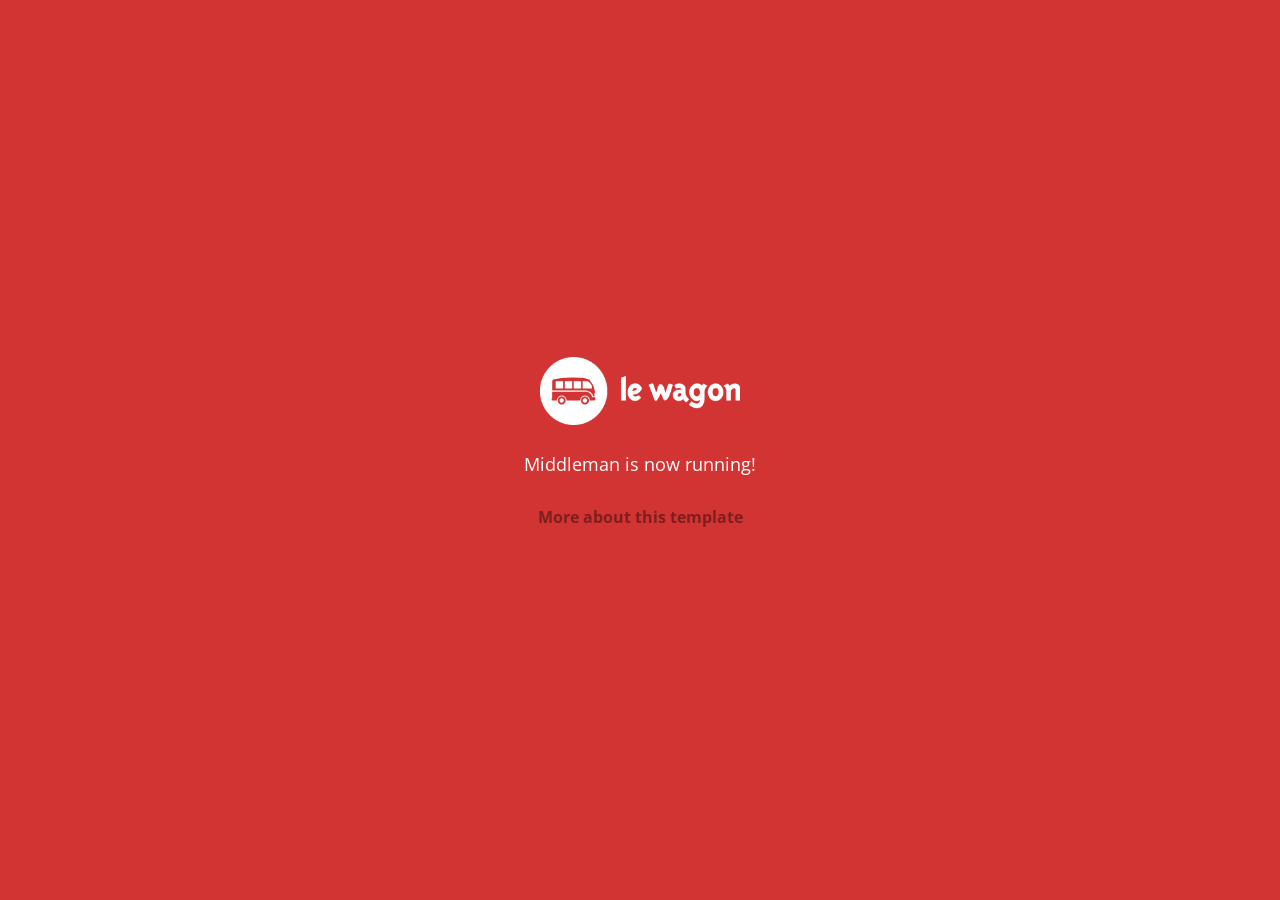
==== index.html @ d59419a0 "Automated commit at 2018-10-22 13:57:23 UTC by middleman-deploy 2.0.0-alpha" ====
<!doctype html>
<html>
  <head>
    <meta charset="utf-8">
    <meta http-equiv="x-ua-compatible" content="ie=edge">
    <meta name="viewport"
          content="width=device-width, initial-scale=1, shrink-to-fit=no">
    <!-- Use the title from a page's frontmatter if it has one -->
    <title>Le Wagon - Middleman</title>
    <link href="stylesheets/application-2da639f4.css" rel="stylesheet" />
    <script src="javascripts/application-93de88c9.js"></script>
    <link href="images/favicon-f15af148.png" rel="icon" type="image/png" />
  </head>
  <body>
    <div id="home">
  <div class="home-content">
    <img src="images/logo-acc9c0ec.png" width="200" alt="Logo" />
    <p>
      Middleman is now running!
    </p>
    <p class="about">
      <a href="about.html">More about this template</a>
    </p>
  </div>
</div>

  </body>
</html>
---- stylesheets/application-2da639f4.css ----
@import url("https://fonts.googleapis.com/css?family=Open+Sans:400,300,700|Raleway:400,100,300,700,500");/*!
 * Bootstrap v3.3.7 (http://getbootstrap.com)
 * Copyright 2011-2016 Twitter, Inc.
 * Licensed under MIT (https://github.com/twbs/bootstrap/blob/master/LICENSE)
 *//*! normalize.css v3.0.3 | MIT License | github.com/necolas/normalize.css */html{font-family:sans-serif;-ms-text-size-adjust:100%;-webkit-text-size-adjust:100%}body{margin:0}article,aside,details,figcaption,figure,footer,header,hgroup,main,menu,nav,section,summary{display:block}audio,canvas,progress,video{display:inline-block;vertical-align:baseline}audio:not([controls]){display:none;height:0}[hidden],template{display:none}a{background-color:transparent}a:active,a:hover{outline:0}abbr[title]{border-bottom:1px dotted}b,strong{font-weight:bold}dfn{font-style:italic}h1{font-size:2em;margin:0.67em 0}mark{background:#ff0;color:#000}small{font-size:80%}sub,sup{font-size:75%;line-height:0;position:relative;vertical-align:baseline}sup{top:-0.5em}sub{bottom:-0.25em}img{border:0}svg:not(:root){overflow:hidden}figure{margin:1em 40px}hr{-webkit-box-sizing:content-box;box-sizing:content-box;height:0}pre{overflow:auto}code,kbd,pre,samp{font-family:monospace, monospace;font-size:1em}button,input,optgroup,select,textarea{color:inherit;font:inherit;margin:0}button{overflow:visible}button,select{text-transform:none}button,html input[type="button"],input[type="reset"],input[type="submit"]{-webkit-appearance:button;cursor:pointer}button[disabled],html input[disabled]{cursor:default}button::-moz-focus-inner,input::-moz-focus-inner{border:0;padding:0}input{line-height:normal}input[type="checkbox"],input[type="radio"]{-webkit-box-sizing:border-box;box-sizing:border-box;padding:0}input[type="number"]::-webkit-inner-spin-button,input[type="number"]::-webkit-outer-spin-button{height:auto}input[type="search"]{-webkit-appearance:textfield;-webkit-box-sizing:content-box;box-sizing:content-box}input[type="search"]::-webkit-search-cancel-button,input[type="search"]::-webkit-search-decoration{-webkit-appearance:none}fieldset{border:1px solid #c0c0c0;margin:0 2px;padding:0.35em 0.625em 0.75em}legend{border:0;padding:0}textarea{overflow:auto}optgroup{font-weight:bold}table{border-collapse:collapse;border-spacing:0}td,th{padding:0}/*! Source: https://github.com/h5bp/html5-boilerplate/blob/master/src/css/main.css */@media print{*,*:before,*:after{background:transparent !important;color:#000 !important;-webkit-box-shadow:none !important;box-shadow:none !important;text-shadow:none !important}a,a:visited{text-decoration:underline}a[href]:after{content:" (" attr(href) ")"}abbr[title]:after{content:" (" attr(title) ")"}a[href^="#"]:after,a[href^="javascript:"]:after{content:""}pre,blockquote{border:1px solid #999;page-break-inside:avoid}thead{display:table-header-group}tr,img{page-break-inside:avoid}img{max-width:100% !important}p,h2,h3{orphans:3;widows:3}h2,h3{page-break-after:avoid}.navbar{display:none}.btn>.caret,.dropup>.btn>.caret{border-top-color:#000 !important}.label{border:1px solid #000}.table{border-collapse:collapse !important}.table td,.table th{background-color:#fff !important}.table-bordered th,.table-bordered td{border:1px solid #ddd !important}}@font-face{font-family:'Glyphicons Halflings';src:url("../assets/bootstrap/glyphicons-halflings-regular-86b6f62b.eot");src:url("../assets/bootstrap/glyphicons-halflings-regular-86b6f62b.eot?#iefix") format("embedded-opentype"),url("../assets/bootstrap/glyphicons-halflings-regular-ca35b697.woff2") format("woff2"),url("../assets/bootstrap/glyphicons-halflings-regular-278e49a8.woff") format("woff"),url("../assets/bootstrap/glyphicons-halflings-regular-44bc1850.ttf") format("truetype"),url("../assets/bootstrap/glyphicons-halflings-regular-de51a849.svg#glyphicons_halflingsregular") format("svg")}.glyphicon{position:relative;top:1px;display:inline-block;font-family:'Glyphicons Halflings';font-style:normal;font-weight:normal;line-height:1;-webkit-font-smoothing:antialiased;-moz-osx-font-smoothing:grayscale}.glyphicon-asterisk:before{content:"\002a"}.glyphicon-plus:before{content:"\002b"}.glyphicon-euro:before,.glyphicon-eur:before{content:"\20ac"}.glyphicon-minus:before{content:"\2212"}.glyphicon-cloud:before{content:"\2601"}.glyphicon-envelope:before{content:"\2709"}.glyphicon-pencil:before{content:"\270f"}.glyphicon-glass:before{content:"\e001"}.glyphicon-music:before{content:"\e002"}.glyphicon-search:before{content:"\e003"}.glyphicon-heart:before{content:"\e005"}.glyphicon-star:before{content:"\e006"}.glyphicon-star-empty:before{content:"\e007"}.glyphicon-user:before{content:"\e008"}.glyphicon-film:before{content:"\e009"}.glyphicon-th-large:before{content:"\e010"}.glyphicon-th:before{content:"\e011"}.glyphicon-th-list:before{content:"\e012"}.glyphicon-ok:before{content:"\e013"}.glyphicon-remove:before{content:"\e014"}.glyphicon-zoom-in:before{content:"\e015"}.glyphicon-zoom-out:before{content:"\e016"}.glyphicon-off:before{content:"\e017"}.glyphicon-signal:before{content:"\e018"}.glyphicon-cog:before{content:"\e019"}.glyphicon-trash:before{content:"\e020"}.glyphicon-home:before{content:"\e021"}.glyphicon-file:before{content:"\e022"}.glyphicon-time:before{content:"\e023"}.glyphicon-road:before{content:"\e024"}.glyphicon-download-alt:before{content:"\e025"}.glyphicon-download:before{content:"\e026"}.glyphicon-upload:before{content:"\e027"}.glyphicon-inbox:before{content:"\e028"}.glyphicon-play-circle:before{content:"\e029"}.glyphicon-repeat:before{content:"\e030"}.glyphicon-refresh:before{content:"\e031"}.glyphicon-list-alt:before{content:"\e032"}.glyphicon-lock:before{content:"\e033"}.glyphicon-flag:before{content:"\e034"}.glyphicon-headphones:before{content:"\e035"}.glyphicon-volume-off:before{content:"\e036"}.glyphicon-volume-down:before{content:"\e037"}.glyphicon-volume-up:before{content:"\e038"}.glyphicon-qrcode:before{content:"\e039"}.glyphicon-barcode:before{content:"\e040"}.glyphicon-tag:before{content:"\e041"}.glyphicon-tags:before{content:"\e042"}.glyphicon-book:before{content:"\e043"}.glyphicon-bookmark:before{content:"\e044"}.glyphicon-print:before{content:"\e045"}.glyphicon-camera:before{content:"\e046"}.glyphicon-font:before{content:"\e047"}.glyphicon-bold:before{content:"\e048"}.glyphicon-italic:before{content:"\e049"}.glyphicon-text-height:before{content:"\e050"}.glyphicon-text-width:before{content:"\e051"}.glyphicon-align-left:before{content:"\e052"}.glyphicon-align-center:before{content:"\e053"}.glyphicon-align-right:before{content:"\e054"}.glyphicon-align-justify:before{content:"\e055"}.glyphicon-list:before{content:"\e056"}.glyphicon-indent-left:before{content:"\e057"}.glyphicon-indent-right:before{content:"\e058"}.glyphicon-facetime-video:before{content:"\e059"}.glyphicon-picture:before{content:"\e060"}.glyphicon-map-marker:before{content:"\e062"}.glyphicon-adjust:before{content:"\e063"}.glyphicon-tint:before{content:"\e064"}.glyphicon-edit:before{content:"\e065"}.glyphicon-share:before{content:"\e066"}.glyphicon-check:before{content:"\e067"}.glyphicon-move:before{content:"\e068"}.glyphicon-step-backward:before{content:"\e069"}.glyphicon-fast-backward:before{content:"\e070"}.glyphicon-backward:before{content:"\e071"}.glyphicon-play:before{content:"\e072"}.glyphicon-pause:before{content:"\e073"}.glyphicon-stop:before{content:"\e074"}.glyphicon-forward:before{content:"\e075"}.glyphicon-fast-forward:before{content:"\e076"}.glyphicon-step-forward:before{content:"\e077"}.glyphicon-eject:before{content:"\e078"}.glyphicon-chevron-left:before{content:"\e079"}.glyphicon-chevron-right:before{content:"\e080"}.glyphicon-plus-sign:before{content:"\e081"}.glyphicon-minus-sign:before{content:"\e082"}.glyphicon-remove-sign:before{content:"\e083"}.glyphicon-ok-sign:before{content:"\e084"}.glyphicon-question-sign:before{content:"\e085"}.glyphicon-info-sign:before{content:"\e086"}.glyphicon-screenshot:before{content:"\e087"}.glyphicon-remove-circle:before{content:"\e088"}.glyphicon-ok-circle:before{content:"\e089"}.glyphicon-ban-circle:before{content:"\e090"}.glyphicon-arrow-left:before{content:"\e091"}.glyphicon-arrow-right:before{content:"\e092"}.glyphicon-arrow-up:before{content:"\e093"}.glyphicon-arrow-down:before{content:"\e094"}.glyphicon-share-alt:before{content:"\e095"}.glyphicon-resize-full:before{content:"\e096"}.glyphicon-resize-small:before{content:"\e097"}.glyphicon-exclamation-sign:before{content:"\e101"}.glyphicon-gift:before{content:"\e102"}.glyphicon-leaf:before{content:"\e103"}.glyphicon-fire:before{content:"\e104"}.glyphicon-eye-open:before{content:"\e105"}.glyphicon-eye-close:before{content:"\e106"}.glyphicon-warning-sign:before{content:"\e107"}.glyphicon-plane:before{content:"\e108"}.glyphicon-calendar:before{content:"\e109"}.glyphicon-random:before{content:"\e110"}.glyphicon-comment:before{content:"\e111"}.glyphicon-magnet:before{content:"\e112"}.glyphicon-chevron-up:before{content:"\e113"}.glyphicon-chevron-down:before{content:"\e114"}.glyphicon-retweet:before{content:"\e115"}.glyphicon-shopping-cart:before{content:"\e116"}.glyphicon-folder-close:before{content:"\e117"}.glyphicon-folder-open:before{content:"\e118"}.glyphicon-resize-vertical:before{content:"\e119"}.glyphicon-resize-horizontal:before{content:"\e120"}.glyphicon-hdd:before{content:"\e121"}.glyphicon-bullhorn:before{content:"\e122"}.glyphicon-bell:before{content:"\e123"}.glyphicon-certificate:before{content:"\e124"}.glyphicon-thumbs-up:before{content:"\e125"}.glyphicon-thumbs-down:before{content:"\e126"}.glyphicon-hand-right:before{content:"\e127"}.glyphicon-hand-left:before{content:"\e128"}.glyphicon-hand-up:before{content:"\e129"}.glyphicon-hand-down:before{content:"\e130"}.glyphicon-circle-arrow-right:before{content:"\e131"}.glyphicon-circle-arrow-left:before{content:"\e132"}.glyphicon-circle-arrow-up:before{content:"\e133"}.glyphicon-circle-arrow-down:before{content:"\e134"}.glyphicon-globe:before{content:"\e135"}.glyphicon-wrench:before{content:"\e136"}.glyphicon-tasks:before{content:"\e137"}.glyphicon-filter:before{content:"\e138"}.glyphicon-briefcase:before{content:"\e139"}.glyphicon-fullscreen:before{content:"\e140"}.glyphicon-dashboard:before{content:"\e141"}.glyphicon-paperclip:before{content:"\e142"}.glyphicon-heart-empty:before{content:"\e143"}.glyphicon-link:before{content:"\e144"}.glyphicon-phone:before{content:"\e145"}.glyphicon-pushpin:before{content:"\e146"}.glyphicon-usd:before{content:"\e148"}.glyphicon-gbp:before{content:"\e149"}.glyphicon-sort:before{content:"\e150"}.glyphicon-sort-by-alphabet:before{content:"\e151"}.glyphicon-sort-by-alphabet-alt:before{content:"\e152"}.glyphicon-sort-by-order:before{content:"\e153"}.glyphicon-sort-by-order-alt:before{content:"\e154"}.glyphicon-sort-by-attributes:before{content:"\e155"}.glyphicon-sort-by-attributes-alt:before{content:"\e156"}.glyphicon-unchecked:before{content:"\e157"}.glyphicon-expand:before{content:"\e158"}.glyphicon-collapse-down:before{content:"\e159"}.glyphicon-collapse-up:before{content:"\e160"}.glyphicon-log-in:before{content:"\e161"}.glyphicon-flash:before{content:"\e162"}.glyphicon-log-out:before{content:"\e163"}.glyphicon-new-window:before{content:"\e164"}.glyphicon-record:before{content:"\e165"}.glyphicon-save:before{content:"\e166"}.glyphicon-open:before{content:"\e167"}.glyphicon-saved:before{content:"\e168"}.glyphicon-import:before{content:"\e169"}.glyphicon-export:before{content:"\e170"}.glyphicon-send:before{content:"\e171"}.glyphicon-floppy-disk:before{content:"\e172"}.glyphicon-floppy-saved:before{content:"\e173"}.glyphicon-floppy-remove:before{content:"\e174"}.glyphicon-floppy-save:before{content:"\e175"}.glyphicon-floppy-open:before{content:"\e176"}.glyphicon-credit-card:before{content:"\e177"}.glyphicon-transfer:before{content:"\e178"}.glyphicon-cutlery:before{content:"\e179"}.glyphicon-header:before{content:"\e180"}.glyphicon-compressed:before{content:"\e181"}.glyphicon-earphone:before{content:"\e182"}.glyphicon-phone-alt:before{content:"\e183"}.glyphicon-tower:before{content:"\e184"}.glyphicon-stats:before{content:"\e185"}.glyphicon-sd-video:before{content:"\e186"}.glyphicon-hd-video:before{content:"\e187"}.glyphicon-subtitles:before{content:"\e188"}.glyphicon-sound-stereo:before{content:"\e189"}.glyphicon-sound-dolby:before{content:"\e190"}.glyphicon-sound-5-1:before{content:"\e191"}.glyphicon-sound-6-1:before{content:"\e192"}.glyphicon-sound-7-1:before{content:"\e193"}.glyphicon-copyright-mark:before{content:"\e194"}.glyphicon-registration-mark:before{content:"\e195"}.glyphicon-cloud-download:before{content:"\e197"}.glyphicon-cloud-upload:before{content:"\e198"}.glyphicon-tree-conifer:before{content:"\e199"}.glyphicon-tree-deciduous:before{content:"\e200"}.glyphicon-cd:before{content:"\e201"}.glyphicon-save-file:before{content:"\e202"}.glyphicon-open-file:before{content:"\e203"}.glyphicon-level-up:before{content:"\e204"}.glyphicon-copy:before{content:"\e205"}.glyphicon-paste:before{content:"\e206"}.glyphicon-alert:before{content:"\e209"}.glyphicon-equalizer:before{content:"\e210"}.glyphicon-king:before{content:"\e211"}.glyphicon-queen:before{content:"\e212"}.glyphicon-pawn:before{content:"\e213"}.glyphicon-bishop:before{content:"\e214"}.glyphicon-knight:before{content:"\e215"}.glyphicon-baby-formula:before{content:"\e216"}.glyphicon-tent:before{content:"\26fa"}.glyphicon-blackboard:before{content:"\e218"}.glyphicon-bed:before{content:"\e219"}.glyphicon-apple:before{content:"\f8ff"}.glyphicon-erase:before{content:"\e221"}.glyphicon-hourglass:before{content:"\231b"}.glyphicon-lamp:before{content:"\e223"}.glyphicon-duplicate:before{content:"\e224"}.glyphicon-piggy-bank:before{content:"\e225"}.glyphicon-scissors:before{content:"\e226"}.glyphicon-bitcoin:before{content:"\e227"}.glyphicon-btc:before{content:"\e227"}.glyphicon-xbt:before{content:"\e227"}.glyphicon-yen:before{content:"\00a5"}.glyphicon-jpy:before{content:"\00a5"}.glyphicon-ruble:before{content:"\20bd"}.glyphicon-rub:before{content:"\20bd"}.glyphicon-scale:before{content:"\e230"}.glyphicon-ice-lolly:before{content:"\e231"}.glyphicon-ice-lolly-tasted:before{content:"\e232"}.glyphicon-education:before{content:"\e233"}.glyphicon-option-horizontal:before{content:"\e234"}.glyphicon-option-vertical:before{content:"\e235"}.glyphicon-menu-hamburger:before{content:"\e236"}.glyphicon-modal-window:before{content:"\e237"}.glyphicon-oil:before{content:"\e238"}.glyphicon-grain:before{content:"\e239"}.glyphicon-sunglasses:before{content:"\e240"}.glyphicon-text-size:before{content:"\e241"}.glyphicon-text-color:before{content:"\e242"}.glyphicon-text-background:before{content:"\e243"}.glyphicon-object-align-top:before{content:"\e244"}.glyphicon-object-align-bottom:before{content:"\e245"}.glyphicon-object-align-horizontal:before{content:"\e246"}.glyphicon-object-align-left:before{content:"\e247"}.glyphicon-object-align-vertical:before{content:"\e248"}.glyphicon-object-align-right:before{content:"\e249"}.glyphicon-triangle-right:before{content:"\e250"}.glyphicon-triangle-left:before{content:"\e251"}.glyphicon-triangle-bottom:before{content:"\e252"}.glyphicon-triangle-top:before{content:"\e253"}.glyphicon-console:before{content:"\e254"}.glyphicon-superscript:before{content:"\e255"}.glyphicon-subscript:before{content:"\e256"}.glyphicon-menu-left:before{content:"\e257"}.glyphicon-menu-right:before{content:"\e258"}.glyphicon-menu-down:before{content:"\e259"}.glyphicon-menu-up:before{content:"\e260"}*{-webkit-box-sizing:border-box;box-sizing:border-box}*:before,*:after{-webkit-box-sizing:border-box;box-sizing:border-box}html{font-size:10px;-webkit-tap-highlight-color:transparent}body{font-family:"Open Sans", "Helvetica", "sans-serif";font-size:18px;line-height:1.42857143;color:#333333;background-color:#F4F4F4}input,button,select,textarea{font-family:inherit;font-size:inherit;line-height:inherit}a{color:#469AE0;text-decoration:none}a:hover,a:focus{color:#1f74ba;text-decoration:underline}a:focus{outline:5px auto -webkit-focus-ring-color;outline-offset:-2px}figure{margin:0}img{vertical-align:middle}.img-responsive{display:block;max-width:100%;height:auto}.img-rounded{border-radius:2px}.img-thumbnail{padding:4px;line-height:1.42857143;background-color:#F4F4F4;border:1px solid #ddd;border-radius:2px;-webkit-transition:all 0.2s ease-in-out;transition:all 0.2s ease-in-out;display:inline-block;max-width:100%;height:auto}.img-circle{border-radius:50%}hr{margin-top:25px;margin-bottom:25px;border:0;border-top:1px solid #eeeeee}.sr-only{position:absolute;width:1px;height:1px;margin:-1px;padding:0;overflow:hidden;clip:rect(0, 0, 0, 0);border:0}.sr-only-focusable:active,.sr-only-focusable:focus{position:static;width:auto;height:auto;margin:0;overflow:visible;clip:auto}[role="button"]{cursor:pointer}h1,h2,h3,h4,h5,h6,.h1,.h2,.h3,.h4,.h5,.h6{font-family:"Raleway", "Helvetica", "sans-serif";font-weight:500;line-height:1.1;color:inherit}h1 small,h1 .small,h2 small,h2 .small,h3 small,h3 .small,h4 small,h4 .small,h5 small,h5 .small,h6 small,h6 .small,.h1 small,.h1 .small,.h2 small,.h2 .small,.h3 small,.h3 .small,.h4 small,.h4 .small,.h5 small,.h5 .small,.h6 small,.h6 .small{font-weight:normal;line-height:1;color:#777777}h1,.h1,h2,.h2,h3,.h3{margin-top:25px;margin-bottom:12.5px}h1 small,h1 .small,.h1 small,.h1 .small,h2 small,h2 .small,.h2 small,.h2 .small,h3 small,h3 .small,.h3 small,.h3 .small{font-size:65%}h4,.h4,h5,.h5,h6,.h6{margin-top:12.5px;margin-bottom:12.5px}h4 small,h4 .small,.h4 small,.h4 .small,h5 small,h5 .small,.h5 small,.h5 .small,h6 small,h6 .small,.h6 small,.h6 .small{font-size:75%}h1,.h1{font-size:46px}h2,.h2{font-size:38px}h3,.h3{font-size:31px}h4,.h4{font-size:23px}h5,.h5{font-size:18px}h6,.h6{font-size:16px}p{margin:0 0 12.5px}.lead{margin-bottom:25px;font-size:20px;font-weight:300;line-height:1.4}@media (min-width: 768px){.lead{font-size:27px}}small,.small{font-size:88%}mark,.mark{background-color:#fcf8e3;padding:.2em}.text-left{text-align:left}.text-right{text-align:right}.text-center{text-align:center}.text-justify{text-align:justify}.text-nowrap{white-space:nowrap}.text-lowercase{text-transform:lowercase}.text-uppercase,.initialism{text-transform:uppercase}.text-capitalize{text-transform:capitalize}.text-muted{color:#777777}.text-primary{color:#469AE0}a.text-primary:hover,a.text-primary:focus{color:#2381d0}.text-success{color:#3c763d}a.text-success:hover,a.text-success:focus{color:#2b542c}.text-info{color:#31708f}a.text-info:hover,a.text-info:focus{color:#245269}.text-warning{color:#8a6d3b}a.text-warning:hover,a.text-warning:focus{color:#66512c}.text-danger{color:#a94442}a.text-danger:hover,a.text-danger:focus{color:#843534}.bg-primary{color:#fff}.bg-primary{background-color:#469AE0}a.bg-primary:hover,a.bg-primary:focus{background-color:#2381d0}.bg-success{background-color:#dff0d8}a.bg-success:hover,a.bg-success:focus{background-color:#c1e2b3}.bg-info{background-color:#d9edf7}a.bg-info:hover,a.bg-info:focus{background-color:#afd9ee}.bg-warning{background-color:#fcf8e3}a.bg-warning:hover,a.bg-warning:focus{background-color:#f7ecb5}.bg-danger{background-color:#f2dede}a.bg-danger:hover,a.bg-danger:focus{background-color:#e4b9b9}.page-header{padding-bottom:11.5px;margin:50px 0 25px;border-bottom:1px solid #eeeeee}ul,ol{margin-top:0;margin-bottom:12.5px}ul ul,ul ol,ol ul,ol ol{margin-bottom:0}.list-unstyled{padding-left:0;list-style:none}.list-inline{padding-left:0;list-style:none;margin-left:-5px}.list-inline>li{display:inline-block;padding-left:5px;padding-right:5px}dl{margin-top:0;margin-bottom:25px}dt,dd{line-height:1.42857143}dt{font-weight:bold}dd{margin-left:0}.dl-horizontal dd:before,.dl-horizontal dd:after{content:" ";display:table}.dl-horizontal dd:after{clear:both}@media (min-width: 768px){.dl-horizontal dt{float:left;width:160px;clear:left;text-align:right;overflow:hidden;text-overflow:ellipsis;white-space:nowrap}.dl-horizontal dd{margin-left:180px}}abbr[title],abbr[data-original-title]{cursor:help;border-bottom:1px dotted #777777}.initialism{font-size:90%}blockquote{padding:12.5px 25px;margin:0 0 25px;font-size:22.5px;border-left:5px solid #eeeeee}blockquote p:last-child,blockquote ul:last-child,blockquote ol:last-child{margin-bottom:0}blockquote footer,blockquote small,blockquote .small{display:block;font-size:80%;line-height:1.42857143;color:#777777}blockquote footer:before,blockquote small:before,blockquote .small:before{content:'\2014 \00A0'}.blockquote-reverse,blockquote.pull-right{padding-right:15px;padding-left:0;border-right:5px solid #eeeeee;border-left:0;text-align:right}.blockquote-reverse footer:before,.blockquote-reverse small:before,.blockquote-reverse .small:before,blockquote.pull-right footer:before,blockquote.pull-right small:before,blockquote.pull-right .small:before{content:''}.blockquote-reverse footer:after,.blockquote-reverse small:after,.blockquote-reverse .small:after,blockquote.pull-right footer:after,blockquote.pull-right small:after,blockquote.pull-right .small:after{content:'\00A0 \2014'}address{margin-bottom:25px;font-style:normal;line-height:1.42857143}code,kbd,pre,samp{font-family:Menlo, Monaco, Consolas, "Courier New", monospace}code{padding:2px 4px;font-size:90%;color:#c7254e;background-color:#f9f2f4;border-radius:2px}kbd{padding:2px 4px;font-size:90%;color:#fff;background-color:#333;border-radius:2px;-webkit-box-shadow:inset 0 -1px 0 rgba(0,0,0,0.25);box-shadow:inset 0 -1px 0 rgba(0,0,0,0.25)}kbd kbd{padding:0;font-size:100%;font-weight:bold;-webkit-box-shadow:none;box-shadow:none}pre{display:block;padding:12px;margin:0 0 12.5px;font-size:17px;line-height:1.42857143;word-break:break-all;word-wrap:break-word;color:#333333;background-color:#f5f5f5;border:1px solid #ccc;border-radius:2px}pre code{padding:0;font-size:inherit;color:inherit;white-space:pre-wrap;background-color:transparent;border-radius:0}.pre-scrollable{max-height:340px;overflow-y:scroll}.container{margin-right:auto;margin-left:auto;padding-left:15px;padding-right:15px}.container:before,.container:after{content:" ";display:table}.container:after{clear:both}@media (min-width: 768px){.container{width:750px}}@media (min-width: 992px){.container{width:970px}}@media (min-width: 1200px){.container{width:1170px}}.container-fluid{margin-right:auto;margin-left:auto;padding-left:15px;padding-right:15px}.container-fluid:before,.container-fluid:after{content:" ";display:table}.container-fluid:after{clear:both}.row{margin-left:-15px;margin-right:-15px}.row:before,.row:after{content:" ";display:table}.row:after{clear:both}.col-xs-1,.col-sm-1,.col-md-1,.col-lg-1,.col-xs-2,.col-sm-2,.col-md-2,.col-lg-2,.col-xs-3,.col-sm-3,.col-md-3,.col-lg-3,.col-xs-4,.col-sm-4,.col-md-4,.col-lg-4,.col-xs-5,.col-sm-5,.col-md-5,.col-lg-5,.col-xs-6,.col-sm-6,.col-md-6,.col-lg-6,.col-xs-7,.col-sm-7,.col-md-7,.col-lg-7,.col-xs-8,.col-sm-8,.col-md-8,.col-lg-8,.col-xs-9,.col-sm-9,.col-md-9,.col-lg-9,.col-xs-10,.col-sm-10,.col-md-10,.col-lg-10,.col-xs-11,.col-sm-11,.col-md-11,.col-lg-11,.col-xs-12,.col-sm-12,.col-md-12,.col-lg-12{position:relative;min-height:1px;padding-left:15px;padding-right:15px}.col-xs-1,.col-xs-2,.col-xs-3,.col-xs-4,.col-xs-5,.col-xs-6,.col-xs-7,.col-xs-8,.col-xs-9,.col-xs-10,.col-xs-11,.col-xs-12{float:left}.col-xs-1{width:8.33333333%}.col-xs-2{width:16.66666667%}.col-xs-3{width:25%}.col-xs-4{width:33.33333333%}.col-xs-5{width:41.66666667%}.col-xs-6{width:50%}.col-xs-7{width:58.33333333%}.col-xs-8{width:66.66666667%}.col-xs-9{width:75%}.col-xs-10{width:83.33333333%}.col-xs-11{width:91.66666667%}.col-xs-12{width:100%}.col-xs-pull-0{right:auto}.col-xs-pull-1{right:8.33333333%}.col-xs-pull-2{right:16.66666667%}.col-xs-pull-3{right:25%}.col-xs-pull-4{right:33.33333333%}.col-xs-pull-5{right:41.66666667%}.col-xs-pull-6{right:50%}.col-xs-pull-7{right:58.33333333%}.col-xs-pull-8{right:66.66666667%}.col-xs-pull-9{right:75%}.col-xs-pull-10{right:83.33333333%}.col-xs-pull-11{right:91.66666667%}.col-xs-pull-12{right:100%}.col-xs-push-0{left:auto}.col-xs-push-1{left:8.33333333%}.col-xs-push-2{left:16.66666667%}.col-xs-push-3{left:25%}.col-xs-push-4{left:33.33333333%}.col-xs-push-5{left:41.66666667%}.col-xs-push-6{left:50%}.col-xs-push-7{left:58.33333333%}.col-xs-push-8{left:66.66666667%}.col-xs-push-9{left:75%}.col-xs-push-10{left:83.33333333%}.col-xs-push-11{left:91.66666667%}.col-xs-push-12{left:100%}.col-xs-offset-0{margin-left:0%}.col-xs-offset-1{margin-left:8.33333333%}.col-xs-offset-2{margin-left:16.66666667%}.col-xs-offset-3{margin-left:25%}.col-xs-offset-4{margin-left:33.33333333%}.col-xs-offset-5{margin-left:41.66666667%}.col-xs-offset-6{margin-left:50%}.col-xs-offset-7{margin-left:58.33333333%}.col-xs-offset-8{margin-left:66.66666667%}.col-xs-offset-9{margin-left:75%}.col-xs-offset-10{margin-left:83.33333333%}.col-xs-offset-11{margin-left:91.66666667%}.col-xs-offset-12{margin-left:100%}@media (min-width: 768px){.col-sm-1,.col-sm-2,.col-sm-3,.col-sm-4,.col-sm-5,.col-sm-6,.col-sm-7,.col-sm-8,.col-sm-9,.col-sm-10,.col-sm-11,.col-sm-12{float:left}.col-sm-1{width:8.33333333%}.col-sm-2{width:16.66666667%}.col-sm-3{width:25%}.col-sm-4{width:33.33333333%}.col-sm-5{width:41.66666667%}.col-sm-6{width:50%}.col-sm-7{width:58.33333333%}.col-sm-8{width:66.66666667%}.col-sm-9{width:75%}.col-sm-10{width:83.33333333%}.col-sm-11{width:91.66666667%}.col-sm-12{width:100%}.col-sm-pull-0{right:auto}.col-sm-pull-1{right:8.33333333%}.col-sm-pull-2{right:16.66666667%}.col-sm-pull-3{right:25%}.col-sm-pull-4{right:33.33333333%}.col-sm-pull-5{right:41.66666667%}.col-sm-pull-6{right:50%}.col-sm-pull-7{right:58.33333333%}.col-sm-pull-8{right:66.66666667%}.col-sm-pull-9{right:75%}.col-sm-pull-10{right:83.33333333%}.col-sm-pull-11{right:91.66666667%}.col-sm-pull-12{right:100%}.col-sm-push-0{left:auto}.col-sm-push-1{left:8.33333333%}.col-sm-push-2{left:16.66666667%}.col-sm-push-3{left:25%}.col-sm-push-4{left:33.33333333%}.col-sm-push-5{left:41.66666667%}.col-sm-push-6{left:50%}.col-sm-push-7{left:58.33333333%}.col-sm-push-8{left:66.66666667%}.col-sm-push-9{left:75%}.col-sm-push-10{left:83.33333333%}.col-sm-push-11{left:91.66666667%}.col-sm-push-12{left:100%}.col-sm-offset-0{margin-left:0%}.col-sm-offset-1{margin-left:8.33333333%}.col-sm-offset-2{margin-left:16.66666667%}.col-sm-offset-3{margin-left:25%}.col-sm-offset-4{margin-left:33.33333333%}.col-sm-offset-5{margin-left:41.66666667%}.col-sm-offset-6{margin-left:50%}.col-sm-offset-7{margin-left:58.33333333%}.col-sm-offset-8{margin-left:66.66666667%}.col-sm-offset-9{margin-left:75%}.col-sm-offset-10{margin-left:83.33333333%}.col-sm-offset-11{margin-left:91.66666667%}.col-sm-offset-12{margin-left:100%}}@media (min-width: 992px){.col-md-1,.col-md-2,.col-md-3,.col-md-4,.col-md-5,.col-md-6,.col-md-7,.col-md-8,.col-md-9,.col-md-10,.col-md-11,.col-md-12{float:left}.col-md-1{width:8.33333333%}.col-md-2{width:16.66666667%}.col-md-3{width:25%}.col-md-4{width:33.33333333%}.col-md-5{width:41.66666667%}.col-md-6{width:50%}.col-md-7{width:58.33333333%}.col-md-8{width:66.66666667%}.col-md-9{width:75%}.col-md-10{width:83.33333333%}.col-md-11{width:91.66666667%}.col-md-12{width:100%}.col-md-pull-0{right:auto}.col-md-pull-1{right:8.33333333%}.col-md-pull-2{right:16.66666667%}.col-md-pull-3{right:25%}.col-md-pull-4{right:33.33333333%}.col-md-pull-5{right:41.66666667%}.col-md-pull-6{right:50%}.col-md-pull-7{right:58.33333333%}.col-md-pull-8{right:66.66666667%}.col-md-pull-9{right:75%}.col-md-pull-10{right:83.33333333%}.col-md-pull-11{right:91.66666667%}.col-md-pull-12{right:100%}.col-md-push-0{left:auto}.col-md-push-1{left:8.33333333%}.col-md-push-2{left:16.66666667%}.col-md-push-3{left:25%}.col-md-push-4{left:33.33333333%}.col-md-push-5{left:41.66666667%}.col-md-push-6{left:50%}.col-md-push-7{left:58.33333333%}.col-md-push-8{left:66.66666667%}.col-md-push-9{left:75%}.col-md-push-10{left:83.33333333%}.col-md-push-11{left:91.66666667%}.col-md-push-12{left:100%}.col-md-offset-0{margin-left:0%}.col-md-offset-1{margin-left:8.33333333%}.col-md-offset-2{margin-left:16.66666667%}.col-md-offset-3{margin-left:25%}.col-md-offset-4{margin-left:33.33333333%}.col-md-offset-5{margin-left:41.66666667%}.col-md-offset-6{margin-left:50%}.col-md-offset-7{margin-left:58.33333333%}.col-md-offset-8{margin-left:66.66666667%}.col-md-offset-9{margin-left:75%}.col-md-offset-10{margin-left:83.33333333%}.col-md-offset-11{margin-left:91.66666667%}.col-md-offset-12{margin-left:100%}}@media (min-width: 1200px){.col-lg-1,.col-lg-2,.col-lg-3,.col-lg-4,.col-lg-5,.col-lg-6,.col-lg-7,.col-lg-8,.col-lg-9,.col-lg-10,.col-lg-11,.col-lg-12{float:left}.col-lg-1{width:8.33333333%}.col-lg-2{width:16.66666667%}.col-lg-3{width:25%}.col-lg-4{width:33.33333333%}.col-lg-5{width:41.66666667%}.col-lg-6{width:50%}.col-lg-7{width:58.33333333%}.col-lg-8{width:66.66666667%}.col-lg-9{width:75%}.col-lg-10{width:83.33333333%}.col-lg-11{width:91.66666667%}.col-lg-12{width:100%}.col-lg-pull-0{right:auto}.col-lg-pull-1{right:8.33333333%}.col-lg-pull-2{right:16.66666667%}.col-lg-pull-3{right:25%}.col-lg-pull-4{right:33.33333333%}.col-lg-pull-5{right:41.66666667%}.col-lg-pull-6{right:50%}.col-lg-pull-7{right:58.33333333%}.col-lg-pull-8{right:66.66666667%}.col-lg-pull-9{right:75%}.col-lg-pull-10{right:83.33333333%}.col-lg-pull-11{right:91.66666667%}.col-lg-pull-12{right:100%}.col-lg-push-0{left:auto}.col-lg-push-1{left:8.33333333%}.col-lg-push-2{left:16.66666667%}.col-lg-push-3{left:25%}.col-lg-push-4{left:33.33333333%}.col-lg-push-5{left:41.66666667%}.col-lg-push-6{left:50%}.col-lg-push-7{left:58.33333333%}.col-lg-push-8{left:66.66666667%}.col-lg-push-9{left:75%}.col-lg-push-10{left:83.33333333%}.col-lg-push-11{left:91.66666667%}.col-lg-push-12{left:100%}.col-lg-offset-0{margin-left:0%}.col-lg-offset-1{margin-left:8.33333333%}.col-lg-offset-2{margin-left:16.66666667%}.col-lg-offset-3{margin-left:25%}.col-lg-offset-4{margin-left:33.33333333%}.col-lg-offset-5{margin-left:41.66666667%}.col-lg-offset-6{margin-left:50%}.col-lg-offset-7{margin-left:58.33333333%}.col-lg-offset-8{margin-left:66.66666667%}.col-lg-offset-9{margin-left:75%}.col-lg-offset-10{margin-left:83.33333333%}.col-lg-offset-11{margin-left:91.66666667%}.col-lg-offset-12{margin-left:100%}}table{background-color:transparent}caption{padding-top:8px;padding-bottom:8px;color:#777777;text-align:left}th{text-align:left}.table{width:100%;max-width:100%;margin-bottom:25px}.table>thead>tr>th,.table>thead>tr>td,.table>tbody>tr>th,.table>tbody>tr>td,.table>tfoot>tr>th,.table>tfoot>tr>td{padding:8px;line-height:1.42857143;vertical-align:top;border-top:1px solid #ddd}.table>thead>tr>th{vertical-align:bottom;border-bottom:2px solid #ddd}.table>caption+thead>tr:first-child>th,.table>caption+thead>tr:first-child>td,.table>colgroup+thead>tr:first-child>th,.table>colgroup+thead>tr:first-child>td,.table>thead:first-child>tr:first-child>th,.table>thead:first-child>tr:first-child>td{border-top:0}.table>tbody+tbody{border-top:2px solid #ddd}.table .table{background-color:#F4F4F4}.table-condensed>thead>tr>th,.table-condensed>thead>tr>td,.table-condensed>tbody>tr>th,.table-condensed>tbody>tr>td,.table-condensed>tfoot>tr>th,.table-condensed>tfoot>tr>td{padding:5px}.table-bordered{border:1px solid #ddd}.table-bordered>thead>tr>th,.table-bordered>thead>tr>td,.table-bordered>tbody>tr>th,.table-bordered>tbody>tr>td,.table-bordered>tfoot>tr>th,.table-bordered>tfoot>tr>td{border:1px solid #ddd}.table-bordered>thead>tr>th,.table-bordered>thead>tr>td{border-bottom-width:2px}.table-striped>tbody>tr:nth-of-type(odd){background-color:#f9f9f9}.table-hover>tbody>tr:hover{background-color:#f5f5f5}table col[class*="col-"]{position:static;float:none;display:table-column}table td[class*="col-"],table th[class*="col-"]{position:static;float:none;display:table-cell}.table>thead>tr>td.active,.table>thead>tr>th.active,.table>thead>tr.active>td,.table>thead>tr.active>th,.table>tbody>tr>td.active,.table>tbody>tr>th.active,.table>tbody>tr.active>td,.table>tbody>tr.active>th,.table>tfoot>tr>td.active,.table>tfoot>tr>th.active,.table>tfoot>tr.active>td,.table>tfoot>tr.active>th{background-color:#f5f5f5}.table-hover>tbody>tr>td.active:hover,.table-hover>tbody>tr>th.active:hover,.table-hover>tbody>tr.active:hover>td,.table-hover>tbody>tr:hover>.active,.table-hover>tbody>tr.active:hover>th{background-color:#e8e8e8}.table>thead>tr>td.success,.table>thead>tr>th.success,.table>thead>tr.success>td,.table>thead>tr.success>th,.table>tbody>tr>td.success,.table>tbody>tr>th.success,.table>tbody>tr.success>td,.table>tbody>tr.success>th,.table>tfoot>tr>td.success,.table>tfoot>tr>th.success,.table>tfoot>tr.success>td,.table>tfoot>tr.success>th{background-color:#dff0d8}.table-hover>tbody>tr>td.success:hover,.table-hover>tbody>tr>th.success:hover,.table-hover>tbody>tr.success:hover>td,.table-hover>tbody>tr:hover>.success,.table-hover>tbody>tr.success:hover>th{background-color:#d0e9c6}.table>thead>tr>td.info,.table>thead>tr>th.info,.table>thead>tr.info>td,.table>thead>tr.info>th,.table>tbody>tr>td.info,.table>tbody>tr>th.info,.table>tbody>tr.info>td,.table>tbody>tr.info>th,.table>tfoot>tr>td.info,.table>tfoot>tr>th.info,.table>tfoot>tr.info>td,.table>tfoot>tr.info>th{background-color:#d9edf7}.table-hover>tbody>tr>td.info:hover,.table-hover>tbody>tr>th.info:hover,.table-hover>tbody>tr.info:hover>td,.table-hover>tbody>tr:hover>.info,.table-hover>tbody>tr.info:hover>th{background-color:#c4e3f3}.table>thead>tr>td.warning,.table>thead>tr>th.warning,.table>thead>tr.warning>td,.table>thead>tr.warning>th,.table>tbody>tr>td.warning,.table>tbody>tr>th.warning,.table>tbody>tr.warning>td,.table>tbody>tr.warning>th,.table>tfoot>tr>td.warning,.table>tfoot>tr>th.warning,.table>tfoot>tr.warning>td,.table>tfoot>tr.warning>th{background-color:#fcf8e3}.table-hover>tbody>tr>td.warning:hover,.table-hover>tbody>tr>th.warning:hover,.table-hover>tbody>tr.warning:hover>td,.table-hover>tbody>tr:hover>.warning,.table-hover>tbody>tr.warning:hover>th{background-color:#faf2cc}.table>thead>tr>td.danger,.table>thead>tr>th.danger,.table>thead>tr.danger>td,.table>thead>tr.danger>th,.table>tbody>tr>td.danger,.table>tbody>tr>th.danger,.table>tbody>tr.danger>td,.table>tbody>tr.danger>th,.table>tfoot>tr>td.danger,.table>tfoot>tr>th.danger,.table>tfoot>tr.danger>td,.table>tfoot>tr.danger>th{background-color:#f2dede}.table-hover>tbody>tr>td.danger:hover,.table-hover>tbody>tr>th.danger:hover,.table-hover>tbody>tr.danger:hover>td,.table-hover>tbody>tr:hover>.danger,.table-hover>tbody>tr.danger:hover>th{background-color:#ebcccc}.table-responsive{overflow-x:auto;min-height:0.01%}@media screen and (max-width: 767px){.table-responsive{width:100%;margin-bottom:18.75px;overflow-y:hidden;-ms-overflow-style:-ms-autohiding-scrollbar;border:1px solid #ddd}.table-responsive>.table{margin-bottom:0}.table-responsive>.table>thead>tr>th,.table-responsive>.table>thead>tr>td,.table-responsive>.table>tbody>tr>th,.table-responsive>.table>tbody>tr>td,.table-responsive>.table>tfoot>tr>th,.table-responsive>.table>tfoot>tr>td{white-space:nowrap}.table-responsive>.table-bordered{border:0}.table-responsive>.table-bordered>thead>tr>th:first-child,.table-responsive>.table-bordered>thead>tr>td:first-child,.table-responsive>.table-bordered>tbody>tr>th:first-child,.table-responsive>.table-bordered>tbody>tr>td:first-child,.table-responsive>.table-bordered>tfoot>tr>th:first-child,.table-responsive>.table-bordered>tfoot>tr>td:first-child{border-left:0}.table-responsive>.table-bordered>thead>tr>th:last-child,.table-responsive>.table-bordered>thead>tr>td:last-child,.table-responsive>.table-bordered>tbody>tr>th:last-child,.table-responsive>.table-bordered>tbody>tr>td:last-child,.table-responsive>.table-bordered>tfoot>tr>th:last-child,.table-responsive>.table-bordered>tfoot>tr>td:last-child{border-right:0}.table-responsive>.table-bordered>tbody>tr:last-child>th,.table-responsive>.table-bordered>tbody>tr:last-child>td,.table-responsive>.table-bordered>tfoot>tr:last-child>th,.table-responsive>.table-bordered>tfoot>tr:last-child>td{border-bottom:0}}fieldset{padding:0;margin:0;border:0;min-width:0}legend{display:block;width:100%;padding:0;margin-bottom:25px;font-size:27px;line-height:inherit;color:#333333;border:0;border-bottom:1px solid #e5e5e5}label{display:inline-block;max-width:100%;margin-bottom:5px;font-weight:bold}input[type="search"]{-webkit-box-sizing:border-box;box-sizing:border-box}input[type="radio"],input[type="checkbox"]{margin:4px 0 0;margin-top:1px \9;line-height:normal}input[type="file"]{display:block}input[type="range"]{display:block;width:100%}select[multiple],select[size]{height:auto}input[type="file"]:focus,input[type="radio"]:focus,input[type="checkbox"]:focus{outline:5px auto -webkit-focus-ring-color;outline-offset:-2px}output{display:block;padding-top:7px;font-size:18px;line-height:1.42857143;color:#000000}.form-control{display:block;width:100%;height:39px;padding:6px 12px;font-size:18px;line-height:1.42857143;color:#000000;background-color:#fff;background-image:none;border:1px solid #ccc;border-radius:2px;-webkit-box-shadow:inset 0 1px 1px rgba(0,0,0,0.075);box-shadow:inset 0 1px 1px rgba(0,0,0,0.075);-webkit-transition:border-color ease-in-out 0.15s, box-shadow ease-in-out 0.15s;-webkit-transition:border-color ease-in-out 0.15s, -webkit-box-shadow ease-in-out 0.15s;transition:border-color ease-in-out 0.15s, -webkit-box-shadow ease-in-out 0.15s;transition:border-color ease-in-out 0.15s, box-shadow ease-in-out 0.15s;transition:border-color ease-in-out 0.15s, box-shadow ease-in-out 0.15s, -webkit-box-shadow ease-in-out 0.15s}.form-control:focus{border-color:#66afe9;outline:0;-webkit-box-shadow:inset 0 1px 1px rgba(0,0,0,0.075),0 0 8px rgba(102,175,233,0.6);box-shadow:inset 0 1px 1px rgba(0,0,0,0.075),0 0 8px rgba(102,175,233,0.6)}.form-control::-moz-placeholder{color:#999;opacity:1}.form-control:-ms-input-placeholder{color:#999}.form-control::-webkit-input-placeholder{color:#999}.form-control::-ms-expand{border:0;background-color:transparent}.form-control[disabled],.form-control[readonly],fieldset[disabled] .form-control{background-color:#eeeeee;opacity:1}.form-control[disabled],fieldset[disabled] .form-control{cursor:not-allowed}textarea.form-control{height:auto}input[type="search"]{-webkit-appearance:none}@media screen and (-webkit-min-device-pixel-ratio: 0){input[type="date"].form-control,input[type="time"].form-control,input[type="datetime-local"].form-control,input[type="month"].form-control{line-height:39px}input[type="date"].input-sm,.input-group-sm>input[type="date"].form-control,.input-group-sm>input[type="date"].input-group-addon,.input-group-sm>.input-group-btn>input[type="date"].btn,.input-group-sm input[type="date"],input[type="time"].input-sm,.input-group-sm>input[type="time"].form-control,.input-group-sm>input[type="time"].input-group-addon,.input-group-sm>.input-group-btn>input[type="time"].btn,.input-group-sm input[type="time"],input[type="datetime-local"].input-sm,.input-group-sm>input[type="datetime-local"].form-control,.input-group-sm>input[type="datetime-local"].input-group-addon,.input-group-sm>.input-group-btn>input[type="datetime-local"].btn,.input-group-sm input[type="datetime-local"],input[type="month"].input-sm,.input-group-sm>input[type="month"].form-control,.input-group-sm>input[type="month"].input-group-addon,.input-group-sm>.input-group-btn>input[type="month"].btn,.input-group-sm input[type="month"]{line-height:36px}input[type="date"].input-lg,.input-group-lg>input[type="date"].form-control,.input-group-lg>input[type="date"].input-group-addon,.input-group-lg>.input-group-btn>input[type="date"].btn,.input-group-lg input[type="date"],input[type="time"].input-lg,.input-group-lg>input[type="time"].form-control,.input-group-lg>input[type="time"].input-group-addon,.input-group-lg>.input-group-btn>input[type="time"].btn,.input-group-lg input[type="time"],input[type="datetime-local"].input-lg,.input-group-lg>input[type="datetime-local"].form-control,.input-group-lg>input[type="datetime-local"].input-group-addon,.input-group-lg>.input-group-btn>input[type="datetime-local"].btn,.input-group-lg input[type="datetime-local"],input[type="month"].input-lg,.input-group-lg>input[type="month"].form-control,.input-group-lg>input[type="month"].input-group-addon,.input-group-lg>.input-group-btn>input[type="month"].btn,.input-group-lg input[type="month"]{line-height:53px}}.form-group{margin-bottom:15px}.radio,.checkbox{position:relative;display:block;margin-top:10px;margin-bottom:10px}.radio label,.checkbox label{min-height:25px;padding-left:20px;margin-bottom:0;font-weight:normal;cursor:pointer}.radio input[type="radio"],.radio-inline input[type="radio"],.checkbox input[type="checkbox"],.checkbox-inline input[type="checkbox"]{position:absolute;margin-left:-20px;margin-top:4px \9}.radio+.radio,.checkbox+.checkbox{margin-top:-5px}.radio-inline,.checkbox-inline{position:relative;display:inline-block;padding-left:20px;margin-bottom:0;vertical-align:middle;font-weight:normal;cursor:pointer}.radio-inline+.radio-inline,.checkbox-inline+.checkbox-inline{margin-top:0;margin-left:10px}input[type="radio"][disabled],input[type="radio"].disabled,fieldset[disabled] input[type="radio"],input[type="checkbox"][disabled],input[type="checkbox"].disabled,fieldset[disabled] input[type="checkbox"]{cursor:not-allowed}.radio-inline.disabled,fieldset[disabled] .radio-inline,.checkbox-inline.disabled,fieldset[disabled] .checkbox-inline{cursor:not-allowed}.radio.disabled label,fieldset[disabled] .radio label,.checkbox.disabled label,fieldset[disabled] .checkbox label{cursor:not-allowed}.form-control-static{padding-top:7px;padding-bottom:7px;margin-bottom:0;min-height:43px}.form-control-static.input-lg,.input-group-lg>.form-control-static.form-control,.input-group-lg>.form-control-static.input-group-addon,.input-group-lg>.input-group-btn>.form-control-static.btn,.form-control-static.input-sm,.input-group-sm>.form-control-static.form-control,.input-group-sm>.form-control-static.input-group-addon,.input-group-sm>.input-group-btn>.form-control-static.btn{padding-left:0;padding-right:0}.input-sm,.input-group-sm>.form-control,.input-group-sm>.input-group-addon,.input-group-sm>.input-group-btn>.btn{height:36px;padding:5px 10px;font-size:16px;line-height:1.5;border-radius:2px}select.input-sm,.input-group-sm>select.form-control,.input-group-sm>select.input-group-addon,.input-group-sm>.input-group-btn>select.btn{height:36px;line-height:36px}textarea.input-sm,.input-group-sm>textarea.form-control,.input-group-sm>textarea.input-group-addon,.input-group-sm>.input-group-btn>textarea.btn,select[multiple].input-sm,.input-group-sm>select[multiple].form-control,.input-group-sm>select[multiple].input-group-addon,.input-group-sm>.input-group-btn>select[multiple].btn{height:auto}.form-group-sm .form-control{height:36px;padding:5px 10px;font-size:16px;line-height:1.5;border-radius:2px}.form-group-sm select.form-control{height:36px;line-height:36px}.form-group-sm textarea.form-control,.form-group-sm select[multiple].form-control{height:auto}.form-group-sm .form-control-static{height:36px;min-height:41px;padding:6px 10px;font-size:16px;line-height:1.5}.input-lg,.input-group-lg>.form-control,.input-group-lg>.input-group-addon,.input-group-lg>.input-group-btn>.btn{height:53px;padding:10px 16px;font-size:23px;line-height:1.3333333;border-radius:2px}select.input-lg,.input-group-lg>select.form-control,.input-group-lg>select.input-group-addon,.input-group-lg>.input-group-btn>select.btn{height:53px;line-height:53px}textarea.input-lg,.input-group-lg>textarea.form-control,.input-group-lg>textarea.input-group-addon,.input-group-lg>.input-group-btn>textarea.btn,select[multiple].input-lg,.input-group-lg>select[multiple].form-control,.input-group-lg>select[multiple].input-group-addon,.input-group-lg>.input-group-btn>select[multiple].btn{height:auto}.form-group-lg .form-control{height:53px;padding:10px 16px;font-size:23px;line-height:1.3333333;border-radius:2px}.form-group-lg select.form-control{height:53px;line-height:53px}.form-group-lg textarea.form-control,.form-group-lg select[multiple].form-control{height:auto}.form-group-lg .form-control-static{height:53px;min-height:48px;padding:11px 16px;font-size:23px;line-height:1.3333333}.has-feedback{position:relative}.has-feedback .form-control{padding-right:48.75px}.form-control-feedback{position:absolute;top:0;right:0;z-index:2;display:block;width:39px;height:39px;line-height:39px;text-align:center;pointer-events:none}.input-lg+.form-control-feedback,.input-group-lg>.form-control+.form-control-feedback,.input-group-lg>.input-group-addon+.form-control-feedback,.input-group-lg>.input-group-btn>.btn+.form-control-feedback,.input-group-lg+.form-control-feedback,.form-group-lg .form-control+.form-control-feedback{width:53px;height:53px;line-height:53px}.input-sm+.form-control-feedback,.input-group-sm>.form-control+.form-control-feedback,.input-group-sm>.input-group-addon+.form-control-feedback,.input-group-sm>.input-group-btn>.btn+.form-control-feedback,.input-group-sm+.form-control-feedback,.form-group-sm .form-control+.form-control-feedback{width:36px;height:36px;line-height:36px}.has-success .help-block,.has-success .control-label,.has-success .radio,.has-success .checkbox,.has-success .radio-inline,.has-success .checkbox-inline,.has-success.radio label,.has-success.checkbox label,.has-success.radio-inline label,.has-success.checkbox-inline label{color:#3c763d}.has-success .form-control{border-color:#3c763d;-webkit-box-shadow:inset 0 1px 1px rgba(0,0,0,0.075);box-shadow:inset 0 1px 1px rgba(0,0,0,0.075)}.has-success .form-control:focus{border-color:#2b542c;-webkit-box-shadow:inset 0 1px 1px rgba(0,0,0,0.075),0 0 6px #67b168;box-shadow:inset 0 1px 1px rgba(0,0,0,0.075),0 0 6px #67b168}.has-success .input-group-addon{color:#3c763d;border-color:#3c763d;background-color:#dff0d8}.has-success .form-control-feedback{color:#3c763d}.has-warning .help-block,.has-warning .control-label,.has-warning .radio,.has-warning .checkbox,.has-warning .radio-inline,.has-warning .checkbox-inline,.has-warning.radio label,.has-warning.checkbox label,.has-warning.radio-inline label,.has-warning.checkbox-inline label{color:#8a6d3b}.has-warning .form-control{border-color:#8a6d3b;-webkit-box-shadow:inset 0 1px 1px rgba(0,0,0,0.075);box-shadow:inset 0 1px 1px rgba(0,0,0,0.075)}.has-warning .form-control:focus{border-color:#66512c;-webkit-box-shadow:inset 0 1px 1px rgba(0,0,0,0.075),0 0 6px #c0a16b;box-shadow:inset 0 1px 1px rgba(0,0,0,0.075),0 0 6px #c0a16b}.has-warning .input-group-addon{color:#8a6d3b;border-color:#8a6d3b;background-color:#fcf8e3}.has-warning .form-control-feedback{color:#8a6d3b}.has-error .help-block,.has-error .control-label,.has-error .radio,.has-error .checkbox,.has-error .radio-inline,.has-error .checkbox-inline,.has-error.radio label,.has-error.checkbox label,.has-error.radio-inline label,.has-error.checkbox-inline label{color:#a94442}.has-error .form-control{border-color:#a94442;-webkit-box-shadow:inset 0 1px 1px rgba(0,0,0,0.075);box-shadow:inset 0 1px 1px rgba(0,0,0,0.075)}.has-error .form-control:focus{border-color:#843534;-webkit-box-shadow:inset 0 1px 1px rgba(0,0,0,0.075),0 0 6px #ce8483;box-shadow:inset 0 1px 1px rgba(0,0,0,0.075),0 0 6px #ce8483}.has-error .input-group-addon{color:#a94442;border-color:#a94442;background-color:#f2dede}.has-error .form-control-feedback{color:#a94442}.has-feedback label ~ .form-control-feedback{top:30px}.has-feedback label.sr-only ~ .form-control-feedback{top:0}.help-block{display:block;margin-top:5px;margin-bottom:10px;color:#737373}@media (min-width: 768px){.form-inline .form-group{display:inline-block;margin-bottom:0;vertical-align:middle}.form-inline .form-control{display:inline-block;width:auto;vertical-align:middle}.form-inline .form-control-static{display:inline-block}.form-inline .input-group{display:inline-table;vertical-align:middle}.form-inline .input-group .input-group-addon,.form-inline .input-group .input-group-btn,.form-inline .input-group .form-control{width:auto}.form-inline .input-group>.form-control{width:100%}.form-inline .control-label{margin-bottom:0;vertical-align:middle}.form-inline .radio,.form-inline .checkbox{display:inline-block;margin-top:0;margin-bottom:0;vertical-align:middle}.form-inline .radio label,.form-inline .checkbox label{padding-left:0}.form-inline .radio input[type="radio"],.form-inline .checkbox input[type="checkbox"]{position:relative;margin-left:0}.form-inline .has-feedback .form-control-feedback{top:0}}.form-horizontal .radio,.form-horizontal .checkbox,.form-horizontal .radio-inline,.form-horizontal .checkbox-inline{margin-top:0;margin-bottom:0;padding-top:7px}.form-horizontal .radio,.form-horizontal .checkbox{min-height:32px}.form-horizontal .form-group{margin-left:-15px;margin-right:-15px}.form-horizontal .form-group:before,.form-horizontal .form-group:after{content:" ";display:table}.form-horizontal .form-group:after{clear:both}@media (min-width: 768px){.form-horizontal .control-label{text-align:right;margin-bottom:0;padding-top:7px}}.form-horizontal .has-feedback .form-control-feedback{right:15px}@media (min-width: 768px){.form-horizontal .form-group-lg .control-label{padding-top:11px;font-size:23px}}@media (min-width: 768px){.form-horizontal .form-group-sm .control-label{padding-top:6px;font-size:16px}}.btn{display:inline-block;margin-bottom:0;font-weight:normal;text-align:center;vertical-align:middle;-ms-touch-action:manipulation;touch-action:manipulation;cursor:pointer;background-image:none;border:1px solid transparent;white-space:nowrap;padding:6px 12px;font-size:18px;line-height:1.42857143;border-radius:2px;-webkit-user-select:none;-moz-user-select:none;-ms-user-select:none;user-select:none}.btn:focus,.btn.focus,.btn:active:focus,.btn:active.focus,.btn.active:focus,.btn.active.focus{outline:5px auto -webkit-focus-ring-color;outline-offset:-2px}.btn:hover,.btn:focus,.btn.focus{color:#333;text-decoration:none}.btn:active,.btn.active{outline:0;background-image:none;-webkit-box-shadow:inset 0 3px 5px rgba(0,0,0,0.125);box-shadow:inset 0 3px 5px rgba(0,0,0,0.125)}.btn.disabled,.btn[disabled],fieldset[disabled] .btn{cursor:not-allowed;opacity:0.65;filter:alpha(opacity=65);-webkit-box-shadow:none;box-shadow:none}a.btn.disabled,fieldset[disabled] a.btn{pointer-events:none}.btn-default{color:#333;background-color:#fff;border-color:#ccc}.btn-default:focus,.btn-default.focus{color:#333;background-color:#e6e6e6;border-color:#8c8c8c}.btn-default:hover{color:#333;background-color:#e6e6e6;border-color:#adadad}.btn-default:active,.btn-default.active,.open>.btn-default.dropdown-toggle{color:#333;background-color:#e6e6e6;border-color:#adadad}.btn-default:active:hover,.btn-default:active:focus,.btn-default:active.focus,.btn-default.active:hover,.btn-default.active:focus,.btn-default.active.focus,.open>.btn-default.dropdown-toggle:hover,.open>.btn-default.dropdown-toggle:focus,.open>.btn-default.dropdown-toggle.focus{color:#333;background-color:#d4d4d4;border-color:#8c8c8c}.btn-default:active,.btn-default.active,.open>.btn-default.dropdown-toggle{background-image:none}.btn-default.disabled:hover,.btn-default.disabled:focus,.btn-default.disabled.focus,.btn-default[disabled]:hover,.btn-default[disabled]:focus,.btn-default[disabled].focus,fieldset[disabled] .btn-default:hover,fieldset[disabled] .btn-default:focus,fieldset[disabled] .btn-default.focus{background-color:#fff;border-color:#ccc}.btn-default .badge{color:#fff;background-color:#333}.btn-primary{color:#fff;background-color:#469AE0;border-color:#308edc}.btn-primary:focus,.btn-primary.focus{color:#fff;background-color:#2381d0;border-color:#144b79}.btn-primary:hover{color:#fff;background-color:#2381d0;border-color:#1e6eb2}.btn-primary:active,.btn-primary.active,.open>.btn-primary.dropdown-toggle{color:#fff;background-color:#2381d0;border-color:#1e6eb2}.btn-primary:active:hover,.btn-primary:active:focus,.btn-primary:active.focus,.btn-primary.active:hover,.btn-primary.active:focus,.btn-primary.active.focus,.open>.btn-primary.dropdown-toggle:hover,.open>.btn-primary.dropdown-toggle:focus,.open>.btn-primary.dropdown-toggle.focus{color:#fff;background-color:#1e6eb2;border-color:#144b79}.btn-primary:active,.btn-primary.active,.open>.btn-primary.dropdown-toggle{background-image:none}.btn-primary.disabled:hover,.btn-primary.disabled:focus,.btn-primary.disabled.focus,.btn-primary[disabled]:hover,.btn-primary[disabled]:focus,.btn-primary[disabled].focus,fieldset[disabled] .btn-primary:hover,fieldset[disabled] .btn-primary:focus,fieldset[disabled] .btn-primary.focus{background-color:#469AE0;border-color:#308edc}.btn-primary .badge{color:#469AE0;background-color:#fff}.btn-success{color:#fff;background-color:#32B796;border-color:#2da386}.btn-success:focus,.btn-success.focus{color:#fff;background-color:#278f75;border-color:#113f34}.btn-success:hover{color:#fff;background-color:#278f75;border-color:#1f735e}.btn-success:active,.btn-success.active,.open>.btn-success.dropdown-toggle{color:#fff;background-color:#278f75;border-color:#1f735e}.btn-success:active:hover,.btn-success:active:focus,.btn-success:active.focus,.btn-success.active:hover,.btn-success.active:focus,.btn-success.active.focus,.open>.btn-success.dropdown-toggle:hover,.open>.btn-success.dropdown-toggle:focus,.open>.btn-success.dropdown-toggle.focus{color:#fff;background-color:#1f735e;border-color:#113f34}.btn-success:active,.btn-success.active,.open>.btn-success.dropdown-toggle{background-image:none}.btn-success.disabled:hover,.btn-success.disabled:focus,.btn-success.disabled.focus,.btn-success[disabled]:hover,.btn-success[disabled]:focus,.btn-success[disabled].focus,fieldset[disabled] .btn-success:hover,fieldset[disabled] .btn-success:focus,fieldset[disabled] .btn-success.focus{background-color:#32B796;border-color:#2da386}.btn-success .badge{color:#32B796;background-color:#fff}.btn-info{color:#fff;background-color:#FDB631;border-color:#fdad18}.btn-info:focus,.btn-info.focus{color:#fff;background-color:#f9a302;border-color:#946101}.btn-info:hover{color:#fff;background-color:#f9a302;border-color:#d58c02}.btn-info:active,.btn-info.active,.open>.btn-info.dropdown-toggle{color:#fff;background-color:#f9a302;border-color:#d58c02}.btn-info:active:hover,.btn-info:active:focus,.btn-info:active.focus,.btn-info.active:hover,.btn-info.active:focus,.btn-info.active.focus,.open>.btn-info.dropdown-toggle:hover,.open>.btn-info.dropdown-toggle:focus,.open>.btn-info.dropdown-toggle.focus{color:#fff;background-color:#d58c02;border-color:#946101}.btn-info:active,.btn-info.active,.open>.btn-info.dropdown-toggle{background-image:none}.btn-info.disabled:hover,.btn-info.disabled:focus,.btn-info.disabled.focus,.btn-info[disabled]:hover,.btn-info[disabled]:focus,.btn-info[disabled].focus,fieldset[disabled] .btn-info:hover,fieldset[disabled] .btn-info:focus,fieldset[disabled] .btn-info.focus{background-color:#FDB631;border-color:#fdad18}.btn-info .badge{color:#FDB631;background-color:#fff}.btn-warning{color:#fff;background-color:#E67E22;border-color:#d67118}.btn-warning:focus,.btn-warning.focus{color:#fff;background-color:#bf6516;border-color:#64350b}.btn-warning:hover{color:#fff;background-color:#bf6516;border-color:#9f5412}.btn-warning:active,.btn-warning.active,.open>.btn-warning.dropdown-toggle{color:#fff;background-color:#bf6516;border-color:#9f5412}.btn-warning:active:hover,.btn-warning:active:focus,.btn-warning:active.focus,.btn-warning.active:hover,.btn-warning.active:focus,.btn-warning.active.focus,.open>.btn-warning.dropdown-toggle:hover,.open>.btn-warning.dropdown-toggle:focus,.open>.btn-warning.dropdown-toggle.focus{color:#fff;background-color:#9f5412;border-color:#64350b}.btn-warning:active,.btn-warning.active,.open>.btn-warning.dropdown-toggle{background-image:none}.btn-warning.disabled:hover,.btn-warning.disabled:focus,.btn-warning.disabled.focus,.btn-warning[disabled]:hover,.btn-warning[disabled]:focus,.btn-warning[disabled].focus,fieldset[disabled] .btn-warning:hover,fieldset[disabled] .btn-warning:focus,fieldset[disabled] .btn-warning.focus{background-color:#E67E22;border-color:#d67118}.btn-warning .badge{color:#E67E22;background-color:#fff}.btn-danger{color:#fff;background-color:#EE5F5B;border-color:#ec4844}.btn-danger:focus,.btn-danger.focus{color:#fff;background-color:#e9322d;border-color:#9f1411}.btn-danger:hover{color:#fff;background-color:#e9322d;border-color:#dc1c17}.btn-danger:active,.btn-danger.active,.open>.btn-danger.dropdown-toggle{color:#fff;background-color:#e9322d;border-color:#dc1c17}.btn-danger:active:hover,.btn-danger:active:focus,.btn-danger:active.focus,.btn-danger.active:hover,.btn-danger.active:focus,.btn-danger.active.focus,.open>.btn-danger.dropdown-toggle:hover,.open>.btn-danger.dropdown-toggle:focus,.open>.btn-danger.dropdown-toggle.focus{color:#fff;background-color:#dc1c17;border-color:#9f1411}.btn-danger:active,.btn-danger.active,.open>.btn-danger.dropdown-toggle{background-image:none}.btn-danger.disabled:hover,.btn-danger.disabled:focus,.btn-danger.disabled.focus,.btn-danger[disabled]:hover,.btn-danger[disabled]:focus,.btn-danger[disabled].focus,fieldset[disabled] .btn-danger:hover,fieldset[disabled] .btn-danger:focus,fieldset[disabled] .btn-danger.focus{background-color:#EE5F5B;border-color:#ec4844}.btn-danger .badge{color:#EE5F5B;background-color:#fff}.btn-link{color:#469AE0;font-weight:normal;border-radius:0}.btn-link,.btn-link:active,.btn-link.active,.btn-link[disabled],fieldset[disabled] .btn-link{background-color:transparent;-webkit-box-shadow:none;box-shadow:none}.btn-link,.btn-link:hover,.btn-link:focus,.btn-link:active{border-color:transparent}.btn-link:hover,.btn-link:focus{color:#1f74ba;text-decoration:underline;background-color:transparent}.btn-link[disabled]:hover,.btn-link[disabled]:focus,fieldset[disabled] .btn-link:hover,fieldset[disabled] .btn-link:focus{color:#777777;text-decoration:none}.btn-lg,.btn-group-lg>.btn{padding:10px 16px;font-size:23px;line-height:1.3333333;border-radius:2px}.btn-sm,.btn-group-sm>.btn{padding:5px 10px;font-size:16px;line-height:1.5;border-radius:2px}.btn-xs,.btn-group-xs>.btn{padding:1px 5px;font-size:16px;line-height:1.5;border-radius:2px}.btn-block{display:block;width:100%}.btn-block+.btn-block{margin-top:5px}input[type="submit"].btn-block,input[type="reset"].btn-block,input[type="button"].btn-block{width:100%}.fade{opacity:0;-webkit-transition:opacity 0.15s linear;transition:opacity 0.15s linear}.fade.in{opacity:1}.collapse{display:none}.collapse.in{display:block}tr.collapse.in{display:table-row}tbody.collapse.in{display:table-row-group}.collapsing{position:relative;height:0;overflow:hidden;-webkit-transition-property:height, visibility;transition-property:height, visibility;-webkit-transition-duration:0.35s;transition-duration:0.35s;-webkit-transition-timing-function:ease;transition-timing-function:ease}.caret{display:inline-block;width:0;height:0;margin-left:2px;vertical-align:middle;border-top:4px dashed;border-top:4px solid \9;border-right:4px solid transparent;border-left:4px solid transparent}.dropup,.dropdown{position:relative}.dropdown-toggle:focus{outline:0}.dropdown-menu{position:absolute;top:100%;left:0;z-index:1000;display:none;float:left;min-width:160px;padding:5px 0;margin:2px 0 0;list-style:none;font-size:18px;text-align:left;background-color:#fff;border:1px solid #ccc;border:1px solid rgba(0,0,0,0.15);border-radius:2px;-webkit-box-shadow:0 6px 12px rgba(0,0,0,0.175);box-shadow:0 6px 12px rgba(0,0,0,0.175);background-clip:padding-box}.dropdown-menu.pull-right{right:0;left:auto}.dropdown-menu .divider{height:1px;margin:11.5px 0;overflow:hidden;background-color:#e5e5e5}.dropdown-menu>li>a{display:block;padding:3px 20px;clear:both;font-weight:normal;line-height:1.42857143;color:#333333;white-space:nowrap}.dropdown-menu>li>a:hover,.dropdown-menu>li>a:focus{text-decoration:none;color:#262626;background-color:#f5f5f5}.dropdown-menu>.active>a,.dropdown-menu>.active>a:hover,.dropdown-menu>.active>a:focus{color:#fff;text-decoration:none;outline:0;background-color:#469AE0}.dropdown-menu>.disabled>a,.dropdown-menu>.disabled>a:hover,.dropdown-menu>.disabled>a:focus{color:#777777}.dropdown-menu>.disabled>a:hover,.dropdown-menu>.disabled>a:focus{text-decoration:none;background-color:transparent;background-image:none;filter:progid:DXImageTransform.Microsoft.gradient(enabled = false);cursor:not-allowed}.open>.dropdown-menu{display:block}.open>a{outline:0}.dropdown-menu-right{left:auto;right:0}.dropdown-menu-left{left:0;right:auto}.dropdown-header{display:block;padding:3px 20px;font-size:16px;line-height:1.42857143;color:#777777;white-space:nowrap}.dropdown-backdrop{position:fixed;left:0;right:0;bottom:0;top:0;z-index:990}.pull-right>.dropdown-menu{right:0;left:auto}.dropup .caret,.navbar-fixed-bottom .dropdown .caret{border-top:0;border-bottom:4px dashed;border-bottom:4px solid \9;content:""}.dropup .dropdown-menu,.navbar-fixed-bottom .dropdown .dropdown-menu{top:auto;bottom:100%;margin-bottom:2px}@media (min-width: 768px){.navbar-right .dropdown-menu{right:0;left:auto}.navbar-right .dropdown-menu-left{left:0;right:auto}}.btn-group,.btn-group-vertical{position:relative;display:inline-block;vertical-align:middle}.btn-group>.btn,.btn-group-vertical>.btn{position:relative;float:left}.btn-group>.btn:hover,.btn-group>.btn:focus,.btn-group>.btn:active,.btn-group>.btn.active,.btn-group-vertical>.btn:hover,.btn-group-vertical>.btn:focus,.btn-group-vertical>.btn:active,.btn-group-vertical>.btn.active{z-index:2}.btn-group .btn+.btn,.btn-group .btn+.btn-group,.btn-group .btn-group+.btn,.btn-group .btn-group+.btn-group{margin-left:-1px}.btn-toolbar{margin-left:-5px}.btn-toolbar:before,.btn-toolbar:after{content:" ";display:table}.btn-toolbar:after{clear:both}.btn-toolbar .btn,.btn-toolbar .btn-group,.btn-toolbar .input-group{float:left}.btn-toolbar>.btn,.btn-toolbar>.btn-group,.btn-toolbar>.input-group{margin-left:5px}.btn-group>.btn:not(:first-child):not(:last-child):not(.dropdown-toggle){border-radius:0}.btn-group>.btn:first-child{margin-left:0}.btn-group>.btn:first-child:not(:last-child):not(.dropdown-toggle){border-bottom-right-radius:0;border-top-right-radius:0}.btn-group>.btn:last-child:not(:first-child),.btn-group>.dropdown-toggle:not(:first-child){border-bottom-left-radius:0;border-top-left-radius:0}.btn-group>.btn-group{float:left}.btn-group>.btn-group:not(:first-child):not(:last-child)>.btn{border-radius:0}.btn-group>.btn-group:first-child:not(:last-child)>.btn:last-child,.btn-group>.btn-group:first-child:not(:last-child)>.dropdown-toggle{border-bottom-right-radius:0;border-top-right-radius:0}.btn-group>.btn-group:last-child:not(:first-child)>.btn:first-child{border-bottom-left-radius:0;border-top-left-radius:0}.btn-group .dropdown-toggle:active,.btn-group.open .dropdown-toggle{outline:0}.btn-group>.btn+.dropdown-toggle{padding-left:8px;padding-right:8px}.btn-group>.btn-lg+.dropdown-toggle,.btn-group-lg.btn-group>.btn+.dropdown-toggle{padding-left:12px;padding-right:12px}.btn-group.open .dropdown-toggle{-webkit-box-shadow:inset 0 3px 5px rgba(0,0,0,0.125);box-shadow:inset 0 3px 5px rgba(0,0,0,0.125)}.btn-group.open .dropdown-toggle.btn-link{-webkit-box-shadow:none;box-shadow:none}.btn .caret{margin-left:0}.btn-lg .caret,.btn-group-lg>.btn .caret{border-width:5px 5px 0;border-bottom-width:0}.dropup .btn-lg .caret,.dropup .btn-group-lg>.btn .caret{border-width:0 5px 5px}.btn-group-vertical>.btn,.btn-group-vertical>.btn-group,.btn-group-vertical>.btn-group>.btn{display:block;float:none;width:100%;max-width:100%}.btn-group-vertical>.btn-group:before,.btn-group-vertical>.btn-group:after{content:" ";display:table}.btn-group-vertical>.btn-group:after{clear:both}.btn-group-vertical>.btn-group>.btn{float:none}.btn-group-vertical>.btn+.btn,.btn-group-vertical>.btn+.btn-group,.btn-group-vertical>.btn-group+.btn,.btn-group-vertical>.btn-group+.btn-group{margin-top:-1px;margin-left:0}.btn-group-vertical>.btn:not(:first-child):not(:last-child){border-radius:0}.btn-group-vertical>.btn:first-child:not(:last-child){border-top-right-radius:2px;border-top-left-radius:2px;border-bottom-right-radius:0;border-bottom-left-radius:0}.btn-group-vertical>.btn:last-child:not(:first-child){border-top-right-radius:0;border-top-left-radius:0;border-bottom-right-radius:2px;border-bottom-left-radius:2px}.btn-group-vertical>.btn-group:not(:first-child):not(:last-child)>.btn{border-radius:0}.btn-group-vertical>.btn-group:first-child:not(:last-child)>.btn:last-child,.btn-group-vertical>.btn-group:first-child:not(:last-child)>.dropdown-toggle{border-bottom-right-radius:0;border-bottom-left-radius:0}.btn-group-vertical>.btn-group:last-child:not(:first-child)>.btn:first-child{border-top-right-radius:0;border-top-left-radius:0}.btn-group-justified{display:table;width:100%;table-layout:fixed;border-collapse:separate}.btn-group-justified>.btn,.btn-group-justified>.btn-group{float:none;display:table-cell;width:1%}.btn-group-justified>.btn-group .btn{width:100%}.btn-group-justified>.btn-group .dropdown-menu{left:auto}[data-toggle="buttons"]>.btn input[type="radio"],[data-toggle="buttons"]>.btn input[type="checkbox"],[data-toggle="buttons"]>.btn-group>.btn input[type="radio"],[data-toggle="buttons"]>.btn-group>.btn input[type="checkbox"]{position:absolute;clip:rect(0, 0, 0, 0);pointer-events:none}.input-group{position:relative;display:table;border-collapse:separate}.input-group[class*="col-"]{float:none;padding-left:0;padding-right:0}.input-group .form-control{position:relative;z-index:2;float:left;width:100%;margin-bottom:0}.input-group .form-control:focus{z-index:3}.input-group-addon,.input-group-btn,.input-group .form-control{display:table-cell}.input-group-addon:not(:first-child):not(:last-child),.input-group-btn:not(:first-child):not(:last-child),.input-group .form-control:not(:first-child):not(:last-child){border-radius:0}.input-group-addon,.input-group-btn{width:1%;white-space:nowrap;vertical-align:middle}.input-group-addon{padding:6px 12px;font-size:18px;font-weight:normal;line-height:1;color:#000000;text-align:center;background-color:#eeeeee;border:1px solid #ccc;border-radius:2px}.input-group-addon.input-sm,.input-group-sm>.input-group-addon,.input-group-sm>.input-group-btn>.input-group-addon.btn{padding:5px 10px;font-size:16px;border-radius:2px}.input-group-addon.input-lg,.input-group-lg>.input-group-addon,.input-group-lg>.input-group-btn>.input-group-addon.btn{padding:10px 16px;font-size:23px;border-radius:2px}.input-group-addon input[type="radio"],.input-group-addon input[type="checkbox"]{margin-top:0}.input-group .form-control:first-child,.input-group-addon:first-child,.input-group-btn:first-child>.btn,.input-group-btn:first-child>.btn-group>.btn,.input-group-btn:first-child>.dropdown-toggle,.input-group-btn:last-child>.btn:not(:last-child):not(.dropdown-toggle),.input-group-btn:last-child>.btn-group:not(:last-child)>.btn{border-bottom-right-radius:0;border-top-right-radius:0}.input-group-addon:first-child{border-right:0}.input-group .form-control:last-child,.input-group-addon:last-child,.input-group-btn:last-child>.btn,.input-group-btn:last-child>.btn-group>.btn,.input-group-btn:last-child>.dropdown-toggle,.input-group-btn:first-child>.btn:not(:first-child),.input-group-btn:first-child>.btn-group:not(:first-child)>.btn{border-bottom-left-radius:0;border-top-left-radius:0}.input-group-addon:last-child{border-left:0}.input-group-btn{position:relative;font-size:0;white-space:nowrap}.input-group-btn>.btn{position:relative}.input-group-btn>.btn+.btn{margin-left:-1px}.input-group-btn>.btn:hover,.input-group-btn>.btn:focus,.input-group-btn>.btn:active{z-index:2}.input-group-btn:first-child>.btn,.input-group-btn:first-child>.btn-group{margin-right:-1px}.input-group-btn:last-child>.btn,.input-group-btn:last-child>.btn-group{z-index:2;margin-left:-1px}.nav{margin-bottom:0;padding-left:0;list-style:none}.nav:before,.nav:after{content:" ";display:table}.nav:after{clear:both}.nav>li{position:relative;display:block}.nav>li>a{position:relative;display:block;padding:10px 15px}.nav>li>a:hover,.nav>li>a:focus{text-decoration:none;background-color:#eeeeee}.nav>li.disabled>a{color:#777777}.nav>li.disabled>a:hover,.nav>li.disabled>a:focus{color:#777777;text-decoration:none;background-color:transparent;cursor:not-allowed}.nav .open>a,.nav .open>a:hover,.nav .open>a:focus{background-color:#eeeeee;border-color:#469AE0}.nav .nav-divider{height:1px;margin:11.5px 0;overflow:hidden;background-color:#e5e5e5}.nav>li>a>img{max-width:none}.nav-tabs{border-bottom:1px solid #ddd}.nav-tabs>li{float:left;margin-bottom:-1px}.nav-tabs>li>a{margin-right:2px;line-height:1.42857143;border:1px solid transparent;border-radius:2px 2px 0 0}.nav-tabs>li>a:hover{border-color:#eeeeee #eeeeee #ddd}.nav-tabs>li.active>a,.nav-tabs>li.active>a:hover,.nav-tabs>li.active>a:focus{color:#000000;background-color:#F4F4F4;border:1px solid #ddd;border-bottom-color:transparent;cursor:default}.nav-pills>li{float:left}.nav-pills>li>a{border-radius:2px}.nav-pills>li+li{margin-left:2px}.nav-pills>li.active>a,.nav-pills>li.active>a:hover,.nav-pills>li.active>a:focus{color:#fff;background-color:#469AE0}.nav-stacked>li{float:none}.nav-stacked>li+li{margin-top:2px;margin-left:0}.nav-justified,.nav-tabs.nav-justified{width:100%}.nav-justified>li,.nav-tabs.nav-justified>li{float:none}.nav-justified>li>a,.nav-tabs.nav-justified>li>a{text-align:center;margin-bottom:5px}.nav-justified>.dropdown .dropdown-menu{top:auto;left:auto}@media (min-width: 768px){.nav-justified>li,.nav-tabs.nav-justified>li{display:table-cell;width:1%}.nav-justified>li>a,.nav-tabs.nav-justified>li>a{margin-bottom:0}}.nav-tabs-justified,.nav-tabs.nav-justified{border-bottom:0}.nav-tabs-justified>li>a,.nav-tabs.nav-justified>li>a{margin-right:0;border-radius:2px}.nav-tabs-justified>.active>a,.nav-tabs.nav-justified>.active>a,.nav-tabs-justified>.active>a:hover,.nav-tabs.nav-justified>.active>a:hover,.nav-tabs-justified>.active>a:focus,.nav-tabs.nav-justified>.active>a:focus{border:1px solid #ddd}@media (min-width: 768px){.nav-tabs-justified>li>a,.nav-tabs.nav-justified>li>a{border-bottom:1px solid #ddd;border-radius:2px 2px 0 0}.nav-tabs-justified>.active>a,.nav-tabs.nav-justified>.active>a,.nav-tabs-justified>.active>a:hover,.nav-tabs.nav-justified>.active>a:hover,.nav-tabs-justified>.active>a:focus,.nav-tabs.nav-justified>.active>a:focus{border-bottom-color:#F4F4F4}}.tab-content>.tab-pane{display:none}.tab-content>.active{display:block}.nav-tabs .dropdown-menu{margin-top:-1px;border-top-right-radius:0;border-top-left-radius:0}.navbar{position:relative;min-height:50px;margin-bottom:25px;border:1px solid transparent}.navbar:before,.navbar:after{content:" ";display:table}.navbar:after{clear:both}@media (min-width: 768px){.navbar{border-radius:2px}}.navbar-header:before,.navbar-header:after{content:" ";display:table}.navbar-header:after{clear:both}@media (min-width: 768px){.navbar-header{float:left}}.navbar-collapse{overflow-x:visible;padding-right:15px;padding-left:15px;border-top:1px solid transparent;-webkit-box-shadow:inset 0 1px 0 rgba(255,255,255,0.1);box-shadow:inset 0 1px 0 rgba(255,255,255,0.1);-webkit-overflow-scrolling:touch}.navbar-collapse:before,.navbar-collapse:after{content:" ";display:table}.navbar-collapse:after{clear:both}.navbar-collapse.in{overflow-y:auto}@media (min-width: 768px){.navbar-collapse{width:auto;border-top:0;-webkit-box-shadow:none;box-shadow:none}.navbar-collapse.collapse{display:block !important;height:auto !important;padding-bottom:0;overflow:visible !important}.navbar-collapse.in{overflow-y:visible}.navbar-fixed-top .navbar-collapse,.navbar-static-top .navbar-collapse,.navbar-fixed-bottom .navbar-collapse{padding-left:0;padding-right:0}}.navbar-fixed-top .navbar-collapse,.navbar-fixed-bottom .navbar-collapse{max-height:340px}@media (max-device-width: 480px) and (orientation: landscape){.navbar-fixed-top .navbar-collapse,.navbar-fixed-bottom .navbar-collapse{max-height:200px}}.container>.navbar-header,.container>.navbar-collapse,.container-fluid>.navbar-header,.container-fluid>.navbar-collapse{margin-right:-15px;margin-left:-15px}@media (min-width: 768px){.container>.navbar-header,.container>.navbar-collapse,.container-fluid>.navbar-header,.container-fluid>.navbar-collapse{margin-right:0;margin-left:0}}.navbar-static-top{z-index:1000;border-width:0 0 1px}@media (min-width: 768px){.navbar-static-top{border-radius:0}}.navbar-fixed-top,.navbar-fixed-bottom{position:fixed;right:0;left:0;z-index:1030}@media (min-width: 768px){.navbar-fixed-top,.navbar-fixed-bottom{border-radius:0}}.navbar-fixed-top{top:0;border-width:0 0 1px}.navbar-fixed-bottom{bottom:0;margin-bottom:0;border-width:1px 0 0}.navbar-brand{float:left;padding:12.5px 15px;font-size:23px;line-height:25px;height:50px}.navbar-brand:hover,.navbar-brand:focus{text-decoration:none}.navbar-brand>img{display:block}@media (min-width: 768px){.navbar>.container .navbar-brand,.navbar>.container-fluid .navbar-brand{margin-left:-15px}}.navbar-toggle{position:relative;float:right;margin-right:15px;padding:9px 10px;margin-top:8px;margin-bottom:8px;background-color:transparent;background-image:none;border:1px solid transparent;border-radius:2px}.navbar-toggle:focus{outline:0}.navbar-toggle .icon-bar{display:block;width:22px;height:2px;border-radius:1px}.navbar-toggle .icon-bar+.icon-bar{margin-top:4px}@media (min-width: 768px){.navbar-toggle{display:none}}.navbar-nav{margin:6.25px -15px}.navbar-nav>li>a{padding-top:10px;padding-bottom:10px;line-height:25px}@media (max-width: 767px){.navbar-nav .open .dropdown-menu{position:static;float:none;width:auto;margin-top:0;background-color:transparent;border:0;-webkit-box-shadow:none;box-shadow:none}.navbar-nav .open .dropdown-menu>li>a,.navbar-nav .open .dropdown-menu .dropdown-header{padding:5px 15px 5px 25px}.navbar-nav .open .dropdown-menu>li>a{line-height:25px}.navbar-nav .open .dropdown-menu>li>a:hover,.navbar-nav .open .dropdown-menu>li>a:focus{background-image:none}}@media (min-width: 768px){.navbar-nav{float:left;margin:0}.navbar-nav>li{float:left}.navbar-nav>li>a{padding-top:12.5px;padding-bottom:12.5px}}.navbar-form{margin-left:-15px;margin-right:-15px;padding:10px 15px;border-top:1px solid transparent;border-bottom:1px solid transparent;-webkit-box-shadow:inset 0 1px 0 rgba(255,255,255,0.1),0 1px 0 rgba(255,255,255,0.1);box-shadow:inset 0 1px 0 rgba(255,255,255,0.1),0 1px 0 rgba(255,255,255,0.1);margin-top:5.5px;margin-bottom:5.5px}@media (min-width: 768px){.navbar-form .form-group{display:inline-block;margin-bottom:0;vertical-align:middle}.navbar-form .form-control{display:inline-block;width:auto;vertical-align:middle}.navbar-form .form-control-static{display:inline-block}.navbar-form .input-group{display:inline-table;vertical-align:middle}.navbar-form .input-group .input-group-addon,.navbar-form .input-group .input-group-btn,.navbar-form .input-group .form-control{width:auto}.navbar-form .input-group>.form-control{width:100%}.navbar-form .control-label{margin-bottom:0;vertical-align:middle}.navbar-form .radio,.navbar-form .checkbox{display:inline-block;margin-top:0;margin-bottom:0;vertical-align:middle}.navbar-form .radio label,.navbar-form .checkbox label{padding-left:0}.navbar-form .radio input[type="radio"],.navbar-form .checkbox input[type="checkbox"]{position:relative;margin-left:0}.navbar-form .has-feedback .form-control-feedback{top:0}}@media (max-width: 767px){.navbar-form .form-group{margin-bottom:5px}.navbar-form .form-group:last-child{margin-bottom:0}}@media (min-width: 768px){.navbar-form{width:auto;border:0;margin-left:0;margin-right:0;padding-top:0;padding-bottom:0;-webkit-box-shadow:none;box-shadow:none}}.navbar-nav>li>.dropdown-menu{margin-top:0;border-top-right-radius:0;border-top-left-radius:0}.navbar-fixed-bottom .navbar-nav>li>.dropdown-menu{margin-bottom:0;border-top-right-radius:2px;border-top-left-radius:2px;border-bottom-right-radius:0;border-bottom-left-radius:0}.navbar-btn{margin-top:5.5px;margin-bottom:5.5px}.navbar-btn.btn-sm,.btn-group-sm>.navbar-btn.btn{margin-top:7px;margin-bottom:7px}.navbar-btn.btn-xs,.btn-group-xs>.navbar-btn.btn{margin-top:14px;margin-bottom:14px}.navbar-text{margin-top:12.5px;margin-bottom:12.5px}@media (min-width: 768px){.navbar-text{float:left;margin-left:15px;margin-right:15px}}@media (min-width: 768px){.navbar-left{float:left !important}.navbar-right{float:right !important;margin-right:-15px}.navbar-right ~ .navbar-right{margin-right:0}}.navbar-default{background-color:#f8f8f8;border-color:#e7e7e7}.navbar-default .navbar-brand{color:#777}.navbar-default .navbar-brand:hover,.navbar-default .navbar-brand:focus{color:#5e5e5e;background-color:transparent}.navbar-default .navbar-text{color:#777}.navbar-default .navbar-nav>li>a{color:#777}.navbar-default .navbar-nav>li>a:hover,.navbar-default .navbar-nav>li>a:focus{color:#333;background-color:transparent}.navbar-default .navbar-nav>.active>a,.navbar-default .navbar-nav>.active>a:hover,.navbar-default .navbar-nav>.active>a:focus{color:#555;background-color:#e7e7e7}.navbar-default .navbar-nav>.disabled>a,.navbar-default .navbar-nav>.disabled>a:hover,.navbar-default .navbar-nav>.disabled>a:focus{color:#ccc;background-color:transparent}.navbar-default .navbar-toggle{border-color:#ddd}.navbar-default .navbar-toggle:hover,.navbar-default .navbar-toggle:focus{background-color:#ddd}.navbar-default .navbar-toggle .icon-bar{background-color:#888}.navbar-default .navbar-collapse,.navbar-default .navbar-form{border-color:#e7e7e7}.navbar-default .navbar-nav>.open>a,.navbar-default .navbar-nav>.open>a:hover,.navbar-default .navbar-nav>.open>a:focus{background-color:#e7e7e7;color:#555}@media (max-width: 767px){.navbar-default .navbar-nav .open .dropdown-menu>li>a{color:#777}.navbar-default .navbar-nav .open .dropdown-menu>li>a:hover,.navbar-default .navbar-nav .open .dropdown-menu>li>a:focus{color:#333;background-color:transparent}.navbar-default .navbar-nav .open .dropdown-menu>.active>a,.navbar-default .navbar-nav .open .dropdown-menu>.active>a:hover,.navbar-default .navbar-nav .open .dropdown-menu>.active>a:focus{color:#555;background-color:#e7e7e7}.navbar-default .navbar-nav .open .dropdown-menu>.disabled>a,.navbar-default .navbar-nav .open .dropdown-menu>.disabled>a:hover,.navbar-default .navbar-nav .open .dropdown-menu>.disabled>a:focus{color:#ccc;background-color:transparent}}.navbar-default .navbar-link{color:#777}.navbar-default .navbar-link:hover{color:#333}.navbar-default .btn-link{color:#777}.navbar-default .btn-link:hover,.navbar-default .btn-link:focus{color:#333}.navbar-default .btn-link[disabled]:hover,.navbar-default .btn-link[disabled]:focus,fieldset[disabled] .navbar-default .btn-link:hover,fieldset[disabled] .navbar-default .btn-link:focus{color:#ccc}.navbar-inverse{background-color:#222;border-color:#090909}.navbar-inverse .navbar-brand{color:#9d9d9d}.navbar-inverse .navbar-brand:hover,.navbar-inverse .navbar-brand:focus{color:#fff;background-color:transparent}.navbar-inverse .navbar-text{color:#9d9d9d}.navbar-inverse .navbar-nav>li>a{color:#9d9d9d}.navbar-inverse .navbar-nav>li>a:hover,.navbar-inverse .navbar-nav>li>a:focus{color:#fff;background-color:transparent}.navbar-inverse .navbar-nav>.active>a,.navbar-inverse .navbar-nav>.active>a:hover,.navbar-inverse .navbar-nav>.active>a:focus{color:#fff;background-color:#090909}.navbar-inverse .navbar-nav>.disabled>a,.navbar-inverse .navbar-nav>.disabled>a:hover,.navbar-inverse .navbar-nav>.disabled>a:focus{color:#444;background-color:transparent}.navbar-inverse .navbar-toggle{border-color:#333}.navbar-inverse .navbar-toggle:hover,.navbar-inverse .navbar-toggle:focus{background-color:#333}.navbar-inverse .navbar-toggle .icon-bar{background-color:#fff}.navbar-inverse .navbar-collapse,.navbar-inverse .navbar-form{border-color:#101010}.navbar-inverse .navbar-nav>.open>a,.navbar-inverse .navbar-nav>.open>a:hover,.navbar-inverse .navbar-nav>.open>a:focus{background-color:#090909;color:#fff}@media (max-width: 767px){.navbar-inverse .navbar-nav .open .dropdown-menu>.dropdown-header{border-color:#090909}.navbar-inverse .navbar-nav .open .dropdown-menu .divider{background-color:#090909}.navbar-inverse .navbar-nav .open .dropdown-menu>li>a{color:#9d9d9d}.navbar-inverse .navbar-nav .open .dropdown-menu>li>a:hover,.navbar-inverse .navbar-nav .open .dropdown-menu>li>a:focus{color:#fff;background-color:transparent}.navbar-inverse .navbar-nav .open .dropdown-menu>.active>a,.navbar-inverse .navbar-nav .open .dropdown-menu>.active>a:hover,.navbar-inverse .navbar-nav .open .dropdown-menu>.active>a:focus{color:#fff;background-color:#090909}.navbar-inverse .navbar-nav .open .dropdown-menu>.disabled>a,.navbar-inverse .navbar-nav .open .dropdown-menu>.disabled>a:hover,.navbar-inverse .navbar-nav .open .dropdown-menu>.disabled>a:focus{color:#444;background-color:transparent}}.navbar-inverse .navbar-link{color:#9d9d9d}.navbar-inverse .navbar-link:hover{color:#fff}.navbar-inverse .btn-link{color:#9d9d9d}.navbar-inverse .btn-link:hover,.navbar-inverse .btn-link:focus{color:#fff}.navbar-inverse .btn-link[disabled]:hover,.navbar-inverse .btn-link[disabled]:focus,fieldset[disabled] .navbar-inverse .btn-link:hover,fieldset[disabled] .navbar-inverse .btn-link:focus{color:#444}.breadcrumb{padding:8px 15px;margin-bottom:25px;list-style:none;background-color:#f5f5f5;border-radius:2px}.breadcrumb>li{display:inline-block}.breadcrumb>li+li:before{content:"/ ";padding:0 5px;color:#ccc}.breadcrumb>.active{color:#777777}.pagination{display:inline-block;padding-left:0;margin:25px 0;border-radius:2px}.pagination>li{display:inline}.pagination>li>a,.pagination>li>span{position:relative;float:left;padding:6px 12px;line-height:1.42857143;text-decoration:none;color:#469AE0;background-color:#fff;border:1px solid #ddd;margin-left:-1px}.pagination>li:first-child>a,.pagination>li:first-child>span{margin-left:0;border-bottom-left-radius:2px;border-top-left-radius:2px}.pagination>li:last-child>a,.pagination>li:last-child>span{border-bottom-right-radius:2px;border-top-right-radius:2px}.pagination>li>a:hover,.pagination>li>a:focus,.pagination>li>span:hover,.pagination>li>span:focus{z-index:2;color:#1f74ba;background-color:#eeeeee;border-color:#ddd}.pagination>.active>a,.pagination>.active>a:hover,.pagination>.active>a:focus,.pagination>.active>span,.pagination>.active>span:hover,.pagination>.active>span:focus{z-index:3;color:#fff;background-color:#469AE0;border-color:#469AE0;cursor:default}.pagination>.disabled>span,.pagination>.disabled>span:hover,.pagination>.disabled>span:focus,.pagination>.disabled>a,.pagination>.disabled>a:hover,.pagination>.disabled>a:focus{color:#777777;background-color:#fff;border-color:#ddd;cursor:not-allowed}.pagination-lg>li>a,.pagination-lg>li>span{padding:10px 16px;font-size:23px;line-height:1.3333333}.pagination-lg>li:first-child>a,.pagination-lg>li:first-child>span{border-bottom-left-radius:2px;border-top-left-radius:2px}.pagination-lg>li:last-child>a,.pagination-lg>li:last-child>span{border-bottom-right-radius:2px;border-top-right-radius:2px}.pagination-sm>li>a,.pagination-sm>li>span{padding:5px 10px;font-size:16px;line-height:1.5}.pagination-sm>li:first-child>a,.pagination-sm>li:first-child>span{border-bottom-left-radius:2px;border-top-left-radius:2px}.pagination-sm>li:last-child>a,.pagination-sm>li:last-child>span{border-bottom-right-radius:2px;border-top-right-radius:2px}.pager{padding-left:0;margin:25px 0;list-style:none;text-align:center}.pager:before,.pager:after{content:" ";display:table}.pager:after{clear:both}.pager li{display:inline}.pager li>a,.pager li>span{display:inline-block;padding:5px 14px;background-color:#fff;border:1px solid #ddd;border-radius:15px}.pager li>a:hover,.pager li>a:focus{text-decoration:none;background-color:#eeeeee}.pager .next>a,.pager .next>span{float:right}.pager .previous>a,.pager .previous>span{float:left}.pager .disabled>a,.pager .disabled>a:hover,.pager .disabled>a:focus,.pager .disabled>span{color:#777777;background-color:#fff;cursor:not-allowed}.label{display:inline;padding:.2em .6em .3em;font-size:75%;font-weight:bold;line-height:1;color:#fff;text-align:center;white-space:nowrap;vertical-align:baseline;border-radius:.25em}.label:empty{display:none}.btn .label{position:relative;top:-1px}a.label:hover,a.label:focus{color:#fff;text-decoration:none;cursor:pointer}.label-default{background-color:#777777}.label-default[href]:hover,.label-default[href]:focus{background-color:#5e5e5e}.label-primary{background-color:#469AE0}.label-primary[href]:hover,.label-primary[href]:focus{background-color:#2381d0}.label-success{background-color:#32B796}.label-success[href]:hover,.label-success[href]:focus{background-color:#278f75}.label-info{background-color:#FDB631}.label-info[href]:hover,.label-info[href]:focus{background-color:#f9a302}.label-warning{background-color:#E67E22}.label-warning[href]:hover,.label-warning[href]:focus{background-color:#bf6516}.label-danger{background-color:#EE5F5B}.label-danger[href]:hover,.label-danger[href]:focus{background-color:#e9322d}.badge{display:inline-block;min-width:10px;padding:3px 7px;font-size:16px;font-weight:bold;color:#fff;line-height:1;vertical-align:middle;white-space:nowrap;text-align:center;background-color:#777777;border-radius:10px}.badge:empty{display:none}.btn .badge{position:relative;top:-1px}.btn-xs .badge,.btn-group-xs>.btn .badge,.btn-group-xs>.btn .badge{top:0;padding:1px 5px}.list-group-item.active>.badge,.nav-pills>.active>a>.badge{color:#469AE0;background-color:#fff}.list-group-item>.badge{float:right}.list-group-item>.badge+.badge{margin-right:5px}.nav-pills>li>a>.badge{margin-left:3px}a.badge:hover,a.badge:focus{color:#fff;text-decoration:none;cursor:pointer}.jumbotron{padding-top:30px;padding-bottom:30px;margin-bottom:30px;color:inherit;background-color:#eeeeee}.jumbotron h1,.jumbotron .h1{color:inherit}.jumbotron p{margin-bottom:15px;font-size:27px;font-weight:200}.jumbotron>hr{border-top-color:#d5d5d5}.container .jumbotron,.container-fluid .jumbotron{border-radius:2px;padding-left:15px;padding-right:15px}.jumbotron .container{max-width:100%}@media screen and (min-width: 768px){.jumbotron{padding-top:48px;padding-bottom:48px}.container .jumbotron,.container-fluid .jumbotron{padding-left:60px;padding-right:60px}.jumbotron h1,.jumbotron .h1{font-size:81px}}.thumbnail{display:block;padding:4px;margin-bottom:25px;line-height:1.42857143;background-color:#F4F4F4;border:1px solid #ddd;border-radius:2px;-webkit-transition:border 0.2s ease-in-out;transition:border 0.2s ease-in-out}.thumbnail>img,.thumbnail a>img{display:block;max-width:100%;height:auto;margin-left:auto;margin-right:auto}.thumbnail .caption{padding:9px;color:#333333}a.thumbnail:hover,a.thumbnail:focus,a.thumbnail.active{border-color:#469AE0}.alert{padding:15px;margin-bottom:25px;border:1px solid transparent;border-radius:2px}.alert h4{margin-top:0;color:inherit}.alert .alert-link{font-weight:bold}.alert>p,.alert>ul{margin-bottom:0}.alert>p+p{margin-top:5px}.alert-dismissable,.alert-dismissible{padding-right:35px}.alert-dismissable .close,.alert-dismissible .close{position:relative;top:-2px;right:-21px;color:inherit}.alert-success{background-color:#dff0d8;border-color:#d6e9c6;color:#3c763d}.alert-success hr{border-top-color:#c9e2b3}.alert-success .alert-link{color:#2b542c}.alert-info{background-color:#d9edf7;border-color:#bce8f1;color:#31708f}.alert-info hr{border-top-color:#a6e1ec}.alert-info .alert-link{color:#245269}.alert-warning{background-color:#fcf8e3;border-color:#faebcc;color:#8a6d3b}.alert-warning hr{border-top-color:#f7e1b5}.alert-warning .alert-link{color:#66512c}.alert-danger{background-color:#f2dede;border-color:#ebccd1;color:#a94442}.alert-danger hr{border-top-color:#e4b9c0}.alert-danger .alert-link{color:#843534}@-webkit-keyframes progress-bar-stripes{from{background-position:40px 0}to{background-position:0 0}}@keyframes progress-bar-stripes{from{background-position:40px 0}to{background-position:0 0}}.progress{overflow:hidden;height:25px;margin-bottom:25px;background-color:#f5f5f5;border-radius:2px;-webkit-box-shadow:inset 0 1px 2px rgba(0,0,0,0.1);box-shadow:inset 0 1px 2px rgba(0,0,0,0.1)}.progress-bar{float:left;width:0%;height:100%;font-size:16px;line-height:25px;color:#fff;text-align:center;background-color:#469AE0;-webkit-box-shadow:inset 0 -1px 0 rgba(0,0,0,0.15);box-shadow:inset 0 -1px 0 rgba(0,0,0,0.15);-webkit-transition:width 0.6s ease;transition:width 0.6s ease}.progress-striped .progress-bar,.progress-bar-striped{background-image:linear-gradient(45deg, rgba(255,255,255,0.15) 25%, transparent 25%, transparent 50%, rgba(255,255,255,0.15) 50%, rgba(255,255,255,0.15) 75%, transparent 75%, transparent);background-size:40px 40px}.progress.active .progress-bar,.progress-bar.active{-webkit-animation:progress-bar-stripes 2s linear infinite;animation:progress-bar-stripes 2s linear infinite}.progress-bar-success{background-color:#32B796}.progress-striped .progress-bar-success{background-image:linear-gradient(45deg, rgba(255,255,255,0.15) 25%, transparent 25%, transparent 50%, rgba(255,255,255,0.15) 50%, rgba(255,255,255,0.15) 75%, transparent 75%, transparent)}.progress-bar-info{background-color:#FDB631}.progress-striped .progress-bar-info{background-image:linear-gradient(45deg, rgba(255,255,255,0.15) 25%, transparent 25%, transparent 50%, rgba(255,255,255,0.15) 50%, rgba(255,255,255,0.15) 75%, transparent 75%, transparent)}.progress-bar-warning{background-color:#E67E22}.progress-striped .progress-bar-warning{background-image:linear-gradient(45deg, rgba(255,255,255,0.15) 25%, transparent 25%, transparent 50%, rgba(255,255,255,0.15) 50%, rgba(255,255,255,0.15) 75%, transparent 75%, transparent)}.progress-bar-danger{background-color:#EE5F5B}.progress-striped .progress-bar-danger{background-image:linear-gradient(45deg, rgba(255,255,255,0.15) 25%, transparent 25%, transparent 50%, rgba(255,255,255,0.15) 50%, rgba(255,255,255,0.15) 75%, transparent 75%, transparent)}.media{margin-top:15px}.media:first-child{margin-top:0}.media,.media-body{zoom:1;overflow:hidden}.media-body{width:10000px}.media-object{display:block}.media-object.img-thumbnail{max-width:none}.media-right,.media>.pull-right{padding-left:10px}.media-left,.media>.pull-left{padding-right:10px}.media-left,.media-right,.media-body{display:table-cell;vertical-align:top}.media-middle{vertical-align:middle}.media-bottom{vertical-align:bottom}.media-heading{margin-top:0;margin-bottom:5px}.media-list{padding-left:0;list-style:none}.list-group{margin-bottom:20px;padding-left:0}.list-group-item{position:relative;display:block;padding:10px 15px;margin-bottom:-1px;background-color:#fff;border:1px solid #ddd}.list-group-item:first-child{border-top-right-radius:2px;border-top-left-radius:2px}.list-group-item:last-child{margin-bottom:0;border-bottom-right-radius:2px;border-bottom-left-radius:2px}a.list-group-item,button.list-group-item{color:#555}a.list-group-item .list-group-item-heading,button.list-group-item .list-group-item-heading{color:#333}a.list-group-item:hover,a.list-group-item:focus,button.list-group-item:hover,button.list-group-item:focus{text-decoration:none;color:#555;background-color:#f5f5f5}button.list-group-item{width:100%;text-align:left}.list-group-item.disabled,.list-group-item.disabled:hover,.list-group-item.disabled:focus{background-color:#eeeeee;color:#777777;cursor:not-allowed}.list-group-item.disabled .list-group-item-heading,.list-group-item.disabled:hover .list-group-item-heading,.list-group-item.disabled:focus .list-group-item-heading{color:inherit}.list-group-item.disabled .list-group-item-text,.list-group-item.disabled:hover .list-group-item-text,.list-group-item.disabled:focus .list-group-item-text{color:#777777}.list-group-item.active,.list-group-item.active:hover,.list-group-item.active:focus{z-index:2;color:#fff;background-color:#469AE0;border-color:#469AE0}.list-group-item.active .list-group-item-heading,.list-group-item.active .list-group-item-heading>small,.list-group-item.active .list-group-item-heading>.small,.list-group-item.active:hover .list-group-item-heading,.list-group-item.active:hover .list-group-item-heading>small,.list-group-item.active:hover .list-group-item-heading>.small,.list-group-item.active:focus .list-group-item-heading,.list-group-item.active:focus .list-group-item-heading>small,.list-group-item.active:focus .list-group-item-heading>.small{color:inherit}.list-group-item.active .list-group-item-text,.list-group-item.active:hover .list-group-item-text,.list-group-item.active:focus .list-group-item-text{color:#f5f9fd}.list-group-item-success{color:#3c763d;background-color:#dff0d8}a.list-group-item-success,button.list-group-item-success{color:#3c763d}a.list-group-item-success .list-group-item-heading,button.list-group-item-success .list-group-item-heading{color:inherit}a.list-group-item-success:hover,a.list-group-item-success:focus,button.list-group-item-success:hover,button.list-group-item-success:focus{color:#3c763d;background-color:#d0e9c6}a.list-group-item-success.active,a.list-group-item-success.active:hover,a.list-group-item-success.active:focus,button.list-group-item-success.active,button.list-group-item-success.active:hover,button.list-group-item-success.active:focus{color:#fff;background-color:#3c763d;border-color:#3c763d}.list-group-item-info{color:#31708f;background-color:#d9edf7}a.list-group-item-info,button.list-group-item-info{color:#31708f}a.list-group-item-info .list-group-item-heading,button.list-group-item-info .list-group-item-heading{color:inherit}a.list-group-item-info:hover,a.list-group-item-info:focus,button.list-group-item-info:hover,button.list-group-item-info:focus{color:#31708f;background-color:#c4e3f3}a.list-group-item-info.active,a.list-group-item-info.active:hover,a.list-group-item-info.active:focus,button.list-group-item-info.active,button.list-group-item-info.active:hover,button.list-group-item-info.active:focus{color:#fff;background-color:#31708f;border-color:#31708f}.list-group-item-warning{color:#8a6d3b;background-color:#fcf8e3}a.list-group-item-warning,button.list-group-item-warning{color:#8a6d3b}a.list-group-item-warning .list-group-item-heading,button.list-group-item-warning .list-group-item-heading{color:inherit}a.list-group-item-warning:hover,a.list-group-item-warning:focus,button.list-group-item-warning:hover,button.list-group-item-warning:focus{color:#8a6d3b;background-color:#faf2cc}a.list-group-item-warning.active,a.list-group-item-warning.active:hover,a.list-group-item-warning.active:focus,button.list-group-item-warning.active,button.list-group-item-warning.active:hover,button.list-group-item-warning.active:focus{color:#fff;background-color:#8a6d3b;border-color:#8a6d3b}.list-group-item-danger{color:#a94442;background-color:#f2dede}a.list-group-item-danger,button.list-group-item-danger{color:#a94442}a.list-group-item-danger .list-group-item-heading,button.list-group-item-danger .list-group-item-heading{color:inherit}a.list-group-item-danger:hover,a.list-group-item-danger:focus,button.list-group-item-danger:hover,button.list-group-item-danger:focus{color:#a94442;background-color:#ebcccc}a.list-group-item-danger.active,a.list-group-item-danger.active:hover,a.list-group-item-danger.active:focus,button.list-group-item-danger.active,button.list-group-item-danger.active:hover,button.list-group-item-danger.active:focus{color:#fff;background-color:#a94442;border-color:#a94442}.list-group-item-heading{margin-top:0;margin-bottom:5px}.list-group-item-text{margin-bottom:0;line-height:1.3}.panel{margin-bottom:25px;background-color:#fff;border:1px solid transparent;border-radius:2px;-webkit-box-shadow:0 1px 1px rgba(0,0,0,0.05);box-shadow:0 1px 1px rgba(0,0,0,0.05)}.panel-body{padding:15px}.panel-body:before,.panel-body:after{content:" ";display:table}.panel-body:after{clear:both}.panel-heading{padding:10px 15px;border-bottom:1px solid transparent;border-top-right-radius:1px;border-top-left-radius:1px}.panel-heading>.dropdown .dropdown-toggle{color:inherit}.panel-title{margin-top:0;margin-bottom:0;font-size:21px;color:inherit}.panel-title>a,.panel-title>small,.panel-title>.small,.panel-title>small>a,.panel-title>.small>a{color:inherit}.panel-footer{padding:10px 15px;background-color:#f5f5f5;border-top:1px solid #ddd;border-bottom-right-radius:1px;border-bottom-left-radius:1px}.panel>.list-group,.panel>.panel-collapse>.list-group{margin-bottom:0}.panel>.list-group .list-group-item,.panel>.panel-collapse>.list-group .list-group-item{border-width:1px 0;border-radius:0}.panel>.list-group:first-child .list-group-item:first-child,.panel>.panel-collapse>.list-group:first-child .list-group-item:first-child{border-top:0;border-top-right-radius:1px;border-top-left-radius:1px}.panel>.list-group:last-child .list-group-item:last-child,.panel>.panel-collapse>.list-group:last-child .list-group-item:last-child{border-bottom:0;border-bottom-right-radius:1px;border-bottom-left-radius:1px}.panel>.panel-heading+.panel-collapse>.list-group .list-group-item:first-child{border-top-right-radius:0;border-top-left-radius:0}.panel-heading+.list-group .list-group-item:first-child{border-top-width:0}.list-group+.panel-footer{border-top-width:0}.panel>.table,.panel>.table-responsive>.table,.panel>.panel-collapse>.table{margin-bottom:0}.panel>.table caption,.panel>.table-responsive>.table caption,.panel>.panel-collapse>.table caption{padding-left:15px;padding-right:15px}.panel>.table:first-child,.panel>.table-responsive:first-child>.table:first-child{border-top-right-radius:1px;border-top-left-radius:1px}.panel>.table:first-child>thead:first-child>tr:first-child,.panel>.table:first-child>tbody:first-child>tr:first-child,.panel>.table-responsive:first-child>.table:first-child>thead:first-child>tr:first-child,.panel>.table-responsive:first-child>.table:first-child>tbody:first-child>tr:first-child{border-top-left-radius:1px;border-top-right-radius:1px}.panel>.table:first-child>thead:first-child>tr:first-child td:first-child,.panel>.table:first-child>thead:first-child>tr:first-child th:first-child,.panel>.table:first-child>tbody:first-child>tr:first-child td:first-child,.panel>.table:first-child>tbody:first-child>tr:first-child th:first-child,.panel>.table-responsive:first-child>.table:first-child>thead:first-child>tr:first-child td:first-child,.panel>.table-responsive:first-child>.table:first-child>thead:first-child>tr:first-child th:first-child,.panel>.table-responsive:first-child>.table:first-child>tbody:first-child>tr:first-child td:first-child,.panel>.table-responsive:first-child>.table:first-child>tbody:first-child>tr:first-child th:first-child{border-top-left-radius:1px}.panel>.table:first-child>thead:first-child>tr:first-child td:last-child,.panel>.table:first-child>thead:first-child>tr:first-child th:last-child,.panel>.table:first-child>tbody:first-child>tr:first-child td:last-child,.panel>.table:first-child>tbody:first-child>tr:first-child th:last-child,.panel>.table-responsive:first-child>.table:first-child>thead:first-child>tr:first-child td:last-child,.panel>.table-responsive:first-child>.table:first-child>thead:first-child>tr:first-child th:last-child,.panel>.table-responsive:first-child>.table:first-child>tbody:first-child>tr:first-child td:last-child,.panel>.table-responsive:first-child>.table:first-child>tbody:first-child>tr:first-child th:last-child{border-top-right-radius:1px}.panel>.table:last-child,.panel>.table-responsive:last-child>.table:last-child{border-bottom-right-radius:1px;border-bottom-left-radius:1px}.panel>.table:last-child>tbody:last-child>tr:last-child,.panel>.table:last-child>tfoot:last-child>tr:last-child,.panel>.table-responsive:last-child>.table:last-child>tbody:last-child>tr:last-child,.panel>.table-responsive:last-child>.table:last-child>tfoot:last-child>tr:last-child{border-bottom-left-radius:1px;border-bottom-right-radius:1px}.panel>.table:last-child>tbody:last-child>tr:last-child td:first-child,.panel>.table:last-child>tbody:last-child>tr:last-child th:first-child,.panel>.table:last-child>tfoot:last-child>tr:last-child td:first-child,.panel>.table:last-child>tfoot:last-child>tr:last-child th:first-child,.panel>.table-responsive:last-child>.table:last-child>tbody:last-child>tr:last-child td:first-child,.panel>.table-responsive:last-child>.table:last-child>tbody:last-child>tr:last-child th:first-child,.panel>.table-responsive:last-child>.table:last-child>tfoot:last-child>tr:last-child td:first-child,.panel>.table-responsive:last-child>.table:last-child>tfoot:last-child>tr:last-child th:first-child{border-bottom-left-radius:1px}.panel>.table:last-child>tbody:last-child>tr:last-child td:last-child,.panel>.table:last-child>tbody:last-child>tr:last-child th:last-child,.panel>.table:last-child>tfoot:last-child>tr:last-child td:last-child,.panel>.table:last-child>tfoot:last-child>tr:last-child th:last-child,.panel>.table-responsive:last-child>.table:last-child>tbody:last-child>tr:last-child td:last-child,.panel>.table-responsive:last-child>.table:last-child>tbody:last-child>tr:last-child th:last-child,.panel>.table-responsive:last-child>.table:last-child>tfoot:last-child>tr:last-child td:last-child,.panel>.table-responsive:last-child>.table:last-child>tfoot:last-child>tr:last-child th:last-child{border-bottom-right-radius:1px}.panel>.panel-body+.table,.panel>.panel-body+.table-responsive,.panel>.table+.panel-body,.panel>.table-responsive+.panel-body{border-top:1px solid #ddd}.panel>.table>tbody:first-child>tr:first-child th,.panel>.table>tbody:first-child>tr:first-child td{border-top:0}.panel>.table-bordered,.panel>.table-responsive>.table-bordered{border:0}.panel>.table-bordered>thead>tr>th:first-child,.panel>.table-bordered>thead>tr>td:first-child,.panel>.table-bordered>tbody>tr>th:first-child,.panel>.table-bordered>tbody>tr>td:first-child,.panel>.table-bordered>tfoot>tr>th:first-child,.panel>.table-bordered>tfoot>tr>td:first-child,.panel>.table-responsive>.table-bordered>thead>tr>th:first-child,.panel>.table-responsive>.table-bordered>thead>tr>td:first-child,.panel>.table-responsive>.table-bordered>tbody>tr>th:first-child,.panel>.table-responsive>.table-bordered>tbody>tr>td:first-child,.panel>.table-responsive>.table-bordered>tfoot>tr>th:first-child,.panel>.table-responsive>.table-bordered>tfoot>tr>td:first-child{border-left:0}.panel>.table-bordered>thead>tr>th:last-child,.panel>.table-bordered>thead>tr>td:last-child,.panel>.table-bordered>tbody>tr>th:last-child,.panel>.table-bordered>tbody>tr>td:last-child,.panel>.table-bordered>tfoot>tr>th:last-child,.panel>.table-bordered>tfoot>tr>td:last-child,.panel>.table-responsive>.table-bordered>thead>tr>th:last-child,.panel>.table-responsive>.table-bordered>thead>tr>td:last-child,.panel>.table-responsive>.table-bordered>tbody>tr>th:last-child,.panel>.table-responsive>.table-bordered>tbody>tr>td:last-child,.panel>.table-responsive>.table-bordered>tfoot>tr>th:last-child,.panel>.table-responsive>.table-bordered>tfoot>tr>td:last-child{border-right:0}.panel>.table-bordered>thead>tr:first-child>td,.panel>.table-bordered>thead>tr:first-child>th,.panel>.table-bordered>tbody>tr:first-child>td,.panel>.table-bordered>tbody>tr:first-child>th,.panel>.table-responsive>.table-bordered>thead>tr:first-child>td,.panel>.table-responsive>.table-bordered>thead>tr:first-child>th,.panel>.table-responsive>.table-bordered>tbody>tr:first-child>td,.panel>.table-responsive>.table-bordered>tbody>tr:first-child>th{border-bottom:0}.panel>.table-bordered>tbody>tr:last-child>td,.panel>.table-bordered>tbody>tr:last-child>th,.panel>.table-bordered>tfoot>tr:last-child>td,.panel>.table-bordered>tfoot>tr:last-child>th,.panel>.table-responsive>.table-bordered>tbody>tr:last-child>td,.panel>.table-responsive>.table-bordered>tbody>tr:last-child>th,.panel>.table-responsive>.table-bordered>tfoot>tr:last-child>td,.panel>.table-responsive>.table-bordered>tfoot>tr:last-child>th{border-bottom:0}.panel>.table-responsive{border:0;margin-bottom:0}.panel-group{margin-bottom:25px}.panel-group .panel{margin-bottom:0;border-radius:2px}.panel-group .panel+.panel{margin-top:5px}.panel-group .panel-heading{border-bottom:0}.panel-group .panel-heading+.panel-collapse>.panel-body,.panel-group .panel-heading+.panel-collapse>.list-group{border-top:1px solid #ddd}.panel-group .panel-footer{border-top:0}.panel-group .panel-footer+.panel-collapse .panel-body{border-bottom:1px solid #ddd}.panel-default{border-color:#ddd}.panel-default>.panel-heading{color:#333333;background-color:#f5f5f5;border-color:#ddd}.panel-default>.panel-heading+.panel-collapse>.panel-body{border-top-color:#ddd}.panel-default>.panel-heading .badge{color:#f5f5f5;background-color:#333333}.panel-default>.panel-footer+.panel-collapse>.panel-body{border-bottom-color:#ddd}.panel-primary{border-color:#469AE0}.panel-primary>.panel-heading{color:#fff;background-color:#469AE0;border-color:#469AE0}.panel-primary>.panel-heading+.panel-collapse>.panel-body{border-top-color:#469AE0}.panel-primary>.panel-heading .badge{color:#469AE0;background-color:#fff}.panel-primary>.panel-footer+.panel-collapse>.panel-body{border-bottom-color:#469AE0}.panel-success{border-color:#d6e9c6}.panel-success>.panel-heading{color:#3c763d;background-color:#dff0d8;border-color:#d6e9c6}.panel-success>.panel-heading+.panel-collapse>.panel-body{border-top-color:#d6e9c6}.panel-success>.panel-heading .badge{color:#dff0d8;background-color:#3c763d}.panel-success>.panel-footer+.panel-collapse>.panel-body{border-bottom-color:#d6e9c6}.panel-info{border-color:#bce8f1}.panel-info>.panel-heading{color:#31708f;background-color:#d9edf7;border-color:#bce8f1}.panel-info>.panel-heading+.panel-collapse>.panel-body{border-top-color:#bce8f1}.panel-info>.panel-heading .badge{color:#d9edf7;background-color:#31708f}.panel-info>.panel-footer+.panel-collapse>.panel-body{border-bottom-color:#bce8f1}.panel-warning{border-color:#faebcc}.panel-warning>.panel-heading{color:#8a6d3b;background-color:#fcf8e3;border-color:#faebcc}.panel-warning>.panel-heading+.panel-collapse>.panel-body{border-top-color:#faebcc}.panel-warning>.panel-heading .badge{color:#fcf8e3;background-color:#8a6d3b}.panel-warning>.panel-footer+.panel-collapse>.panel-body{border-bottom-color:#faebcc}.panel-danger{border-color:#ebccd1}.panel-danger>.panel-heading{color:#a94442;background-color:#f2dede;border-color:#ebccd1}.panel-danger>.panel-heading+.panel-collapse>.panel-body{border-top-color:#ebccd1}.panel-danger>.panel-heading .badge{color:#f2dede;background-color:#a94442}.panel-danger>.panel-footer+.panel-collapse>.panel-body{border-bottom-color:#ebccd1}.embed-responsive{position:relative;display:block;height:0;padding:0;overflow:hidden}.embed-responsive .embed-responsive-item,.embed-responsive iframe,.embed-responsive embed,.embed-responsive object,.embed-responsive video{position:absolute;top:0;left:0;bottom:0;height:100%;width:100%;border:0}.embed-responsive-16by9{padding-bottom:56.25%}.embed-responsive-4by3{padding-bottom:75%}.well{min-height:20px;padding:19px;margin-bottom:20px;background-color:#f5f5f5;border:1px solid #e3e3e3;border-radius:2px;-webkit-box-shadow:inset 0 1px 1px rgba(0,0,0,0.05);box-shadow:inset 0 1px 1px rgba(0,0,0,0.05)}.well blockquote{border-color:#ddd;border-color:rgba(0,0,0,0.15)}.well-lg{padding:24px;border-radius:2px}.well-sm{padding:9px;border-radius:2px}.close{float:right;font-size:27px;font-weight:bold;line-height:1;color:#000;text-shadow:0 1px 0 #fff;opacity:0.2;filter:alpha(opacity=20)}.close:hover,.close:focus{color:#000;text-decoration:none;cursor:pointer;opacity:0.5;filter:alpha(opacity=50)}button.close{padding:0;cursor:pointer;background:transparent;border:0;-webkit-appearance:none}.modal-open{overflow:hidden}.modal{display:none;overflow:hidden;position:fixed;top:0;right:0;bottom:0;left:0;z-index:1050;-webkit-overflow-scrolling:touch;outline:0}.modal.fade .modal-dialog{-webkit-transform:translate(0, -25%);transform:translate(0, -25%);-webkit-transition:-webkit-transform 0.3s ease-out;transition:-webkit-transform 0.3s ease-out;transition:transform 0.3s ease-out;transition:transform 0.3s ease-out, -webkit-transform 0.3s ease-out}.modal.in .modal-dialog{-webkit-transform:translate(0, 0);transform:translate(0, 0)}.modal-open .modal{overflow-x:hidden;overflow-y:auto}.modal-dialog{position:relative;width:auto;margin:10px}.modal-content{position:relative;background-color:#fff;border:1px solid #999;border:1px solid rgba(0,0,0,0.2);border-radius:2px;-webkit-box-shadow:0 3px 9px rgba(0,0,0,0.5);box-shadow:0 3px 9px rgba(0,0,0,0.5);background-clip:padding-box;outline:0}.modal-backdrop{position:fixed;top:0;right:0;bottom:0;left:0;z-index:1040;background-color:#000}.modal-backdrop.fade{opacity:0;filter:alpha(opacity=0)}.modal-backdrop.in{opacity:0.5;filter:alpha(opacity=50)}.modal-header{padding:15px;border-bottom:1px solid #e5e5e5}.modal-header:before,.modal-header:after{content:" ";display:table}.modal-header:after{clear:both}.modal-header .close{margin-top:-2px}.modal-title{margin:0;line-height:1.42857143}.modal-body{position:relative;padding:15px}.modal-footer{padding:15px;text-align:right;border-top:1px solid #e5e5e5}.modal-footer:before,.modal-footer:after{content:" ";display:table}.modal-footer:after{clear:both}.modal-footer .btn+.btn{margin-left:5px;margin-bottom:0}.modal-footer .btn-group .btn+.btn{margin-left:-1px}.modal-footer .btn-block+.btn-block{margin-left:0}.modal-scrollbar-measure{position:absolute;top:-9999px;width:50px;height:50px;overflow:scroll}@media (min-width: 768px){.modal-dialog{width:600px;margin:30px auto}.modal-content{-webkit-box-shadow:0 5px 15px rgba(0,0,0,0.5);box-shadow:0 5px 15px rgba(0,0,0,0.5)}.modal-sm{width:300px}}@media (min-width: 992px){.modal-lg{width:900px}}.tooltip{position:absolute;z-index:1070;display:block;font-family:"Open Sans", "Helvetica", "sans-serif";font-style:normal;font-weight:normal;letter-spacing:normal;line-break:auto;line-height:1.42857143;text-align:left;text-align:start;text-decoration:none;text-shadow:none;text-transform:none;white-space:normal;word-break:normal;word-spacing:normal;word-wrap:normal;font-size:16px;opacity:0;filter:alpha(opacity=0)}.tooltip.in{opacity:0.9;filter:alpha(opacity=90)}.tooltip.top{margin-top:-3px;padding:5px 0}.tooltip.right{margin-left:3px;padding:0 5px}.tooltip.bottom{margin-top:3px;padding:5px 0}.tooltip.left{margin-left:-3px;padding:0 5px}.tooltip-inner{max-width:200px;padding:3px 8px;color:#fff;text-align:center;background-color:#000;border-radius:2px}.tooltip-arrow{position:absolute;width:0;height:0;border-color:transparent;border-style:solid}.tooltip.top .tooltip-arrow{bottom:0;left:50%;margin-left:-5px;border-width:5px 5px 0;border-top-color:#000}.tooltip.top-left .tooltip-arrow{bottom:0;right:5px;margin-bottom:-5px;border-width:5px 5px 0;border-top-color:#000}.tooltip.top-right .tooltip-arrow{bottom:0;left:5px;margin-bottom:-5px;border-width:5px 5px 0;border-top-color:#000}.tooltip.right .tooltip-arrow{top:50%;left:0;margin-top:-5px;border-width:5px 5px 5px 0;border-right-color:#000}.tooltip.left .tooltip-arrow{top:50%;right:0;margin-top:-5px;border-width:5px 0 5px 5px;border-left-color:#000}.tooltip.bottom .tooltip-arrow{top:0;left:50%;margin-left:-5px;border-width:0 5px 5px;border-bottom-color:#000}.tooltip.bottom-left .tooltip-arrow{top:0;right:5px;margin-top:-5px;border-width:0 5px 5px;border-bottom-color:#000}.tooltip.bottom-right .tooltip-arrow{top:0;left:5px;margin-top:-5px;border-width:0 5px 5px;border-bottom-color:#000}.popover{position:absolute;top:0;left:0;z-index:1060;display:none;max-width:276px;padding:1px;font-family:"Open Sans", "Helvetica", "sans-serif";font-style:normal;font-weight:normal;letter-spacing:normal;line-break:auto;line-height:1.42857143;text-align:left;text-align:start;text-decoration:none;text-shadow:none;text-transform:none;white-space:normal;word-break:normal;word-spacing:normal;word-wrap:normal;font-size:18px;background-color:#fff;background-clip:padding-box;border:1px solid #ccc;border:1px solid rgba(0,0,0,0.2);border-radius:2px;-webkit-box-shadow:0 5px 10px rgba(0,0,0,0.2);box-shadow:0 5px 10px rgba(0,0,0,0.2)}.popover.top{margin-top:-10px}.popover.right{margin-left:10px}.popover.bottom{margin-top:10px}.popover.left{margin-left:-10px}.popover-title{margin:0;padding:8px 14px;font-size:18px;background-color:#f7f7f7;border-bottom:1px solid #ebebeb;border-radius:1px 1px 0 0}.popover-content{padding:9px 14px}.popover>.arrow,.popover>.arrow:after{position:absolute;display:block;width:0;height:0;border-color:transparent;border-style:solid}.popover>.arrow{border-width:11px}.popover>.arrow:after{border-width:10px;content:""}.popover.top>.arrow{left:50%;margin-left:-11px;border-bottom-width:0;border-top-color:#999999;border-top-color:rgba(0,0,0,0.25);bottom:-11px}.popover.top>.arrow:after{content:" ";bottom:1px;margin-left:-10px;border-bottom-width:0;border-top-color:#fff}.popover.right>.arrow{top:50%;left:-11px;margin-top:-11px;border-left-width:0;border-right-color:#999999;border-right-color:rgba(0,0,0,0.25)}.popover.right>.arrow:after{content:" ";left:1px;bottom:-10px;border-left-width:0;border-right-color:#fff}.popover.bottom>.arrow{left:50%;margin-left:-11px;border-top-width:0;border-bottom-color:#999999;border-bottom-color:rgba(0,0,0,0.25);top:-11px}.popover.bottom>.arrow:after{content:" ";top:1px;margin-left:-10px;border-top-width:0;border-bottom-color:#fff}.popover.left>.arrow{top:50%;right:-11px;margin-top:-11px;border-right-width:0;border-left-color:#999999;border-left-color:rgba(0,0,0,0.25)}.popover.left>.arrow:after{content:" ";right:1px;border-right-width:0;border-left-color:#fff;bottom:-10px}.carousel{position:relative}.carousel-inner{position:relative;overflow:hidden;width:100%}.carousel-inner>.item{display:none;position:relative;-webkit-transition:0.6s ease-in-out left;transition:0.6s ease-in-out left}.carousel-inner>.item>img,.carousel-inner>.item>a>img{display:block;max-width:100%;height:auto;line-height:1}@media all and (transform-3d), (-webkit-transform-3d){.carousel-inner>.item{-webkit-transition:-webkit-transform 0.6s ease-in-out;transition:-webkit-transform 0.6s ease-in-out;transition:transform 0.6s ease-in-out;transition:transform 0.6s ease-in-out, -webkit-transform 0.6s ease-in-out;-webkit-backface-visibility:hidden;backface-visibility:hidden;-webkit-perspective:1000px;perspective:1000px}.carousel-inner>.item.next,.carousel-inner>.item.active.right{-webkit-transform:translate3d(100%, 0, 0);transform:translate3d(100%, 0, 0);left:0}.carousel-inner>.item.prev,.carousel-inner>.item.active.left{-webkit-transform:translate3d(-100%, 0, 0);transform:translate3d(-100%, 0, 0);left:0}.carousel-inner>.item.next.left,.carousel-inner>.item.prev.right,.carousel-inner>.item.active{-webkit-transform:translate3d(0, 0, 0);transform:translate3d(0, 0, 0);left:0}}.carousel-inner>.active,.carousel-inner>.next,.carousel-inner>.prev{display:block}.carousel-inner>.active{left:0}.carousel-inner>.next,.carousel-inner>.prev{position:absolute;top:0;width:100%}.carousel-inner>.next{left:100%}.carousel-inner>.prev{left:-100%}.carousel-inner>.next.left,.carousel-inner>.prev.right{left:0}.carousel-inner>.active.left{left:-100%}.carousel-inner>.active.right{left:100%}.carousel-control{position:absolute;top:0;left:0;bottom:0;width:15%;opacity:0.5;filter:alpha(opacity=50);font-size:20px;color:#fff;text-align:center;text-shadow:0 1px 2px rgba(0,0,0,0.6);background-color:transparent}.carousel-control.left{background-image:-webkit-gradient(linear, left top, right top, from(rgba(0,0,0,0.5)), to(rgba(0,0,0,0.0001)));background-image:linear-gradient(to right, rgba(0,0,0,0.5) 0%, rgba(0,0,0,0.0001) 100%);background-repeat:repeat-x;filter:progid:DXImageTransform.Microsoft.gradient(startColorstr='#80000000', endColorstr='#00000000', GradientType=1)}.carousel-control.right{left:auto;right:0;background-image:-webkit-gradient(linear, left top, right top, from(rgba(0,0,0,0.0001)), to(rgba(0,0,0,0.5)));background-image:linear-gradient(to right, rgba(0,0,0,0.0001) 0%, rgba(0,0,0,0.5) 100%);background-repeat:repeat-x;filter:progid:DXImageTransform.Microsoft.gradient(startColorstr='#00000000', endColorstr='#80000000', GradientType=1)}.carousel-control:hover,.carousel-control:focus{outline:0;color:#fff;text-decoration:none;opacity:0.9;filter:alpha(opacity=90)}.carousel-control .icon-prev,.carousel-control .icon-next,.carousel-control .glyphicon-chevron-left,.carousel-control .glyphicon-chevron-right{position:absolute;top:50%;margin-top:-10px;z-index:5;display:inline-block}.carousel-control .icon-prev,.carousel-control .glyphicon-chevron-left{left:50%;margin-left:-10px}.carousel-control .icon-next,.carousel-control .glyphicon-chevron-right{right:50%;margin-right:-10px}.carousel-control .icon-prev,.carousel-control .icon-next{width:20px;height:20px;line-height:1;font-family:serif}.carousel-control .icon-prev:before{content:'\2039'}.carousel-control .icon-next:before{content:'\203a'}.carousel-indicators{position:absolute;bottom:10px;left:50%;z-index:15;width:60%;margin-left:-30%;padding-left:0;list-style:none;text-align:center}.carousel-indicators li{display:inline-block;width:10px;height:10px;margin:1px;text-indent:-999px;border:1px solid #fff;border-radius:10px;cursor:pointer;background-color:#000 \9;background-color:transparent}.carousel-indicators .active{margin:0;width:12px;height:12px;background-color:#fff}.carousel-caption{position:absolute;left:15%;right:15%;bottom:20px;z-index:10;padding-top:20px;padding-bottom:20px;color:#fff;text-align:center;text-shadow:0 1px 2px rgba(0,0,0,0.6)}.carousel-caption .btn{text-shadow:none}@media screen and (min-width: 768px){.carousel-control .glyphicon-chevron-left,.carousel-control .glyphicon-chevron-right,.carousel-control .icon-prev,.carousel-control .icon-next{width:30px;height:30px;margin-top:-10px;font-size:30px}.carousel-control .glyphicon-chevron-left,.carousel-control .icon-prev{margin-left:-10px}.carousel-control .glyphicon-chevron-right,.carousel-control .icon-next{margin-right:-10px}.carousel-caption{left:20%;right:20%;padding-bottom:30px}.carousel-indicators{bottom:20px}}.clearfix:before,.clearfix:after{content:" ";display:table}.clearfix:after{clear:both}.center-block{display:block;margin-left:auto;margin-right:auto}.pull-right{float:right !important}.pull-left{float:left !important}.hide{display:none !important}.show{display:block !important}.invisible{visibility:hidden}.text-hide{font:0/0 a;color:transparent;text-shadow:none;background-color:transparent;border:0}.hidden{display:none !important}.affix{position:fixed}@-ms-viewport{width:device-width}.visible-xs{display:none !important}.visible-sm{display:none !important}.visible-md{display:none !important}.visible-lg{display:none !important}.visible-xs-block,.visible-xs-inline,.visible-xs-inline-block,.visible-sm-block,.visible-sm-inline,.visible-sm-inline-block,.visible-md-block,.visible-md-inline,.visible-md-inline-block,.visible-lg-block,.visible-lg-inline,.visible-lg-inline-block{display:none !important}@media (max-width: 767px){.visible-xs{display:block !important}table.visible-xs{display:table !important}tr.visible-xs{display:table-row !important}th.visible-xs,td.visible-xs{display:table-cell !important}}@media (max-width: 767px){.visible-xs-block{display:block !important}}@media (max-width: 767px){.visible-xs-inline{display:inline !important}}@media (max-width: 767px){.visible-xs-inline-block{display:inline-block !important}}@media (min-width: 768px) and (max-width: 991px){.visible-sm{display:block !important}table.visible-sm{display:table !important}tr.visible-sm{display:table-row !important}th.visible-sm,td.visible-sm{display:table-cell !important}}@media (min-width: 768px) and (max-width: 991px){.visible-sm-block{display:block !important}}@media (min-width: 768px) and (max-width: 991px){.visible-sm-inline{display:inline !important}}@media (min-width: 768px) and (max-width: 991px){.visible-sm-inline-block{display:inline-block !important}}@media (min-width: 992px) and (max-width: 1199px){.visible-md{display:block !important}table.visible-md{display:table !important}tr.visible-md{display:table-row !important}th.visible-md,td.visible-md{display:table-cell !important}}@media (min-width: 992px) and (max-width: 1199px){.visible-md-block{display:block !important}}@media (min-width: 992px) and (max-width: 1199px){.visible-md-inline{display:inline !important}}@media (min-width: 992px) and (max-width: 1199px){.visible-md-inline-block{display:inline-block !important}}@media (min-width: 1200px){.visible-lg{display:block !important}table.visible-lg{display:table !important}tr.visible-lg{display:table-row !important}th.visible-lg,td.visible-lg{display:table-cell !important}}@media (min-width: 1200px){.visible-lg-block{display:block !important}}@media (min-width: 1200px){.visible-lg-inline{display:inline !important}}@media (min-width: 1200px){.visible-lg-inline-block{display:inline-block !important}}@media (max-width: 767px){.hidden-xs{display:none !important}}@media (min-width: 768px) and (max-width: 991px){.hidden-sm{display:none !important}}@media (min-width: 992px) and (max-width: 1199px){.hidden-md{display:none !important}}@media (min-width: 1200px){.hidden-lg{display:none !important}}.visible-print{display:none !important}@media print{.visible-print{display:block !important}table.visible-print{display:table !important}tr.visible-print{display:table-row !important}th.visible-print,td.visible-print{display:table-cell !important}}.visible-print-block{display:none !important}@media print{.visible-print-block{display:block !important}}.visible-print-inline{display:none !important}@media print{.visible-print-inline{display:inline !important}}.visible-print-inline-block{display:none !important}@media print{.visible-print-inline-block{display:inline-block !important}}@media print{.hidden-print{display:none !important}}/*!
 * Font Awesome Free 5.4.1 by @fontawesome - https://fontawesome.com
 * License - https://fontawesome.com/license/free (Icons: CC BY 4.0, Fonts: SIL OFL 1.1, Code: MIT License)
 */@font-face{font-family:'Font Awesome 5 Free';font-style:normal;font-weight:900;src:url("../assets/font-awesome/fa-solid-900-2138213b.eot");src:url("../assets/font-awesome/fa-solid-900-2138213b.eot#iefix") format("embedded-opentype"),url("../assets/font-awesome/fa-solid-900-388c52a8.woff2") format("woff2"),url("../assets/font-awesome/fa-solid-900-666be41e.woff") format("woff"),url("../assets/font-awesome/fa-solid-900-9f69dff7.ttf") format("truetype"),url("../assets/font-awesome/fa-solid-900-48dd075e.svg#fontawesome") format("svg")}@font-face{font-family:'Font Awesome 5 Free';font-style:normal;font-weight:400;src:url("../assets/font-awesome/fa-regular-400-3538c8aa.eot");src:url("../assets/font-awesome/fa-regular-400-3538c8aa.eot#iefix") format("embedded-opentype"),url("../assets/font-awesome/fa-regular-400-28ea1ea1.woff2") format("woff2"),url("../assets/font-awesome/fa-regular-400-f2c28a0f.woff") format("woff"),url("../assets/font-awesome/fa-regular-400-fe57b173.ttf") format("truetype"),url("../assets/font-awesome/fa-regular-400-99fc489a.svg#fontawesome") format("svg")}@font-face{font-family:'Font Awesome 5 Brands';font-style:normal;font-weight:normal;src:url("../assets/font-awesome/fa-brands-400-dc2a2dc5.eot");src:url("../assets/font-awesome/fa-brands-400-dc2a2dc5.eot#iefix") format("embedded-opentype"),url("../assets/font-awesome/fa-brands-400-9b0c2c51.woff2") format("woff2"),url("../assets/font-awesome/fa-brands-400-3ffac7f4.woff") format("woff"),url("../assets/font-awesome/fa-brands-400-61d77b2a.ttf") format("truetype"),url("../assets/font-awesome/fa-brands-400-ab352fd9.svg#fontawesome") format("svg")}.fa,.fas{font-family:'Font Awesome 5 Free';font-weight:900}.far{font-family:'Font Awesome 5 Free';font-weight:400}.fab{font-family:'Font Awesome 5 Brands'}.fa,.fas,.far,.fal,.fab{-moz-osx-font-smoothing:grayscale;-webkit-font-smoothing:antialiased;display:inline-block;font-style:normal;font-variant:normal;text-rendering:auto;line-height:1}.fa-lg{font-size:1.33333333em;line-height:0.75em;vertical-align:-.0667em}.fa-xs{font-size:.75em}.fa-sm{font-size:.875em}.fa-1x{font-size:1em}.fa-2x{font-size:2em}.fa-3x{font-size:3em}.fa-4x{font-size:4em}.fa-5x{font-size:5em}.fa-6x{font-size:6em}.fa-7x{font-size:7em}.fa-8x{font-size:8em}.fa-9x{font-size:9em}.fa-10x{font-size:10em}.fa-fw{text-align:center;width:1.25em}.fa-ul{list-style-type:none;margin-left:2.5em;padding-left:0}.fa-ul>li{position:relative}.fa-li{left:-2em;position:absolute;text-align:center;width:2em;line-height:inherit}.fa-border{border:solid 0.08em #eee;border-radius:.1em;padding:.2em .25em .15em}.fa-pull-left{float:left}.fa-pull-right{float:right}.fa.fa-pull-left,.fas.fa-pull-left,.far.fa-pull-left,.fal.fa-pull-left,.fab.fa-pull-left{margin-right:.3em}.fa.fa-pull-right,.fas.fa-pull-right,.far.fa-pull-right,.fal.fa-pull-right,.fab.fa-pull-right{margin-left:.3em}.fa-spin{-webkit-animation:fa-spin 2s infinite linear;animation:fa-spin 2s infinite linear}.fa-pulse{-webkit-animation:fa-spin 1s infinite steps(8);animation:fa-spin 1s infinite steps(8)}@-webkit-keyframes fa-spin{0%{-webkit-transform:rotate(0deg);transform:rotate(0deg)}100%{-webkit-transform:rotate(360deg);transform:rotate(360deg)}}@keyframes fa-spin{0%{-webkit-transform:rotate(0deg);transform:rotate(0deg)}100%{-webkit-transform:rotate(360deg);transform:rotate(360deg)}}.fa-rotate-90{-ms-filter:"progid:DXImageTransform.Microsoft.BasicImage(rotation=1)";-webkit-transform:rotate(90deg);transform:rotate(90deg)}.fa-rotate-180{-ms-filter:"progid:DXImageTransform.Microsoft.BasicImage(rotation=2)";-webkit-transform:rotate(180deg);transform:rotate(180deg)}.fa-rotate-270{-ms-filter:"progid:DXImageTransform.Microsoft.BasicImage(rotation=3)";-webkit-transform:rotate(270deg);transform:rotate(270deg)}.fa-flip-horizontal{-ms-filter:"progid:DXImageTransform.Microsoft.BasicImage(rotation=0, mirror=1)";-webkit-transform:scale(-1, 1);transform:scale(-1, 1)}.fa-flip-vertical{-ms-filter:"progid:DXImageTransform.Microsoft.BasicImage(rotation=2, mirror=1)";-webkit-transform:scale(1, -1);transform:scale(1, -1)}.fa-flip-horizontal.fa-flip-vertical{-ms-filter:"progid:DXImageTransform.Microsoft.BasicImage(rotation=2, mirror=1)";-webkit-transform:scale(-1, -1);transform:scale(-1, -1)}:root .fa-rotate-90,:root .fa-rotate-180,:root .fa-rotate-270,:root .fa-flip-horizontal,:root .fa-flip-vertical{-webkit-filter:none;filter:none}.fa-stack{display:inline-block;height:2em;line-height:2em;position:relative;vertical-align:middle;width:2em}.fa-stack-1x,.fa-stack-2x{left:0;position:absolute;text-align:center;width:100%}.fa-stack-1x{line-height:inherit}.fa-stack-2x{font-size:2em}.fa-inverse{color:#fff}.fa-500px:before{content:"\f26e"}.fa-accessible-icon:before{content:"\f368"}.fa-accusoft:before{content:"\f369"}.fa-acquisitions-incorporated:before{content:"\f6af"}.fa-ad:before{content:"\f641"}.fa-address-book:before{content:"\f2b9"}.fa-address-card:before{content:"\f2bb"}.fa-adjust:before{content:"\f042"}.fa-adn:before{content:"\f170"}.fa-adversal:before{content:"\f36a"}.fa-affiliatetheme:before{content:"\f36b"}.fa-air-freshener:before{content:"\f5d0"}.fa-algolia:before{content:"\f36c"}.fa-align-center:before{content:"\f037"}.fa-align-justify:before{content:"\f039"}.fa-align-left:before{content:"\f036"}.fa-align-right:before{content:"\f038"}.fa-alipay:before{content:"\f642"}.fa-allergies:before{content:"\f461"}.fa-amazon:before{content:"\f270"}.fa-amazon-pay:before{content:"\f42c"}.fa-ambulance:before{content:"\f0f9"}.fa-american-sign-language-interpreting:before{content:"\f2a3"}.fa-amilia:before{content:"\f36d"}.fa-anchor:before{content:"\f13d"}.fa-android:before{content:"\f17b"}.fa-angellist:before{content:"\f209"}.fa-angle-double-down:before{content:"\f103"}.fa-angle-double-left:before{content:"\f100"}.fa-angle-double-right:before{content:"\f101"}.fa-angle-double-up:before{content:"\f102"}.fa-angle-down:before{content:"\f107"}.fa-angle-left:before{content:"\f104"}.fa-angle-right:before{content:"\f105"}.fa-angle-up:before{content:"\f106"}.fa-angry:before{content:"\f556"}.fa-angrycreative:before{content:"\f36e"}.fa-angular:before{content:"\f420"}.fa-ankh:before{content:"\f644"}.fa-app-store:before{content:"\f36f"}.fa-app-store-ios:before{content:"\f370"}.fa-apper:before{content:"\f371"}.fa-apple:before{content:"\f179"}.fa-apple-alt:before{content:"\f5d1"}.fa-apple-pay:before{content:"\f415"}.fa-archive:before{content:"\f187"}.fa-archway:before{content:"\f557"}.fa-arrow-alt-circle-down:before{content:"\f358"}.fa-arrow-alt-circle-left:before{content:"\f359"}.fa-arrow-alt-circle-right:before{content:"\f35a"}.fa-arrow-alt-circle-up:before{content:"\f35b"}.fa-arrow-circle-down:before{content:"\f0ab"}.fa-arrow-circle-left:before{content:"\f0a8"}.fa-arrow-circle-right:before{content:"\f0a9"}.fa-arrow-circle-up:before{content:"\f0aa"}.fa-arrow-down:before{content:"\f063"}.fa-arrow-left:before{content:"\f060"}.fa-arrow-right:before{content:"\f061"}.fa-arrow-up:before{content:"\f062"}.fa-arrows-alt:before{content:"\f0b2"}.fa-arrows-alt-h:before{content:"\f337"}.fa-arrows-alt-v:before{content:"\f338"}.fa-assistive-listening-systems:before{content:"\f2a2"}.fa-asterisk:before{content:"\f069"}.fa-asymmetrik:before{content:"\f372"}.fa-at:before{content:"\f1fa"}.fa-atlas:before{content:"\f558"}.fa-atom:before{content:"\f5d2"}.fa-audible:before{content:"\f373"}.fa-audio-description:before{content:"\f29e"}.fa-autoprefixer:before{content:"\f41c"}.fa-avianex:before{content:"\f374"}.fa-aviato:before{content:"\f421"}.fa-award:before{content:"\f559"}.fa-aws:before{content:"\f375"}.fa-backspace:before{content:"\f55a"}.fa-backward:before{content:"\f04a"}.fa-balance-scale:before{content:"\f24e"}.fa-ban:before{content:"\f05e"}.fa-band-aid:before{content:"\f462"}.fa-bandcamp:before{content:"\f2d5"}.fa-barcode:before{content:"\f02a"}.fa-bars:before{content:"\f0c9"}.fa-baseball-ball:before{content:"\f433"}.fa-basketball-ball:before{content:"\f434"}.fa-bath:before{content:"\f2cd"}.fa-battery-empty:before{content:"\f244"}.fa-battery-full:before{content:"\f240"}.fa-battery-half:before{content:"\f242"}.fa-battery-quarter:before{content:"\f243"}.fa-battery-three-quarters:before{content:"\f241"}.fa-bed:before{content:"\f236"}.fa-beer:before{content:"\f0fc"}.fa-behance:before{content:"\f1b4"}.fa-behance-square:before{content:"\f1b5"}.fa-bell:before{content:"\f0f3"}.fa-bell-slash:before{content:"\f1f6"}.fa-bezier-curve:before{content:"\f55b"}.fa-bible:before{content:"\f647"}.fa-bicycle:before{content:"\f206"}.fa-bimobject:before{content:"\f378"}.fa-binoculars:before{content:"\f1e5"}.fa-birthday-cake:before{content:"\f1fd"}.fa-bitbucket:before{content:"\f171"}.fa-bitcoin:before{content:"\f379"}.fa-bity:before{content:"\f37a"}.fa-black-tie:before{content:"\f27e"}.fa-blackberry:before{content:"\f37b"}.fa-blender:before{content:"\f517"}.fa-blender-phone:before{content:"\f6b6"}.fa-blind:before{content:"\f29d"}.fa-blogger:before{content:"\f37c"}.fa-blogger-b:before{content:"\f37d"}.fa-bluetooth:before{content:"\f293"}.fa-bluetooth-b:before{content:"\f294"}.fa-bold:before{content:"\f032"}.fa-bolt:before{content:"\f0e7"}.fa-bomb:before{content:"\f1e2"}.fa-bone:before{content:"\f5d7"}.fa-bong:before{content:"\f55c"}.fa-book:before{content:"\f02d"}.fa-book-dead:before{content:"\f6b7"}.fa-book-open:before{content:"\f518"}.fa-book-reader:before{content:"\f5da"}.fa-bookmark:before{content:"\f02e"}.fa-bowling-ball:before{content:"\f436"}.fa-box:before{content:"\f466"}.fa-box-open:before{content:"\f49e"}.fa-boxes:before{content:"\f468"}.fa-braille:before{content:"\f2a1"}.fa-brain:before{content:"\f5dc"}.fa-briefcase:before{content:"\f0b1"}.fa-briefcase-medical:before{content:"\f469"}.fa-broadcast-tower:before{content:"\f519"}.fa-broom:before{content:"\f51a"}.fa-brush:before{content:"\f55d"}.fa-btc:before{content:"\f15a"}.fa-bug:before{content:"\f188"}.fa-building:before{content:"\f1ad"}.fa-bullhorn:before{content:"\f0a1"}.fa-bullseye:before{content:"\f140"}.fa-burn:before{content:"\f46a"}.fa-buromobelexperte:before{content:"\f37f"}.fa-bus:before{content:"\f207"}.fa-bus-alt:before{content:"\f55e"}.fa-business-time:before{content:"\f64a"}.fa-buysellads:before{content:"\f20d"}.fa-calculator:before{content:"\f1ec"}.fa-calendar:before{content:"\f133"}.fa-calendar-alt:before{content:"\f073"}.fa-calendar-check:before{content:"\f274"}.fa-calendar-minus:before{content:"\f272"}.fa-calendar-plus:before{content:"\f271"}.fa-calendar-times:before{content:"\f273"}.fa-camera:before{content:"\f030"}.fa-camera-retro:before{content:"\f083"}.fa-campground:before{content:"\f6bb"}.fa-cannabis:before{content:"\f55f"}.fa-capsules:before{content:"\f46b"}.fa-car:before{content:"\f1b9"}.fa-car-alt:before{content:"\f5de"}.fa-car-battery:before{content:"\f5df"}.fa-car-crash:before{content:"\f5e1"}.fa-car-side:before{content:"\f5e4"}.fa-caret-down:before{content:"\f0d7"}.fa-caret-left:before{content:"\f0d9"}.fa-caret-right:before{content:"\f0da"}.fa-caret-square-down:before{content:"\f150"}.fa-caret-square-left:before{content:"\f191"}.fa-caret-square-right:before{content:"\f152"}.fa-caret-square-up:before{content:"\f151"}.fa-caret-up:before{content:"\f0d8"}.fa-cart-arrow-down:before{content:"\f218"}.fa-cart-plus:before{content:"\f217"}.fa-cat:before{content:"\f6be"}.fa-cc-amazon-pay:before{content:"\f42d"}.fa-cc-amex:before{content:"\f1f3"}.fa-cc-apple-pay:before{content:"\f416"}.fa-cc-diners-club:before{content:"\f24c"}.fa-cc-discover:before{content:"\f1f2"}.fa-cc-jcb:before{content:"\f24b"}.fa-cc-mastercard:before{content:"\f1f1"}.fa-cc-paypal:before{content:"\f1f4"}.fa-cc-stripe:before{content:"\f1f5"}.fa-cc-visa:before{content:"\f1f0"}.fa-centercode:before{content:"\f380"}.fa-certificate:before{content:"\f0a3"}.fa-chair:before{content:"\f6c0"}.fa-chalkboard:before{content:"\f51b"}.fa-chalkboard-teacher:before{content:"\f51c"}.fa-charging-station:before{content:"\f5e7"}.fa-chart-area:before{content:"\f1fe"}.fa-chart-bar:before{content:"\f080"}.fa-chart-line:before{content:"\f201"}.fa-chart-pie:before{content:"\f200"}.fa-check:before{content:"\f00c"}.fa-check-circle:before{content:"\f058"}.fa-check-double:before{content:"\f560"}.fa-check-square:before{content:"\f14a"}.fa-chess:before{content:"\f439"}.fa-chess-bishop:before{content:"\f43a"}.fa-chess-board:before{content:"\f43c"}.fa-chess-king:before{content:"\f43f"}.fa-chess-knight:before{content:"\f441"}.fa-chess-pawn:before{content:"\f443"}.fa-chess-queen:before{content:"\f445"}.fa-chess-rook:before{content:"\f447"}.fa-chevron-circle-down:before{content:"\f13a"}.fa-chevron-circle-left:before{content:"\f137"}.fa-chevron-circle-right:before{content:"\f138"}.fa-chevron-circle-up:before{content:"\f139"}.fa-chevron-down:before{content:"\f078"}.fa-chevron-left:before{content:"\f053"}.fa-chevron-right:before{content:"\f054"}.fa-chevron-up:before{content:"\f077"}.fa-child:before{content:"\f1ae"}.fa-chrome:before{content:"\f268"}.fa-church:before{content:"\f51d"}.fa-circle:before{content:"\f111"}.fa-circle-notch:before{content:"\f1ce"}.fa-city:before{content:"\f64f"}.fa-clipboard:before{content:"\f328"}.fa-clipboard-check:before{content:"\f46c"}.fa-clipboard-list:before{content:"\f46d"}.fa-clock:before{content:"\f017"}.fa-clone:before{content:"\f24d"}.fa-closed-captioning:before{content:"\f20a"}.fa-cloud:before{content:"\f0c2"}.fa-cloud-download-alt:before{content:"\f381"}.fa-cloud-moon:before{content:"\f6c3"}.fa-cloud-sun:before{content:"\f6c4"}.fa-cloud-upload-alt:before{content:"\f382"}.fa-cloudscale:before{content:"\f383"}.fa-cloudsmith:before{content:"\f384"}.fa-cloudversify:before{content:"\f385"}.fa-cocktail:before{content:"\f561"}.fa-code:before{content:"\f121"}.fa-code-branch:before{content:"\f126"}.fa-codepen:before{content:"\f1cb"}.fa-codiepie:before{content:"\f284"}.fa-coffee:before{content:"\f0f4"}.fa-cog:before{content:"\f013"}.fa-cogs:before{content:"\f085"}.fa-coins:before{content:"\f51e"}.fa-columns:before{content:"\f0db"}.fa-comment:before{content:"\f075"}.fa-comment-alt:before{content:"\f27a"}.fa-comment-dollar:before{content:"\f651"}.fa-comment-dots:before{content:"\f4ad"}.fa-comment-slash:before{content:"\f4b3"}.fa-comments:before{content:"\f086"}.fa-comments-dollar:before{content:"\f653"}.fa-compact-disc:before{content:"\f51f"}.fa-compass:before{content:"\f14e"}.fa-compress:before{content:"\f066"}.fa-concierge-bell:before{content:"\f562"}.fa-connectdevelop:before{content:"\f20e"}.fa-contao:before{content:"\f26d"}.fa-cookie:before{content:"\f563"}.fa-cookie-bite:before{content:"\f564"}.fa-copy:before{content:"\f0c5"}.fa-copyright:before{content:"\f1f9"}.fa-couch:before{content:"\f4b8"}.fa-cpanel:before{content:"\f388"}.fa-creative-commons:before{content:"\f25e"}.fa-creative-commons-by:before{content:"\f4e7"}.fa-creative-commons-nc:before{content:"\f4e8"}.fa-creative-commons-nc-eu:before{content:"\f4e9"}.fa-creative-commons-nc-jp:before{content:"\f4ea"}.fa-creative-commons-nd:before{content:"\f4eb"}.fa-creative-commons-pd:before{content:"\f4ec"}.fa-creative-commons-pd-alt:before{content:"\f4ed"}.fa-creative-commons-remix:before{content:"\f4ee"}.fa-creative-commons-sa:before{content:"\f4ef"}.fa-creative-commons-sampling:before{content:"\f4f0"}.fa-creative-commons-sampling-plus:before{content:"\f4f1"}.fa-creative-commons-share:before{content:"\f4f2"}.fa-creative-commons-zero:before{content:"\f4f3"}.fa-credit-card:before{content:"\f09d"}.fa-critical-role:before{content:"\f6c9"}.fa-crop:before{content:"\f125"}.fa-crop-alt:before{content:"\f565"}.fa-cross:before{content:"\f654"}.fa-crosshairs:before{content:"\f05b"}.fa-crow:before{content:"\f520"}.fa-crown:before{content:"\f521"}.fa-css3:before{content:"\f13c"}.fa-css3-alt:before{content:"\f38b"}.fa-cube:before{content:"\f1b2"}.fa-cubes:before{content:"\f1b3"}.fa-cut:before{content:"\f0c4"}.fa-cuttlefish:before{content:"\f38c"}.fa-d-and-d:before{content:"\f38d"}.fa-dashcube:before{content:"\f210"}.fa-database:before{content:"\f1c0"}.fa-deaf:before{content:"\f2a4"}.fa-delicious:before{content:"\f1a5"}.fa-deploydog:before{content:"\f38e"}.fa-deskpro:before{content:"\f38f"}.fa-desktop:before{content:"\f108"}.fa-dev:before{content:"\f6cc"}.fa-deviantart:before{content:"\f1bd"}.fa-dharmachakra:before{content:"\f655"}.fa-diagnoses:before{content:"\f470"}.fa-dice:before{content:"\f522"}.fa-dice-d20:before{content:"\f6cf"}.fa-dice-d6:before{content:"\f6d1"}.fa-dice-five:before{content:"\f523"}.fa-dice-four:before{content:"\f524"}.fa-dice-one:before{content:"\f525"}.fa-dice-six:before{content:"\f526"}.fa-dice-three:before{content:"\f527"}.fa-dice-two:before{content:"\f528"}.fa-digg:before{content:"\f1a6"}.fa-digital-ocean:before{content:"\f391"}.fa-digital-tachograph:before{content:"\f566"}.fa-directions:before{content:"\f5eb"}.fa-discord:before{content:"\f392"}.fa-discourse:before{content:"\f393"}.fa-divide:before{content:"\f529"}.fa-dizzy:before{content:"\f567"}.fa-dna:before{content:"\f471"}.fa-dochub:before{content:"\f394"}.fa-docker:before{content:"\f395"}.fa-dog:before{content:"\f6d3"}.fa-dollar-sign:before{content:"\f155"}.fa-dolly:before{content:"\f472"}.fa-dolly-flatbed:before{content:"\f474"}.fa-donate:before{content:"\f4b9"}.fa-door-closed:before{content:"\f52a"}.fa-door-open:before{content:"\f52b"}.fa-dot-circle:before{content:"\f192"}.fa-dove:before{content:"\f4ba"}.fa-download:before{content:"\f019"}.fa-draft2digital:before{content:"\f396"}.fa-drafting-compass:before{content:"\f568"}.fa-dragon:before{content:"\f6d5"}.fa-draw-polygon:before{content:"\f5ee"}.fa-dribbble:before{content:"\f17d"}.fa-dribbble-square:before{content:"\f397"}.fa-dropbox:before{content:"\f16b"}.fa-drum:before{content:"\f569"}.fa-drum-steelpan:before{content:"\f56a"}.fa-drumstick-bite:before{content:"\f6d7"}.fa-drupal:before{content:"\f1a9"}.fa-dumbbell:before{content:"\f44b"}.fa-dungeon:before{content:"\f6d9"}.fa-dyalog:before{content:"\f399"}.fa-earlybirds:before{content:"\f39a"}.fa-ebay:before{content:"\f4f4"}.fa-edge:before{content:"\f282"}.fa-edit:before{content:"\f044"}.fa-eject:before{content:"\f052"}.fa-elementor:before{content:"\f430"}.fa-ellipsis-h:before{content:"\f141"}.fa-ellipsis-v:before{content:"\f142"}.fa-ello:before{content:"\f5f1"}.fa-ember:before{content:"\f423"}.fa-empire:before{content:"\f1d1"}.fa-envelope:before{content:"\f0e0"}.fa-envelope-open:before{content:"\f2b6"}.fa-envelope-open-text:before{content:"\f658"}.fa-envelope-square:before{content:"\f199"}.fa-envira:before{content:"\f299"}.fa-equals:before{content:"\f52c"}.fa-eraser:before{content:"\f12d"}.fa-erlang:before{content:"\f39d"}.fa-ethereum:before{content:"\f42e"}.fa-etsy:before{content:"\f2d7"}.fa-euro-sign:before{content:"\f153"}.fa-exchange-alt:before{content:"\f362"}.fa-exclamation:before{content:"\f12a"}.fa-exclamation-circle:before{content:"\f06a"}.fa-exclamation-triangle:before{content:"\f071"}.fa-expand:before{content:"\f065"}.fa-expand-arrows-alt:before{content:"\f31e"}.fa-expeditedssl:before{content:"\f23e"}.fa-external-link-alt:before{content:"\f35d"}.fa-external-link-square-alt:before{content:"\f360"}.fa-eye:before{content:"\f06e"}.fa-eye-dropper:before{content:"\f1fb"}.fa-eye-slash:before{content:"\f070"}.fa-facebook:before{content:"\f09a"}.fa-facebook-f:before{content:"\f39e"}.fa-facebook-messenger:before{content:"\f39f"}.fa-facebook-square:before{content:"\f082"}.fa-fantasy-flight-games:before{content:"\f6dc"}.fa-fast-backward:before{content:"\f049"}.fa-fast-forward:before{content:"\f050"}.fa-fax:before{content:"\f1ac"}.fa-feather:before{content:"\f52d"}.fa-feather-alt:before{content:"\f56b"}.fa-female:before{content:"\f182"}.fa-fighter-jet:before{content:"\f0fb"}.fa-file:before{content:"\f15b"}.fa-file-alt:before{content:"\f15c"}.fa-file-archive:before{content:"\f1c6"}.fa-file-audio:before{content:"\f1c7"}.fa-file-code:before{content:"\f1c9"}.fa-file-contract:before{content:"\f56c"}.fa-file-csv:before{content:"\f6dd"}.fa-file-download:before{content:"\f56d"}.fa-file-excel:before{content:"\f1c3"}.fa-file-export:before{content:"\f56e"}.fa-file-image:before{content:"\f1c5"}.fa-file-import:before{content:"\f56f"}.fa-file-invoice:before{content:"\f570"}.fa-file-invoice-dollar:before{content:"\f571"}.fa-file-medical:before{content:"\f477"}.fa-file-medical-alt:before{content:"\f478"}.fa-file-pdf:before{content:"\f1c1"}.fa-file-powerpoint:before{content:"\f1c4"}.fa-file-prescription:before{content:"\f572"}.fa-file-signature:before{content:"\f573"}.fa-file-upload:before{content:"\f574"}.fa-file-video:before{content:"\f1c8"}.fa-file-word:before{content:"\f1c2"}.fa-fill:before{content:"\f575"}.fa-fill-drip:before{content:"\f576"}.fa-film:before{content:"\f008"}.fa-filter:before{content:"\f0b0"}.fa-fingerprint:before{content:"\f577"}.fa-fire:before{content:"\f06d"}.fa-fire-extinguisher:before{content:"\f134"}.fa-firefox:before{content:"\f269"}.fa-first-aid:before{content:"\f479"}.fa-first-order:before{content:"\f2b0"}.fa-first-order-alt:before{content:"\f50a"}.fa-firstdraft:before{content:"\f3a1"}.fa-fish:before{content:"\f578"}.fa-fist-raised:before{content:"\f6de"}.fa-flag:before{content:"\f024"}.fa-flag-checkered:before{content:"\f11e"}.fa-flask:before{content:"\f0c3"}.fa-flickr:before{content:"\f16e"}.fa-flipboard:before{content:"\f44d"}.fa-flushed:before{content:"\f579"}.fa-fly:before{content:"\f417"}.fa-folder:before{content:"\f07b"}.fa-folder-minus:before{content:"\f65d"}.fa-folder-open:before{content:"\f07c"}.fa-folder-plus:before{content:"\f65e"}.fa-font:before{content:"\f031"}.fa-font-awesome:before{content:"\f2b4"}.fa-font-awesome-alt:before{content:"\f35c"}.fa-font-awesome-flag:before{content:"\f425"}.fa-font-awesome-logo-full:before{content:"\f4e6"}.fa-fonticons:before{content:"\f280"}.fa-fonticons-fi:before{content:"\f3a2"}.fa-football-ball:before{content:"\f44e"}.fa-fort-awesome:before{content:"\f286"}.fa-fort-awesome-alt:before{content:"\f3a3"}.fa-forumbee:before{content:"\f211"}.fa-forward:before{content:"\f04e"}.fa-foursquare:before{content:"\f180"}.fa-free-code-camp:before{content:"\f2c5"}.fa-freebsd:before{content:"\f3a4"}.fa-frog:before{content:"\f52e"}.fa-frown:before{content:"\f119"}.fa-frown-open:before{content:"\f57a"}.fa-fulcrum:before{content:"\f50b"}.fa-funnel-dollar:before{content:"\f662"}.fa-futbol:before{content:"\f1e3"}.fa-galactic-republic:before{content:"\f50c"}.fa-galactic-senate:before{content:"\f50d"}.fa-gamepad:before{content:"\f11b"}.fa-gas-pump:before{content:"\f52f"}.fa-gavel:before{content:"\f0e3"}.fa-gem:before{content:"\f3a5"}.fa-genderless:before{content:"\f22d"}.fa-get-pocket:before{content:"\f265"}.fa-gg:before{content:"\f260"}.fa-gg-circle:before{content:"\f261"}.fa-ghost:before{content:"\f6e2"}.fa-gift:before{content:"\f06b"}.fa-git:before{content:"\f1d3"}.fa-git-square:before{content:"\f1d2"}.fa-github:before{content:"\f09b"}.fa-github-alt:before{content:"\f113"}.fa-github-square:before{content:"\f092"}.fa-gitkraken:before{content:"\f3a6"}.fa-gitlab:before{content:"\f296"}.fa-gitter:before{content:"\f426"}.fa-glass-martini:before{content:"\f000"}.fa-glass-martini-alt:before{content:"\f57b"}.fa-glasses:before{content:"\f530"}.fa-glide:before{content:"\f2a5"}.fa-glide-g:before{content:"\f2a6"}.fa-globe:before{content:"\f0ac"}.fa-globe-africa:before{content:"\f57c"}.fa-globe-americas:before{content:"\f57d"}.fa-globe-asia:before{content:"\f57e"}.fa-gofore:before{content:"\f3a7"}.fa-golf-ball:before{content:"\f450"}.fa-goodreads:before{content:"\f3a8"}.fa-goodreads-g:before{content:"\f3a9"}.fa-google:before{content:"\f1a0"}.fa-google-drive:before{content:"\f3aa"}.fa-google-play:before{content:"\f3ab"}.fa-google-plus:before{content:"\f2b3"}.fa-google-plus-g:before{content:"\f0d5"}.fa-google-plus-square:before{content:"\f0d4"}.fa-google-wallet:before{content:"\f1ee"}.fa-gopuram:before{content:"\f664"}.fa-graduation-cap:before{content:"\f19d"}.fa-gratipay:before{content:"\f184"}.fa-grav:before{content:"\f2d6"}.fa-greater-than:before{content:"\f531"}.fa-greater-than-equal:before{content:"\f532"}.fa-grimace:before{content:"\f57f"}.fa-grin:before{content:"\f580"}.fa-grin-alt:before{content:"\f581"}.fa-grin-beam:before{content:"\f582"}.fa-grin-beam-sweat:before{content:"\f583"}.fa-grin-hearts:before{content:"\f584"}.fa-grin-squint:before{content:"\f585"}.fa-grin-squint-tears:before{content:"\f586"}.fa-grin-stars:before{content:"\f587"}.fa-grin-tears:before{content:"\f588"}.fa-grin-tongue:before{content:"\f589"}.fa-grin-tongue-squint:before{content:"\f58a"}.fa-grin-tongue-wink:before{content:"\f58b"}.fa-grin-wink:before{content:"\f58c"}.fa-grip-horizontal:before{content:"\f58d"}.fa-grip-vertical:before{content:"\f58e"}.fa-gripfire:before{content:"\f3ac"}.fa-grunt:before{content:"\f3ad"}.fa-gulp:before{content:"\f3ae"}.fa-h-square:before{content:"\f0fd"}.fa-hacker-news:before{content:"\f1d4"}.fa-hacker-news-square:before{content:"\f3af"}.fa-hackerrank:before{content:"\f5f7"}.fa-hammer:before{content:"\f6e3"}.fa-hamsa:before{content:"\f665"}.fa-hand-holding:before{content:"\f4bd"}.fa-hand-holding-heart:before{content:"\f4be"}.fa-hand-holding-usd:before{content:"\f4c0"}.fa-hand-lizard:before{content:"\f258"}.fa-hand-paper:before{content:"\f256"}.fa-hand-peace:before{content:"\f25b"}.fa-hand-point-down:before{content:"\f0a7"}.fa-hand-point-left:before{content:"\f0a5"}.fa-hand-point-right:before{content:"\f0a4"}.fa-hand-point-up:before{content:"\f0a6"}.fa-hand-pointer:before{content:"\f25a"}.fa-hand-rock:before{content:"\f255"}.fa-hand-scissors:before{content:"\f257"}.fa-hand-spock:before{content:"\f259"}.fa-hands:before{content:"\f4c2"}.fa-hands-helping:before{content:"\f4c4"}.fa-handshake:before{content:"\f2b5"}.fa-hanukiah:before{content:"\f6e6"}.fa-hashtag:before{content:"\f292"}.fa-hat-wizard:before{content:"\f6e8"}.fa-haykal:before{content:"\f666"}.fa-hdd:before{content:"\f0a0"}.fa-heading:before{content:"\f1dc"}.fa-headphones:before{content:"\f025"}.fa-headphones-alt:before{content:"\f58f"}.fa-headset:before{content:"\f590"}.fa-heart:before{content:"\f004"}.fa-heartbeat:before{content:"\f21e"}.fa-helicopter:before{content:"\f533"}.fa-highlighter:before{content:"\f591"}.fa-hiking:before{content:"\f6ec"}.fa-hippo:before{content:"\f6ed"}.fa-hips:before{content:"\f452"}.fa-hire-a-helper:before{content:"\f3b0"}.fa-history:before{content:"\f1da"}.fa-hockey-puck:before{content:"\f453"}.fa-home:before{content:"\f015"}.fa-hooli:before{content:"\f427"}.fa-hornbill:before{content:"\f592"}.fa-horse:before{content:"\f6f0"}.fa-hospital:before{content:"\f0f8"}.fa-hospital-alt:before{content:"\f47d"}.fa-hospital-symbol:before{content:"\f47e"}.fa-hot-tub:before{content:"\f593"}.fa-hotel:before{content:"\f594"}.fa-hotjar:before{content:"\f3b1"}.fa-hourglass:before{content:"\f254"}.fa-hourglass-end:before{content:"\f253"}.fa-hourglass-half:before{content:"\f252"}.fa-hourglass-start:before{content:"\f251"}.fa-house-damage:before{content:"\f6f1"}.fa-houzz:before{content:"\f27c"}.fa-hryvnia:before{content:"\f6f2"}.fa-html5:before{content:"\f13b"}.fa-hubspot:before{content:"\f3b2"}.fa-i-cursor:before{content:"\f246"}.fa-id-badge:before{content:"\f2c1"}.fa-id-card:before{content:"\f2c2"}.fa-id-card-alt:before{content:"\f47f"}.fa-image:before{content:"\f03e"}.fa-images:before{content:"\f302"}.fa-imdb:before{content:"\f2d8"}.fa-inbox:before{content:"\f01c"}.fa-indent:before{content:"\f03c"}.fa-industry:before{content:"\f275"}.fa-infinity:before{content:"\f534"}.fa-info:before{content:"\f129"}.fa-info-circle:before{content:"\f05a"}.fa-instagram:before{content:"\f16d"}.fa-internet-explorer:before{content:"\f26b"}.fa-ioxhost:before{content:"\f208"}.fa-italic:before{content:"\f033"}.fa-itunes:before{content:"\f3b4"}.fa-itunes-note:before{content:"\f3b5"}.fa-java:before{content:"\f4e4"}.fa-jedi:before{content:"\f669"}.fa-jedi-order:before{content:"\f50e"}.fa-jenkins:before{content:"\f3b6"}.fa-joget:before{content:"\f3b7"}.fa-joint:before{content:"\f595"}.fa-joomla:before{content:"\f1aa"}.fa-journal-whills:before{content:"\f66a"}.fa-js:before{content:"\f3b8"}.fa-js-square:before{content:"\f3b9"}.fa-jsfiddle:before{content:"\f1cc"}.fa-kaaba:before{content:"\f66b"}.fa-kaggle:before{content:"\f5fa"}.fa-key:before{content:"\f084"}.fa-keybase:before{content:"\f4f5"}.fa-keyboard:before{content:"\f11c"}.fa-keycdn:before{content:"\f3ba"}.fa-khanda:before{content:"\f66d"}.fa-kickstarter:before{content:"\f3bb"}.fa-kickstarter-k:before{content:"\f3bc"}.fa-kiss:before{content:"\f596"}.fa-kiss-beam:before{content:"\f597"}.fa-kiss-wink-heart:before{content:"\f598"}.fa-kiwi-bird:before{content:"\f535"}.fa-korvue:before{content:"\f42f"}.fa-landmark:before{content:"\f66f"}.fa-language:before{content:"\f1ab"}.fa-laptop:before{content:"\f109"}.fa-laptop-code:before{content:"\f5fc"}.fa-laravel:before{content:"\f3bd"}.fa-lastfm:before{content:"\f202"}.fa-lastfm-square:before{content:"\f203"}.fa-laugh:before{content:"\f599"}.fa-laugh-beam:before{content:"\f59a"}.fa-laugh-squint:before{content:"\f59b"}.fa-laugh-wink:before{content:"\f59c"}.fa-layer-group:before{content:"\f5fd"}.fa-leaf:before{content:"\f06c"}.fa-leanpub:before{content:"\f212"}.fa-lemon:before{content:"\f094"}.fa-less:before{content:"\f41d"}.fa-less-than:before{content:"\f536"}.fa-less-than-equal:before{content:"\f537"}.fa-level-down-alt:before{content:"\f3be"}.fa-level-up-alt:before{content:"\f3bf"}.fa-life-ring:before{content:"\f1cd"}.fa-lightbulb:before{content:"\f0eb"}.fa-line:before{content:"\f3c0"}.fa-link:before{content:"\f0c1"}.fa-linkedin:before{content:"\f08c"}.fa-linkedin-in:before{content:"\f0e1"}.fa-linode:before{content:"\f2b8"}.fa-linux:before{content:"\f17c"}.fa-lira-sign:before{content:"\f195"}.fa-list:before{content:"\f03a"}.fa-list-alt:before{content:"\f022"}.fa-list-ol:before{content:"\f0cb"}.fa-list-ul:before{content:"\f0ca"}.fa-location-arrow:before{content:"\f124"}.fa-lock:before{content:"\f023"}.fa-lock-open:before{content:"\f3c1"}.fa-long-arrow-alt-down:before{content:"\f309"}.fa-long-arrow-alt-left:before{content:"\f30a"}.fa-long-arrow-alt-right:before{content:"\f30b"}.fa-long-arrow-alt-up:before{content:"\f30c"}.fa-low-vision:before{content:"\f2a8"}.fa-luggage-cart:before{content:"\f59d"}.fa-lyft:before{content:"\f3c3"}.fa-magento:before{content:"\f3c4"}.fa-magic:before{content:"\f0d0"}.fa-magnet:before{content:"\f076"}.fa-mail-bulk:before{content:"\f674"}.fa-mailchimp:before{content:"\f59e"}.fa-male:before{content:"\f183"}.fa-mandalorian:before{content:"\f50f"}.fa-map:before{content:"\f279"}.fa-map-marked:before{content:"\f59f"}.fa-map-marked-alt:before{content:"\f5a0"}.fa-map-marker:before{content:"\f041"}.fa-map-marker-alt:before{content:"\f3c5"}.fa-map-pin:before{content:"\f276"}.fa-map-signs:before{content:"\f277"}.fa-markdown:before{content:"\f60f"}.fa-marker:before{content:"\f5a1"}.fa-mars:before{content:"\f222"}.fa-mars-double:before{content:"\f227"}.fa-mars-stroke:before{content:"\f229"}.fa-mars-stroke-h:before{content:"\f22b"}.fa-mars-stroke-v:before{content:"\f22a"}.fa-mask:before{content:"\f6fa"}.fa-mastodon:before{content:"\f4f6"}.fa-maxcdn:before{content:"\f136"}.fa-medal:before{content:"\f5a2"}.fa-medapps:before{content:"\f3c6"}.fa-medium:before{content:"\f23a"}.fa-medium-m:before{content:"\f3c7"}.fa-medkit:before{content:"\f0fa"}.fa-medrt:before{content:"\f3c8"}.fa-meetup:before{content:"\f2e0"}.fa-megaport:before{content:"\f5a3"}.fa-meh:before{content:"\f11a"}.fa-meh-blank:before{content:"\f5a4"}.fa-meh-rolling-eyes:before{content:"\f5a5"}.fa-memory:before{content:"\f538"}.fa-menorah:before{content:"\f676"}.fa-mercury:before{content:"\f223"}.fa-microchip:before{content:"\f2db"}.fa-microphone:before{content:"\f130"}.fa-microphone-alt:before{content:"\f3c9"}.fa-microphone-alt-slash:before{content:"\f539"}.fa-microphone-slash:before{content:"\f131"}.fa-microscope:before{content:"\f610"}.fa-microsoft:before{content:"\f3ca"}.fa-minus:before{content:"\f068"}.fa-minus-circle:before{content:"\f056"}.fa-minus-square:before{content:"\f146"}.fa-mix:before{content:"\f3cb"}.fa-mixcloud:before{content:"\f289"}.fa-mizuni:before{content:"\f3cc"}.fa-mobile:before{content:"\f10b"}.fa-mobile-alt:before{content:"\f3cd"}.fa-modx:before{content:"\f285"}.fa-monero:before{content:"\f3d0"}.fa-money-bill:before{content:"\f0d6"}.fa-money-bill-alt:before{content:"\f3d1"}.fa-money-bill-wave:before{content:"\f53a"}.fa-money-bill-wave-alt:before{content:"\f53b"}.fa-money-check:before{content:"\f53c"}.fa-money-check-alt:before{content:"\f53d"}.fa-monument:before{content:"\f5a6"}.fa-moon:before{content:"\f186"}.fa-mortar-pestle:before{content:"\f5a7"}.fa-mosque:before{content:"\f678"}.fa-motorcycle:before{content:"\f21c"}.fa-mountain:before{content:"\f6fc"}.fa-mouse-pointer:before{content:"\f245"}.fa-music:before{content:"\f001"}.fa-napster:before{content:"\f3d2"}.fa-neos:before{content:"\f612"}.fa-network-wired:before{content:"\f6ff"}.fa-neuter:before{content:"\f22c"}.fa-newspaper:before{content:"\f1ea"}.fa-nimblr:before{content:"\f5a8"}.fa-nintendo-switch:before{content:"\f418"}.fa-node:before{content:"\f419"}.fa-node-js:before{content:"\f3d3"}.fa-not-equal:before{content:"\f53e"}.fa-notes-medical:before{content:"\f481"}.fa-npm:before{content:"\f3d4"}.fa-ns8:before{content:"\f3d5"}.fa-nutritionix:before{content:"\f3d6"}.fa-object-group:before{content:"\f247"}.fa-object-ungroup:before{content:"\f248"}.fa-odnoklassniki:before{content:"\f263"}.fa-odnoklassniki-square:before{content:"\f264"}.fa-oil-can:before{content:"\f613"}.fa-old-republic:before{content:"\f510"}.fa-om:before{content:"\f679"}.fa-opencart:before{content:"\f23d"}.fa-openid:before{content:"\f19b"}.fa-opera:before{content:"\f26a"}.fa-optin-monster:before{content:"\f23c"}.fa-osi:before{content:"\f41a"}.fa-otter:before{content:"\f700"}.fa-outdent:before{content:"\f03b"}.fa-page4:before{content:"\f3d7"}.fa-pagelines:before{content:"\f18c"}.fa-paint-brush:before{content:"\f1fc"}.fa-paint-roller:before{content:"\f5aa"}.fa-palette:before{content:"\f53f"}.fa-palfed:before{content:"\f3d8"}.fa-pallet:before{content:"\f482"}.fa-paper-plane:before{content:"\f1d8"}.fa-paperclip:before{content:"\f0c6"}.fa-parachute-box:before{content:"\f4cd"}.fa-paragraph:before{content:"\f1dd"}.fa-parking:before{content:"\f540"}.fa-passport:before{content:"\f5ab"}.fa-pastafarianism:before{content:"\f67b"}.fa-paste:before{content:"\f0ea"}.fa-patreon:before{content:"\f3d9"}.fa-pause:before{content:"\f04c"}.fa-pause-circle:before{content:"\f28b"}.fa-paw:before{content:"\f1b0"}.fa-paypal:before{content:"\f1ed"}.fa-peace:before{content:"\f67c"}.fa-pen:before{content:"\f304"}.fa-pen-alt:before{content:"\f305"}.fa-pen-fancy:before{content:"\f5ac"}.fa-pen-nib:before{content:"\f5ad"}.fa-pen-square:before{content:"\f14b"}.fa-pencil-alt:before{content:"\f303"}.fa-pencil-ruler:before{content:"\f5ae"}.fa-penny-arcade:before{content:"\f704"}.fa-people-carry:before{content:"\f4ce"}.fa-percent:before{content:"\f295"}.fa-percentage:before{content:"\f541"}.fa-periscope:before{content:"\f3da"}.fa-phabricator:before{content:"\f3db"}.fa-phoenix-framework:before{content:"\f3dc"}.fa-phoenix-squadron:before{content:"\f511"}.fa-phone:before{content:"\f095"}.fa-phone-slash:before{content:"\f3dd"}.fa-phone-square:before{content:"\f098"}.fa-phone-volume:before{content:"\f2a0"}.fa-php:before{content:"\f457"}.fa-pied-piper:before{content:"\f2ae"}.fa-pied-piper-alt:before{content:"\f1a8"}.fa-pied-piper-hat:before{content:"\f4e5"}.fa-pied-piper-pp:before{content:"\f1a7"}.fa-piggy-bank:before{content:"\f4d3"}.fa-pills:before{content:"\f484"}.fa-pinterest:before{content:"\f0d2"}.fa-pinterest-p:before{content:"\f231"}.fa-pinterest-square:before{content:"\f0d3"}.fa-place-of-worship:before{content:"\f67f"}.fa-plane:before{content:"\f072"}.fa-plane-arrival:before{content:"\f5af"}.fa-plane-departure:before{content:"\f5b0"}.fa-play:before{content:"\f04b"}.fa-play-circle:before{content:"\f144"}.fa-playstation:before{content:"\f3df"}.fa-plug:before{content:"\f1e6"}.fa-plus:before{content:"\f067"}.fa-plus-circle:before{content:"\f055"}.fa-plus-square:before{content:"\f0fe"}.fa-podcast:before{content:"\f2ce"}.fa-poll:before{content:"\f681"}.fa-poll-h:before{content:"\f682"}.fa-poo:before{content:"\f2fe"}.fa-poop:before{content:"\f619"}.fa-portrait:before{content:"\f3e0"}.fa-pound-sign:before{content:"\f154"}.fa-power-off:before{content:"\f011"}.fa-pray:before{content:"\f683"}.fa-praying-hands:before{content:"\f684"}.fa-prescription:before{content:"\f5b1"}.fa-prescription-bottle:before{content:"\f485"}.fa-prescription-bottle-alt:before{content:"\f486"}.fa-print:before{content:"\f02f"}.fa-procedures:before{content:"\f487"}.fa-product-hunt:before{content:"\f288"}.fa-project-diagram:before{content:"\f542"}.fa-pushed:before{content:"\f3e1"}.fa-puzzle-piece:before{content:"\f12e"}.fa-python:before{content:"\f3e2"}.fa-qq:before{content:"\f1d6"}.fa-qrcode:before{content:"\f029"}.fa-question:before{content:"\f128"}.fa-question-circle:before{content:"\f059"}.fa-quidditch:before{content:"\f458"}.fa-quinscape:before{content:"\f459"}.fa-quora:before{content:"\f2c4"}.fa-quote-left:before{content:"\f10d"}.fa-quote-right:before{content:"\f10e"}.fa-quran:before{content:"\f687"}.fa-r-project:before{content:"\f4f7"}.fa-random:before{content:"\f074"}.fa-ravelry:before{content:"\f2d9"}.fa-react:before{content:"\f41b"}.fa-readme:before{content:"\f4d5"}.fa-rebel:before{content:"\f1d0"}.fa-receipt:before{content:"\f543"}.fa-recycle:before{content:"\f1b8"}.fa-red-river:before{content:"\f3e3"}.fa-reddit:before{content:"\f1a1"}.fa-reddit-alien:before{content:"\f281"}.fa-reddit-square:before{content:"\f1a2"}.fa-redo:before{content:"\f01e"}.fa-redo-alt:before{content:"\f2f9"}.fa-registered:before{content:"\f25d"}.fa-rendact:before{content:"\f3e4"}.fa-renren:before{content:"\f18b"}.fa-reply:before{content:"\f3e5"}.fa-reply-all:before{content:"\f122"}.fa-replyd:before{content:"\f3e6"}.fa-researchgate:before{content:"\f4f8"}.fa-resolving:before{content:"\f3e7"}.fa-retweet:before{content:"\f079"}.fa-rev:before{content:"\f5b2"}.fa-ribbon:before{content:"\f4d6"}.fa-ring:before{content:"\f70b"}.fa-road:before{content:"\f018"}.fa-robot:before{content:"\f544"}.fa-rocket:before{content:"\f135"}.fa-rocketchat:before{content:"\f3e8"}.fa-rockrms:before{content:"\f3e9"}.fa-route:before{content:"\f4d7"}.fa-rss:before{content:"\f09e"}.fa-rss-square:before{content:"\f143"}.fa-ruble-sign:before{content:"\f158"}.fa-ruler:before{content:"\f545"}.fa-ruler-combined:before{content:"\f546"}.fa-ruler-horizontal:before{content:"\f547"}.fa-ruler-vertical:before{content:"\f548"}.fa-running:before{content:"\f70c"}.fa-rupee-sign:before{content:"\f156"}.fa-sad-cry:before{content:"\f5b3"}.fa-sad-tear:before{content:"\f5b4"}.fa-safari:before{content:"\f267"}.fa-sass:before{content:"\f41e"}.fa-save:before{content:"\f0c7"}.fa-schlix:before{content:"\f3ea"}.fa-school:before{content:"\f549"}.fa-screwdriver:before{content:"\f54a"}.fa-scribd:before{content:"\f28a"}.fa-scroll:before{content:"\f70e"}.fa-search:before{content:"\f002"}.fa-search-dollar:before{content:"\f688"}.fa-search-location:before{content:"\f689"}.fa-search-minus:before{content:"\f010"}.fa-search-plus:before{content:"\f00e"}.fa-searchengin:before{content:"\f3eb"}.fa-seedling:before{content:"\f4d8"}.fa-sellcast:before{content:"\f2da"}.fa-sellsy:before{content:"\f213"}.fa-server:before{content:"\f233"}.fa-servicestack:before{content:"\f3ec"}.fa-shapes:before{content:"\f61f"}.fa-share:before{content:"\f064"}.fa-share-alt:before{content:"\f1e0"}.fa-share-alt-square:before{content:"\f1e1"}.fa-share-square:before{content:"\f14d"}.fa-shekel-sign:before{content:"\f20b"}.fa-shield-alt:before{content:"\f3ed"}.fa-ship:before{content:"\f21a"}.fa-shipping-fast:before{content:"\f48b"}.fa-shirtsinbulk:before{content:"\f214"}.fa-shoe-prints:before{content:"\f54b"}.fa-shopping-bag:before{content:"\f290"}.fa-shopping-basket:before{content:"\f291"}.fa-shopping-cart:before{content:"\f07a"}.fa-shopware:before{content:"\f5b5"}.fa-shower:before{content:"\f2cc"}.fa-shuttle-van:before{content:"\f5b6"}.fa-sign:before{content:"\f4d9"}.fa-sign-in-alt:before{content:"\f2f6"}.fa-sign-language:before{content:"\f2a7"}.fa-sign-out-alt:before{content:"\f2f5"}.fa-signal:before{content:"\f012"}.fa-signature:before{content:"\f5b7"}.fa-simplybuilt:before{content:"\f215"}.fa-sistrix:before{content:"\f3ee"}.fa-sitemap:before{content:"\f0e8"}.fa-sith:before{content:"\f512"}.fa-skull:before{content:"\f54c"}.fa-skull-crossbones:before{content:"\f714"}.fa-skyatlas:before{content:"\f216"}.fa-skype:before{content:"\f17e"}.fa-slack:before{content:"\f198"}.fa-slack-hash:before{content:"\f3ef"}.fa-slash:before{content:"\f715"}.fa-sliders-h:before{content:"\f1de"}.fa-slideshare:before{content:"\f1e7"}.fa-smile:before{content:"\f118"}.fa-smile-beam:before{content:"\f5b8"}.fa-smile-wink:before{content:"\f4da"}.fa-smoking:before{content:"\f48d"}.fa-smoking-ban:before{content:"\f54d"}.fa-snapchat:before{content:"\f2ab"}.fa-snapchat-ghost:before{content:"\f2ac"}.fa-snapchat-square:before{content:"\f2ad"}.fa-snowflake:before{content:"\f2dc"}.fa-socks:before{content:"\f696"}.fa-solar-panel:before{content:"\f5ba"}.fa-sort:before{content:"\f0dc"}.fa-sort-alpha-down:before{content:"\f15d"}.fa-sort-alpha-up:before{content:"\f15e"}.fa-sort-amount-down:before{content:"\f160"}.fa-sort-amount-up:before{content:"\f161"}.fa-sort-down:before{content:"\f0dd"}.fa-sort-numeric-down:before{content:"\f162"}.fa-sort-numeric-up:before{content:"\f163"}.fa-sort-up:before{content:"\f0de"}.fa-soundcloud:before{content:"\f1be"}.fa-spa:before{content:"\f5bb"}.fa-space-shuttle:before{content:"\f197"}.fa-speakap:before{content:"\f3f3"}.fa-spider:before{content:"\f717"}.fa-spinner:before{content:"\f110"}.fa-splotch:before{content:"\f5bc"}.fa-spotify:before{content:"\f1bc"}.fa-spray-can:before{content:"\f5bd"}.fa-square:before{content:"\f0c8"}.fa-square-full:before{content:"\f45c"}.fa-square-root-alt:before{content:"\f698"}.fa-squarespace:before{content:"\f5be"}.fa-stack-exchange:before{content:"\f18d"}.fa-stack-overflow:before{content:"\f16c"}.fa-stamp:before{content:"\f5bf"}.fa-star:before{content:"\f005"}.fa-star-and-crescent:before{content:"\f699"}.fa-star-half:before{content:"\f089"}.fa-star-half-alt:before{content:"\f5c0"}.fa-star-of-david:before{content:"\f69a"}.fa-star-of-life:before{content:"\f621"}.fa-staylinked:before{content:"\f3f5"}.fa-steam:before{content:"\f1b6"}.fa-steam-square:before{content:"\f1b7"}.fa-steam-symbol:before{content:"\f3f6"}.fa-step-backward:before{content:"\f048"}.fa-step-forward:before{content:"\f051"}.fa-stethoscope:before{content:"\f0f1"}.fa-sticker-mule:before{content:"\f3f7"}.fa-sticky-note:before{content:"\f249"}.fa-stop:before{content:"\f04d"}.fa-stop-circle:before{content:"\f28d"}.fa-stopwatch:before{content:"\f2f2"}.fa-store:before{content:"\f54e"}.fa-store-alt:before{content:"\f54f"}.fa-strava:before{content:"\f428"}.fa-stream:before{content:"\f550"}.fa-street-view:before{content:"\f21d"}.fa-strikethrough:before{content:"\f0cc"}.fa-stripe:before{content:"\f429"}.fa-stripe-s:before{content:"\f42a"}.fa-stroopwafel:before{content:"\f551"}.fa-studiovinari:before{content:"\f3f8"}.fa-stumbleupon:before{content:"\f1a4"}.fa-stumbleupon-circle:before{content:"\f1a3"}.fa-subscript:before{content:"\f12c"}.fa-subway:before{content:"\f239"}.fa-suitcase:before{content:"\f0f2"}.fa-suitcase-rolling:before{content:"\f5c1"}.fa-sun:before{content:"\f185"}.fa-superpowers:before{content:"\f2dd"}.fa-superscript:before{content:"\f12b"}.fa-supple:before{content:"\f3f9"}.fa-surprise:before{content:"\f5c2"}.fa-swatchbook:before{content:"\f5c3"}.fa-swimmer:before{content:"\f5c4"}.fa-swimming-pool:before{content:"\f5c5"}.fa-synagogue:before{content:"\f69b"}.fa-sync:before{content:"\f021"}.fa-sync-alt:before{content:"\f2f1"}.fa-syringe:before{content:"\f48e"}.fa-table:before{content:"\f0ce"}.fa-table-tennis:before{content:"\f45d"}.fa-tablet:before{content:"\f10a"}.fa-tablet-alt:before{content:"\f3fa"}.fa-tablets:before{content:"\f490"}.fa-tachometer-alt:before{content:"\f3fd"}.fa-tag:before{content:"\f02b"}.fa-tags:before{content:"\f02c"}.fa-tape:before{content:"\f4db"}.fa-tasks:before{content:"\f0ae"}.fa-taxi:before{content:"\f1ba"}.fa-teamspeak:before{content:"\f4f9"}.fa-teeth:before{content:"\f62e"}.fa-teeth-open:before{content:"\f62f"}.fa-telegram:before{content:"\f2c6"}.fa-telegram-plane:before{content:"\f3fe"}.fa-tencent-weibo:before{content:"\f1d5"}.fa-terminal:before{content:"\f120"}.fa-text-height:before{content:"\f034"}.fa-text-width:before{content:"\f035"}.fa-th:before{content:"\f00a"}.fa-th-large:before{content:"\f009"}.fa-th-list:before{content:"\f00b"}.fa-the-red-yeti:before{content:"\f69d"}.fa-theater-masks:before{content:"\f630"}.fa-themeco:before{content:"\f5c6"}.fa-themeisle:before{content:"\f2b2"}.fa-thermometer:before{content:"\f491"}.fa-thermometer-empty:before{content:"\f2cb"}.fa-thermometer-full:before{content:"\f2c7"}.fa-thermometer-half:before{content:"\f2c9"}.fa-thermometer-quarter:before{content:"\f2ca"}.fa-thermometer-three-quarters:before{content:"\f2c8"}.fa-thumbs-down:before{content:"\f165"}.fa-thumbs-up:before{content:"\f164"}.fa-thumbtack:before{content:"\f08d"}.fa-ticket-alt:before{content:"\f3ff"}.fa-times:before{content:"\f00d"}.fa-times-circle:before{content:"\f057"}.fa-tint:before{content:"\f043"}.fa-tint-slash:before{content:"\f5c7"}.fa-tired:before{content:"\f5c8"}.fa-toggle-off:before{content:"\f204"}.fa-toggle-on:before{content:"\f205"}.fa-toilet-paper:before{content:"\f71e"}.fa-toolbox:before{content:"\f552"}.fa-tooth:before{content:"\f5c9"}.fa-torah:before{content:"\f6a0"}.fa-torii-gate:before{content:"\f6a1"}.fa-tractor:before{content:"\f722"}.fa-trade-federation:before{content:"\f513"}.fa-trademark:before{content:"\f25c"}.fa-traffic-light:before{content:"\f637"}.fa-train:before{content:"\f238"}.fa-transgender:before{content:"\f224"}.fa-transgender-alt:before{content:"\f225"}.fa-trash:before{content:"\f1f8"}.fa-trash-alt:before{content:"\f2ed"}.fa-tree:before{content:"\f1bb"}.fa-trello:before{content:"\f181"}.fa-tripadvisor:before{content:"\f262"}.fa-trophy:before{content:"\f091"}.fa-truck:before{content:"\f0d1"}.fa-truck-loading:before{content:"\f4de"}.fa-truck-monster:before{content:"\f63b"}.fa-truck-moving:before{content:"\f4df"}.fa-truck-pickup:before{content:"\f63c"}.fa-tshirt:before{content:"\f553"}.fa-tty:before{content:"\f1e4"}.fa-tumblr:before{content:"\f173"}.fa-tumblr-square:before{content:"\f174"}.fa-tv:before{content:"\f26c"}.fa-twitch:before{content:"\f1e8"}.fa-twitter:before{content:"\f099"}.fa-twitter-square:before{content:"\f081"}.fa-typo3:before{content:"\f42b"}.fa-uber:before{content:"\f402"}.fa-uikit:before{content:"\f403"}.fa-umbrella:before{content:"\f0e9"}.fa-umbrella-beach:before{content:"\f5ca"}.fa-underline:before{content:"\f0cd"}.fa-undo:before{content:"\f0e2"}.fa-undo-alt:before{content:"\f2ea"}.fa-uniregistry:before{content:"\f404"}.fa-universal-access:before{content:"\f29a"}.fa-university:before{content:"\f19c"}.fa-unlink:before{content:"\f127"}.fa-unlock:before{content:"\f09c"}.fa-unlock-alt:before{content:"\f13e"}.fa-untappd:before{content:"\f405"}.fa-upload:before{content:"\f093"}.fa-usb:before{content:"\f287"}.fa-user:before{content:"\f007"}.fa-user-alt:before{content:"\f406"}.fa-user-alt-slash:before{content:"\f4fa"}.fa-user-astronaut:before{content:"\f4fb"}.fa-user-check:before{content:"\f4fc"}.fa-user-circle:before{content:"\f2bd"}.fa-user-clock:before{content:"\f4fd"}.fa-user-cog:before{content:"\f4fe"}.fa-user-edit:before{content:"\f4ff"}.fa-user-friends:before{content:"\f500"}.fa-user-graduate:before{content:"\f501"}.fa-user-injured:before{content:"\f728"}.fa-user-lock:before{content:"\f502"}.fa-user-md:before{content:"\f0f0"}.fa-user-minus:before{content:"\f503"}.fa-user-ninja:before{content:"\f504"}.fa-user-plus:before{content:"\f234"}.fa-user-secret:before{content:"\f21b"}.fa-user-shield:before{content:"\f505"}.fa-user-slash:before{content:"\f506"}.fa-user-tag:before{content:"\f507"}.fa-user-tie:before{content:"\f508"}.fa-user-times:before{content:"\f235"}.fa-users:before{content:"\f0c0"}.fa-users-cog:before{content:"\f509"}.fa-ussunnah:before{content:"\f407"}.fa-utensil-spoon:before{content:"\f2e5"}.fa-utensils:before{content:"\f2e7"}.fa-vaadin:before{content:"\f408"}.fa-vector-square:before{content:"\f5cb"}.fa-venus:before{content:"\f221"}.fa-venus-double:before{content:"\f226"}.fa-venus-mars:before{content:"\f228"}.fa-viacoin:before{content:"\f237"}.fa-viadeo:before{content:"\f2a9"}.fa-viadeo-square:before{content:"\f2aa"}.fa-vial:before{content:"\f492"}.fa-vials:before{content:"\f493"}.fa-viber:before{content:"\f409"}.fa-video:before{content:"\f03d"}.fa-video-slash:before{content:"\f4e2"}.fa-vihara:before{content:"\f6a7"}.fa-vimeo:before{content:"\f40a"}.fa-vimeo-square:before{content:"\f194"}.fa-vimeo-v:before{content:"\f27d"}.fa-vine:before{content:"\f1ca"}.fa-vk:before{content:"\f189"}.fa-vnv:before{content:"\f40b"}.fa-volleyball-ball:before{content:"\f45f"}.fa-volume-down:before{content:"\f027"}.fa-volume-mute:before{content:"\f6a9"}.fa-volume-off:before{content:"\f026"}.fa-volume-up:before{content:"\f028"}.fa-vuejs:before{content:"\f41f"}.fa-walking:before{content:"\f554"}.fa-wallet:before{content:"\f555"}.fa-warehouse:before{content:"\f494"}.fa-weebly:before{content:"\f5cc"}.fa-weibo:before{content:"\f18a"}.fa-weight:before{content:"\f496"}.fa-weight-hanging:before{content:"\f5cd"}.fa-weixin:before{content:"\f1d7"}.fa-whatsapp:before{content:"\f232"}.fa-whatsapp-square:before{content:"\f40c"}.fa-wheelchair:before{content:"\f193"}.fa-whmcs:before{content:"\f40d"}.fa-wifi:before{content:"\f1eb"}.fa-wikipedia-w:before{content:"\f266"}.fa-wind:before{content:"\f72e"}.fa-window-close:before{content:"\f410"}.fa-window-maximize:before{content:"\f2d0"}.fa-window-minimize:before{content:"\f2d1"}.fa-window-restore:before{content:"\f2d2"}.fa-windows:before{content:"\f17a"}.fa-wine-bottle:before{content:"\f72f"}.fa-wine-glass:before{content:"\f4e3"}.fa-wine-glass-alt:before{content:"\f5ce"}.fa-wix:before{content:"\f5cf"}.fa-wizards-of-the-coast:before{content:"\f730"}.fa-wolf-pack-battalion:before{content:"\f514"}.fa-won-sign:before{content:"\f159"}.fa-wordpress:before{content:"\f19a"}.fa-wordpress-simple:before{content:"\f411"}.fa-wpbeginner:before{content:"\f297"}.fa-wpexplorer:before{content:"\f2de"}.fa-wpforms:before{content:"\f298"}.fa-wrench:before{content:"\f0ad"}.fa-x-ray:before{content:"\f497"}.fa-xbox:before{content:"\f412"}.fa-xing:before{content:"\f168"}.fa-xing-square:before{content:"\f169"}.fa-y-combinator:before{content:"\f23b"}.fa-yahoo:before{content:"\f19e"}.fa-yandex:before{content:"\f413"}.fa-yandex-international:before{content:"\f414"}.fa-yelp:before{content:"\f1e9"}.fa-yen-sign:before{content:"\f157"}.fa-yin-yang:before{content:"\f6ad"}.fa-yoast:before{content:"\f2b1"}.fa-youtube:before{content:"\f167"}.fa-youtube-square:before{content:"\f431"}.fa-zhihu:before{content:"\f63f"}.sr-only{border:0;clip:rect(0, 0, 0, 0);height:1px;margin:-1px;overflow:hidden;padding:0;position:absolute;width:1px}.sr-only-focusable:active,.sr-only-focusable:focus{clip:auto;height:auto;margin:0;overflow:visible;position:static;width:auto}.alert{margin:0;text-align:center;color:white}.alert-info{background:#32B796}.alert-warning{background:#EE5F5B}.navbar-wagon{-webkit-box-shadow:0 1px 5px 0 rgba(0,0,0,0.07),0 1px 0 0 rgba(0,0,0,0.03);box-shadow:0 1px 5px 0 rgba(0,0,0,0.07),0 1px 0 0 rgba(0,0,0,0.03);background:white;-webkit-transition:all 0.3s ease;transition:all 0.3s ease;height:70px;padding:0px 30px;display:-webkit-box;display:-ms-flexbox;display:flex;-webkit-box-align:center;-ms-flex-align:center;align-items:center;-webkit-box-pack:justify;-ms-flex-pack:justify;justify-content:space-between}.navbar-wagon-brand img{height:50px}.navbar-wagon .avatar{height:35px;width:35px;border-radius:50%}.navbar-wagon-right{display:-webkit-box;display:-ms-flexbox;display:flex;-webkit-box-align:center;-ms-flex-align:center;align-items:center;-webkit-box-pack:justify;-ms-flex-pack:justify;justify-content:space-between}.navbar-wagon-item{cursor:pointer;padding:0 20px}.navbar-wagon-link{color:#616668;font-size:14px}.navbar-wagon-link:hover{color:#da552f;text-decoration:none}.navbar-wagon-dropdown-menu{margin-top:15px;-webkit-box-shadow:1px 1px 4px #E6E6E6;box-shadow:1px 1px 4px #E6E6E6;border-color:#E6E6E6}.navbar-wagon-dropdown-menu li>a{-webkit-transition:color 0.3s ease;transition:color 0.3s ease;font-weight:lighter !important;color:#999999 !important;font-size:15px !important;line-height:22px !important;padding:10px 20px}.navbar-wagon-dropdown-menu li>a:hover{background:transparent !important;color:black !important}.navbar-wagon-dropdown-menu:before{content:' ';height:10px;width:10px;position:absolute;right:10px;top:-6px;background-color:white;-webkit-transform:rotate(45deg);transform:rotate(45deg);border-left:1px solid #E6E6E6;border-top:1px solid #E6E6E6}#home{background-color:#D23333;color:white;height:100vh;display:-webkit-box;display:-ms-flexbox;display:flex;-webkit-box-align:center;-ms-flex-align:center;align-items:center;-ms-flex-pack:distribute;justify-content:space-around;text-align:center}#home p{margin-top:1.5em}#home a{color:rgba(0,0,0,0.4);font-weight:bold;font-size:16px}#about{height:100vh;display:-webkit-box;display:-ms-flexbox;display:flex;-webkit-box-align:center;-ms-flex-align:center;align-items:center;-ms-flex-pack:distribute;justify-content:space-around;text-align:center;background-image:-webkit-gradient(linear, left bottom, left top, color-stop(50%, #fff), color-stop(50%, #F4F4F4));background-image:linear-gradient(0deg, #fff 50%, #F4F4F4 50%)}#about img{width:150px;-webkit-box-shadow:1px 1px 5px rgba(0,0,0,0.2);box-shadow:1px 1px 5px rgba(0,0,0,0.2)}#about h1{font-size:30px;font-weight:bolder;margin-bottom:30px;margin-top:0px;color:rgba(0,0,0,0.7)}#about h2{font-size:17px;font-weight:bold;color:rgba(0,0,0,0.6)}#about a{color:rgba(0,0,0,0.25);font-weight:bold;letter-spacing:-0.5px;font-size:15px}#about .fa-heart{color:#D23333}
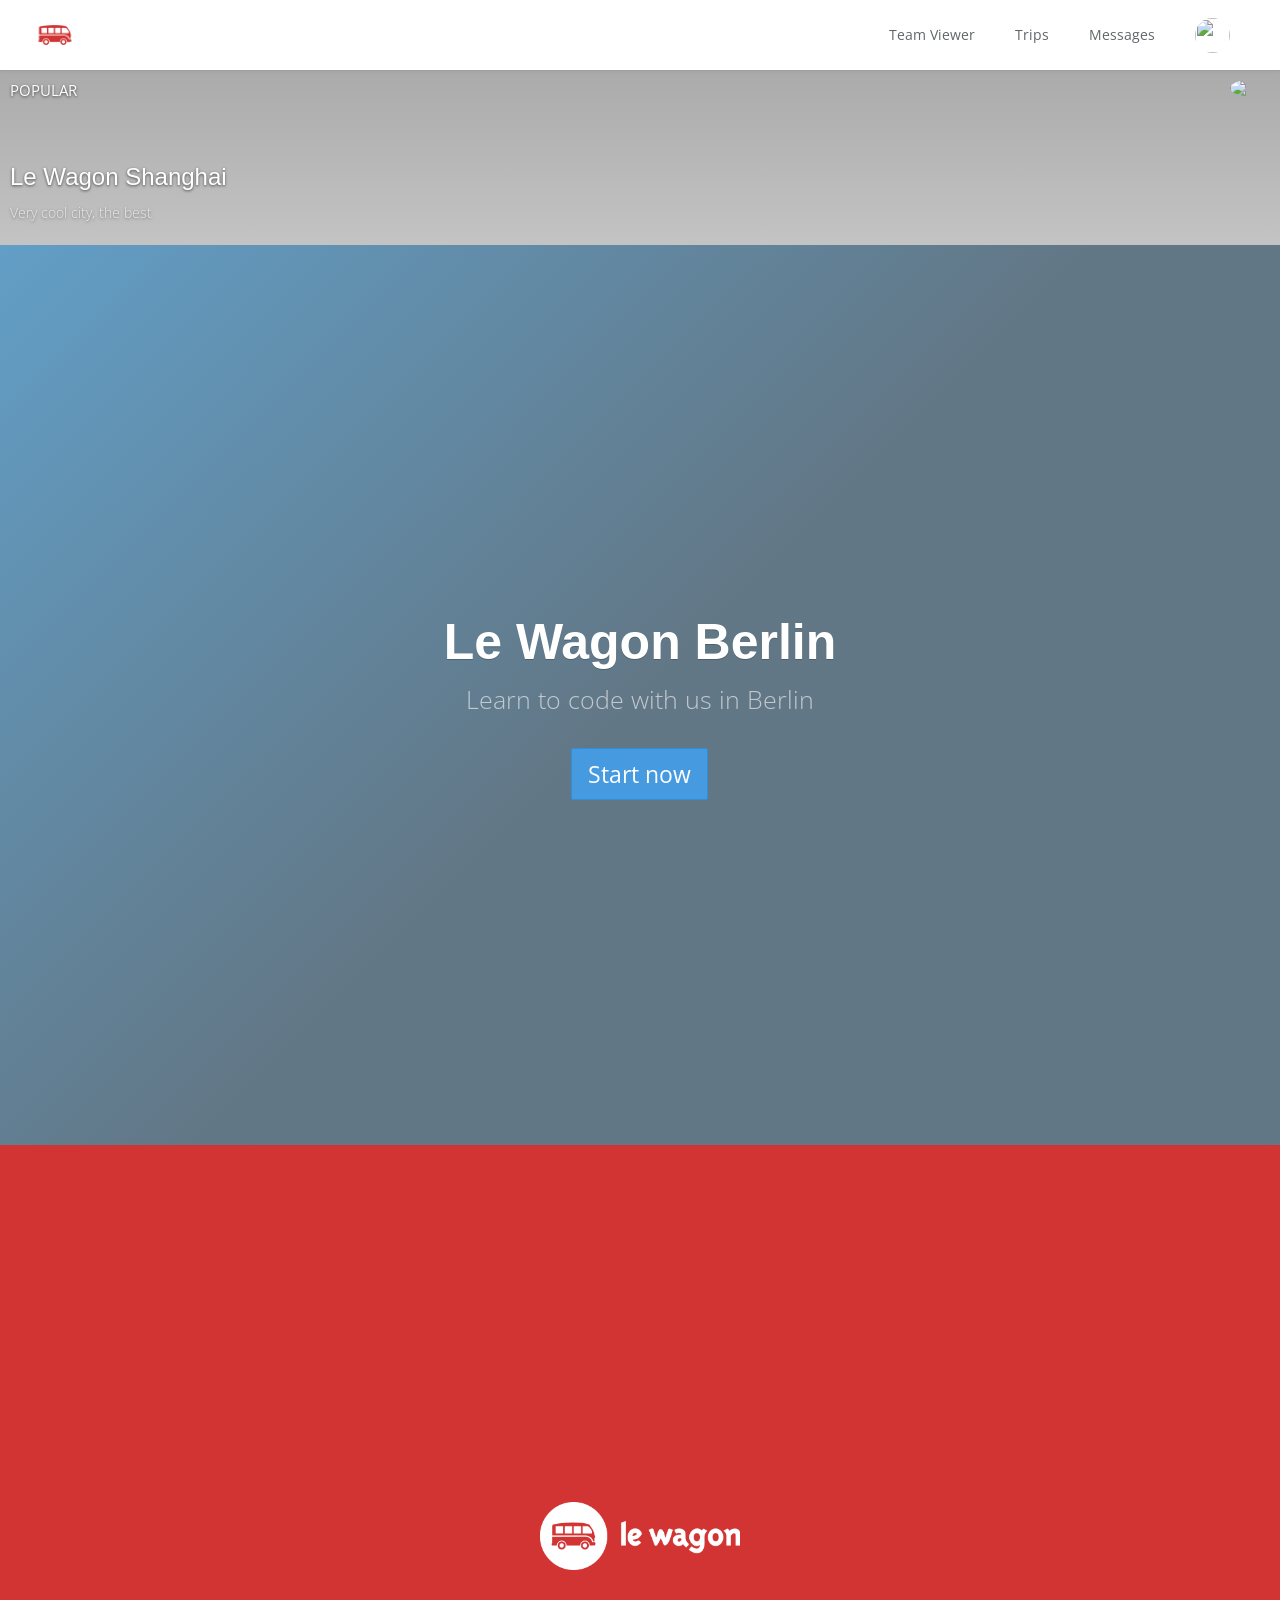
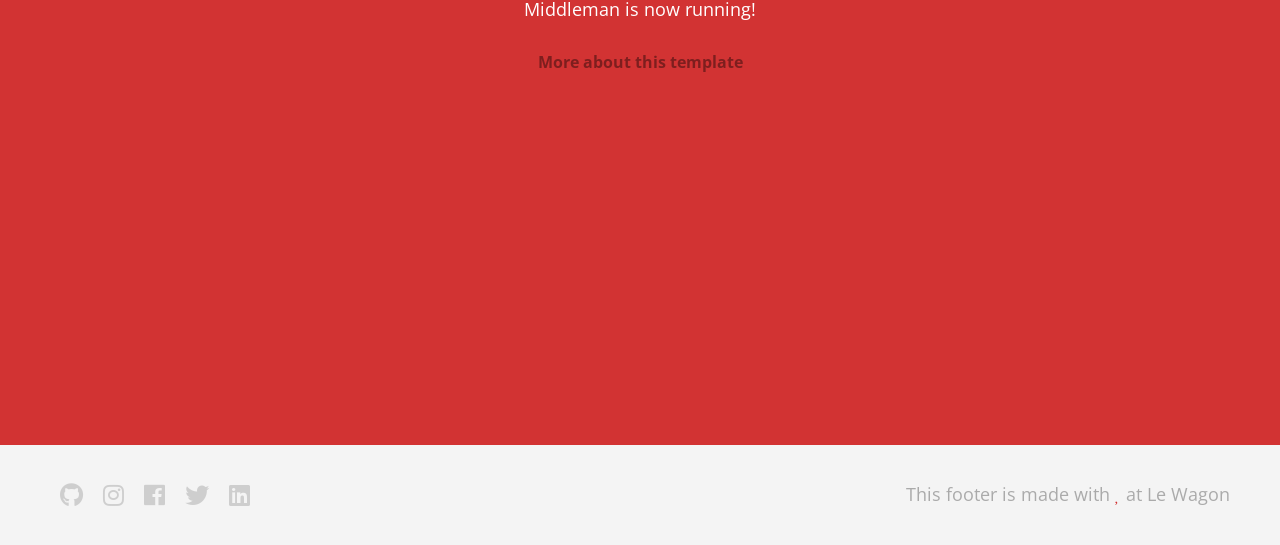
==== commit 17358719: "Automated commit at 2018-10-22 17:53:28 UTC by middleman-deploy 2.0.0-alpha" ====
--- a/index.html
+++ b/index.html
@@ -6,13 +6,73 @@
     <meta name="viewport"
           content="width=device-width, initial-scale=1, shrink-to-fit=no">
     <!-- Use the title from a page's frontmatter if it has one -->
+
     <title>Le Wagon - Middleman</title>
-    <link href="stylesheets/application-2da639f4.css" rel="stylesheet" />
+    <link href="stylesheets/application-ac44cd0c.css" rel="stylesheet" />
     <script src="javascripts/application-93de88c9.js"></script>
     <link href="images/favicon-f15af148.png" rel="icon" type="image/png" />
   </head>
   <body>
-    <div id="home">
+
+  <div class="navbar-wagon">
+  <!-- Logo -->
+  <a href="/" class="navbar-wagon-brand">
+    <img src="images/logo-acc9c0ec.png" alt="logo">
+  </a>
+
+  <!-- Right Navigation -->
+  <div class="navbar-wagon-right hidden-xs hidden-sm">
+
+    <a href="/team.html" class="navbar-wagon-item navbar-wagon-link">Team Viewer</a>
+    <a href="" class="navbar-wagon-item navbar-wagon-link">Trips</a>
+    <a href="" class="navbar-wagon-item navbar-wagon-link">Messages</a>
+
+    <!-- Profile picture with dropdown list -->
+    <div class="navbar-wagon-item">
+      <div class="dropdown">
+        <img src="https://kitt.lewagon.com/placeholder/users/ssaunier" class="avatar dropdown-toggle" id="navbar-wagon-menu" data-toggle="dropdown">
+        <ul class="dropdown-menu dropdown-menu-right navbar-wagon-dropdown-menu">
+          <li><a href="#">Profile</a></li>
+          <li><a href="#">Dashboard</a></li>
+          <li><a href="#">Log Out</a></li>
+        </ul>
+      </div>
+    </div>
+  </div>
+
+  <!-- Dropdown appearing on mobile only -->
+  <div class="navbar-wagon-item hidden-md hidden-lg">
+    <div class="dropdown">
+      <i class="fa fa-bars dropdown-toggle" data-toggle="dropdown"></i>
+      <ul class="dropdown-menu dropdown-menu-right navbar-wagon-dropdown-menu">
+        <li><a href="#">Host</a></li>
+        <li><a href="#">Trips</a></li>
+        <li><a href="#">Messagese</a></li>
+      </ul>
+    </div>
+  </div>
+</div>
+
+
+    <div class="card" style="background-image: linear-gradient(rgba(0,0,0,0.3), rgba(0,0,0,0.2)), url('https://kitt.lewagon.com/placeholder/cities/shanghai');">
+  <div class="card-category">Popular</div>
+  <div class="card-description">
+    <h2>Le Wagon Shanghai</h2>
+    <p>Very cool city, the best</p>
+  </div>
+  <img class="card-user" src="https://kitt.lewagon.com/placeholder/users/tgenaitay">
+  <a class="card-link" href="#" ></a>
+</div>
+
+<div class="banner" style="background-image: linear-gradient(-225deg, rgba(0,101,168,0.6) 0%, rgba(0,36,61,0.6) 50%), url('https://kitt.lewagon.com/placeholder/cities/berlin');">
+  <div class="banner-content">
+    <h1>Le Wagon Berlin</h1>
+    <p>Learn to code with us in Berlin</p>
+    <a class="btn btn-primary btn-lg">Start now</a>
+  </div>
+</div>
+
+<div id="home">
   <div class="home-content">
     <img src="images/logo-acc9c0ec.png" width="200" alt="Logo" />
     <p>
@@ -24,5 +84,21 @@
   </div>
 </div>
 
+
+  <div class="footer">
+  <div class="footer-links">
+    <a href="#"><i class="fab fa-github"></i></a>
+    <a href="#"><i class="fab fa-instagram"></i></a>
+    <a href="#"><i class="fab fa-facebook"></i></a>
+    <a href="#"><i class="fab fa-twitter"></i></a>
+    <a href="#"><i class="fab fa-linkedin"></i></a>
+  </div>
+  <div class="footer-copyright">
+    This footer is made with <i class="fab fa-heart"></i> at Le Wagon
+  </div>
+</div>
+
+
+
   </body>
 </html>
--- a/stylesheets/application-ac44cd0c.css
+++ b/stylesheets/application-ac44cd0c.css
@@ -0,0 +1,8 @@
+@import url("https://fonts.googleapis.com/css?family=Open+Sans:400,300,700|Raleway:400,100,300,700,500");/*!
+ * Bootstrap v3.3.7 (http://getbootstrap.com)
+ * Copyright 2011-2016 Twitter, Inc.
+ * Licensed under MIT (https://github.com/twbs/bootstrap/blob/master/LICENSE)
+ *//*! normalize.css v3.0.3 | MIT License | github.com/necolas/normalize.css */html{font-family:sans-serif;-ms-text-size-adjust:100%;-webkit-text-size-adjust:100%}body{margin:0}article,aside,details,figcaption,figure,footer,header,hgroup,main,menu,nav,section,summary{display:block}audio,canvas,progress,video{display:inline-block;vertical-align:baseline}audio:not([controls]){display:none;height:0}[hidden],template{display:none}a{background-color:transparent}a:active,a:hover{outline:0}abbr[title]{border-bottom:1px dotted}b,strong{font-weight:bold}dfn{font-style:italic}h1{font-size:2em;margin:0.67em 0}mark{background:#ff0;color:#000}small{font-size:80%}sub,sup{font-size:75%;line-height:0;position:relative;vertical-align:baseline}sup{top:-0.5em}sub{bottom:-0.25em}img{border:0}svg:not(:root){overflow:hidden}figure{margin:1em 40px}hr{-webkit-box-sizing:content-box;box-sizing:content-box;height:0}pre{overflow:auto}code,kbd,pre,samp{font-family:monospace, monospace;font-size:1em}button,input,optgroup,select,textarea{color:inherit;font:inherit;margin:0}button{overflow:visible}button,select{text-transform:none}button,html input[type="button"],input[type="reset"],input[type="submit"]{-webkit-appearance:button;cursor:pointer}button[disabled],html input[disabled]{cursor:default}button::-moz-focus-inner,input::-moz-focus-inner{border:0;padding:0}input{line-height:normal}input[type="checkbox"],input[type="radio"]{-webkit-box-sizing:border-box;box-sizing:border-box;padding:0}input[type="number"]::-webkit-inner-spin-button,input[type="number"]::-webkit-outer-spin-button{height:auto}input[type="search"]{-webkit-appearance:textfield;-webkit-box-sizing:content-box;box-sizing:content-box}input[type="search"]::-webkit-search-cancel-button,input[type="search"]::-webkit-search-decoration{-webkit-appearance:none}fieldset{border:1px solid #c0c0c0;margin:0 2px;padding:0.35em 0.625em 0.75em}legend{border:0;padding:0}textarea{overflow:auto}optgroup{font-weight:bold}table{border-collapse:collapse;border-spacing:0}td,th{padding:0}/*! Source: https://github.com/h5bp/html5-boilerplate/blob/master/src/css/main.css */@media print{*,*:before,*:after{background:transparent !important;color:#000 !important;-webkit-box-shadow:none !important;box-shadow:none !important;text-shadow:none !important}a,a:visited{text-decoration:underline}a[href]:after{content:" (" attr(href) ")"}abbr[title]:after{content:" (" attr(title) ")"}a[href^="#"]:after,a[href^="javascript:"]:after{content:""}pre,blockquote{border:1px solid #999;page-break-inside:avoid}thead{display:table-header-group}tr,img{page-break-inside:avoid}img{max-width:100% !important}p,h2,h3{orphans:3;widows:3}h2,h3{page-break-after:avoid}.navbar{display:none}.btn>.caret,.dropup>.btn>.caret{border-top-color:#000 !important}.label{border:1px solid #000}.table{border-collapse:collapse !important}.table td,.table th{background-color:#fff !important}.table-bordered th,.table-bordered td{border:1px solid #ddd !important}}@font-face{font-family:'Glyphicons Halflings';src:url("../assets/bootstrap/glyphicons-halflings-regular-86b6f62b.eot");src:url("../assets/bootstrap/glyphicons-halflings-regular-86b6f62b.eot?#iefix") format("embedded-opentype"),url("../assets/bootstrap/glyphicons-halflings-regular-ca35b697.woff2") format("woff2"),url("../assets/bootstrap/glyphicons-halflings-regular-278e49a8.woff") format("woff"),url("../assets/bootstrap/glyphicons-halflings-regular-44bc1850.ttf") format("truetype"),url("../assets/bootstrap/glyphicons-halflings-regular-de51a849.svg#glyphicons_halflingsregular") format("svg")}.glyphicon{position:relative;top:1px;display:inline-block;font-family:'Glyphicons Halflings';font-style:normal;font-weight:normal;line-height:1;-webkit-font-smoothing:antialiased;-moz-osx-font-smoothing:grayscale}.glyphicon-asterisk:before{content:"\002a"}.glyphicon-plus:before{content:"\002b"}.glyphicon-euro:before,.glyphicon-eur:before{content:"\20ac"}.glyphicon-minus:before{content:"\2212"}.glyphicon-cloud:before{content:"\2601"}.glyphicon-envelope:before{content:"\2709"}.glyphicon-pencil:before{content:"\270f"}.glyphicon-glass:before{content:"\e001"}.glyphicon-music:before{content:"\e002"}.glyphicon-search:before{content:"\e003"}.glyphicon-heart:before{content:"\e005"}.glyphicon-star:before{content:"\e006"}.glyphicon-star-empty:before{content:"\e007"}.glyphicon-user:before{content:"\e008"}.glyphicon-film:before{content:"\e009"}.glyphicon-th-large:before{content:"\e010"}.glyphicon-th:before{content:"\e011"}.glyphicon-th-list:before{content:"\e012"}.glyphicon-ok:before{content:"\e013"}.glyphicon-remove:before{content:"\e014"}.glyphicon-zoom-in:before{content:"\e015"}.glyphicon-zoom-out:before{content:"\e016"}.glyphicon-off:before{content:"\e017"}.glyphicon-signal:before{content:"\e018"}.glyphicon-cog:before{content:"\e019"}.glyphicon-trash:before{content:"\e020"}.glyphicon-home:before{content:"\e021"}.glyphicon-file:before{content:"\e022"}.glyphicon-time:before{content:"\e023"}.glyphicon-road:before{content:"\e024"}.glyphicon-download-alt:before{content:"\e025"}.glyphicon-download:before{content:"\e026"}.glyphicon-upload:before{content:"\e027"}.glyphicon-inbox:before{content:"\e028"}.glyphicon-play-circle:before{content:"\e029"}.glyphicon-repeat:before{content:"\e030"}.glyphicon-refresh:before{content:"\e031"}.glyphicon-list-alt:before{content:"\e032"}.glyphicon-lock:before{content:"\e033"}.glyphicon-flag:before{content:"\e034"}.glyphicon-headphones:before{content:"\e035"}.glyphicon-volume-off:before{content:"\e036"}.glyphicon-volume-down:before{content:"\e037"}.glyphicon-volume-up:before{content:"\e038"}.glyphicon-qrcode:before{content:"\e039"}.glyphicon-barcode:before{content:"\e040"}.glyphicon-tag:before{content:"\e041"}.glyphicon-tags:before{content:"\e042"}.glyphicon-book:before{content:"\e043"}.glyphicon-bookmark:before{content:"\e044"}.glyphicon-print:before{content:"\e045"}.glyphicon-camera:before{content:"\e046"}.glyphicon-font:before{content:"\e047"}.glyphicon-bold:before{content:"\e048"}.glyphicon-italic:before{content:"\e049"}.glyphicon-text-height:before{content:"\e050"}.glyphicon-text-width:before{content:"\e051"}.glyphicon-align-left:before{content:"\e052"}.glyphicon-align-center:before{content:"\e053"}.glyphicon-align-right:before{content:"\e054"}.glyphicon-align-justify:before{content:"\e055"}.glyphicon-list:before{content:"\e056"}.glyphicon-indent-left:before{content:"\e057"}.glyphicon-indent-right:before{content:"\e058"}.glyphicon-facetime-video:before{content:"\e059"}.glyphicon-picture:before{content:"\e060"}.glyphicon-map-marker:before{content:"\e062"}.glyphicon-adjust:before{content:"\e063"}.glyphicon-tint:before{content:"\e064"}.glyphicon-edit:before{content:"\e065"}.glyphicon-share:before{content:"\e066"}.glyphicon-check:before{content:"\e067"}.glyphicon-move:before{content:"\e068"}.glyphicon-step-backward:before{content:"\e069"}.glyphicon-fast-backward:before{content:"\e070"}.glyphicon-backward:before{content:"\e071"}.glyphicon-play:before{content:"\e072"}.glyphicon-pause:before{content:"\e073"}.glyphicon-stop:before{content:"\e074"}.glyphicon-forward:before{content:"\e075"}.glyphicon-fast-forward:before{content:"\e076"}.glyphicon-step-forward:before{content:"\e077"}.glyphicon-eject:before{content:"\e078"}.glyphicon-chevron-left:before{content:"\e079"}.glyphicon-chevron-right:before{content:"\e080"}.glyphicon-plus-sign:before{content:"\e081"}.glyphicon-minus-sign:before{content:"\e082"}.glyphicon-remove-sign:before{content:"\e083"}.glyphicon-ok-sign:before{content:"\e084"}.glyphicon-question-sign:before{content:"\e085"}.glyphicon-info-sign:before{content:"\e086"}.glyphicon-screenshot:before{content:"\e087"}.glyphicon-remove-circle:before{content:"\e088"}.glyphicon-ok-circle:before{content:"\e089"}.glyphicon-ban-circle:before{content:"\e090"}.glyphicon-arrow-left:before{content:"\e091"}.glyphicon-arrow-right:before{content:"\e092"}.glyphicon-arrow-up:before{content:"\e093"}.glyphicon-arrow-down:before{content:"\e094"}.glyphicon-share-alt:before{content:"\e095"}.glyphicon-resize-full:before{content:"\e096"}.glyphicon-resize-small:before{content:"\e097"}.glyphicon-exclamation-sign:before{content:"\e101"}.glyphicon-gift:before{content:"\e102"}.glyphicon-leaf:before{content:"\e103"}.glyphicon-fire:before{content:"\e104"}.glyphicon-eye-open:before{content:"\e105"}.glyphicon-eye-close:before{content:"\e106"}.glyphicon-warning-sign:before{content:"\e107"}.glyphicon-plane:before{content:"\e108"}.glyphicon-calendar:before{content:"\e109"}.glyphicon-random:before{content:"\e110"}.glyphicon-comment:before{content:"\e111"}.glyphicon-magnet:before{content:"\e112"}.glyphicon-chevron-up:before{content:"\e113"}.glyphicon-chevron-down:before{content:"\e114"}.glyphicon-retweet:before{content:"\e115"}.glyphicon-shopping-cart:before{content:"\e116"}.glyphicon-folder-close:before{content:"\e117"}.glyphicon-folder-open:before{content:"\e118"}.glyphicon-resize-vertical:before{content:"\e119"}.glyphicon-resize-horizontal:before{content:"\e120"}.glyphicon-hdd:before{content:"\e121"}.glyphicon-bullhorn:before{content:"\e122"}.glyphicon-bell:before{content:"\e123"}.glyphicon-certificate:before{content:"\e124"}.glyphicon-thumbs-up:before{content:"\e125"}.glyphicon-thumbs-down:before{content:"\e126"}.glyphicon-hand-right:before{content:"\e127"}.glyphicon-hand-left:before{content:"\e128"}.glyphicon-hand-up:before{content:"\e129"}.glyphicon-hand-down:before{content:"\e130"}.glyphicon-circle-arrow-right:before{content:"\e131"}.glyphicon-circle-arrow-left:before{content:"\e132"}.glyphicon-circle-arrow-up:before{content:"\e133"}.glyphicon-circle-arrow-down:before{content:"\e134"}.glyphicon-globe:before{content:"\e135"}.glyphicon-wrench:before{content:"\e136"}.glyphicon-tasks:before{content:"\e137"}.glyphicon-filter:before{content:"\e138"}.glyphicon-briefcase:before{content:"\e139"}.glyphicon-fullscreen:before{content:"\e140"}.glyphicon-dashboard:before{content:"\e141"}.glyphicon-paperclip:before{content:"\e142"}.glyphicon-heart-empty:before{content:"\e143"}.glyphicon-link:before{content:"\e144"}.glyphicon-phone:before{content:"\e145"}.glyphicon-pushpin:before{content:"\e146"}.glyphicon-usd:before{content:"\e148"}.glyphicon-gbp:before{content:"\e149"}.glyphicon-sort:before{content:"\e150"}.glyphicon-sort-by-alphabet:before{content:"\e151"}.glyphicon-sort-by-alphabet-alt:before{content:"\e152"}.glyphicon-sort-by-order:before{content:"\e153"}.glyphicon-sort-by-order-alt:before{content:"\e154"}.glyphicon-sort-by-attributes:before{content:"\e155"}.glyphicon-sort-by-attributes-alt:before{content:"\e156"}.glyphicon-unchecked:before{content:"\e157"}.glyphicon-expand:before{content:"\e158"}.glyphicon-collapse-down:before{content:"\e159"}.glyphicon-collapse-up:before{content:"\e160"}.glyphicon-log-in:before{content:"\e161"}.glyphicon-flash:before{content:"\e162"}.glyphicon-log-out:before{content:"\e163"}.glyphicon-new-window:before{content:"\e164"}.glyphicon-record:before{content:"\e165"}.glyphicon-save:before{content:"\e166"}.glyphicon-open:before{content:"\e167"}.glyphicon-saved:before{content:"\e168"}.glyphicon-import:before{content:"\e169"}.glyphicon-export:before{content:"\e170"}.glyphicon-send:before{content:"\e171"}.glyphicon-floppy-disk:before{content:"\e172"}.glyphicon-floppy-saved:before{content:"\e173"}.glyphicon-floppy-remove:before{content:"\e174"}.glyphicon-floppy-save:before{content:"\e175"}.glyphicon-floppy-open:before{content:"\e176"}.glyphicon-credit-card:before{content:"\e177"}.glyphicon-transfer:before{content:"\e178"}.glyphicon-cutlery:before{content:"\e179"}.glyphicon-header:before{content:"\e180"}.glyphicon-compressed:before{content:"\e181"}.glyphicon-earphone:before{content:"\e182"}.glyphicon-phone-alt:before{content:"\e183"}.glyphicon-tower:before{content:"\e184"}.glyphicon-stats:before{content:"\e185"}.glyphicon-sd-video:before{content:"\e186"}.glyphicon-hd-video:before{content:"\e187"}.glyphicon-subtitles:before{content:"\e188"}.glyphicon-sound-stereo:before{content:"\e189"}.glyphicon-sound-dolby:before{content:"\e190"}.glyphicon-sound-5-1:before{content:"\e191"}.glyphicon-sound-6-1:before{content:"\e192"}.glyphicon-sound-7-1:before{content:"\e193"}.glyphicon-copyright-mark:before{content:"\e194"}.glyphicon-registration-mark:before{content:"\e195"}.glyphicon-cloud-download:before{content:"\e197"}.glyphicon-cloud-upload:before{content:"\e198"}.glyphicon-tree-conifer:before{content:"\e199"}.glyphicon-tree-deciduous:before{content:"\e200"}.glyphicon-cd:before{content:"\e201"}.glyphicon-save-file:before{content:"\e202"}.glyphicon-open-file:before{content:"\e203"}.glyphicon-level-up:before{content:"\e204"}.glyphicon-copy:before{content:"\e205"}.glyphicon-paste:before{content:"\e206"}.glyphicon-alert:before{content:"\e209"}.glyphicon-equalizer:before{content:"\e210"}.glyphicon-king:before{content:"\e211"}.glyphicon-queen:before{content:"\e212"}.glyphicon-pawn:before{content:"\e213"}.glyphicon-bishop:before{content:"\e214"}.glyphicon-knight:before{content:"\e215"}.glyphicon-baby-formula:before{content:"\e216"}.glyphicon-tent:before{content:"\26fa"}.glyphicon-blackboard:before{content:"\e218"}.glyphicon-bed:before{content:"\e219"}.glyphicon-apple:before{content:"\f8ff"}.glyphicon-erase:before{content:"\e221"}.glyphicon-hourglass:before{content:"\231b"}.glyphicon-lamp:before{content:"\e223"}.glyphicon-duplicate:before{content:"\e224"}.glyphicon-piggy-bank:before{content:"\e225"}.glyphicon-scissors:before{content:"\e226"}.glyphicon-bitcoin:before{content:"\e227"}.glyphicon-btc:before{content:"\e227"}.glyphicon-xbt:before{content:"\e227"}.glyphicon-yen:before{content:"\00a5"}.glyphicon-jpy:before{content:"\00a5"}.glyphicon-ruble:before{content:"\20bd"}.glyphicon-rub:before{content:"\20bd"}.glyphicon-scale:before{content:"\e230"}.glyphicon-ice-lolly:before{content:"\e231"}.glyphicon-ice-lolly-tasted:before{content:"\e232"}.glyphicon-education:before{content:"\e233"}.glyphicon-option-horizontal:before{content:"\e234"}.glyphicon-option-vertical:before{content:"\e235"}.glyphicon-menu-hamburger:before{content:"\e236"}.glyphicon-modal-window:before{content:"\e237"}.glyphicon-oil:before{content:"\e238"}.glyphicon-grain:before{content:"\e239"}.glyphicon-sunglasses:before{content:"\e240"}.glyphicon-text-size:before{content:"\e241"}.glyphicon-text-color:before{content:"\e242"}.glyphicon-text-background:before{content:"\e243"}.glyphicon-object-align-top:before{content:"\e244"}.glyphicon-object-align-bottom:before{content:"\e245"}.glyphicon-object-align-horizontal:before{content:"\e246"}.glyphicon-object-align-left:before{content:"\e247"}.glyphicon-object-align-vertical:before{content:"\e248"}.glyphicon-object-align-right:before{content:"\e249"}.glyphicon-triangle-right:before{content:"\e250"}.glyphicon-triangle-left:before{content:"\e251"}.glyphicon-triangle-bottom:before{content:"\e252"}.glyphicon-triangle-top:before{content:"\e253"}.glyphicon-console:before{content:"\e254"}.glyphicon-superscript:before{content:"\e255"}.glyphicon-subscript:before{content:"\e256"}.glyphicon-menu-left:before{content:"\e257"}.glyphicon-menu-right:before{content:"\e258"}.glyphicon-menu-down:before{content:"\e259"}.glyphicon-menu-up:before{content:"\e260"}*{-webkit-box-sizing:border-box;box-sizing:border-box}*:before,*:after{-webkit-box-sizing:border-box;box-sizing:border-box}html{font-size:10px;-webkit-tap-highlight-color:transparent}body{font-family:"Open Sans", "Helvetica", "sans-serif";font-size:18px;line-height:1.42857143;color:#333333;background-color:#F4F4F4}input,button,select,textarea{font-family:inherit;font-size:inherit;line-height:inherit}a{color:#469AE0;text-decoration:none}a:hover,a:focus{color:#1f74ba;text-decoration:underline}a:focus{outline:5px auto -webkit-focus-ring-color;outline-offset:-2px}figure{margin:0}img{vertical-align:middle}.img-responsive{display:block;max-width:100%;height:auto}.img-rounded{border-radius:2px}.img-thumbnail{padding:4px;line-height:1.42857143;background-color:#F4F4F4;border:1px solid #ddd;border-radius:2px;-webkit-transition:all 0.2s ease-in-out;transition:all 0.2s ease-in-out;display:inline-block;max-width:100%;height:auto}.img-circle{border-radius:50%}hr{margin-top:25px;margin-bottom:25px;border:0;border-top:1px solid #eeeeee}.sr-only{position:absolute;width:1px;height:1px;margin:-1px;padding:0;overflow:hidden;clip:rect(0, 0, 0, 0);border:0}.sr-only-focusable:active,.sr-only-focusable:focus{position:static;width:auto;height:auto;margin:0;overflow:visible;clip:auto}[role="button"]{cursor:pointer}h1,h2,h3,h4,h5,h6,.h1,.h2,.h3,.h4,.h5,.h6{font-family:"Raleway", "Helvetica", "sans-serif";font-weight:500;line-height:1.1;color:inherit}h1 small,h1 .small,h2 small,h2 .small,h3 small,h3 .small,h4 small,h4 .small,h5 small,h5 .small,h6 small,h6 .small,.h1 small,.h1 .small,.h2 small,.h2 .small,.h3 small,.h3 .small,.h4 small,.h4 .small,.h5 small,.h5 .small,.h6 small,.h6 .small{font-weight:normal;line-height:1;color:#777777}h1,.h1,h2,.h2,h3,.h3{margin-top:25px;margin-bottom:12.5px}h1 small,h1 .small,.h1 small,.h1 .small,h2 small,h2 .small,.h2 small,.h2 .small,h3 small,h3 .small,.h3 small,.h3 .small{font-size:65%}h4,.h4,h5,.h5,h6,.h6{margin-top:12.5px;margin-bottom:12.5px}h4 small,h4 .small,.h4 small,.h4 .small,h5 small,h5 .small,.h5 small,.h5 .small,h6 small,h6 .small,.h6 small,.h6 .small{font-size:75%}h1,.h1{font-size:46px}h2,.h2{font-size:38px}h3,.h3{font-size:31px}h4,.h4{font-size:23px}h5,.h5{font-size:18px}h6,.h6{font-size:16px}p{margin:0 0 12.5px}.lead{margin-bottom:25px;font-size:20px;font-weight:300;line-height:1.4}@media (min-width: 768px){.lead{font-size:27px}}small,.small{font-size:88%}mark,.mark{background-color:#fcf8e3;padding:.2em}.text-left{text-align:left}.text-right{text-align:right}.text-center{text-align:center}.text-justify{text-align:justify}.text-nowrap{white-space:nowrap}.text-lowercase{text-transform:lowercase}.text-uppercase,.initialism{text-transform:uppercase}.text-capitalize{text-transform:capitalize}.text-muted{color:#777777}.text-primary{color:#469AE0}a.text-primary:hover,a.text-primary:focus{color:#2381d0}.text-success{color:#3c763d}a.text-success:hover,a.text-success:focus{color:#2b542c}.text-info{color:#31708f}a.text-info:hover,a.text-info:focus{color:#245269}.text-warning{color:#8a6d3b}a.text-warning:hover,a.text-warning:focus{color:#66512c}.text-danger{color:#a94442}a.text-danger:hover,a.text-danger:focus{color:#843534}.bg-primary{color:#fff}.bg-primary{background-color:#469AE0}a.bg-primary:hover,a.bg-primary:focus{background-color:#2381d0}.bg-success{background-color:#dff0d8}a.bg-success:hover,a.bg-success:focus{background-color:#c1e2b3}.bg-info{background-color:#d9edf7}a.bg-info:hover,a.bg-info:focus{background-color:#afd9ee}.bg-warning{background-color:#fcf8e3}a.bg-warning:hover,a.bg-warning:focus{background-color:#f7ecb5}.bg-danger{background-color:#f2dede}a.bg-danger:hover,a.bg-danger:focus{background-color:#e4b9b9}.page-header{padding-bottom:11.5px;margin:50px 0 25px;border-bottom:1px solid #eeeeee}ul,ol{margin-top:0;margin-bottom:12.5px}ul ul,ul ol,ol ul,ol ol{margin-bottom:0}.list-unstyled{padding-left:0;list-style:none}.list-inline{padding-left:0;list-style:none;margin-left:-5px}.list-inline>li{display:inline-block;padding-left:5px;padding-right:5px}dl{margin-top:0;margin-bottom:25px}dt,dd{line-height:1.42857143}dt{font-weight:bold}dd{margin-left:0}.dl-horizontal dd:before,.dl-horizontal dd:after{content:" ";display:table}.dl-horizontal dd:after{clear:both}@media (min-width: 768px){.dl-horizontal dt{float:left;width:160px;clear:left;text-align:right;overflow:hidden;text-overflow:ellipsis;white-space:nowrap}.dl-horizontal dd{margin-left:180px}}abbr[title],abbr[data-original-title]{cursor:help;border-bottom:1px dotted #777777}.initialism{font-size:90%}blockquote{padding:12.5px 25px;margin:0 0 25px;font-size:22.5px;border-left:5px solid #eeeeee}blockquote p:last-child,blockquote ul:last-child,blockquote ol:last-child{margin-bottom:0}blockquote footer,blockquote small,blockquote .small{display:block;font-size:80%;line-height:1.42857143;color:#777777}blockquote footer:before,blockquote small:before,blockquote .small:before{content:'\2014 \00A0'}.blockquote-reverse,blockquote.pull-right{padding-right:15px;padding-left:0;border-right:5px solid #eeeeee;border-left:0;text-align:right}.blockquote-reverse footer:before,.blockquote-reverse small:before,.blockquote-reverse .small:before,blockquote.pull-right footer:before,blockquote.pull-right small:before,blockquote.pull-right .small:before{content:''}.blockquote-reverse footer:after,.blockquote-reverse small:after,.blockquote-reverse .small:after,blockquote.pull-right footer:after,blockquote.pull-right small:after,blockquote.pull-right .small:after{content:'\00A0 \2014'}address{margin-bottom:25px;font-style:normal;line-height:1.42857143}code,kbd,pre,samp{font-family:Menlo, Monaco, Consolas, "Courier New", monospace}code{padding:2px 4px;font-size:90%;color:#c7254e;background-color:#f9f2f4;border-radius:2px}kbd{padding:2px 4px;font-size:90%;color:#fff;background-color:#333;border-radius:2px;-webkit-box-shadow:inset 0 -1px 0 rgba(0,0,0,0.25);box-shadow:inset 0 -1px 0 rgba(0,0,0,0.25)}kbd kbd{padding:0;font-size:100%;font-weight:bold;-webkit-box-shadow:none;box-shadow:none}pre{display:block;padding:12px;margin:0 0 12.5px;font-size:17px;line-height:1.42857143;word-break:break-all;word-wrap:break-word;color:#333333;background-color:#f5f5f5;border:1px solid #ccc;border-radius:2px}pre code{padding:0;font-size:inherit;color:inherit;white-space:pre-wrap;background-color:transparent;border-radius:0}.pre-scrollable{max-height:340px;overflow-y:scroll}.container{margin-right:auto;margin-left:auto;padding-left:15px;padding-right:15px}.container:before,.container:after{content:" ";display:table}.container:after{clear:both}@media (min-width: 768px){.container{width:750px}}@media (min-width: 992px){.container{width:970px}}@media (min-width: 1200px){.container{width:1170px}}.container-fluid{margin-right:auto;margin-left:auto;padding-left:15px;padding-right:15px}.container-fluid:before,.container-fluid:after{content:" ";display:table}.container-fluid:after{clear:both}.row{margin-left:-15px;margin-right:-15px}.row:before,.row:after{content:" ";display:table}.row:after{clear:both}.col-xs-1,.col-sm-1,.col-md-1,.col-lg-1,.col-xs-2,.col-sm-2,.col-md-2,.col-lg-2,.col-xs-3,.col-sm-3,.col-md-3,.col-lg-3,.col-xs-4,.col-sm-4,.col-md-4,.col-lg-4,.col-xs-5,.col-sm-5,.col-md-5,.col-lg-5,.col-xs-6,.col-sm-6,.col-md-6,.col-lg-6,.col-xs-7,.col-sm-7,.col-md-7,.col-lg-7,.col-xs-8,.col-sm-8,.col-md-8,.col-lg-8,.col-xs-9,.col-sm-9,.col-md-9,.col-lg-9,.col-xs-10,.col-sm-10,.col-md-10,.col-lg-10,.col-xs-11,.col-sm-11,.col-md-11,.col-lg-11,.col-xs-12,.col-sm-12,.col-md-12,.col-lg-12{position:relative;min-height:1px;padding-left:15px;padding-right:15px}.col-xs-1,.col-xs-2,.col-xs-3,.col-xs-4,.col-xs-5,.col-xs-6,.col-xs-7,.col-xs-8,.col-xs-9,.col-xs-10,.col-xs-11,.col-xs-12{float:left}.col-xs-1{width:8.33333333%}.col-xs-2{width:16.66666667%}.col-xs-3{width:25%}.col-xs-4{width:33.33333333%}.col-xs-5{width:41.66666667%}.col-xs-6{width:50%}.col-xs-7{width:58.33333333%}.col-xs-8{width:66.66666667%}.col-xs-9{width:75%}.col-xs-10{width:83.33333333%}.col-xs-11{width:91.66666667%}.col-xs-12{width:100%}.col-xs-pull-0{right:auto}.col-xs-pull-1{right:8.33333333%}.col-xs-pull-2{right:16.66666667%}.col-xs-pull-3{right:25%}.col-xs-pull-4{right:33.33333333%}.col-xs-pull-5{right:41.66666667%}.col-xs-pull-6{right:50%}.col-xs-pull-7{right:58.33333333%}.col-xs-pull-8{right:66.66666667%}.col-xs-pull-9{right:75%}.col-xs-pull-10{right:83.33333333%}.col-xs-pull-11{right:91.66666667%}.col-xs-pull-12{right:100%}.col-xs-push-0{left:auto}.col-xs-push-1{left:8.33333333%}.col-xs-push-2{left:16.66666667%}.col-xs-push-3{left:25%}.col-xs-push-4{left:33.33333333%}.col-xs-push-5{left:41.66666667%}.col-xs-push-6{left:50%}.col-xs-push-7{left:58.33333333%}.col-xs-push-8{left:66.66666667%}.col-xs-push-9{left:75%}.col-xs-push-10{left:83.33333333%}.col-xs-push-11{left:91.66666667%}.col-xs-push-12{left:100%}.col-xs-offset-0{margin-left:0%}.col-xs-offset-1{margin-left:8.33333333%}.col-xs-offset-2{margin-left:16.66666667%}.col-xs-offset-3{margin-left:25%}.col-xs-offset-4{margin-left:33.33333333%}.col-xs-offset-5{margin-left:41.66666667%}.col-xs-offset-6{margin-left:50%}.col-xs-offset-7{margin-left:58.33333333%}.col-xs-offset-8{margin-left:66.66666667%}.col-xs-offset-9{margin-left:75%}.col-xs-offset-10{margin-left:83.33333333%}.col-xs-offset-11{margin-left:91.66666667%}.col-xs-offset-12{margin-left:100%}@media (min-width: 768px){.col-sm-1,.col-sm-2,.col-sm-3,.col-sm-4,.col-sm-5,.col-sm-6,.col-sm-7,.col-sm-8,.col-sm-9,.col-sm-10,.col-sm-11,.col-sm-12{float:left}.col-sm-1{width:8.33333333%}.col-sm-2{width:16.66666667%}.col-sm-3{width:25%}.col-sm-4{width:33.33333333%}.col-sm-5{width:41.66666667%}.col-sm-6{width:50%}.col-sm-7{width:58.33333333%}.col-sm-8{width:66.66666667%}.col-sm-9{width:75%}.col-sm-10{width:83.33333333%}.col-sm-11{width:91.66666667%}.col-sm-12{width:100%}.col-sm-pull-0{right:auto}.col-sm-pull-1{right:8.33333333%}.col-sm-pull-2{right:16.66666667%}.col-sm-pull-3{right:25%}.col-sm-pull-4{right:33.33333333%}.col-sm-pull-5{right:41.66666667%}.col-sm-pull-6{right:50%}.col-sm-pull-7{right:58.33333333%}.col-sm-pull-8{right:66.66666667%}.col-sm-pull-9{right:75%}.col-sm-pull-10{right:83.33333333%}.col-sm-pull-11{right:91.66666667%}.col-sm-pull-12{right:100%}.col-sm-push-0{left:auto}.col-sm-push-1{left:8.33333333%}.col-sm-push-2{left:16.66666667%}.col-sm-push-3{left:25%}.col-sm-push-4{left:33.33333333%}.col-sm-push-5{left:41.66666667%}.col-sm-push-6{left:50%}.col-sm-push-7{left:58.33333333%}.col-sm-push-8{left:66.66666667%}.col-sm-push-9{left:75%}.col-sm-push-10{left:83.33333333%}.col-sm-push-11{left:91.66666667%}.col-sm-push-12{left:100%}.col-sm-offset-0{margin-left:0%}.col-sm-offset-1{margin-left:8.33333333%}.col-sm-offset-2{margin-left:16.66666667%}.col-sm-offset-3{margin-left:25%}.col-sm-offset-4{margin-left:33.33333333%}.col-sm-offset-5{margin-left:41.66666667%}.col-sm-offset-6{margin-left:50%}.col-sm-offset-7{margin-left:58.33333333%}.col-sm-offset-8{margin-left:66.66666667%}.col-sm-offset-9{margin-left:75%}.col-sm-offset-10{margin-left:83.33333333%}.col-sm-offset-11{margin-left:91.66666667%}.col-sm-offset-12{margin-left:100%}}@media (min-width: 992px){.col-md-1,.col-md-2,.col-md-3,.col-md-4,.col-md-5,.col-md-6,.col-md-7,.col-md-8,.col-md-9,.col-md-10,.col-md-11,.col-md-12{float:left}.col-md-1{width:8.33333333%}.col-md-2{width:16.66666667%}.col-md-3{width:25%}.col-md-4{width:33.33333333%}.col-md-5{width:41.66666667%}.col-md-6{width:50%}.col-md-7{width:58.33333333%}.col-md-8{width:66.66666667%}.col-md-9{width:75%}.col-md-10{width:83.33333333%}.col-md-11{width:91.66666667%}.col-md-12{width:100%}.col-md-pull-0{right:auto}.col-md-pull-1{right:8.33333333%}.col-md-pull-2{right:16.66666667%}.col-md-pull-3{right:25%}.col-md-pull-4{right:33.33333333%}.col-md-pull-5{right:41.66666667%}.col-md-pull-6{right:50%}.col-md-pull-7{right:58.33333333%}.col-md-pull-8{right:66.66666667%}.col-md-pull-9{right:75%}.col-md-pull-10{right:83.33333333%}.col-md-pull-11{right:91.66666667%}.col-md-pull-12{right:100%}.col-md-push-0{left:auto}.col-md-push-1{left:8.33333333%}.col-md-push-2{left:16.66666667%}.col-md-push-3{left:25%}.col-md-push-4{left:33.33333333%}.col-md-push-5{left:41.66666667%}.col-md-push-6{left:50%}.col-md-push-7{left:58.33333333%}.col-md-push-8{left:66.66666667%}.col-md-push-9{left:75%}.col-md-push-10{left:83.33333333%}.col-md-push-11{left:91.66666667%}.col-md-push-12{left:100%}.col-md-offset-0{margin-left:0%}.col-md-offset-1{margin-left:8.33333333%}.col-md-offset-2{margin-left:16.66666667%}.col-md-offset-3{margin-left:25%}.col-md-offset-4{margin-left:33.33333333%}.col-md-offset-5{margin-left:41.66666667%}.col-md-offset-6{margin-left:50%}.col-md-offset-7{margin-left:58.33333333%}.col-md-offset-8{margin-left:66.66666667%}.col-md-offset-9{margin-left:75%}.col-md-offset-10{margin-left:83.33333333%}.col-md-offset-11{margin-left:91.66666667%}.col-md-offset-12{margin-left:100%}}@media (min-width: 1200px){.col-lg-1,.col-lg-2,.col-lg-3,.col-lg-4,.col-lg-5,.col-lg-6,.col-lg-7,.col-lg-8,.col-lg-9,.col-lg-10,.col-lg-11,.col-lg-12{float:left}.col-lg-1{width:8.33333333%}.col-lg-2{width:16.66666667%}.col-lg-3{width:25%}.col-lg-4{width:33.33333333%}.col-lg-5{width:41.66666667%}.col-lg-6{width:50%}.col-lg-7{width:58.33333333%}.col-lg-8{width:66.66666667%}.col-lg-9{width:75%}.col-lg-10{width:83.33333333%}.col-lg-11{width:91.66666667%}.col-lg-12{width:100%}.col-lg-pull-0{right:auto}.col-lg-pull-1{right:8.33333333%}.col-lg-pull-2{right:16.66666667%}.col-lg-pull-3{right:25%}.col-lg-pull-4{right:33.33333333%}.col-lg-pull-5{right:41.66666667%}.col-lg-pull-6{right:50%}.col-lg-pull-7{right:58.33333333%}.col-lg-pull-8{right:66.66666667%}.col-lg-pull-9{right:75%}.col-lg-pull-10{right:83.33333333%}.col-lg-pull-11{right:91.66666667%}.col-lg-pull-12{right:100%}.col-lg-push-0{left:auto}.col-lg-push-1{left:8.33333333%}.col-lg-push-2{left:16.66666667%}.col-lg-push-3{left:25%}.col-lg-push-4{left:33.33333333%}.col-lg-push-5{left:41.66666667%}.col-lg-push-6{left:50%}.col-lg-push-7{left:58.33333333%}.col-lg-push-8{left:66.66666667%}.col-lg-push-9{left:75%}.col-lg-push-10{left:83.33333333%}.col-lg-push-11{left:91.66666667%}.col-lg-push-12{left:100%}.col-lg-offset-0{margin-left:0%}.col-lg-offset-1{margin-left:8.33333333%}.col-lg-offset-2{margin-left:16.66666667%}.col-lg-offset-3{margin-left:25%}.col-lg-offset-4{margin-left:33.33333333%}.col-lg-offset-5{margin-left:41.66666667%}.col-lg-offset-6{margin-left:50%}.col-lg-offset-7{margin-left:58.33333333%}.col-lg-offset-8{margin-left:66.66666667%}.col-lg-offset-9{margin-left:75%}.col-lg-offset-10{margin-left:83.33333333%}.col-lg-offset-11{margin-left:91.66666667%}.col-lg-offset-12{margin-left:100%}}table{background-color:transparent}caption{padding-top:8px;padding-bottom:8px;color:#777777;text-align:left}th{text-align:left}.table{width:100%;max-width:100%;margin-bottom:25px}.table>thead>tr>th,.table>thead>tr>td,.table>tbody>tr>th,.table>tbody>tr>td,.table>tfoot>tr>th,.table>tfoot>tr>td{padding:8px;line-height:1.42857143;vertical-align:top;border-top:1px solid #ddd}.table>thead>tr>th{vertical-align:bottom;border-bottom:2px solid #ddd}.table>caption+thead>tr:first-child>th,.table>caption+thead>tr:first-child>td,.table>colgroup+thead>tr:first-child>th,.table>colgroup+thead>tr:first-child>td,.table>thead:first-child>tr:first-child>th,.table>thead:first-child>tr:first-child>td{border-top:0}.table>tbody+tbody{border-top:2px solid #ddd}.table .table{background-color:#F4F4F4}.table-condensed>thead>tr>th,.table-condensed>thead>tr>td,.table-condensed>tbody>tr>th,.table-condensed>tbody>tr>td,.table-condensed>tfoot>tr>th,.table-condensed>tfoot>tr>td{padding:5px}.table-bordered{border:1px solid #ddd}.table-bordered>thead>tr>th,.table-bordered>thead>tr>td,.table-bordered>tbody>tr>th,.table-bordered>tbody>tr>td,.table-bordered>tfoot>tr>th,.table-bordered>tfoot>tr>td{border:1px solid #ddd}.table-bordered>thead>tr>th,.table-bordered>thead>tr>td{border-bottom-width:2px}.table-striped>tbody>tr:nth-of-type(odd){background-color:#f9f9f9}.table-hover>tbody>tr:hover{background-color:#f5f5f5}table col[class*="col-"]{position:static;float:none;display:table-column}table td[class*="col-"],table th[class*="col-"]{position:static;float:none;display:table-cell}.table>thead>tr>td.active,.table>thead>tr>th.active,.table>thead>tr.active>td,.table>thead>tr.active>th,.table>tbody>tr>td.active,.table>tbody>tr>th.active,.table>tbody>tr.active>td,.table>tbody>tr.active>th,.table>tfoot>tr>td.active,.table>tfoot>tr>th.active,.table>tfoot>tr.active>td,.table>tfoot>tr.active>th{background-color:#f5f5f5}.table-hover>tbody>tr>td.active:hover,.table-hover>tbody>tr>th.active:hover,.table-hover>tbody>tr.active:hover>td,.table-hover>tbody>tr:hover>.active,.table-hover>tbody>tr.active:hover>th{background-color:#e8e8e8}.table>thead>tr>td.success,.table>thead>tr>th.success,.table>thead>tr.success>td,.table>thead>tr.success>th,.table>tbody>tr>td.success,.table>tbody>tr>th.success,.table>tbody>tr.success>td,.table>tbody>tr.success>th,.table>tfoot>tr>td.success,.table>tfoot>tr>th.success,.table>tfoot>tr.success>td,.table>tfoot>tr.success>th{background-color:#dff0d8}.table-hover>tbody>tr>td.success:hover,.table-hover>tbody>tr>th.success:hover,.table-hover>tbody>tr.success:hover>td,.table-hover>tbody>tr:hover>.success,.table-hover>tbody>tr.success:hover>th{background-color:#d0e9c6}.table>thead>tr>td.info,.table>thead>tr>th.info,.table>thead>tr.info>td,.table>thead>tr.info>th,.table>tbody>tr>td.info,.table>tbody>tr>th.info,.table>tbody>tr.info>td,.table>tbody>tr.info>th,.table>tfoot>tr>td.info,.table>tfoot>tr>th.info,.table>tfoot>tr.info>td,.table>tfoot>tr.info>th{background-color:#d9edf7}.table-hover>tbody>tr>td.info:hover,.table-hover>tbody>tr>th.info:hover,.table-hover>tbody>tr.info:hover>td,.table-hover>tbody>tr:hover>.info,.table-hover>tbody>tr.info:hover>th{background-color:#c4e3f3}.table>thead>tr>td.warning,.table>thead>tr>th.warning,.table>thead>tr.warning>td,.table>thead>tr.warning>th,.table>tbody>tr>td.warning,.table>tbody>tr>th.warning,.table>tbody>tr.warning>td,.table>tbody>tr.warning>th,.table>tfoot>tr>td.warning,.table>tfoot>tr>th.warning,.table>tfoot>tr.warning>td,.table>tfoot>tr.warning>th{background-color:#fcf8e3}.table-hover>tbody>tr>td.warning:hover,.table-hover>tbody>tr>th.warning:hover,.table-hover>tbody>tr.warning:hover>td,.table-hover>tbody>tr:hover>.warning,.table-hover>tbody>tr.warning:hover>th{background-color:#faf2cc}.table>thead>tr>td.danger,.table>thead>tr>th.danger,.table>thead>tr.danger>td,.table>thead>tr.danger>th,.table>tbody>tr>td.danger,.table>tbody>tr>th.danger,.table>tbody>tr.danger>td,.table>tbody>tr.danger>th,.table>tfoot>tr>td.danger,.table>tfoot>tr>th.danger,.table>tfoot>tr.danger>td,.table>tfoot>tr.danger>th{background-color:#f2dede}.table-hover>tbody>tr>td.danger:hover,.table-hover>tbody>tr>th.danger:hover,.table-hover>tbody>tr.danger:hover>td,.table-hover>tbody>tr:hover>.danger,.table-hover>tbody>tr.danger:hover>th{background-color:#ebcccc}.table-responsive{overflow-x:auto;min-height:0.01%}@media screen and (max-width: 767px){.table-responsive{width:100%;margin-bottom:18.75px;overflow-y:hidden;-ms-overflow-style:-ms-autohiding-scrollbar;border:1px solid #ddd}.table-responsive>.table{margin-bottom:0}.table-responsive>.table>thead>tr>th,.table-responsive>.table>thead>tr>td,.table-responsive>.table>tbody>tr>th,.table-responsive>.table>tbody>tr>td,.table-responsive>.table>tfoot>tr>th,.table-responsive>.table>tfoot>tr>td{white-space:nowrap}.table-responsive>.table-bordered{border:0}.table-responsive>.table-bordered>thead>tr>th:first-child,.table-responsive>.table-bordered>thead>tr>td:first-child,.table-responsive>.table-bordered>tbody>tr>th:first-child,.table-responsive>.table-bordered>tbody>tr>td:first-child,.table-responsive>.table-bordered>tfoot>tr>th:first-child,.table-responsive>.table-bordered>tfoot>tr>td:first-child{border-left:0}.table-responsive>.table-bordered>thead>tr>th:last-child,.table-responsive>.table-bordered>thead>tr>td:last-child,.table-responsive>.table-bordered>tbody>tr>th:last-child,.table-responsive>.table-bordered>tbody>tr>td:last-child,.table-responsive>.table-bordered>tfoot>tr>th:last-child,.table-responsive>.table-bordered>tfoot>tr>td:last-child{border-right:0}.table-responsive>.table-bordered>tbody>tr:last-child>th,.table-responsive>.table-bordered>tbody>tr:last-child>td,.table-responsive>.table-bordered>tfoot>tr:last-child>th,.table-responsive>.table-bordered>tfoot>tr:last-child>td{border-bottom:0}}fieldset{padding:0;margin:0;border:0;min-width:0}legend{display:block;width:100%;padding:0;margin-bottom:25px;font-size:27px;line-height:inherit;color:#333333;border:0;border-bottom:1px solid #e5e5e5}label{display:inline-block;max-width:100%;margin-bottom:5px;font-weight:bold}input[type="search"]{-webkit-box-sizing:border-box;box-sizing:border-box}input[type="radio"],input[type="checkbox"]{margin:4px 0 0;margin-top:1px \9;line-height:normal}input[type="file"]{display:block}input[type="range"]{display:block;width:100%}select[multiple],select[size]{height:auto}input[type="file"]:focus,input[type="radio"]:focus,input[type="checkbox"]:focus{outline:5px auto -webkit-focus-ring-color;outline-offset:-2px}output{display:block;padding-top:7px;font-size:18px;line-height:1.42857143;color:#000000}.form-control{display:block;width:100%;height:39px;padding:6px 12px;font-size:18px;line-height:1.42857143;color:#000000;background-color:#fff;background-image:none;border:1px solid #ccc;border-radius:2px;-webkit-box-shadow:inset 0 1px 1px rgba(0,0,0,0.075);box-shadow:inset 0 1px 1px rgba(0,0,0,0.075);-webkit-transition:border-color ease-in-out 0.15s, box-shadow ease-in-out 0.15s;-webkit-transition:border-color ease-in-out 0.15s, -webkit-box-shadow ease-in-out 0.15s;transition:border-color ease-in-out 0.15s, -webkit-box-shadow ease-in-out 0.15s;transition:border-color ease-in-out 0.15s, box-shadow ease-in-out 0.15s;transition:border-color ease-in-out 0.15s, box-shadow ease-in-out 0.15s, -webkit-box-shadow ease-in-out 0.15s}.form-control:focus{border-color:#66afe9;outline:0;-webkit-box-shadow:inset 0 1px 1px rgba(0,0,0,0.075),0 0 8px rgba(102,175,233,0.6);box-shadow:inset 0 1px 1px rgba(0,0,0,0.075),0 0 8px rgba(102,175,233,0.6)}.form-control::-moz-placeholder{color:#999;opacity:1}.form-control:-ms-input-placeholder{color:#999}.form-control::-webkit-input-placeholder{color:#999}.form-control::-ms-expand{border:0;background-color:transparent}.form-control[disabled],.form-control[readonly],fieldset[disabled] .form-control{background-color:#eeeeee;opacity:1}.form-control[disabled],fieldset[disabled] .form-control{cursor:not-allowed}textarea.form-control{height:auto}input[type="search"]{-webkit-appearance:none}@media screen and (-webkit-min-device-pixel-ratio: 0){input[type="date"].form-control,input[type="time"].form-control,input[type="datetime-local"].form-control,input[type="month"].form-control{line-height:39px}input[type="date"].input-sm,.input-group-sm>input[type="date"].form-control,.input-group-sm>input[type="date"].input-group-addon,.input-group-sm>.input-group-btn>input[type="date"].btn,.input-group-sm input[type="date"],input[type="time"].input-sm,.input-group-sm>input[type="time"].form-control,.input-group-sm>input[type="time"].input-group-addon,.input-group-sm>.input-group-btn>input[type="time"].btn,.input-group-sm input[type="time"],input[type="datetime-local"].input-sm,.input-group-sm>input[type="datetime-local"].form-control,.input-group-sm>input[type="datetime-local"].input-group-addon,.input-group-sm>.input-group-btn>input[type="datetime-local"].btn,.input-group-sm input[type="datetime-local"],input[type="month"].input-sm,.input-group-sm>input[type="month"].form-control,.input-group-sm>input[type="month"].input-group-addon,.input-group-sm>.input-group-btn>input[type="month"].btn,.input-group-sm input[type="month"]{line-height:36px}input[type="date"].input-lg,.input-group-lg>input[type="date"].form-control,.input-group-lg>input[type="date"].input-group-addon,.input-group-lg>.input-group-btn>input[type="date"].btn,.input-group-lg input[type="date"],input[type="time"].input-lg,.input-group-lg>input[type="time"].form-control,.input-group-lg>input[type="time"].input-group-addon,.input-group-lg>.input-group-btn>input[type="time"].btn,.input-group-lg input[type="time"],input[type="datetime-local"].input-lg,.input-group-lg>input[type="datetime-local"].form-control,.input-group-lg>input[type="datetime-local"].input-group-addon,.input-group-lg>.input-group-btn>input[type="datetime-local"].btn,.input-group-lg input[type="datetime-local"],input[type="month"].input-lg,.input-group-lg>input[type="month"].form-control,.input-group-lg>input[type="month"].input-group-addon,.input-group-lg>.input-group-btn>input[type="month"].btn,.input-group-lg input[type="month"]{line-height:53px}}.form-group{margin-bottom:15px}.radio,.checkbox{position:relative;display:block;margin-top:10px;margin-bottom:10px}.radio label,.checkbox label{min-height:25px;padding-left:20px;margin-bottom:0;font-weight:normal;cursor:pointer}.radio input[type="radio"],.radio-inline input[type="radio"],.checkbox input[type="checkbox"],.checkbox-inline input[type="checkbox"]{position:absolute;margin-left:-20px;margin-top:4px \9}.radio+.radio,.checkbox+.checkbox{margin-top:-5px}.radio-inline,.checkbox-inline{position:relative;display:inline-block;padding-left:20px;margin-bottom:0;vertical-align:middle;font-weight:normal;cursor:pointer}.radio-inline+.radio-inline,.checkbox-inline+.checkbox-inline{margin-top:0;margin-left:10px}input[type="radio"][disabled],input[type="radio"].disabled,fieldset[disabled] input[type="radio"],input[type="checkbox"][disabled],input[type="checkbox"].disabled,fieldset[disabled] input[type="checkbox"]{cursor:not-allowed}.radio-inline.disabled,fieldset[disabled] .radio-inline,.checkbox-inline.disabled,fieldset[disabled] .checkbox-inline{cursor:not-allowed}.radio.disabled label,fieldset[disabled] .radio label,.checkbox.disabled label,fieldset[disabled] .checkbox label{cursor:not-allowed}.form-control-static{padding-top:7px;padding-bottom:7px;margin-bottom:0;min-height:43px}.form-control-static.input-lg,.input-group-lg>.form-control-static.form-control,.input-group-lg>.form-control-static.input-group-addon,.input-group-lg>.input-group-btn>.form-control-static.btn,.form-control-static.input-sm,.input-group-sm>.form-control-static.form-control,.input-group-sm>.form-control-static.input-group-addon,.input-group-sm>.input-group-btn>.form-control-static.btn{padding-left:0;padding-right:0}.input-sm,.input-group-sm>.form-control,.input-group-sm>.input-group-addon,.input-group-sm>.input-group-btn>.btn{height:36px;padding:5px 10px;font-size:16px;line-height:1.5;border-radius:2px}select.input-sm,.input-group-sm>select.form-control,.input-group-sm>select.input-group-addon,.input-group-sm>.input-group-btn>select.btn{height:36px;line-height:36px}textarea.input-sm,.input-group-sm>textarea.form-control,.input-group-sm>textarea.input-group-addon,.input-group-sm>.input-group-btn>textarea.btn,select[multiple].input-sm,.input-group-sm>select[multiple].form-control,.input-group-sm>select[multiple].input-group-addon,.input-group-sm>.input-group-btn>select[multiple].btn{height:auto}.form-group-sm .form-control{height:36px;padding:5px 10px;font-size:16px;line-height:1.5;border-radius:2px}.form-group-sm select.form-control{height:36px;line-height:36px}.form-group-sm textarea.form-control,.form-group-sm select[multiple].form-control{height:auto}.form-group-sm .form-control-static{height:36px;min-height:41px;padding:6px 10px;font-size:16px;line-height:1.5}.input-lg,.input-group-lg>.form-control,.input-group-lg>.input-group-addon,.input-group-lg>.input-group-btn>.btn{height:53px;padding:10px 16px;font-size:23px;line-height:1.3333333;border-radius:2px}select.input-lg,.input-group-lg>select.form-control,.input-group-lg>select.input-group-addon,.input-group-lg>.input-group-btn>select.btn{height:53px;line-height:53px}textarea.input-lg,.input-group-lg>textarea.form-control,.input-group-lg>textarea.input-group-addon,.input-group-lg>.input-group-btn>textarea.btn,select[multiple].input-lg,.input-group-lg>select[multiple].form-control,.input-group-lg>select[multiple].input-group-addon,.input-group-lg>.input-group-btn>select[multiple].btn{height:auto}.form-group-lg .form-control{height:53px;padding:10px 16px;font-size:23px;line-height:1.3333333;border-radius:2px}.form-group-lg select.form-control{height:53px;line-height:53px}.form-group-lg textarea.form-control,.form-group-lg select[multiple].form-control{height:auto}.form-group-lg .form-control-static{height:53px;min-height:48px;padding:11px 16px;font-size:23px;line-height:1.3333333}.has-feedback{position:relative}.has-feedback .form-control{padding-right:48.75px}.form-control-feedback{position:absolute;top:0;right:0;z-index:2;display:block;width:39px;height:39px;line-height:39px;text-align:center;pointer-events:none}.input-lg+.form-control-feedback,.input-group-lg>.form-control+.form-control-feedback,.input-group-lg>.input-group-addon+.form-control-feedback,.input-group-lg>.input-group-btn>.btn+.form-control-feedback,.input-group-lg+.form-control-feedback,.form-group-lg .form-control+.form-control-feedback{width:53px;height:53px;line-height:53px}.input-sm+.form-control-feedback,.input-group-sm>.form-control+.form-control-feedback,.input-group-sm>.input-group-addon+.form-control-feedback,.input-group-sm>.input-group-btn>.btn+.form-control-feedback,.input-group-sm+.form-control-feedback,.form-group-sm .form-control+.form-control-feedback{width:36px;height:36px;line-height:36px}.has-success .help-block,.has-success .control-label,.has-success .radio,.has-success .checkbox,.has-success .radio-inline,.has-success .checkbox-inline,.has-success.radio label,.has-success.checkbox label,.has-success.radio-inline label,.has-success.checkbox-inline label{color:#3c763d}.has-success .form-control{border-color:#3c763d;-webkit-box-shadow:inset 0 1px 1px rgba(0,0,0,0.075);box-shadow:inset 0 1px 1px rgba(0,0,0,0.075)}.has-success .form-control:focus{border-color:#2b542c;-webkit-box-shadow:inset 0 1px 1px rgba(0,0,0,0.075),0 0 6px #67b168;box-shadow:inset 0 1px 1px rgba(0,0,0,0.075),0 0 6px #67b168}.has-success .input-group-addon{color:#3c763d;border-color:#3c763d;background-color:#dff0d8}.has-success .form-control-feedback{color:#3c763d}.has-warning .help-block,.has-warning .control-label,.has-warning .radio,.has-warning .checkbox,.has-warning .radio-inline,.has-warning .checkbox-inline,.has-warning.radio label,.has-warning.checkbox label,.has-warning.radio-inline label,.has-warning.checkbox-inline label{color:#8a6d3b}.has-warning .form-control{border-color:#8a6d3b;-webkit-box-shadow:inset 0 1px 1px rgba(0,0,0,0.075);box-shadow:inset 0 1px 1px rgba(0,0,0,0.075)}.has-warning .form-control:focus{border-color:#66512c;-webkit-box-shadow:inset 0 1px 1px rgba(0,0,0,0.075),0 0 6px #c0a16b;box-shadow:inset 0 1px 1px rgba(0,0,0,0.075),0 0 6px #c0a16b}.has-warning .input-group-addon{color:#8a6d3b;border-color:#8a6d3b;background-color:#fcf8e3}.has-warning .form-control-feedback{color:#8a6d3b}.has-error .help-block,.has-error .control-label,.has-error .radio,.has-error .checkbox,.has-error .radio-inline,.has-error .checkbox-inline,.has-error.radio label,.has-error.checkbox label,.has-error.radio-inline label,.has-error.checkbox-inline label{color:#a94442}.has-error .form-control{border-color:#a94442;-webkit-box-shadow:inset 0 1px 1px rgba(0,0,0,0.075);box-shadow:inset 0 1px 1px rgba(0,0,0,0.075)}.has-error .form-control:focus{border-color:#843534;-webkit-box-shadow:inset 0 1px 1px rgba(0,0,0,0.075),0 0 6px #ce8483;box-shadow:inset 0 1px 1px rgba(0,0,0,0.075),0 0 6px #ce8483}.has-error .input-group-addon{color:#a94442;border-color:#a94442;background-color:#f2dede}.has-error .form-control-feedback{color:#a94442}.has-feedback label ~ .form-control-feedback{top:30px}.has-feedback label.sr-only ~ .form-control-feedback{top:0}.help-block{display:block;margin-top:5px;margin-bottom:10px;color:#737373}@media (min-width: 768px){.form-inline .form-group{display:inline-block;margin-bottom:0;vertical-align:middle}.form-inline .form-control{display:inline-block;width:auto;vertical-align:middle}.form-inline .form-control-static{display:inline-block}.form-inline .input-group{display:inline-table;vertical-align:middle}.form-inline .input-group .input-group-addon,.form-inline .input-group .input-group-btn,.form-inline .input-group .form-control{width:auto}.form-inline .input-group>.form-control{width:100%}.form-inline .control-label{margin-bottom:0;vertical-align:middle}.form-inline .radio,.form-inline .checkbox{display:inline-block;margin-top:0;margin-bottom:0;vertical-align:middle}.form-inline .radio label,.form-inline .checkbox label{padding-left:0}.form-inline .radio input[type="radio"],.form-inline .checkbox input[type="checkbox"]{position:relative;margin-left:0}.form-inline .has-feedback .form-control-feedback{top:0}}.form-horizontal .radio,.form-horizontal .checkbox,.form-horizontal .radio-inline,.form-horizontal .checkbox-inline{margin-top:0;margin-bottom:0;padding-top:7px}.form-horizontal .radio,.form-horizontal .checkbox{min-height:32px}.form-horizontal .form-group{margin-left:-15px;margin-right:-15px}.form-horizontal .form-group:before,.form-horizontal .form-group:after{content:" ";display:table}.form-horizontal .form-group:after{clear:both}@media (min-width: 768px){.form-horizontal .control-label{text-align:right;margin-bottom:0;padding-top:7px}}.form-horizontal .has-feedback .form-control-feedback{right:15px}@media (min-width: 768px){.form-horizontal .form-group-lg .control-label{padding-top:11px;font-size:23px}}@media (min-width: 768px){.form-horizontal .form-group-sm .control-label{padding-top:6px;font-size:16px}}.btn{display:inline-block;margin-bottom:0;font-weight:normal;text-align:center;vertical-align:middle;-ms-touch-action:manipulation;touch-action:manipulation;cursor:pointer;background-image:none;border:1px solid transparent;white-space:nowrap;padding:6px 12px;font-size:18px;line-height:1.42857143;border-radius:2px;-webkit-user-select:none;-moz-user-select:none;-ms-user-select:none;user-select:none}.btn:focus,.btn.focus,.btn:active:focus,.btn:active.focus,.btn.active:focus,.btn.active.focus{outline:5px auto -webkit-focus-ring-color;outline-offset:-2px}.btn:hover,.btn:focus,.btn.focus{color:#333;text-decoration:none}.btn:active,.btn.active{outline:0;background-image:none;-webkit-box-shadow:inset 0 3px 5px rgba(0,0,0,0.125);box-shadow:inset 0 3px 5px rgba(0,0,0,0.125)}.btn.disabled,.btn[disabled],fieldset[disabled] .btn{cursor:not-allowed;opacity:0.65;filter:alpha(opacity=65);-webkit-box-shadow:none;box-shadow:none}a.btn.disabled,fieldset[disabled] a.btn{pointer-events:none}.btn-default{color:#333;background-color:#fff;border-color:#ccc}.btn-default:focus,.btn-default.focus{color:#333;background-color:#e6e6e6;border-color:#8c8c8c}.btn-default:hover{color:#333;background-color:#e6e6e6;border-color:#adadad}.btn-default:active,.btn-default.active,.open>.btn-default.dropdown-toggle{color:#333;background-color:#e6e6e6;border-color:#adadad}.btn-default:active:hover,.btn-default:active:focus,.btn-default:active.focus,.btn-default.active:hover,.btn-default.active:focus,.btn-default.active.focus,.open>.btn-default.dropdown-toggle:hover,.open>.btn-default.dropdown-toggle:focus,.open>.btn-default.dropdown-toggle.focus{color:#333;background-color:#d4d4d4;border-color:#8c8c8c}.btn-default:active,.btn-default.active,.open>.btn-default.dropdown-toggle{background-image:none}.btn-default.disabled:hover,.btn-default.disabled:focus,.btn-default.disabled.focus,.btn-default[disabled]:hover,.btn-default[disabled]:focus,.btn-default[disabled].focus,fieldset[disabled] .btn-default:hover,fieldset[disabled] .btn-default:focus,fieldset[disabled] .btn-default.focus{background-color:#fff;border-color:#ccc}.btn-default .badge{color:#fff;background-color:#333}.btn-primary{color:#fff;background-color:#469AE0;border-color:#308edc}.btn-primary:focus,.btn-primary.focus{color:#fff;background-color:#2381d0;border-color:#144b79}.btn-primary:hover{color:#fff;background-color:#2381d0;border-color:#1e6eb2}.btn-primary:active,.btn-primary.active,.open>.btn-primary.dropdown-toggle{color:#fff;background-color:#2381d0;border-color:#1e6eb2}.btn-primary:active:hover,.btn-primary:active:focus,.btn-primary:active.focus,.btn-primary.active:hover,.btn-primary.active:focus,.btn-primary.active.focus,.open>.btn-primary.dropdown-toggle:hover,.open>.btn-primary.dropdown-toggle:focus,.open>.btn-primary.dropdown-toggle.focus{color:#fff;background-color:#1e6eb2;border-color:#144b79}.btn-primary:active,.btn-primary.active,.open>.btn-primary.dropdown-toggle{background-image:none}.btn-primary.disabled:hover,.btn-primary.disabled:focus,.btn-primary.disabled.focus,.btn-primary[disabled]:hover,.btn-primary[disabled]:focus,.btn-primary[disabled].focus,fieldset[disabled] .btn-primary:hover,fieldset[disabled] .btn-primary:focus,fieldset[disabled] .btn-primary.focus{background-color:#469AE0;border-color:#308edc}.btn-primary .badge{color:#469AE0;background-color:#fff}.btn-success{color:#fff;background-color:#32B796;border-color:#2da386}.btn-success:focus,.btn-success.focus{color:#fff;background-color:#278f75;border-color:#113f34}.btn-success:hover{color:#fff;background-color:#278f75;border-color:#1f735e}.btn-success:active,.btn-success.active,.open>.btn-success.dropdown-toggle{color:#fff;background-color:#278f75;border-color:#1f735e}.btn-success:active:hover,.btn-success:active:focus,.btn-success:active.focus,.btn-success.active:hover,.btn-success.active:focus,.btn-success.active.focus,.open>.btn-success.dropdown-toggle:hover,.open>.btn-success.dropdown-toggle:focus,.open>.btn-success.dropdown-toggle.focus{color:#fff;background-color:#1f735e;border-color:#113f34}.btn-success:active,.btn-success.active,.open>.btn-success.dropdown-toggle{background-image:none}.btn-success.disabled:hover,.btn-success.disabled:focus,.btn-success.disabled.focus,.btn-success[disabled]:hover,.btn-success[disabled]:focus,.btn-success[disabled].focus,fieldset[disabled] .btn-success:hover,fieldset[disabled] .btn-success:focus,fieldset[disabled] .btn-success.focus{background-color:#32B796;border-color:#2da386}.btn-success .badge{color:#32B796;background-color:#fff}.btn-info{color:#fff;background-color:#FDB631;border-color:#fdad18}.btn-info:focus,.btn-info.focus{color:#fff;background-color:#f9a302;border-color:#946101}.btn-info:hover{color:#fff;background-color:#f9a302;border-color:#d58c02}.btn-info:active,.btn-info.active,.open>.btn-info.dropdown-toggle{color:#fff;background-color:#f9a302;border-color:#d58c02}.btn-info:active:hover,.btn-info:active:focus,.btn-info:active.focus,.btn-info.active:hover,.btn-info.active:focus,.btn-info.active.focus,.open>.btn-info.dropdown-toggle:hover,.open>.btn-info.dropdown-toggle:focus,.open>.btn-info.dropdown-toggle.focus{color:#fff;background-color:#d58c02;border-color:#946101}.btn-info:active,.btn-info.active,.open>.btn-info.dropdown-toggle{background-image:none}.btn-info.disabled:hover,.btn-info.disabled:focus,.btn-info.disabled.focus,.btn-info[disabled]:hover,.btn-info[disabled]:focus,.btn-info[disabled].focus,fieldset[disabled] .btn-info:hover,fieldset[disabled] .btn-info:focus,fieldset[disabled] .btn-info.focus{background-color:#FDB631;border-color:#fdad18}.btn-info .badge{color:#FDB631;background-color:#fff}.btn-warning{color:#fff;background-color:#E67E22;border-color:#d67118}.btn-warning:focus,.btn-warning.focus{color:#fff;background-color:#bf6516;border-color:#64350b}.btn-warning:hover{color:#fff;background-color:#bf6516;border-color:#9f5412}.btn-warning:active,.btn-warning.active,.open>.btn-warning.dropdown-toggle{color:#fff;background-color:#bf6516;border-color:#9f5412}.btn-warning:active:hover,.btn-warning:active:focus,.btn-warning:active.focus,.btn-warning.active:hover,.btn-warning.active:focus,.btn-warning.active.focus,.open>.btn-warning.dropdown-toggle:hover,.open>.btn-warning.dropdown-toggle:focus,.open>.btn-warning.dropdown-toggle.focus{color:#fff;background-color:#9f5412;border-color:#64350b}.btn-warning:active,.btn-warning.active,.open>.btn-warning.dropdown-toggle{background-image:none}.btn-warning.disabled:hover,.btn-warning.disabled:focus,.btn-warning.disabled.focus,.btn-warning[disabled]:hover,.btn-warning[disabled]:focus,.btn-warning[disabled].focus,fieldset[disabled] .btn-warning:hover,fieldset[disabled] .btn-warning:focus,fieldset[disabled] .btn-warning.focus{background-color:#E67E22;border-color:#d67118}.btn-warning .badge{color:#E67E22;background-color:#fff}.btn-danger{color:#fff;background-color:#EE5F5B;border-color:#ec4844}.btn-danger:focus,.btn-danger.focus{color:#fff;background-color:#e9322d;border-color:#9f1411}.btn-danger:hover{color:#fff;background-color:#e9322d;border-color:#dc1c17}.btn-danger:active,.btn-danger.active,.open>.btn-danger.dropdown-toggle{color:#fff;background-color:#e9322d;border-color:#dc1c17}.btn-danger:active:hover,.btn-danger:active:focus,.btn-danger:active.focus,.btn-danger.active:hover,.btn-danger.active:focus,.btn-danger.active.focus,.open>.btn-danger.dropdown-toggle:hover,.open>.btn-danger.dropdown-toggle:focus,.open>.btn-danger.dropdown-toggle.focus{color:#fff;background-color:#dc1c17;border-color:#9f1411}.btn-danger:active,.btn-danger.active,.open>.btn-danger.dropdown-toggle{background-image:none}.btn-danger.disabled:hover,.btn-danger.disabled:focus,.btn-danger.disabled.focus,.btn-danger[disabled]:hover,.btn-danger[disabled]:focus,.btn-danger[disabled].focus,fieldset[disabled] .btn-danger:hover,fieldset[disabled] .btn-danger:focus,fieldset[disabled] .btn-danger.focus{background-color:#EE5F5B;border-color:#ec4844}.btn-danger .badge{color:#EE5F5B;background-color:#fff}.btn-link{color:#469AE0;font-weight:normal;border-radius:0}.btn-link,.btn-link:active,.btn-link.active,.btn-link[disabled],fieldset[disabled] .btn-link{background-color:transparent;-webkit-box-shadow:none;box-shadow:none}.btn-link,.btn-link:hover,.btn-link:focus,.btn-link:active{border-color:transparent}.btn-link:hover,.btn-link:focus{color:#1f74ba;text-decoration:underline;background-color:transparent}.btn-link[disabled]:hover,.btn-link[disabled]:focus,fieldset[disabled] .btn-link:hover,fieldset[disabled] .btn-link:focus{color:#777777;text-decoration:none}.btn-lg,.btn-group-lg>.btn{padding:10px 16px;font-size:23px;line-height:1.3333333;border-radius:2px}.btn-sm,.btn-group-sm>.btn{padding:5px 10px;font-size:16px;line-height:1.5;border-radius:2px}.btn-xs,.btn-group-xs>.btn{padding:1px 5px;font-size:16px;line-height:1.5;border-radius:2px}.btn-block{display:block;width:100%}.btn-block+.btn-block{margin-top:5px}input[type="submit"].btn-block,input[type="reset"].btn-block,input[type="button"].btn-block{width:100%}.fade{opacity:0;-webkit-transition:opacity 0.15s linear;transition:opacity 0.15s linear}.fade.in{opacity:1}.collapse{display:none}.collapse.in{display:block}tr.collapse.in{display:table-row}tbody.collapse.in{display:table-row-group}.collapsing{position:relative;height:0;overflow:hidden;-webkit-transition-property:height, visibility;transition-property:height, visibility;-webkit-transition-duration:0.35s;transition-duration:0.35s;-webkit-transition-timing-function:ease;transition-timing-function:ease}.caret{display:inline-block;width:0;height:0;margin-left:2px;vertical-align:middle;border-top:4px dashed;border-top:4px solid \9;border-right:4px solid transparent;border-left:4px solid transparent}.dropup,.dropdown{position:relative}.dropdown-toggle:focus{outline:0}.dropdown-menu{position:absolute;top:100%;left:0;z-index:1000;display:none;float:left;min-width:160px;padding:5px 0;margin:2px 0 0;list-style:none;font-size:18px;text-align:left;background-color:#fff;border:1px solid #ccc;border:1px solid rgba(0,0,0,0.15);border-radius:2px;-webkit-box-shadow:0 6px 12px rgba(0,0,0,0.175);box-shadow:0 6px 12px rgba(0,0,0,0.175);background-clip:padding-box}.dropdown-menu.pull-right{right:0;left:auto}.dropdown-menu .divider{height:1px;margin:11.5px 0;overflow:hidden;background-color:#e5e5e5}.dropdown-menu>li>a{display:block;padding:3px 20px;clear:both;font-weight:normal;line-height:1.42857143;color:#333333;white-space:nowrap}.dropdown-menu>li>a:hover,.dropdown-menu>li>a:focus{text-decoration:none;color:#262626;background-color:#f5f5f5}.dropdown-menu>.active>a,.dropdown-menu>.active>a:hover,.dropdown-menu>.active>a:focus{color:#fff;text-decoration:none;outline:0;background-color:#469AE0}.dropdown-menu>.disabled>a,.dropdown-menu>.disabled>a:hover,.dropdown-menu>.disabled>a:focus{color:#777777}.dropdown-menu>.disabled>a:hover,.dropdown-menu>.disabled>a:focus{text-decoration:none;background-color:transparent;background-image:none;filter:progid:DXImageTransform.Microsoft.gradient(enabled = false);cursor:not-allowed}.open>.dropdown-menu{display:block}.open>a{outline:0}.dropdown-menu-right{left:auto;right:0}.dropdown-menu-left{left:0;right:auto}.dropdown-header{display:block;padding:3px 20px;font-size:16px;line-height:1.42857143;color:#777777;white-space:nowrap}.dropdown-backdrop{position:fixed;left:0;right:0;bottom:0;top:0;z-index:990}.pull-right>.dropdown-menu{right:0;left:auto}.dropup .caret,.navbar-fixed-bottom .dropdown .caret{border-top:0;border-bottom:4px dashed;border-bottom:4px solid \9;content:""}.dropup .dropdown-menu,.navbar-fixed-bottom .dropdown .dropdown-menu{top:auto;bottom:100%;margin-bottom:2px}@media (min-width: 768px){.navbar-right .dropdown-menu{right:0;left:auto}.navbar-right .dropdown-menu-left{left:0;right:auto}}.btn-group,.btn-group-vertical{position:relative;display:inline-block;vertical-align:middle}.btn-group>.btn,.btn-group-vertical>.btn{position:relative;float:left}.btn-group>.btn:hover,.btn-group>.btn:focus,.btn-group>.btn:active,.btn-group>.btn.active,.btn-group-vertical>.btn:hover,.btn-group-vertical>.btn:focus,.btn-group-vertical>.btn:active,.btn-group-vertical>.btn.active{z-index:2}.btn-group .btn+.btn,.btn-group .btn+.btn-group,.btn-group .btn-group+.btn,.btn-group .btn-group+.btn-group{margin-left:-1px}.btn-toolbar{margin-left:-5px}.btn-toolbar:before,.btn-toolbar:after{content:" ";display:table}.btn-toolbar:after{clear:both}.btn-toolbar .btn,.btn-toolbar .btn-group,.btn-toolbar .input-group{float:left}.btn-toolbar>.btn,.btn-toolbar>.btn-group,.btn-toolbar>.input-group{margin-left:5px}.btn-group>.btn:not(:first-child):not(:last-child):not(.dropdown-toggle){border-radius:0}.btn-group>.btn:first-child{margin-left:0}.btn-group>.btn:first-child:not(:last-child):not(.dropdown-toggle){border-bottom-right-radius:0;border-top-right-radius:0}.btn-group>.btn:last-child:not(:first-child),.btn-group>.dropdown-toggle:not(:first-child){border-bottom-left-radius:0;border-top-left-radius:0}.btn-group>.btn-group{float:left}.btn-group>.btn-group:not(:first-child):not(:last-child)>.btn{border-radius:0}.btn-group>.btn-group:first-child:not(:last-child)>.btn:last-child,.btn-group>.btn-group:first-child:not(:last-child)>.dropdown-toggle{border-bottom-right-radius:0;border-top-right-radius:0}.btn-group>.btn-group:last-child:not(:first-child)>.btn:first-child{border-bottom-left-radius:0;border-top-left-radius:0}.btn-group .dropdown-toggle:active,.btn-group.open .dropdown-toggle{outline:0}.btn-group>.btn+.dropdown-toggle{padding-left:8px;padding-right:8px}.btn-group>.btn-lg+.dropdown-toggle,.btn-group-lg.btn-group>.btn+.dropdown-toggle{padding-left:12px;padding-right:12px}.btn-group.open .dropdown-toggle{-webkit-box-shadow:inset 0 3px 5px rgba(0,0,0,0.125);box-shadow:inset 0 3px 5px rgba(0,0,0,0.125)}.btn-group.open .dropdown-toggle.btn-link{-webkit-box-shadow:none;box-shadow:none}.btn .caret{margin-left:0}.btn-lg .caret,.btn-group-lg>.btn .caret{border-width:5px 5px 0;border-bottom-width:0}.dropup .btn-lg .caret,.dropup .btn-group-lg>.btn .caret{border-width:0 5px 5px}.btn-group-vertical>.btn,.btn-group-vertical>.btn-group,.btn-group-vertical>.btn-group>.btn{display:block;float:none;width:100%;max-width:100%}.btn-group-vertical>.btn-group:before,.btn-group-vertical>.btn-group:after{content:" ";display:table}.btn-group-vertical>.btn-group:after{clear:both}.btn-group-vertical>.btn-group>.btn{float:none}.btn-group-vertical>.btn+.btn,.btn-group-vertical>.btn+.btn-group,.btn-group-vertical>.btn-group+.btn,.btn-group-vertical>.btn-group+.btn-group{margin-top:-1px;margin-left:0}.btn-group-vertical>.btn:not(:first-child):not(:last-child){border-radius:0}.btn-group-vertical>.btn:first-child:not(:last-child){border-top-right-radius:2px;border-top-left-radius:2px;border-bottom-right-radius:0;border-bottom-left-radius:0}.btn-group-vertical>.btn:last-child:not(:first-child){border-top-right-radius:0;border-top-left-radius:0;border-bottom-right-radius:2px;border-bottom-left-radius:2px}.btn-group-vertical>.btn-group:not(:first-child):not(:last-child)>.btn{border-radius:0}.btn-group-vertical>.btn-group:first-child:not(:last-child)>.btn:last-child,.btn-group-vertical>.btn-group:first-child:not(:last-child)>.dropdown-toggle{border-bottom-right-radius:0;border-bottom-left-radius:0}.btn-group-vertical>.btn-group:last-child:not(:first-child)>.btn:first-child{border-top-right-radius:0;border-top-left-radius:0}.btn-group-justified{display:table;width:100%;table-layout:fixed;border-collapse:separate}.btn-group-justified>.btn,.btn-group-justified>.btn-group{float:none;display:table-cell;width:1%}.btn-group-justified>.btn-group .btn{width:100%}.btn-group-justified>.btn-group .dropdown-menu{left:auto}[data-toggle="buttons"]>.btn input[type="radio"],[data-toggle="buttons"]>.btn input[type="checkbox"],[data-toggle="buttons"]>.btn-group>.btn input[type="radio"],[data-toggle="buttons"]>.btn-group>.btn input[type="checkbox"]{position:absolute;clip:rect(0, 0, 0, 0);pointer-events:none}.input-group{position:relative;display:table;border-collapse:separate}.input-group[class*="col-"]{float:none;padding-left:0;padding-right:0}.input-group .form-control{position:relative;z-index:2;float:left;width:100%;margin-bottom:0}.input-group .form-control:focus{z-index:3}.input-group-addon,.input-group-btn,.input-group .form-control{display:table-cell}.input-group-addon:not(:first-child):not(:last-child),.input-group-btn:not(:first-child):not(:last-child),.input-group .form-control:not(:first-child):not(:last-child){border-radius:0}.input-group-addon,.input-group-btn{width:1%;white-space:nowrap;vertical-align:middle}.input-group-addon{padding:6px 12px;font-size:18px;font-weight:normal;line-height:1;color:#000000;text-align:center;background-color:#eeeeee;border:1px solid #ccc;border-radius:2px}.input-group-addon.input-sm,.input-group-sm>.input-group-addon,.input-group-sm>.input-group-btn>.input-group-addon.btn{padding:5px 10px;font-size:16px;border-radius:2px}.input-group-addon.input-lg,.input-group-lg>.input-group-addon,.input-group-lg>.input-group-btn>.input-group-addon.btn{padding:10px 16px;font-size:23px;border-radius:2px}.input-group-addon input[type="radio"],.input-group-addon input[type="checkbox"]{margin-top:0}.input-group .form-control:first-child,.input-group-addon:first-child,.input-group-btn:first-child>.btn,.input-group-btn:first-child>.btn-group>.btn,.input-group-btn:first-child>.dropdown-toggle,.input-group-btn:last-child>.btn:not(:last-child):not(.dropdown-toggle),.input-group-btn:last-child>.btn-group:not(:last-child)>.btn{border-bottom-right-radius:0;border-top-right-radius:0}.input-group-addon:first-child{border-right:0}.input-group .form-control:last-child,.input-group-addon:last-child,.input-group-btn:last-child>.btn,.input-group-btn:last-child>.btn-group>.btn,.input-group-btn:last-child>.dropdown-toggle,.input-group-btn:first-child>.btn:not(:first-child),.input-group-btn:first-child>.btn-group:not(:first-child)>.btn{border-bottom-left-radius:0;border-top-left-radius:0}.input-group-addon:last-child{border-left:0}.input-group-btn{position:relative;font-size:0;white-space:nowrap}.input-group-btn>.btn{position:relative}.input-group-btn>.btn+.btn{margin-left:-1px}.input-group-btn>.btn:hover,.input-group-btn>.btn:focus,.input-group-btn>.btn:active{z-index:2}.input-group-btn:first-child>.btn,.input-group-btn:first-child>.btn-group{margin-right:-1px}.input-group-btn:last-child>.btn,.input-group-btn:last-child>.btn-group{z-index:2;margin-left:-1px}.nav{margin-bottom:0;padding-left:0;list-style:none}.nav:before,.nav:after{content:" ";display:table}.nav:after{clear:both}.nav>li{position:relative;display:block}.nav>li>a{position:relative;display:block;padding:10px 15px}.nav>li>a:hover,.nav>li>a:focus{text-decoration:none;background-color:#eeeeee}.nav>li.disabled>a{color:#777777}.nav>li.disabled>a:hover,.nav>li.disabled>a:focus{color:#777777;text-decoration:none;background-color:transparent;cursor:not-allowed}.nav .open>a,.nav .open>a:hover,.nav .open>a:focus{background-color:#eeeeee;border-color:#469AE0}.nav .nav-divider{height:1px;margin:11.5px 0;overflow:hidden;background-color:#e5e5e5}.nav>li>a>img{max-width:none}.nav-tabs{border-bottom:1px solid #ddd}.nav-tabs>li{float:left;margin-bottom:-1px}.nav-tabs>li>a{margin-right:2px;line-height:1.42857143;border:1px solid transparent;border-radius:2px 2px 0 0}.nav-tabs>li>a:hover{border-color:#eeeeee #eeeeee #ddd}.nav-tabs>li.active>a,.nav-tabs>li.active>a:hover,.nav-tabs>li.active>a:focus{color:#000000;background-color:#F4F4F4;border:1px solid #ddd;border-bottom-color:transparent;cursor:default}.nav-pills>li{float:left}.nav-pills>li>a{border-radius:2px}.nav-pills>li+li{margin-left:2px}.nav-pills>li.active>a,.nav-pills>li.active>a:hover,.nav-pills>li.active>a:focus{color:#fff;background-color:#469AE0}.nav-stacked>li{float:none}.nav-stacked>li+li{margin-top:2px;margin-left:0}.nav-justified,.nav-tabs.nav-justified{width:100%}.nav-justified>li,.nav-tabs.nav-justified>li{float:none}.nav-justified>li>a,.nav-tabs.nav-justified>li>a{text-align:center;margin-bottom:5px}.nav-justified>.dropdown .dropdown-menu{top:auto;left:auto}@media (min-width: 768px){.nav-justified>li,.nav-tabs.nav-justified>li{display:table-cell;width:1%}.nav-justified>li>a,.nav-tabs.nav-justified>li>a{margin-bottom:0}}.nav-tabs-justified,.nav-tabs.nav-justified{border-bottom:0}.nav-tabs-justified>li>a,.nav-tabs.nav-justified>li>a{margin-right:0;border-radius:2px}.nav-tabs-justified>.active>a,.nav-tabs.nav-justified>.active>a,.nav-tabs-justified>.active>a:hover,.nav-tabs.nav-justified>.active>a:hover,.nav-tabs-justified>.active>a:focus,.nav-tabs.nav-justified>.active>a:focus{border:1px solid #ddd}@media (min-width: 768px){.nav-tabs-justified>li>a,.nav-tabs.nav-justified>li>a{border-bottom:1px solid #ddd;border-radius:2px 2px 0 0}.nav-tabs-justified>.active>a,.nav-tabs.nav-justified>.active>a,.nav-tabs-justified>.active>a:hover,.nav-tabs.nav-justified>.active>a:hover,.nav-tabs-justified>.active>a:focus,.nav-tabs.nav-justified>.active>a:focus{border-bottom-color:#F4F4F4}}.tab-content>.tab-pane{display:none}.tab-content>.active{display:block}.nav-tabs .dropdown-menu{margin-top:-1px;border-top-right-radius:0;border-top-left-radius:0}.navbar{position:relative;min-height:50px;margin-bottom:25px;border:1px solid transparent}.navbar:before,.navbar:after{content:" ";display:table}.navbar:after{clear:both}@media (min-width: 768px){.navbar{border-radius:2px}}.navbar-header:before,.navbar-header:after{content:" ";display:table}.navbar-header:after{clear:both}@media (min-width: 768px){.navbar-header{float:left}}.navbar-collapse{overflow-x:visible;padding-right:15px;padding-left:15px;border-top:1px solid transparent;-webkit-box-shadow:inset 0 1px 0 rgba(255,255,255,0.1);box-shadow:inset 0 1px 0 rgba(255,255,255,0.1);-webkit-overflow-scrolling:touch}.navbar-collapse:before,.navbar-collapse:after{content:" ";display:table}.navbar-collapse:after{clear:both}.navbar-collapse.in{overflow-y:auto}@media (min-width: 768px){.navbar-collapse{width:auto;border-top:0;-webkit-box-shadow:none;box-shadow:none}.navbar-collapse.collapse{display:block !important;height:auto !important;padding-bottom:0;overflow:visible !important}.navbar-collapse.in{overflow-y:visible}.navbar-fixed-top .navbar-collapse,.navbar-static-top .navbar-collapse,.navbar-fixed-bottom .navbar-collapse{padding-left:0;padding-right:0}}.navbar-fixed-top .navbar-collapse,.navbar-fixed-bottom .navbar-collapse{max-height:340px}@media (max-device-width: 480px) and (orientation: landscape){.navbar-fixed-top .navbar-collapse,.navbar-fixed-bottom .navbar-collapse{max-height:200px}}.container>.navbar-header,.container>.navbar-collapse,.container-fluid>.navbar-header,.container-fluid>.navbar-collapse{margin-right:-15px;margin-left:-15px}@media (min-width: 768px){.container>.navbar-header,.container>.navbar-collapse,.container-fluid>.navbar-header,.container-fluid>.navbar-collapse{margin-right:0;margin-left:0}}.navbar-static-top{z-index:1000;border-width:0 0 1px}@media (min-width: 768px){.navbar-static-top{border-radius:0}}.navbar-fixed-top,.navbar-fixed-bottom{position:fixed;right:0;left:0;z-index:1030}@media (min-width: 768px){.navbar-fixed-top,.navbar-fixed-bottom{border-radius:0}}.navbar-fixed-top{top:0;border-width:0 0 1px}.navbar-fixed-bottom{bottom:0;margin-bottom:0;border-width:1px 0 0}.navbar-brand{float:left;padding:12.5px 15px;font-size:23px;line-height:25px;height:50px}.navbar-brand:hover,.navbar-brand:focus{text-decoration:none}.navbar-brand>img{display:block}@media (min-width: 768px){.navbar>.container .navbar-brand,.navbar>.container-fluid .navbar-brand{margin-left:-15px}}.navbar-toggle{position:relative;float:right;margin-right:15px;padding:9px 10px;margin-top:8px;margin-bottom:8px;background-color:transparent;background-image:none;border:1px solid transparent;border-radius:2px}.navbar-toggle:focus{outline:0}.navbar-toggle .icon-bar{display:block;width:22px;height:2px;border-radius:1px}.navbar-toggle .icon-bar+.icon-bar{margin-top:4px}@media (min-width: 768px){.navbar-toggle{display:none}}.navbar-nav{margin:6.25px -15px}.navbar-nav>li>a{padding-top:10px;padding-bottom:10px;line-height:25px}@media (max-width: 767px){.navbar-nav .open .dropdown-menu{position:static;float:none;width:auto;margin-top:0;background-color:transparent;border:0;-webkit-box-shadow:none;box-shadow:none}.navbar-nav .open .dropdown-menu>li>a,.navbar-nav .open .dropdown-menu .dropdown-header{padding:5px 15px 5px 25px}.navbar-nav .open .dropdown-menu>li>a{line-height:25px}.navbar-nav .open .dropdown-menu>li>a:hover,.navbar-nav .open .dropdown-menu>li>a:focus{background-image:none}}@media (min-width: 768px){.navbar-nav{float:left;margin:0}.navbar-nav>li{float:left}.navbar-nav>li>a{padding-top:12.5px;padding-bottom:12.5px}}.navbar-form{margin-left:-15px;margin-right:-15px;padding:10px 15px;border-top:1px solid transparent;border-bottom:1px solid transparent;-webkit-box-shadow:inset 0 1px 0 rgba(255,255,255,0.1),0 1px 0 rgba(255,255,255,0.1);box-shadow:inset 0 1px 0 rgba(255,255,255,0.1),0 1px 0 rgba(255,255,255,0.1);margin-top:5.5px;margin-bottom:5.5px}@media (min-width: 768px){.navbar-form .form-group{display:inline-block;margin-bottom:0;vertical-align:middle}.navbar-form .form-control{display:inline-block;width:auto;vertical-align:middle}.navbar-form .form-control-static{display:inline-block}.navbar-form .input-group{display:inline-table;vertical-align:middle}.navbar-form .input-group .input-group-addon,.navbar-form .input-group .input-group-btn,.navbar-form .input-group .form-control{width:auto}.navbar-form .input-group>.form-control{width:100%}.navbar-form .control-label{margin-bottom:0;vertical-align:middle}.navbar-form .radio,.navbar-form .checkbox{display:inline-block;margin-top:0;margin-bottom:0;vertical-align:middle}.navbar-form .radio label,.navbar-form .checkbox label{padding-left:0}.navbar-form .radio input[type="radio"],.navbar-form .checkbox input[type="checkbox"]{position:relative;margin-left:0}.navbar-form .has-feedback .form-control-feedback{top:0}}@media (max-width: 767px){.navbar-form .form-group{margin-bottom:5px}.navbar-form .form-group:last-child{margin-bottom:0}}@media (min-width: 768px){.navbar-form{width:auto;border:0;margin-left:0;margin-right:0;padding-top:0;padding-bottom:0;-webkit-box-shadow:none;box-shadow:none}}.navbar-nav>li>.dropdown-menu{margin-top:0;border-top-right-radius:0;border-top-left-radius:0}.navbar-fixed-bottom .navbar-nav>li>.dropdown-menu{margin-bottom:0;border-top-right-radius:2px;border-top-left-radius:2px;border-bottom-right-radius:0;border-bottom-left-radius:0}.navbar-btn{margin-top:5.5px;margin-bottom:5.5px}.navbar-btn.btn-sm,.btn-group-sm>.navbar-btn.btn{margin-top:7px;margin-bottom:7px}.navbar-btn.btn-xs,.btn-group-xs>.navbar-btn.btn{margin-top:14px;margin-bottom:14px}.navbar-text{margin-top:12.5px;margin-bottom:12.5px}@media (min-width: 768px){.navbar-text{float:left;margin-left:15px;margin-right:15px}}@media (min-width: 768px){.navbar-left{float:left !important}.navbar-right{float:right !important;margin-right:-15px}.navbar-right ~ .navbar-right{margin-right:0}}.navbar-default{background-color:#f8f8f8;border-color:#e7e7e7}.navbar-default .navbar-brand{color:#777}.navbar-default .navbar-brand:hover,.navbar-default .navbar-brand:focus{color:#5e5e5e;background-color:transparent}.navbar-default .navbar-text{color:#777}.navbar-default .navbar-nav>li>a{color:#777}.navbar-default .navbar-nav>li>a:hover,.navbar-default .navbar-nav>li>a:focus{color:#333;background-color:transparent}.navbar-default .navbar-nav>.active>a,.navbar-default .navbar-nav>.active>a:hover,.navbar-default .navbar-nav>.active>a:focus{color:#555;background-color:#e7e7e7}.navbar-default .navbar-nav>.disabled>a,.navbar-default .navbar-nav>.disabled>a:hover,.navbar-default .navbar-nav>.disabled>a:focus{color:#ccc;background-color:transparent}.navbar-default .navbar-toggle{border-color:#ddd}.navbar-default .navbar-toggle:hover,.navbar-default .navbar-toggle:focus{background-color:#ddd}.navbar-default .navbar-toggle .icon-bar{background-color:#888}.navbar-default .navbar-collapse,.navbar-default .navbar-form{border-color:#e7e7e7}.navbar-default .navbar-nav>.open>a,.navbar-default .navbar-nav>.open>a:hover,.navbar-default .navbar-nav>.open>a:focus{background-color:#e7e7e7;color:#555}@media (max-width: 767px){.navbar-default .navbar-nav .open .dropdown-menu>li>a{color:#777}.navbar-default .navbar-nav .open .dropdown-menu>li>a:hover,.navbar-default .navbar-nav .open .dropdown-menu>li>a:focus{color:#333;background-color:transparent}.navbar-default .navbar-nav .open .dropdown-menu>.active>a,.navbar-default .navbar-nav .open .dropdown-menu>.active>a:hover,.navbar-default .navbar-nav .open .dropdown-menu>.active>a:focus{color:#555;background-color:#e7e7e7}.navbar-default .navbar-nav .open .dropdown-menu>.disabled>a,.navbar-default .navbar-nav .open .dropdown-menu>.disabled>a:hover,.navbar-default .navbar-nav .open .dropdown-menu>.disabled>a:focus{color:#ccc;background-color:transparent}}.navbar-default .navbar-link{color:#777}.navbar-default .navbar-link:hover{color:#333}.navbar-default .btn-link{color:#777}.navbar-default .btn-link:hover,.navbar-default .btn-link:focus{color:#333}.navbar-default .btn-link[disabled]:hover,.navbar-default .btn-link[disabled]:focus,fieldset[disabled] .navbar-default .btn-link:hover,fieldset[disabled] .navbar-default .btn-link:focus{color:#ccc}.navbar-inverse{background-color:#222;border-color:#090909}.navbar-inverse .navbar-brand{color:#9d9d9d}.navbar-inverse .navbar-brand:hover,.navbar-inverse .navbar-brand:focus{color:#fff;background-color:transparent}.navbar-inverse .navbar-text{color:#9d9d9d}.navbar-inverse .navbar-nav>li>a{color:#9d9d9d}.navbar-inverse .navbar-nav>li>a:hover,.navbar-inverse .navbar-nav>li>a:focus{color:#fff;background-color:transparent}.navbar-inverse .navbar-nav>.active>a,.navbar-inverse .navbar-nav>.active>a:hover,.navbar-inverse .navbar-nav>.active>a:focus{color:#fff;background-color:#090909}.navbar-inverse .navbar-nav>.disabled>a,.navbar-inverse .navbar-nav>.disabled>a:hover,.navbar-inverse .navbar-nav>.disabled>a:focus{color:#444;background-color:transparent}.navbar-inverse .navbar-toggle{border-color:#333}.navbar-inverse .navbar-toggle:hover,.navbar-inverse .navbar-toggle:focus{background-color:#333}.navbar-inverse .navbar-toggle .icon-bar{background-color:#fff}.navbar-inverse .navbar-collapse,.navbar-inverse .navbar-form{border-color:#101010}.navbar-inverse .navbar-nav>.open>a,.navbar-inverse .navbar-nav>.open>a:hover,.navbar-inverse .navbar-nav>.open>a:focus{background-color:#090909;color:#fff}@media (max-width: 767px){.navbar-inverse .navbar-nav .open .dropdown-menu>.dropdown-header{border-color:#090909}.navbar-inverse .navbar-nav .open .dropdown-menu .divider{background-color:#090909}.navbar-inverse .navbar-nav .open .dropdown-menu>li>a{color:#9d9d9d}.navbar-inverse .navbar-nav .open .dropdown-menu>li>a:hover,.navbar-inverse .navbar-nav .open .dropdown-menu>li>a:focus{color:#fff;background-color:transparent}.navbar-inverse .navbar-nav .open .dropdown-menu>.active>a,.navbar-inverse .navbar-nav .open .dropdown-menu>.active>a:hover,.navbar-inverse .navbar-nav .open .dropdown-menu>.active>a:focus{color:#fff;background-color:#090909}.navbar-inverse .navbar-nav .open .dropdown-menu>.disabled>a,.navbar-inverse .navbar-nav .open .dropdown-menu>.disabled>a:hover,.navbar-inverse .navbar-nav .open .dropdown-menu>.disabled>a:focus{color:#444;background-color:transparent}}.navbar-inverse .navbar-link{color:#9d9d9d}.navbar-inverse .navbar-link:hover{color:#fff}.navbar-inverse .btn-link{color:#9d9d9d}.navbar-inverse .btn-link:hover,.navbar-inverse .btn-link:focus{color:#fff}.navbar-inverse .btn-link[disabled]:hover,.navbar-inverse .btn-link[disabled]:focus,fieldset[disabled] .navbar-inverse .btn-link:hover,fieldset[disabled] .navbar-inverse .btn-link:focus{color:#444}.breadcrumb{padding:8px 15px;margin-bottom:25px;list-style:none;background-color:#f5f5f5;border-radius:2px}.breadcrumb>li{display:inline-block}.breadcrumb>li+li:before{content:"/ ";padding:0 5px;color:#ccc}.breadcrumb>.active{color:#777777}.pagination{display:inline-block;padding-left:0;margin:25px 0;border-radius:2px}.pagination>li{display:inline}.pagination>li>a,.pagination>li>span{position:relative;float:left;padding:6px 12px;line-height:1.42857143;text-decoration:none;color:#469AE0;background-color:#fff;border:1px solid #ddd;margin-left:-1px}.pagination>li:first-child>a,.pagination>li:first-child>span{margin-left:0;border-bottom-left-radius:2px;border-top-left-radius:2px}.pagination>li:last-child>a,.pagination>li:last-child>span{border-bottom-right-radius:2px;border-top-right-radius:2px}.pagination>li>a:hover,.pagination>li>a:focus,.pagination>li>span:hover,.pagination>li>span:focus{z-index:2;color:#1f74ba;background-color:#eeeeee;border-color:#ddd}.pagination>.active>a,.pagination>.active>a:hover,.pagination>.active>a:focus,.pagination>.active>span,.pagination>.active>span:hover,.pagination>.active>span:focus{z-index:3;color:#fff;background-color:#469AE0;border-color:#469AE0;cursor:default}.pagination>.disabled>span,.pagination>.disabled>span:hover,.pagination>.disabled>span:focus,.pagination>.disabled>a,.pagination>.disabled>a:hover,.pagination>.disabled>a:focus{color:#777777;background-color:#fff;border-color:#ddd;cursor:not-allowed}.pagination-lg>li>a,.pagination-lg>li>span{padding:10px 16px;font-size:23px;line-height:1.3333333}.pagination-lg>li:first-child>a,.pagination-lg>li:first-child>span{border-bottom-left-radius:2px;border-top-left-radius:2px}.pagination-lg>li:last-child>a,.pagination-lg>li:last-child>span{border-bottom-right-radius:2px;border-top-right-radius:2px}.pagination-sm>li>a,.pagination-sm>li>span{padding:5px 10px;font-size:16px;line-height:1.5}.pagination-sm>li:first-child>a,.pagination-sm>li:first-child>span{border-bottom-left-radius:2px;border-top-left-radius:2px}.pagination-sm>li:last-child>a,.pagination-sm>li:last-child>span{border-bottom-right-radius:2px;border-top-right-radius:2px}.pager{padding-left:0;margin:25px 0;list-style:none;text-align:center}.pager:before,.pager:after{content:" ";display:table}.pager:after{clear:both}.pager li{display:inline}.pager li>a,.pager li>span{display:inline-block;padding:5px 14px;background-color:#fff;border:1px solid #ddd;border-radius:15px}.pager li>a:hover,.pager li>a:focus{text-decoration:none;background-color:#eeeeee}.pager .next>a,.pager .next>span{float:right}.pager .previous>a,.pager .previous>span{float:left}.pager .disabled>a,.pager .disabled>a:hover,.pager .disabled>a:focus,.pager .disabled>span{color:#777777;background-color:#fff;cursor:not-allowed}.label{display:inline;padding:.2em .6em .3em;font-size:75%;font-weight:bold;line-height:1;color:#fff;text-align:center;white-space:nowrap;vertical-align:baseline;border-radius:.25em}.label:empty{display:none}.btn .label{position:relative;top:-1px}a.label:hover,a.label:focus{color:#fff;text-decoration:none;cursor:pointer}.label-default{background-color:#777777}.label-default[href]:hover,.label-default[href]:focus{background-color:#5e5e5e}.label-primary{background-color:#469AE0}.label-primary[href]:hover,.label-primary[href]:focus{background-color:#2381d0}.label-success{background-color:#32B796}.label-success[href]:hover,.label-success[href]:focus{background-color:#278f75}.label-info{background-color:#FDB631}.label-info[href]:hover,.label-info[href]:focus{background-color:#f9a302}.label-warning{background-color:#E67E22}.label-warning[href]:hover,.label-warning[href]:focus{background-color:#bf6516}.label-danger{background-color:#EE5F5B}.label-danger[href]:hover,.label-danger[href]:focus{background-color:#e9322d}.badge{display:inline-block;min-width:10px;padding:3px 7px;font-size:16px;font-weight:bold;color:#fff;line-height:1;vertical-align:middle;white-space:nowrap;text-align:center;background-color:#777777;border-radius:10px}.badge:empty{display:none}.btn .badge{position:relative;top:-1px}.btn-xs .badge,.btn-group-xs>.btn .badge,.btn-group-xs>.btn .badge{top:0;padding:1px 5px}.list-group-item.active>.badge,.nav-pills>.active>a>.badge{color:#469AE0;background-color:#fff}.list-group-item>.badge{float:right}.list-group-item>.badge+.badge{margin-right:5px}.nav-pills>li>a>.badge{margin-left:3px}a.badge:hover,a.badge:focus{color:#fff;text-decoration:none;cursor:pointer}.jumbotron{padding-top:30px;padding-bottom:30px;margin-bottom:30px;color:inherit;background-color:#eeeeee}.jumbotron h1,.jumbotron .h1{color:inherit}.jumbotron p{margin-bottom:15px;font-size:27px;font-weight:200}.jumbotron>hr{border-top-color:#d5d5d5}.container .jumbotron,.container-fluid .jumbotron{border-radius:2px;padding-left:15px;padding-right:15px}.jumbotron .container{max-width:100%}@media screen and (min-width: 768px){.jumbotron{padding-top:48px;padding-bottom:48px}.container .jumbotron,.container-fluid .jumbotron{padding-left:60px;padding-right:60px}.jumbotron h1,.jumbotron .h1{font-size:81px}}.thumbnail{display:block;padding:4px;margin-bottom:25px;line-height:1.42857143;background-color:#F4F4F4;border:1px solid #ddd;border-radius:2px;-webkit-transition:border 0.2s ease-in-out;transition:border 0.2s ease-in-out}.thumbnail>img,.thumbnail a>img{display:block;max-width:100%;height:auto;margin-left:auto;margin-right:auto}.thumbnail .caption{padding:9px;color:#333333}a.thumbnail:hover,a.thumbnail:focus,a.thumbnail.active{border-color:#469AE0}.alert{padding:15px;margin-bottom:25px;border:1px solid transparent;border-radius:2px}.alert h4{margin-top:0;color:inherit}.alert .alert-link{font-weight:bold}.alert>p,.alert>ul{margin-bottom:0}.alert>p+p{margin-top:5px}.alert-dismissable,.alert-dismissible{padding-right:35px}.alert-dismissable .close,.alert-dismissible .close{position:relative;top:-2px;right:-21px;color:inherit}.alert-success{background-color:#dff0d8;border-color:#d6e9c6;color:#3c763d}.alert-success hr{border-top-color:#c9e2b3}.alert-success .alert-link{color:#2b542c}.alert-info{background-color:#d9edf7;border-color:#bce8f1;color:#31708f}.alert-info hr{border-top-color:#a6e1ec}.alert-info .alert-link{color:#245269}.alert-warning{background-color:#fcf8e3;border-color:#faebcc;color:#8a6d3b}.alert-warning hr{border-top-color:#f7e1b5}.alert-warning .alert-link{color:#66512c}.alert-danger{background-color:#f2dede;border-color:#ebccd1;color:#a94442}.alert-danger hr{border-top-color:#e4b9c0}.alert-danger .alert-link{color:#843534}@-webkit-keyframes progress-bar-stripes{from{background-position:40px 0}to{background-position:0 0}}@keyframes progress-bar-stripes{from{background-position:40px 0}to{background-position:0 0}}.progress{overflow:hidden;height:25px;margin-bottom:25px;background-color:#f5f5f5;border-radius:2px;-webkit-box-shadow:inset 0 1px 2px rgba(0,0,0,0.1);box-shadow:inset 0 1px 2px rgba(0,0,0,0.1)}.progress-bar{float:left;width:0%;height:100%;font-size:16px;line-height:25px;color:#fff;text-align:center;background-color:#469AE0;-webkit-box-shadow:inset 0 -1px 0 rgba(0,0,0,0.15);box-shadow:inset 0 -1px 0 rgba(0,0,0,0.15);-webkit-transition:width 0.6s ease;transition:width 0.6s ease}.progress-striped .progress-bar,.progress-bar-striped{background-image:linear-gradient(45deg, rgba(255,255,255,0.15) 25%, transparent 25%, transparent 50%, rgba(255,255,255,0.15) 50%, rgba(255,255,255,0.15) 75%, transparent 75%, transparent);background-size:40px 40px}.progress.active .progress-bar,.progress-bar.active{-webkit-animation:progress-bar-stripes 2s linear infinite;animation:progress-bar-stripes 2s linear infinite}.progress-bar-success{background-color:#32B796}.progress-striped .progress-bar-success{background-image:linear-gradient(45deg, rgba(255,255,255,0.15) 25%, transparent 25%, transparent 50%, rgba(255,255,255,0.15) 50%, rgba(255,255,255,0.15) 75%, transparent 75%, transparent)}.progress-bar-info{background-color:#FDB631}.progress-striped .progress-bar-info{background-image:linear-gradient(45deg, rgba(255,255,255,0.15) 25%, transparent 25%, transparent 50%, rgba(255,255,255,0.15) 50%, rgba(255,255,255,0.15) 75%, transparent 75%, transparent)}.progress-bar-warning{background-color:#E67E22}.progress-striped .progress-bar-warning{background-image:linear-gradient(45deg, rgba(255,255,255,0.15) 25%, transparent 25%, transparent 50%, rgba(255,255,255,0.15) 50%, rgba(255,255,255,0.15) 75%, transparent 75%, transparent)}.progress-bar-danger{background-color:#EE5F5B}.progress-striped .progress-bar-danger{background-image:linear-gradient(45deg, rgba(255,255,255,0.15) 25%, transparent 25%, transparent 50%, rgba(255,255,255,0.15) 50%, rgba(255,255,255,0.15) 75%, transparent 75%, transparent)}.media{margin-top:15px}.media:first-child{margin-top:0}.media,.media-body{zoom:1;overflow:hidden}.media-body{width:10000px}.media-object{display:block}.media-object.img-thumbnail{max-width:none}.media-right,.media>.pull-right{padding-left:10px}.media-left,.media>.pull-left{padding-right:10px}.media-left,.media-right,.media-body{display:table-cell;vertical-align:top}.media-middle{vertical-align:middle}.media-bottom{vertical-align:bottom}.media-heading{margin-top:0;margin-bottom:5px}.media-list{padding-left:0;list-style:none}.list-group{margin-bottom:20px;padding-left:0}.list-group-item{position:relative;display:block;padding:10px 15px;margin-bottom:-1px;background-color:#fff;border:1px solid #ddd}.list-group-item:first-child{border-top-right-radius:2px;border-top-left-radius:2px}.list-group-item:last-child{margin-bottom:0;border-bottom-right-radius:2px;border-bottom-left-radius:2px}a.list-group-item,button.list-group-item{color:#555}a.list-group-item .list-group-item-heading,button.list-group-item .list-group-item-heading{color:#333}a.list-group-item:hover,a.list-group-item:focus,button.list-group-item:hover,button.list-group-item:focus{text-decoration:none;color:#555;background-color:#f5f5f5}button.list-group-item{width:100%;text-align:left}.list-group-item.disabled,.list-group-item.disabled:hover,.list-group-item.disabled:focus{background-color:#eeeeee;color:#777777;cursor:not-allowed}.list-group-item.disabled .list-group-item-heading,.list-group-item.disabled:hover .list-group-item-heading,.list-group-item.disabled:focus .list-group-item-heading{color:inherit}.list-group-item.disabled .list-group-item-text,.list-group-item.disabled:hover .list-group-item-text,.list-group-item.disabled:focus .list-group-item-text{color:#777777}.list-group-item.active,.list-group-item.active:hover,.list-group-item.active:focus{z-index:2;color:#fff;background-color:#469AE0;border-color:#469AE0}.list-group-item.active .list-group-item-heading,.list-group-item.active .list-group-item-heading>small,.list-group-item.active .list-group-item-heading>.small,.list-group-item.active:hover .list-group-item-heading,.list-group-item.active:hover .list-group-item-heading>small,.list-group-item.active:hover .list-group-item-heading>.small,.list-group-item.active:focus .list-group-item-heading,.list-group-item.active:focus .list-group-item-heading>small,.list-group-item.active:focus .list-group-item-heading>.small{color:inherit}.list-group-item.active .list-group-item-text,.list-group-item.active:hover .list-group-item-text,.list-group-item.active:focus .list-group-item-text{color:#f5f9fd}.list-group-item-success{color:#3c763d;background-color:#dff0d8}a.list-group-item-success,button.list-group-item-success{color:#3c763d}a.list-group-item-success .list-group-item-heading,button.list-group-item-success .list-group-item-heading{color:inherit}a.list-group-item-success:hover,a.list-group-item-success:focus,button.list-group-item-success:hover,button.list-group-item-success:focus{color:#3c763d;background-color:#d0e9c6}a.list-group-item-success.active,a.list-group-item-success.active:hover,a.list-group-item-success.active:focus,button.list-group-item-success.active,button.list-group-item-success.active:hover,button.list-group-item-success.active:focus{color:#fff;background-color:#3c763d;border-color:#3c763d}.list-group-item-info{color:#31708f;background-color:#d9edf7}a.list-group-item-info,button.list-group-item-info{color:#31708f}a.list-group-item-info .list-group-item-heading,button.list-group-item-info .list-group-item-heading{color:inherit}a.list-group-item-info:hover,a.list-group-item-info:focus,button.list-group-item-info:hover,button.list-group-item-info:focus{color:#31708f;background-color:#c4e3f3}a.list-group-item-info.active,a.list-group-item-info.active:hover,a.list-group-item-info.active:focus,button.list-group-item-info.active,button.list-group-item-info.active:hover,button.list-group-item-info.active:focus{color:#fff;background-color:#31708f;border-color:#31708f}.list-group-item-warning{color:#8a6d3b;background-color:#fcf8e3}a.list-group-item-warning,button.list-group-item-warning{color:#8a6d3b}a.list-group-item-warning .list-group-item-heading,button.list-group-item-warning .list-group-item-heading{color:inherit}a.list-group-item-warning:hover,a.list-group-item-warning:focus,button.list-group-item-warning:hover,button.list-group-item-warning:focus{color:#8a6d3b;background-color:#faf2cc}a.list-group-item-warning.active,a.list-group-item-warning.active:hover,a.list-group-item-warning.active:focus,button.list-group-item-warning.active,button.list-group-item-warning.active:hover,button.list-group-item-warning.active:focus{color:#fff;background-color:#8a6d3b;border-color:#8a6d3b}.list-group-item-danger{color:#a94442;background-color:#f2dede}a.list-group-item-danger,button.list-group-item-danger{color:#a94442}a.list-group-item-danger .list-group-item-heading,button.list-group-item-danger .list-group-item-heading{color:inherit}a.list-group-item-danger:hover,a.list-group-item-danger:focus,button.list-group-item-danger:hover,button.list-group-item-danger:focus{color:#a94442;background-color:#ebcccc}a.list-group-item-danger.active,a.list-group-item-danger.active:hover,a.list-group-item-danger.active:focus,button.list-group-item-danger.active,button.list-group-item-danger.active:hover,button.list-group-item-danger.active:focus{color:#fff;background-color:#a94442;border-color:#a94442}.list-group-item-heading{margin-top:0;margin-bottom:5px}.list-group-item-text{margin-bottom:0;line-height:1.3}.panel{margin-bottom:25px;background-color:#fff;border:1px solid transparent;border-radius:2px;-webkit-box-shadow:0 1px 1px rgba(0,0,0,0.05);box-shadow:0 1px 1px rgba(0,0,0,0.05)}.panel-body{padding:15px}.panel-body:before,.panel-body:after{content:" ";display:table}.panel-body:after{clear:both}.panel-heading{padding:10px 15px;border-bottom:1px solid transparent;border-top-right-radius:1px;border-top-left-radius:1px}.panel-heading>.dropdown .dropdown-toggle{color:inherit}.panel-title{margin-top:0;margin-bottom:0;font-size:21px;color:inherit}.panel-title>a,.panel-title>small,.panel-title>.small,.panel-title>small>a,.panel-title>.small>a{color:inherit}.panel-footer{padding:10px 15px;background-color:#f5f5f5;border-top:1px solid #ddd;border-bottom-right-radius:1px;border-bottom-left-radius:1px}.panel>.list-group,.panel>.panel-collapse>.list-group{margin-bottom:0}.panel>.list-group .list-group-item,.panel>.panel-collapse>.list-group .list-group-item{border-width:1px 0;border-radius:0}.panel>.list-group:first-child .list-group-item:first-child,.panel>.panel-collapse>.list-group:first-child .list-group-item:first-child{border-top:0;border-top-right-radius:1px;border-top-left-radius:1px}.panel>.list-group:last-child .list-group-item:last-child,.panel>.panel-collapse>.list-group:last-child .list-group-item:last-child{border-bottom:0;border-bottom-right-radius:1px;border-bottom-left-radius:1px}.panel>.panel-heading+.panel-collapse>.list-group .list-group-item:first-child{border-top-right-radius:0;border-top-left-radius:0}.panel-heading+.list-group .list-group-item:first-child{border-top-width:0}.list-group+.panel-footer{border-top-width:0}.panel>.table,.panel>.table-responsive>.table,.panel>.panel-collapse>.table{margin-bottom:0}.panel>.table caption,.panel>.table-responsive>.table caption,.panel>.panel-collapse>.table caption{padding-left:15px;padding-right:15px}.panel>.table:first-child,.panel>.table-responsive:first-child>.table:first-child{border-top-right-radius:1px;border-top-left-radius:1px}.panel>.table:first-child>thead:first-child>tr:first-child,.panel>.table:first-child>tbody:first-child>tr:first-child,.panel>.table-responsive:first-child>.table:first-child>thead:first-child>tr:first-child,.panel>.table-responsive:first-child>.table:first-child>tbody:first-child>tr:first-child{border-top-left-radius:1px;border-top-right-radius:1px}.panel>.table:first-child>thead:first-child>tr:first-child td:first-child,.panel>.table:first-child>thead:first-child>tr:first-child th:first-child,.panel>.table:first-child>tbody:first-child>tr:first-child td:first-child,.panel>.table:first-child>tbody:first-child>tr:first-child th:first-child,.panel>.table-responsive:first-child>.table:first-child>thead:first-child>tr:first-child td:first-child,.panel>.table-responsive:first-child>.table:first-child>thead:first-child>tr:first-child th:first-child,.panel>.table-responsive:first-child>.table:first-child>tbody:first-child>tr:first-child td:first-child,.panel>.table-responsive:first-child>.table:first-child>tbody:first-child>tr:first-child th:first-child{border-top-left-radius:1px}.panel>.table:first-child>thead:first-child>tr:first-child td:last-child,.panel>.table:first-child>thead:first-child>tr:first-child th:last-child,.panel>.table:first-child>tbody:first-child>tr:first-child td:last-child,.panel>.table:first-child>tbody:first-child>tr:first-child th:last-child,.panel>.table-responsive:first-child>.table:first-child>thead:first-child>tr:first-child td:last-child,.panel>.table-responsive:first-child>.table:first-child>thead:first-child>tr:first-child th:last-child,.panel>.table-responsive:first-child>.table:first-child>tbody:first-child>tr:first-child td:last-child,.panel>.table-responsive:first-child>.table:first-child>tbody:first-child>tr:first-child th:last-child{border-top-right-radius:1px}.panel>.table:last-child,.panel>.table-responsive:last-child>.table:last-child{border-bottom-right-radius:1px;border-bottom-left-radius:1px}.panel>.table:last-child>tbody:last-child>tr:last-child,.panel>.table:last-child>tfoot:last-child>tr:last-child,.panel>.table-responsive:last-child>.table:last-child>tbody:last-child>tr:last-child,.panel>.table-responsive:last-child>.table:last-child>tfoot:last-child>tr:last-child{border-bottom-left-radius:1px;border-bottom-right-radius:1px}.panel>.table:last-child>tbody:last-child>tr:last-child td:first-child,.panel>.table:last-child>tbody:last-child>tr:last-child th:first-child,.panel>.table:last-child>tfoot:last-child>tr:last-child td:first-child,.panel>.table:last-child>tfoot:last-child>tr:last-child th:first-child,.panel>.table-responsive:last-child>.table:last-child>tbody:last-child>tr:last-child td:first-child,.panel>.table-responsive:last-child>.table:last-child>tbody:last-child>tr:last-child th:first-child,.panel>.table-responsive:last-child>.table:last-child>tfoot:last-child>tr:last-child td:first-child,.panel>.table-responsive:last-child>.table:last-child>tfoot:last-child>tr:last-child th:first-child{border-bottom-left-radius:1px}.panel>.table:last-child>tbody:last-child>tr:last-child td:last-child,.panel>.table:last-child>tbody:last-child>tr:last-child th:last-child,.panel>.table:last-child>tfoot:last-child>tr:last-child td:last-child,.panel>.table:last-child>tfoot:last-child>tr:last-child th:last-child,.panel>.table-responsive:last-child>.table:last-child>tbody:last-child>tr:last-child td:last-child,.panel>.table-responsive:last-child>.table:last-child>tbody:last-child>tr:last-child th:last-child,.panel>.table-responsive:last-child>.table:last-child>tfoot:last-child>tr:last-child td:last-child,.panel>.table-responsive:last-child>.table:last-child>tfoot:last-child>tr:last-child th:last-child{border-bottom-right-radius:1px}.panel>.panel-body+.table,.panel>.panel-body+.table-responsive,.panel>.table+.panel-body,.panel>.table-responsive+.panel-body{border-top:1px solid #ddd}.panel>.table>tbody:first-child>tr:first-child th,.panel>.table>tbody:first-child>tr:first-child td{border-top:0}.panel>.table-bordered,.panel>.table-responsive>.table-bordered{border:0}.panel>.table-bordered>thead>tr>th:first-child,.panel>.table-bordered>thead>tr>td:first-child,.panel>.table-bordered>tbody>tr>th:first-child,.panel>.table-bordered>tbody>tr>td:first-child,.panel>.table-bordered>tfoot>tr>th:first-child,.panel>.table-bordered>tfoot>tr>td:first-child,.panel>.table-responsive>.table-bordered>thead>tr>th:first-child,.panel>.table-responsive>.table-bordered>thead>tr>td:first-child,.panel>.table-responsive>.table-bordered>tbody>tr>th:first-child,.panel>.table-responsive>.table-bordered>tbody>tr>td:first-child,.panel>.table-responsive>.table-bordered>tfoot>tr>th:first-child,.panel>.table-responsive>.table-bordered>tfoot>tr>td:first-child{border-left:0}.panel>.table-bordered>thead>tr>th:last-child,.panel>.table-bordered>thead>tr>td:last-child,.panel>.table-bordered>tbody>tr>th:last-child,.panel>.table-bordered>tbody>tr>td:last-child,.panel>.table-bordered>tfoot>tr>th:last-child,.panel>.table-bordered>tfoot>tr>td:last-child,.panel>.table-responsive>.table-bordered>thead>tr>th:last-child,.panel>.table-responsive>.table-bordered>thead>tr>td:last-child,.panel>.table-responsive>.table-bordered>tbody>tr>th:last-child,.panel>.table-responsive>.table-bordered>tbody>tr>td:last-child,.panel>.table-responsive>.table-bordered>tfoot>tr>th:last-child,.panel>.table-responsive>.table-bordered>tfoot>tr>td:last-child{border-right:0}.panel>.table-bordered>thead>tr:first-child>td,.panel>.table-bordered>thead>tr:first-child>th,.panel>.table-bordered>tbody>tr:first-child>td,.panel>.table-bordered>tbody>tr:first-child>th,.panel>.table-responsive>.table-bordered>thead>tr:first-child>td,.panel>.table-responsive>.table-bordered>thead>tr:first-child>th,.panel>.table-responsive>.table-bordered>tbody>tr:first-child>td,.panel>.table-responsive>.table-bordered>tbody>tr:first-child>th{border-bottom:0}.panel>.table-bordered>tbody>tr:last-child>td,.panel>.table-bordered>tbody>tr:last-child>th,.panel>.table-bordered>tfoot>tr:last-child>td,.panel>.table-bordered>tfoot>tr:last-child>th,.panel>.table-responsive>.table-bordered>tbody>tr:last-child>td,.panel>.table-responsive>.table-bordered>tbody>tr:last-child>th,.panel>.table-responsive>.table-bordered>tfoot>tr:last-child>td,.panel>.table-responsive>.table-bordered>tfoot>tr:last-child>th{border-bottom:0}.panel>.table-responsive{border:0;margin-bottom:0}.panel-group{margin-bottom:25px}.panel-group .panel{margin-bottom:0;border-radius:2px}.panel-group .panel+.panel{margin-top:5px}.panel-group .panel-heading{border-bottom:0}.panel-group .panel-heading+.panel-collapse>.panel-body,.panel-group .panel-heading+.panel-collapse>.list-group{border-top:1px solid #ddd}.panel-group .panel-footer{border-top:0}.panel-group .panel-footer+.panel-collapse .panel-body{border-bottom:1px solid #ddd}.panel-default{border-color:#ddd}.panel-default>.panel-heading{color:#333333;background-color:#f5f5f5;border-color:#ddd}.panel-default>.panel-heading+.panel-collapse>.panel-body{border-top-color:#ddd}.panel-default>.panel-heading .badge{color:#f5f5f5;background-color:#333333}.panel-default>.panel-footer+.panel-collapse>.panel-body{border-bottom-color:#ddd}.panel-primary{border-color:#469AE0}.panel-primary>.panel-heading{color:#fff;background-color:#469AE0;border-color:#469AE0}.panel-primary>.panel-heading+.panel-collapse>.panel-body{border-top-color:#469AE0}.panel-primary>.panel-heading .badge{color:#469AE0;background-color:#fff}.panel-primary>.panel-footer+.panel-collapse>.panel-body{border-bottom-color:#469AE0}.panel-success{border-color:#d6e9c6}.panel-success>.panel-heading{color:#3c763d;background-color:#dff0d8;border-color:#d6e9c6}.panel-success>.panel-heading+.panel-collapse>.panel-body{border-top-color:#d6e9c6}.panel-success>.panel-heading .badge{color:#dff0d8;background-color:#3c763d}.panel-success>.panel-footer+.panel-collapse>.panel-body{border-bottom-color:#d6e9c6}.panel-info{border-color:#bce8f1}.panel-info>.panel-heading{color:#31708f;background-color:#d9edf7;border-color:#bce8f1}.panel-info>.panel-heading+.panel-collapse>.panel-body{border-top-color:#bce8f1}.panel-info>.panel-heading .badge{color:#d9edf7;background-color:#31708f}.panel-info>.panel-footer+.panel-collapse>.panel-body{border-bottom-color:#bce8f1}.panel-warning{border-color:#faebcc}.panel-warning>.panel-heading{color:#8a6d3b;background-color:#fcf8e3;border-color:#faebcc}.panel-warning>.panel-heading+.panel-collapse>.panel-body{border-top-color:#faebcc}.panel-warning>.panel-heading .badge{color:#fcf8e3;background-color:#8a6d3b}.panel-warning>.panel-footer+.panel-collapse>.panel-body{border-bottom-color:#faebcc}.panel-danger{border-color:#ebccd1}.panel-danger>.panel-heading{color:#a94442;background-color:#f2dede;border-color:#ebccd1}.panel-danger>.panel-heading+.panel-collapse>.panel-body{border-top-color:#ebccd1}.panel-danger>.panel-heading .badge{color:#f2dede;background-color:#a94442}.panel-danger>.panel-footer+.panel-collapse>.panel-body{border-bottom-color:#ebccd1}.embed-responsive{position:relative;display:block;height:0;padding:0;overflow:hidden}.embed-responsive .embed-responsive-item,.embed-responsive iframe,.embed-responsive embed,.embed-responsive object,.embed-responsive video{position:absolute;top:0;left:0;bottom:0;height:100%;width:100%;border:0}.embed-responsive-16by9{padding-bottom:56.25%}.embed-responsive-4by3{padding-bottom:75%}.well{min-height:20px;padding:19px;margin-bottom:20px;background-color:#f5f5f5;border:1px solid #e3e3e3;border-radius:2px;-webkit-box-shadow:inset 0 1px 1px rgba(0,0,0,0.05);box-shadow:inset 0 1px 1px rgba(0,0,0,0.05)}.well blockquote{border-color:#ddd;border-color:rgba(0,0,0,0.15)}.well-lg{padding:24px;border-radius:2px}.well-sm{padding:9px;border-radius:2px}.close{float:right;font-size:27px;font-weight:bold;line-height:1;color:#000;text-shadow:0 1px 0 #fff;opacity:0.2;filter:alpha(opacity=20)}.close:hover,.close:focus{color:#000;text-decoration:none;cursor:pointer;opacity:0.5;filter:alpha(opacity=50)}button.close{padding:0;cursor:pointer;background:transparent;border:0;-webkit-appearance:none}.modal-open{overflow:hidden}.modal{display:none;overflow:hidden;position:fixed;top:0;right:0;bottom:0;left:0;z-index:1050;-webkit-overflow-scrolling:touch;outline:0}.modal.fade .modal-dialog{-webkit-transform:translate(0, -25%);transform:translate(0, -25%);-webkit-transition:-webkit-transform 0.3s ease-out;transition:-webkit-transform 0.3s ease-out;transition:transform 0.3s ease-out;transition:transform 0.3s ease-out, -webkit-transform 0.3s ease-out}.modal.in .modal-dialog{-webkit-transform:translate(0, 0);transform:translate(0, 0)}.modal-open .modal{overflow-x:hidden;overflow-y:auto}.modal-dialog{position:relative;width:auto;margin:10px}.modal-content{position:relative;background-color:#fff;border:1px solid #999;border:1px solid rgba(0,0,0,0.2);border-radius:2px;-webkit-box-shadow:0 3px 9px rgba(0,0,0,0.5);box-shadow:0 3px 9px rgba(0,0,0,0.5);background-clip:padding-box;outline:0}.modal-backdrop{position:fixed;top:0;right:0;bottom:0;left:0;z-index:1040;background-color:#000}.modal-backdrop.fade{opacity:0;filter:alpha(opacity=0)}.modal-backdrop.in{opacity:0.5;filter:alpha(opacity=50)}.modal-header{padding:15px;border-bottom:1px solid #e5e5e5}.modal-header:before,.modal-header:after{content:" ";display:table}.modal-header:after{clear:both}.modal-header .close{margin-top:-2px}.modal-title{margin:0;line-height:1.42857143}.modal-body{position:relative;padding:15px}.modal-footer{padding:15px;text-align:right;border-top:1px solid #e5e5e5}.modal-footer:before,.modal-footer:after{content:" ";display:table}.modal-footer:after{clear:both}.modal-footer .btn+.btn{margin-left:5px;margin-bottom:0}.modal-footer .btn-group .btn+.btn{margin-left:-1px}.modal-footer .btn-block+.btn-block{margin-left:0}.modal-scrollbar-measure{position:absolute;top:-9999px;width:50px;height:50px;overflow:scroll}@media (min-width: 768px){.modal-dialog{width:600px;margin:30px auto}.modal-content{-webkit-box-shadow:0 5px 15px rgba(0,0,0,0.5);box-shadow:0 5px 15px rgba(0,0,0,0.5)}.modal-sm{width:300px}}@media (min-width: 992px){.modal-lg{width:900px}}.tooltip{position:absolute;z-index:1070;display:block;font-family:"Open Sans", "Helvetica", "sans-serif";font-style:normal;font-weight:normal;letter-spacing:normal;line-break:auto;line-height:1.42857143;text-align:left;text-align:start;text-decoration:none;text-shadow:none;text-transform:none;white-space:normal;word-break:normal;word-spacing:normal;word-wrap:normal;font-size:16px;opacity:0;filter:alpha(opacity=0)}.tooltip.in{opacity:0.9;filter:alpha(opacity=90)}.tooltip.top{margin-top:-3px;padding:5px 0}.tooltip.right{margin-left:3px;padding:0 5px}.tooltip.bottom{margin-top:3px;padding:5px 0}.tooltip.left{margin-left:-3px;padding:0 5px}.tooltip-inner{max-width:200px;padding:3px 8px;color:#fff;text-align:center;background-color:#000;border-radius:2px}.tooltip-arrow{position:absolute;width:0;height:0;border-color:transparent;border-style:solid}.tooltip.top .tooltip-arrow{bottom:0;left:50%;margin-left:-5px;border-width:5px 5px 0;border-top-color:#000}.tooltip.top-left .tooltip-arrow{bottom:0;right:5px;margin-bottom:-5px;border-width:5px 5px 0;border-top-color:#000}.tooltip.top-right .tooltip-arrow{bottom:0;left:5px;margin-bottom:-5px;border-width:5px 5px 0;border-top-color:#000}.tooltip.right .tooltip-arrow{top:50%;left:0;margin-top:-5px;border-width:5px 5px 5px 0;border-right-color:#000}.tooltip.left .tooltip-arrow{top:50%;right:0;margin-top:-5px;border-width:5px 0 5px 5px;border-left-color:#000}.tooltip.bottom .tooltip-arrow{top:0;left:50%;margin-left:-5px;border-width:0 5px 5px;border-bottom-color:#000}.tooltip.bottom-left .tooltip-arrow{top:0;right:5px;margin-top:-5px;border-width:0 5px 5px;border-bottom-color:#000}.tooltip.bottom-right .tooltip-arrow{top:0;left:5px;margin-top:-5px;border-width:0 5px 5px;border-bottom-color:#000}.popover{position:absolute;top:0;left:0;z-index:1060;display:none;max-width:276px;padding:1px;font-family:"Open Sans", "Helvetica", "sans-serif";font-style:normal;font-weight:normal;letter-spacing:normal;line-break:auto;line-height:1.42857143;text-align:left;text-align:start;text-decoration:none;text-shadow:none;text-transform:none;white-space:normal;word-break:normal;word-spacing:normal;word-wrap:normal;font-size:18px;background-color:#fff;background-clip:padding-box;border:1px solid #ccc;border:1px solid rgba(0,0,0,0.2);border-radius:2px;-webkit-box-shadow:0 5px 10px rgba(0,0,0,0.2);box-shadow:0 5px 10px rgba(0,0,0,0.2)}.popover.top{margin-top:-10px}.popover.right{margin-left:10px}.popover.bottom{margin-top:10px}.popover.left{margin-left:-10px}.popover-title{margin:0;padding:8px 14px;font-size:18px;background-color:#f7f7f7;border-bottom:1px solid #ebebeb;border-radius:1px 1px 0 0}.popover-content{padding:9px 14px}.popover>.arrow,.popover>.arrow:after{position:absolute;display:block;width:0;height:0;border-color:transparent;border-style:solid}.popover>.arrow{border-width:11px}.popover>.arrow:after{border-width:10px;content:""}.popover.top>.arrow{left:50%;margin-left:-11px;border-bottom-width:0;border-top-color:#999999;border-top-color:rgba(0,0,0,0.25);bottom:-11px}.popover.top>.arrow:after{content:" ";bottom:1px;margin-left:-10px;border-bottom-width:0;border-top-color:#fff}.popover.right>.arrow{top:50%;left:-11px;margin-top:-11px;border-left-width:0;border-right-color:#999999;border-right-color:rgba(0,0,0,0.25)}.popover.right>.arrow:after{content:" ";left:1px;bottom:-10px;border-left-width:0;border-right-color:#fff}.popover.bottom>.arrow{left:50%;margin-left:-11px;border-top-width:0;border-bottom-color:#999999;border-bottom-color:rgba(0,0,0,0.25);top:-11px}.popover.bottom>.arrow:after{content:" ";top:1px;margin-left:-10px;border-top-width:0;border-bottom-color:#fff}.popover.left>.arrow{top:50%;right:-11px;margin-top:-11px;border-right-width:0;border-left-color:#999999;border-left-color:rgba(0,0,0,0.25)}.popover.left>.arrow:after{content:" ";right:1px;border-right-width:0;border-left-color:#fff;bottom:-10px}.carousel{position:relative}.carousel-inner{position:relative;overflow:hidden;width:100%}.carousel-inner>.item{display:none;position:relative;-webkit-transition:0.6s ease-in-out left;transition:0.6s ease-in-out left}.carousel-inner>.item>img,.carousel-inner>.item>a>img{display:block;max-width:100%;height:auto;line-height:1}@media all and (transform-3d), (-webkit-transform-3d){.carousel-inner>.item{-webkit-transition:-webkit-transform 0.6s ease-in-out;transition:-webkit-transform 0.6s ease-in-out;transition:transform 0.6s ease-in-out;transition:transform 0.6s ease-in-out, -webkit-transform 0.6s ease-in-out;-webkit-backface-visibility:hidden;backface-visibility:hidden;-webkit-perspective:1000px;perspective:1000px}.carousel-inner>.item.next,.carousel-inner>.item.active.right{-webkit-transform:translate3d(100%, 0, 0);transform:translate3d(100%, 0, 0);left:0}.carousel-inner>.item.prev,.carousel-inner>.item.active.left{-webkit-transform:translate3d(-100%, 0, 0);transform:translate3d(-100%, 0, 0);left:0}.carousel-inner>.item.next.left,.carousel-inner>.item.prev.right,.carousel-inner>.item.active{-webkit-transform:translate3d(0, 0, 0);transform:translate3d(0, 0, 0);left:0}}.carousel-inner>.active,.carousel-inner>.next,.carousel-inner>.prev{display:block}.carousel-inner>.active{left:0}.carousel-inner>.next,.carousel-inner>.prev{position:absolute;top:0;width:100%}.carousel-inner>.next{left:100%}.carousel-inner>.prev{left:-100%}.carousel-inner>.next.left,.carousel-inner>.prev.right{left:0}.carousel-inner>.active.left{left:-100%}.carousel-inner>.active.right{left:100%}.carousel-control{position:absolute;top:0;left:0;bottom:0;width:15%;opacity:0.5;filter:alpha(opacity=50);font-size:20px;color:#fff;text-align:center;text-shadow:0 1px 2px rgba(0,0,0,0.6);background-color:transparent}.carousel-control.left{background-image:-webkit-gradient(linear, left top, right top, from(rgba(0,0,0,0.5)), to(rgba(0,0,0,0.0001)));background-image:linear-gradient(to right, rgba(0,0,0,0.5) 0%, rgba(0,0,0,0.0001) 100%);background-repeat:repeat-x;filter:progid:DXImageTransform.Microsoft.gradient(startColorstr='#80000000', endColorstr='#00000000', GradientType=1)}.carousel-control.right{left:auto;right:0;background-image:-webkit-gradient(linear, left top, right top, from(rgba(0,0,0,0.0001)), to(rgba(0,0,0,0.5)));background-image:linear-gradient(to right, rgba(0,0,0,0.0001) 0%, rgba(0,0,0,0.5) 100%);background-repeat:repeat-x;filter:progid:DXImageTransform.Microsoft.gradient(startColorstr='#00000000', endColorstr='#80000000', GradientType=1)}.carousel-control:hover,.carousel-control:focus{outline:0;color:#fff;text-decoration:none;opacity:0.9;filter:alpha(opacity=90)}.carousel-control .icon-prev,.carousel-control .icon-next,.carousel-control .glyphicon-chevron-left,.carousel-control .glyphicon-chevron-right{position:absolute;top:50%;margin-top:-10px;z-index:5;display:inline-block}.carousel-control .icon-prev,.carousel-control .glyphicon-chevron-left{left:50%;margin-left:-10px}.carousel-control .icon-next,.carousel-control .glyphicon-chevron-right{right:50%;margin-right:-10px}.carousel-control .icon-prev,.carousel-control .icon-next{width:20px;height:20px;line-height:1;font-family:serif}.carousel-control .icon-prev:before{content:'\2039'}.carousel-control .icon-next:before{content:'\203a'}.carousel-indicators{position:absolute;bottom:10px;left:50%;z-index:15;width:60%;margin-left:-30%;padding-left:0;list-style:none;text-align:center}.carousel-indicators li{display:inline-block;width:10px;height:10px;margin:1px;text-indent:-999px;border:1px solid #fff;border-radius:10px;cursor:pointer;background-color:#000 \9;background-color:transparent}.carousel-indicators .active{margin:0;width:12px;height:12px;background-color:#fff}.carousel-caption{position:absolute;left:15%;right:15%;bottom:20px;z-index:10;padding-top:20px;padding-bottom:20px;color:#fff;text-align:center;text-shadow:0 1px 2px rgba(0,0,0,0.6)}.carousel-caption .btn{text-shadow:none}@media screen and (min-width: 768px){.carousel-control .glyphicon-chevron-left,.carousel-control .glyphicon-chevron-right,.carousel-control .icon-prev,.carousel-control .icon-next{width:30px;height:30px;margin-top:-10px;font-size:30px}.carousel-control .glyphicon-chevron-left,.carousel-control .icon-prev{margin-left:-10px}.carousel-control .glyphicon-chevron-right,.carousel-control .icon-next{margin-right:-10px}.carousel-caption{left:20%;right:20%;padding-bottom:30px}.carousel-indicators{bottom:20px}}.clearfix:before,.clearfix:after{content:" ";display:table}.clearfix:after{clear:both}.center-block{display:block;margin-left:auto;margin-right:auto}.pull-right{float:right !important}.pull-left{float:left !important}.hide{display:none !important}.show{display:block !important}.invisible{visibility:hidden}.text-hide{font:0/0 a;color:transparent;text-shadow:none;background-color:transparent;border:0}.hidden{display:none !important}.affix{position:fixed}@-ms-viewport{width:device-width}.visible-xs{display:none !important}.visible-sm{display:none !important}.visible-md{display:none !important}.visible-lg{display:none !important}.visible-xs-block,.visible-xs-inline,.visible-xs-inline-block,.visible-sm-block,.visible-sm-inline,.visible-sm-inline-block,.visible-md-block,.visible-md-inline,.visible-md-inline-block,.visible-lg-block,.visible-lg-inline,.visible-lg-inline-block{display:none !important}@media (max-width: 767px){.visible-xs{display:block !important}table.visible-xs{display:table !important}tr.visible-xs{display:table-row !important}th.visible-xs,td.visible-xs{display:table-cell !important}}@media (max-width: 767px){.visible-xs-block{display:block !important}}@media (max-width: 767px){.visible-xs-inline{display:inline !important}}@media (max-width: 767px){.visible-xs-inline-block{display:inline-block !important}}@media (min-width: 768px) and (max-width: 991px){.visible-sm{display:block !important}table.visible-sm{display:table !important}tr.visible-sm{display:table-row !important}th.visible-sm,td.visible-sm{display:table-cell !important}}@media (min-width: 768px) and (max-width: 991px){.visible-sm-block{display:block !important}}@media (min-width: 768px) and (max-width: 991px){.visible-sm-inline{display:inline !important}}@media (min-width: 768px) and (max-width: 991px){.visible-sm-inline-block{display:inline-block !important}}@media (min-width: 992px) and (max-width: 1199px){.visible-md{display:block !important}table.visible-md{display:table !important}tr.visible-md{display:table-row !important}th.visible-md,td.visible-md{display:table-cell !important}}@media (min-width: 992px) and (max-width: 1199px){.visible-md-block{display:block !important}}@media (min-width: 992px) and (max-width: 1199px){.visible-md-inline{display:inline !important}}@media (min-width: 992px) and (max-width: 1199px){.visible-md-inline-block{display:inline-block !important}}@media (min-width: 1200px){.visible-lg{display:block !important}table.visible-lg{display:table !important}tr.visible-lg{display:table-row !important}th.visible-lg,td.visible-lg{display:table-cell !important}}@media (min-width: 1200px){.visible-lg-block{display:block !important}}@media (min-width: 1200px){.visible-lg-inline{display:inline !important}}@media (min-width: 1200px){.visible-lg-inline-block{display:inline-block !important}}@media (max-width: 767px){.hidden-xs{display:none !important}}@media (min-width: 768px) and (max-width: 991px){.hidden-sm{display:none !important}}@media (min-width: 992px) and (max-width: 1199px){.hidden-md{display:none !important}}@media (min-width: 1200px){.hidden-lg{display:none !important}}.visible-print{display:none !important}@media print{.visible-print{display:block !important}table.visible-print{display:table !important}tr.visible-print{display:table-row !important}th.visible-print,td.visible-print{display:table-cell !important}}.visible-print-block{display:none !important}@media print{.visible-print-block{display:block !important}}.visible-print-inline{display:none !important}@media print{.visible-print-inline{display:inline !important}}.visible-print-inline-block{display:none !important}@media print{.visible-print-inline-block{display:inline-block !important}}@media print{.hidden-print{display:none !important}}/*!
+ * Font Awesome Free 5.4.1 by @fontawesome - https://fontawesome.com
+ * License - https://fontawesome.com/license/free (Icons: CC BY 4.0, Fonts: SIL OFL 1.1, Code: MIT License)
+ */@font-face{font-family:'Font Awesome 5 Free';font-style:normal;font-weight:900;src:url("../assets/font-awesome/fa-solid-900-2138213b.eot");src:url("../assets/font-awesome/fa-solid-900-2138213b.eot#iefix") format("embedded-opentype"),url("../assets/font-awesome/fa-solid-900-388c52a8.woff2") format("woff2"),url("../assets/font-awesome/fa-solid-900-666be41e.woff") format("woff"),url("../assets/font-awesome/fa-solid-900-9f69dff7.ttf") format("truetype"),url("../assets/font-awesome/fa-solid-900-48dd075e.svg#fontawesome") format("svg")}@font-face{font-family:'Font Awesome 5 Free';font-style:normal;font-weight:400;src:url("../assets/font-awesome/fa-regular-400-3538c8aa.eot");src:url("../assets/font-awesome/fa-regular-400-3538c8aa.eot#iefix") format("embedded-opentype"),url("../assets/font-awesome/fa-regular-400-28ea1ea1.woff2") format("woff2"),url("../assets/font-awesome/fa-regular-400-f2c28a0f.woff") format("woff"),url("../assets/font-awesome/fa-regular-400-fe57b173.ttf") format("truetype"),url("../assets/font-awesome/fa-regular-400-99fc489a.svg#fontawesome") format("svg")}@font-face{font-family:'Font Awesome 5 Brands';font-style:normal;font-weight:normal;src:url("../assets/font-awesome/fa-brands-400-dc2a2dc5.eot");src:url("../assets/font-awesome/fa-brands-400-dc2a2dc5.eot#iefix") format("embedded-opentype"),url("../assets/font-awesome/fa-brands-400-9b0c2c51.woff2") format("woff2"),url("../assets/font-awesome/fa-brands-400-3ffac7f4.woff") format("woff"),url("../assets/font-awesome/fa-brands-400-61d77b2a.ttf") format("truetype"),url("../assets/font-awesome/fa-brands-400-ab352fd9.svg#fontawesome") format("svg")}.fa,.fas{font-family:'Font Awesome 5 Free';font-weight:900}.far{font-family:'Font Awesome 5 Free';font-weight:400}.fab{font-family:'Font Awesome 5 Brands'}.fa,.fas,.far,.fal,.fab{-moz-osx-font-smoothing:grayscale;-webkit-font-smoothing:antialiased;display:inline-block;font-style:normal;font-variant:normal;text-rendering:auto;line-height:1}.fa-lg{font-size:1.33333333em;line-height:0.75em;vertical-align:-.0667em}.fa-xs{font-size:.75em}.fa-sm{font-size:.875em}.fa-1x{font-size:1em}.fa-2x{font-size:2em}.fa-3x{font-size:3em}.fa-4x{font-size:4em}.fa-5x{font-size:5em}.fa-6x{font-size:6em}.fa-7x{font-size:7em}.fa-8x{font-size:8em}.fa-9x{font-size:9em}.fa-10x{font-size:10em}.fa-fw{text-align:center;width:1.25em}.fa-ul{list-style-type:none;margin-left:2.5em;padding-left:0}.fa-ul>li{position:relative}.fa-li{left:-2em;position:absolute;text-align:center;width:2em;line-height:inherit}.fa-border{border:solid 0.08em #eee;border-radius:.1em;padding:.2em .25em .15em}.fa-pull-left{float:left}.fa-pull-right{float:right}.fa.fa-pull-left,.fas.fa-pull-left,.far.fa-pull-left,.fal.fa-pull-left,.fab.fa-pull-left{margin-right:.3em}.fa.fa-pull-right,.fas.fa-pull-right,.far.fa-pull-right,.fal.fa-pull-right,.fab.fa-pull-right{margin-left:.3em}.fa-spin{-webkit-animation:fa-spin 2s infinite linear;animation:fa-spin 2s infinite linear}.fa-pulse{-webkit-animation:fa-spin 1s infinite steps(8);animation:fa-spin 1s infinite steps(8)}@-webkit-keyframes fa-spin{0%{-webkit-transform:rotate(0deg);transform:rotate(0deg)}100%{-webkit-transform:rotate(360deg);transform:rotate(360deg)}}@keyframes fa-spin{0%{-webkit-transform:rotate(0deg);transform:rotate(0deg)}100%{-webkit-transform:rotate(360deg);transform:rotate(360deg)}}.fa-rotate-90{-ms-filter:"progid:DXImageTransform.Microsoft.BasicImage(rotation=1)";-webkit-transform:rotate(90deg);transform:rotate(90deg)}.fa-rotate-180{-ms-filter:"progid:DXImageTransform.Microsoft.BasicImage(rotation=2)";-webkit-transform:rotate(180deg);transform:rotate(180deg)}.fa-rotate-270{-ms-filter:"progid:DXImageTransform.Microsoft.BasicImage(rotation=3)";-webkit-transform:rotate(270deg);transform:rotate(270deg)}.fa-flip-horizontal{-ms-filter:"progid:DXImageTransform.Microsoft.BasicImage(rotation=0, mirror=1)";-webkit-transform:scale(-1, 1);transform:scale(-1, 1)}.fa-flip-vertical{-ms-filter:"progid:DXImageTransform.Microsoft.BasicImage(rotation=2, mirror=1)";-webkit-transform:scale(1, -1);transform:scale(1, -1)}.fa-flip-horizontal.fa-flip-vertical{-ms-filter:"progid:DXImageTransform.Microsoft.BasicImage(rotation=2, mirror=1)";-webkit-transform:scale(-1, -1);transform:scale(-1, -1)}:root .fa-rotate-90,:root .fa-rotate-180,:root .fa-rotate-270,:root .fa-flip-horizontal,:root .fa-flip-vertical{-webkit-filter:none;filter:none}.fa-stack{display:inline-block;height:2em;line-height:2em;position:relative;vertical-align:middle;width:2em}.fa-stack-1x,.fa-stack-2x{left:0;position:absolute;text-align:center;width:100%}.fa-stack-1x{line-height:inherit}.fa-stack-2x{font-size:2em}.fa-inverse{color:#fff}.fa-500px:before{content:"\f26e"}.fa-accessible-icon:before{content:"\f368"}.fa-accusoft:before{content:"\f369"}.fa-acquisitions-incorporated:before{content:"\f6af"}.fa-ad:before{content:"\f641"}.fa-address-book:before{content:"\f2b9"}.fa-address-card:before{content:"\f2bb"}.fa-adjust:before{content:"\f042"}.fa-adn:before{content:"\f170"}.fa-adversal:before{content:"\f36a"}.fa-affiliatetheme:before{content:"\f36b"}.fa-air-freshener:before{content:"\f5d0"}.fa-algolia:before{content:"\f36c"}.fa-align-center:before{content:"\f037"}.fa-align-justify:before{content:"\f039"}.fa-align-left:before{content:"\f036"}.fa-align-right:before{content:"\f038"}.fa-alipay:before{content:"\f642"}.fa-allergies:before{content:"\f461"}.fa-amazon:before{content:"\f270"}.fa-amazon-pay:before{content:"\f42c"}.fa-ambulance:before{content:"\f0f9"}.fa-american-sign-language-interpreting:before{content:"\f2a3"}.fa-amilia:before{content:"\f36d"}.fa-anchor:before{content:"\f13d"}.fa-android:before{content:"\f17b"}.fa-angellist:before{content:"\f209"}.fa-angle-double-down:before{content:"\f103"}.fa-angle-double-left:before{content:"\f100"}.fa-angle-double-right:before{content:"\f101"}.fa-angle-double-up:before{content:"\f102"}.fa-angle-down:before{content:"\f107"}.fa-angle-left:before{content:"\f104"}.fa-angle-right:before{content:"\f105"}.fa-angle-up:before{content:"\f106"}.fa-angry:before{content:"\f556"}.fa-angrycreative:before{content:"\f36e"}.fa-angular:before{content:"\f420"}.fa-ankh:before{content:"\f644"}.fa-app-store:before{content:"\f36f"}.fa-app-store-ios:before{content:"\f370"}.fa-apper:before{content:"\f371"}.fa-apple:before{content:"\f179"}.fa-apple-alt:before{content:"\f5d1"}.fa-apple-pay:before{content:"\f415"}.fa-archive:before{content:"\f187"}.fa-archway:before{content:"\f557"}.fa-arrow-alt-circle-down:before{content:"\f358"}.fa-arrow-alt-circle-left:before{content:"\f359"}.fa-arrow-alt-circle-right:before{content:"\f35a"}.fa-arrow-alt-circle-up:before{content:"\f35b"}.fa-arrow-circle-down:before{content:"\f0ab"}.fa-arrow-circle-left:before{content:"\f0a8"}.fa-arrow-circle-right:before{content:"\f0a9"}.fa-arrow-circle-up:before{content:"\f0aa"}.fa-arrow-down:before{content:"\f063"}.fa-arrow-left:before{content:"\f060"}.fa-arrow-right:before{content:"\f061"}.fa-arrow-up:before{content:"\f062"}.fa-arrows-alt:before{content:"\f0b2"}.fa-arrows-alt-h:before{content:"\f337"}.fa-arrows-alt-v:before{content:"\f338"}.fa-assistive-listening-systems:before{content:"\f2a2"}.fa-asterisk:before{content:"\f069"}.fa-asymmetrik:before{content:"\f372"}.fa-at:before{content:"\f1fa"}.fa-atlas:before{content:"\f558"}.fa-atom:before{content:"\f5d2"}.fa-audible:before{content:"\f373"}.fa-audio-description:before{content:"\f29e"}.fa-autoprefixer:before{content:"\f41c"}.fa-avianex:before{content:"\f374"}.fa-aviato:before{content:"\f421"}.fa-award:before{content:"\f559"}.fa-aws:before{content:"\f375"}.fa-backspace:before{content:"\f55a"}.fa-backward:before{content:"\f04a"}.fa-balance-scale:before{content:"\f24e"}.fa-ban:before{content:"\f05e"}.fa-band-aid:before{content:"\f462"}.fa-bandcamp:before{content:"\f2d5"}.fa-barcode:before{content:"\f02a"}.fa-bars:before{content:"\f0c9"}.fa-baseball-ball:before{content:"\f433"}.fa-basketball-ball:before{content:"\f434"}.fa-bath:before{content:"\f2cd"}.fa-battery-empty:before{content:"\f244"}.fa-battery-full:before{content:"\f240"}.fa-battery-half:before{content:"\f242"}.fa-battery-quarter:before{content:"\f243"}.fa-battery-three-quarters:before{content:"\f241"}.fa-bed:before{content:"\f236"}.fa-beer:before{content:"\f0fc"}.fa-behance:before{content:"\f1b4"}.fa-behance-square:before{content:"\f1b5"}.fa-bell:before{content:"\f0f3"}.fa-bell-slash:before{content:"\f1f6"}.fa-bezier-curve:before{content:"\f55b"}.fa-bible:before{content:"\f647"}.fa-bicycle:before{content:"\f206"}.fa-bimobject:before{content:"\f378"}.fa-binoculars:before{content:"\f1e5"}.fa-birthday-cake:before{content:"\f1fd"}.fa-bitbucket:before{content:"\f171"}.fa-bitcoin:before{content:"\f379"}.fa-bity:before{content:"\f37a"}.fa-black-tie:before{content:"\f27e"}.fa-blackberry:before{content:"\f37b"}.fa-blender:before{content:"\f517"}.fa-blender-phone:before{content:"\f6b6"}.fa-blind:before{content:"\f29d"}.fa-blogger:before{content:"\f37c"}.fa-blogger-b:before{content:"\f37d"}.fa-bluetooth:before{content:"\f293"}.fa-bluetooth-b:before{content:"\f294"}.fa-bold:before{content:"\f032"}.fa-bolt:before{content:"\f0e7"}.fa-bomb:before{content:"\f1e2"}.fa-bone:before{content:"\f5d7"}.fa-bong:before{content:"\f55c"}.fa-book:before{content:"\f02d"}.fa-book-dead:before{content:"\f6b7"}.fa-book-open:before{content:"\f518"}.fa-book-reader:before{content:"\f5da"}.fa-bookmark:before{content:"\f02e"}.fa-bowling-ball:before{content:"\f436"}.fa-box:before{content:"\f466"}.fa-box-open:before{content:"\f49e"}.fa-boxes:before{content:"\f468"}.fa-braille:before{content:"\f2a1"}.fa-brain:before{content:"\f5dc"}.fa-briefcase:before{content:"\f0b1"}.fa-briefcase-medical:before{content:"\f469"}.fa-broadcast-tower:before{content:"\f519"}.fa-broom:before{content:"\f51a"}.fa-brush:before{content:"\f55d"}.fa-btc:before{content:"\f15a"}.fa-bug:before{content:"\f188"}.fa-building:before{content:"\f1ad"}.fa-bullhorn:before{content:"\f0a1"}.fa-bullseye:before{content:"\f140"}.fa-burn:before{content:"\f46a"}.fa-buromobelexperte:before{content:"\f37f"}.fa-bus:before{content:"\f207"}.fa-bus-alt:before{content:"\f55e"}.fa-business-time:before{content:"\f64a"}.fa-buysellads:before{content:"\f20d"}.fa-calculator:before{content:"\f1ec"}.fa-calendar:before{content:"\f133"}.fa-calendar-alt:before{content:"\f073"}.fa-calendar-check:before{content:"\f274"}.fa-calendar-minus:before{content:"\f272"}.fa-calendar-plus:before{content:"\f271"}.fa-calendar-times:before{content:"\f273"}.fa-camera:before{content:"\f030"}.fa-camera-retro:before{content:"\f083"}.fa-campground:before{content:"\f6bb"}.fa-cannabis:before{content:"\f55f"}.fa-capsules:before{content:"\f46b"}.fa-car:before{content:"\f1b9"}.fa-car-alt:before{content:"\f5de"}.fa-car-battery:before{content:"\f5df"}.fa-car-crash:before{content:"\f5e1"}.fa-car-side:before{content:"\f5e4"}.fa-caret-down:before{content:"\f0d7"}.fa-caret-left:before{content:"\f0d9"}.fa-caret-right:before{content:"\f0da"}.fa-caret-square-down:before{content:"\f150"}.fa-caret-square-left:before{content:"\f191"}.fa-caret-square-right:before{content:"\f152"}.fa-caret-square-up:before{content:"\f151"}.fa-caret-up:before{content:"\f0d8"}.fa-cart-arrow-down:before{content:"\f218"}.fa-cart-plus:before{content:"\f217"}.fa-cat:before{content:"\f6be"}.fa-cc-amazon-pay:before{content:"\f42d"}.fa-cc-amex:before{content:"\f1f3"}.fa-cc-apple-pay:before{content:"\f416"}.fa-cc-diners-club:before{content:"\f24c"}.fa-cc-discover:before{content:"\f1f2"}.fa-cc-jcb:before{content:"\f24b"}.fa-cc-mastercard:before{content:"\f1f1"}.fa-cc-paypal:before{content:"\f1f4"}.fa-cc-stripe:before{content:"\f1f5"}.fa-cc-visa:before{content:"\f1f0"}.fa-centercode:before{content:"\f380"}.fa-certificate:before{content:"\f0a3"}.fa-chair:before{content:"\f6c0"}.fa-chalkboard:before{content:"\f51b"}.fa-chalkboard-teacher:before{content:"\f51c"}.fa-charging-station:before{content:"\f5e7"}.fa-chart-area:before{content:"\f1fe"}.fa-chart-bar:before{content:"\f080"}.fa-chart-line:before{content:"\f201"}.fa-chart-pie:before{content:"\f200"}.fa-check:before{content:"\f00c"}.fa-check-circle:before{content:"\f058"}.fa-check-double:before{content:"\f560"}.fa-check-square:before{content:"\f14a"}.fa-chess:before{content:"\f439"}.fa-chess-bishop:before{content:"\f43a"}.fa-chess-board:before{content:"\f43c"}.fa-chess-king:before{content:"\f43f"}.fa-chess-knight:before{content:"\f441"}.fa-chess-pawn:before{content:"\f443"}.fa-chess-queen:before{content:"\f445"}.fa-chess-rook:before{content:"\f447"}.fa-chevron-circle-down:before{content:"\f13a"}.fa-chevron-circle-left:before{content:"\f137"}.fa-chevron-circle-right:before{content:"\f138"}.fa-chevron-circle-up:before{content:"\f139"}.fa-chevron-down:before{content:"\f078"}.fa-chevron-left:before{content:"\f053"}.fa-chevron-right:before{content:"\f054"}.fa-chevron-up:before{content:"\f077"}.fa-child:before{content:"\f1ae"}.fa-chrome:before{content:"\f268"}.fa-church:before{content:"\f51d"}.fa-circle:before{content:"\f111"}.fa-circle-notch:before{content:"\f1ce"}.fa-city:before{content:"\f64f"}.fa-clipboard:before{content:"\f328"}.fa-clipboard-check:before{content:"\f46c"}.fa-clipboard-list:before{content:"\f46d"}.fa-clock:before{content:"\f017"}.fa-clone:before{content:"\f24d"}.fa-closed-captioning:before{content:"\f20a"}.fa-cloud:before{content:"\f0c2"}.fa-cloud-download-alt:before{content:"\f381"}.fa-cloud-moon:before{content:"\f6c3"}.fa-cloud-sun:before{content:"\f6c4"}.fa-cloud-upload-alt:before{content:"\f382"}.fa-cloudscale:before{content:"\f383"}.fa-cloudsmith:before{content:"\f384"}.fa-cloudversify:before{content:"\f385"}.fa-cocktail:before{content:"\f561"}.fa-code:before{content:"\f121"}.fa-code-branch:before{content:"\f126"}.fa-codepen:before{content:"\f1cb"}.fa-codiepie:before{content:"\f284"}.fa-coffee:before{content:"\f0f4"}.fa-cog:before{content:"\f013"}.fa-cogs:before{content:"\f085"}.fa-coins:before{content:"\f51e"}.fa-columns:before{content:"\f0db"}.fa-comment:before{content:"\f075"}.fa-comment-alt:before{content:"\f27a"}.fa-comment-dollar:before{content:"\f651"}.fa-comment-dots:before{content:"\f4ad"}.fa-comment-slash:before{content:"\f4b3"}.fa-comments:before{content:"\f086"}.fa-comments-dollar:before{content:"\f653"}.fa-compact-disc:before{content:"\f51f"}.fa-compass:before{content:"\f14e"}.fa-compress:before{content:"\f066"}.fa-concierge-bell:before{content:"\f562"}.fa-connectdevelop:before{content:"\f20e"}.fa-contao:before{content:"\f26d"}.fa-cookie:before{content:"\f563"}.fa-cookie-bite:before{content:"\f564"}.fa-copy:before{content:"\f0c5"}.fa-copyright:before{content:"\f1f9"}.fa-couch:before{content:"\f4b8"}.fa-cpanel:before{content:"\f388"}.fa-creative-commons:before{content:"\f25e"}.fa-creative-commons-by:before{content:"\f4e7"}.fa-creative-commons-nc:before{content:"\f4e8"}.fa-creative-commons-nc-eu:before{content:"\f4e9"}.fa-creative-commons-nc-jp:before{content:"\f4ea"}.fa-creative-commons-nd:before{content:"\f4eb"}.fa-creative-commons-pd:before{content:"\f4ec"}.fa-creative-commons-pd-alt:before{content:"\f4ed"}.fa-creative-commons-remix:before{content:"\f4ee"}.fa-creative-commons-sa:before{content:"\f4ef"}.fa-creative-commons-sampling:before{content:"\f4f0"}.fa-creative-commons-sampling-plus:before{content:"\f4f1"}.fa-creative-commons-share:before{content:"\f4f2"}.fa-creative-commons-zero:before{content:"\f4f3"}.fa-credit-card:before{content:"\f09d"}.fa-critical-role:before{content:"\f6c9"}.fa-crop:before{content:"\f125"}.fa-crop-alt:before{content:"\f565"}.fa-cross:before{content:"\f654"}.fa-crosshairs:before{content:"\f05b"}.fa-crow:before{content:"\f520"}.fa-crown:before{content:"\f521"}.fa-css3:before{content:"\f13c"}.fa-css3-alt:before{content:"\f38b"}.fa-cube:before{content:"\f1b2"}.fa-cubes:before{content:"\f1b3"}.fa-cut:before{content:"\f0c4"}.fa-cuttlefish:before{content:"\f38c"}.fa-d-and-d:before{content:"\f38d"}.fa-dashcube:before{content:"\f210"}.fa-database:before{content:"\f1c0"}.fa-deaf:before{content:"\f2a4"}.fa-delicious:before{content:"\f1a5"}.fa-deploydog:before{content:"\f38e"}.fa-deskpro:before{content:"\f38f"}.fa-desktop:before{content:"\f108"}.fa-dev:before{content:"\f6cc"}.fa-deviantart:before{content:"\f1bd"}.fa-dharmachakra:before{content:"\f655"}.fa-diagnoses:before{content:"\f470"}.fa-dice:before{content:"\f522"}.fa-dice-d20:before{content:"\f6cf"}.fa-dice-d6:before{content:"\f6d1"}.fa-dice-five:before{content:"\f523"}.fa-dice-four:before{content:"\f524"}.fa-dice-one:before{content:"\f525"}.fa-dice-six:before{content:"\f526"}.fa-dice-three:before{content:"\f527"}.fa-dice-two:before{content:"\f528"}.fa-digg:before{content:"\f1a6"}.fa-digital-ocean:before{content:"\f391"}.fa-digital-tachograph:before{content:"\f566"}.fa-directions:before{content:"\f5eb"}.fa-discord:before{content:"\f392"}.fa-discourse:before{content:"\f393"}.fa-divide:before{content:"\f529"}.fa-dizzy:before{content:"\f567"}.fa-dna:before{content:"\f471"}.fa-dochub:before{content:"\f394"}.fa-docker:before{content:"\f395"}.fa-dog:before{content:"\f6d3"}.fa-dollar-sign:before{content:"\f155"}.fa-dolly:before{content:"\f472"}.fa-dolly-flatbed:before{content:"\f474"}.fa-donate:before{content:"\f4b9"}.fa-door-closed:before{content:"\f52a"}.fa-door-open:before{content:"\f52b"}.fa-dot-circle:before{content:"\f192"}.fa-dove:before{content:"\f4ba"}.fa-download:before{content:"\f019"}.fa-draft2digital:before{content:"\f396"}.fa-drafting-compass:before{content:"\f568"}.fa-dragon:before{content:"\f6d5"}.fa-draw-polygon:before{content:"\f5ee"}.fa-dribbble:before{content:"\f17d"}.fa-dribbble-square:before{content:"\f397"}.fa-dropbox:before{content:"\f16b"}.fa-drum:before{content:"\f569"}.fa-drum-steelpan:before{content:"\f56a"}.fa-drumstick-bite:before{content:"\f6d7"}.fa-drupal:before{content:"\f1a9"}.fa-dumbbell:before{content:"\f44b"}.fa-dungeon:before{content:"\f6d9"}.fa-dyalog:before{content:"\f399"}.fa-earlybirds:before{content:"\f39a"}.fa-ebay:before{content:"\f4f4"}.fa-edge:before{content:"\f282"}.fa-edit:before{content:"\f044"}.fa-eject:before{content:"\f052"}.fa-elementor:before{content:"\f430"}.fa-ellipsis-h:before{content:"\f141"}.fa-ellipsis-v:before{content:"\f142"}.fa-ello:before{content:"\f5f1"}.fa-ember:before{content:"\f423"}.fa-empire:before{content:"\f1d1"}.fa-envelope:before{content:"\f0e0"}.fa-envelope-open:before{content:"\f2b6"}.fa-envelope-open-text:before{content:"\f658"}.fa-envelope-square:before{content:"\f199"}.fa-envira:before{content:"\f299"}.fa-equals:before{content:"\f52c"}.fa-eraser:before{content:"\f12d"}.fa-erlang:before{content:"\f39d"}.fa-ethereum:before{content:"\f42e"}.fa-etsy:before{content:"\f2d7"}.fa-euro-sign:before{content:"\f153"}.fa-exchange-alt:before{content:"\f362"}.fa-exclamation:before{content:"\f12a"}.fa-exclamation-circle:before{content:"\f06a"}.fa-exclamation-triangle:before{content:"\f071"}.fa-expand:before{content:"\f065"}.fa-expand-arrows-alt:before{content:"\f31e"}.fa-expeditedssl:before{content:"\f23e"}.fa-external-link-alt:before{content:"\f35d"}.fa-external-link-square-alt:before{content:"\f360"}.fa-eye:before{content:"\f06e"}.fa-eye-dropper:before{content:"\f1fb"}.fa-eye-slash:before{content:"\f070"}.fa-facebook:before{content:"\f09a"}.fa-facebook-f:before{content:"\f39e"}.fa-facebook-messenger:before{content:"\f39f"}.fa-facebook-square:before{content:"\f082"}.fa-fantasy-flight-games:before{content:"\f6dc"}.fa-fast-backward:before{content:"\f049"}.fa-fast-forward:before{content:"\f050"}.fa-fax:before{content:"\f1ac"}.fa-feather:before{content:"\f52d"}.fa-feather-alt:before{content:"\f56b"}.fa-female:before{content:"\f182"}.fa-fighter-jet:before{content:"\f0fb"}.fa-file:before{content:"\f15b"}.fa-file-alt:before{content:"\f15c"}.fa-file-archive:before{content:"\f1c6"}.fa-file-audio:before{content:"\f1c7"}.fa-file-code:before{content:"\f1c9"}.fa-file-contract:before{content:"\f56c"}.fa-file-csv:before{content:"\f6dd"}.fa-file-download:before{content:"\f56d"}.fa-file-excel:before{content:"\f1c3"}.fa-file-export:before{content:"\f56e"}.fa-file-image:before{content:"\f1c5"}.fa-file-import:before{content:"\f56f"}.fa-file-invoice:before{content:"\f570"}.fa-file-invoice-dollar:before{content:"\f571"}.fa-file-medical:before{content:"\f477"}.fa-file-medical-alt:before{content:"\f478"}.fa-file-pdf:before{content:"\f1c1"}.fa-file-powerpoint:before{content:"\f1c4"}.fa-file-prescription:before{content:"\f572"}.fa-file-signature:before{content:"\f573"}.fa-file-upload:before{content:"\f574"}.fa-file-video:before{content:"\f1c8"}.fa-file-word:before{content:"\f1c2"}.fa-fill:before{content:"\f575"}.fa-fill-drip:before{content:"\f576"}.fa-film:before{content:"\f008"}.fa-filter:before{content:"\f0b0"}.fa-fingerprint:before{content:"\f577"}.fa-fire:before{content:"\f06d"}.fa-fire-extinguisher:before{content:"\f134"}.fa-firefox:before{content:"\f269"}.fa-first-aid:before{content:"\f479"}.fa-first-order:before{content:"\f2b0"}.fa-first-order-alt:before{content:"\f50a"}.fa-firstdraft:before{content:"\f3a1"}.fa-fish:before{content:"\f578"}.fa-fist-raised:before{content:"\f6de"}.fa-flag:before{content:"\f024"}.fa-flag-checkered:before{content:"\f11e"}.fa-flask:before{content:"\f0c3"}.fa-flickr:before{content:"\f16e"}.fa-flipboard:before{content:"\f44d"}.fa-flushed:before{content:"\f579"}.fa-fly:before{content:"\f417"}.fa-folder:before{content:"\f07b"}.fa-folder-minus:before{content:"\f65d"}.fa-folder-open:before{content:"\f07c"}.fa-folder-plus:before{content:"\f65e"}.fa-font:before{content:"\f031"}.fa-font-awesome:before{content:"\f2b4"}.fa-font-awesome-alt:before{content:"\f35c"}.fa-font-awesome-flag:before{content:"\f425"}.fa-font-awesome-logo-full:before{content:"\f4e6"}.fa-fonticons:before{content:"\f280"}.fa-fonticons-fi:before{content:"\f3a2"}.fa-football-ball:before{content:"\f44e"}.fa-fort-awesome:before{content:"\f286"}.fa-fort-awesome-alt:before{content:"\f3a3"}.fa-forumbee:before{content:"\f211"}.fa-forward:before{content:"\f04e"}.fa-foursquare:before{content:"\f180"}.fa-free-code-camp:before{content:"\f2c5"}.fa-freebsd:before{content:"\f3a4"}.fa-frog:before{content:"\f52e"}.fa-frown:before{content:"\f119"}.fa-frown-open:before{content:"\f57a"}.fa-fulcrum:before{content:"\f50b"}.fa-funnel-dollar:before{content:"\f662"}.fa-futbol:before{content:"\f1e3"}.fa-galactic-republic:before{content:"\f50c"}.fa-galactic-senate:before{content:"\f50d"}.fa-gamepad:before{content:"\f11b"}.fa-gas-pump:before{content:"\f52f"}.fa-gavel:before{content:"\f0e3"}.fa-gem:before{content:"\f3a5"}.fa-genderless:before{content:"\f22d"}.fa-get-pocket:before{content:"\f265"}.fa-gg:before{content:"\f260"}.fa-gg-circle:before{content:"\f261"}.fa-ghost:before{content:"\f6e2"}.fa-gift:before{content:"\f06b"}.fa-git:before{content:"\f1d3"}.fa-git-square:before{content:"\f1d2"}.fa-github:before{content:"\f09b"}.fa-github-alt:before{content:"\f113"}.fa-github-square:before{content:"\f092"}.fa-gitkraken:before{content:"\f3a6"}.fa-gitlab:before{content:"\f296"}.fa-gitter:before{content:"\f426"}.fa-glass-martini:before{content:"\f000"}.fa-glass-martini-alt:before{content:"\f57b"}.fa-glasses:before{content:"\f530"}.fa-glide:before{content:"\f2a5"}.fa-glide-g:before{content:"\f2a6"}.fa-globe:before{content:"\f0ac"}.fa-globe-africa:before{content:"\f57c"}.fa-globe-americas:before{content:"\f57d"}.fa-globe-asia:before{content:"\f57e"}.fa-gofore:before{content:"\f3a7"}.fa-golf-ball:before{content:"\f450"}.fa-goodreads:before{content:"\f3a8"}.fa-goodreads-g:before{content:"\f3a9"}.fa-google:before{content:"\f1a0"}.fa-google-drive:before{content:"\f3aa"}.fa-google-play:before{content:"\f3ab"}.fa-google-plus:before{content:"\f2b3"}.fa-google-plus-g:before{content:"\f0d5"}.fa-google-plus-square:before{content:"\f0d4"}.fa-google-wallet:before{content:"\f1ee"}.fa-gopuram:before{content:"\f664"}.fa-graduation-cap:before{content:"\f19d"}.fa-gratipay:before{content:"\f184"}.fa-grav:before{content:"\f2d6"}.fa-greater-than:before{content:"\f531"}.fa-greater-than-equal:before{content:"\f532"}.fa-grimace:before{content:"\f57f"}.fa-grin:before{content:"\f580"}.fa-grin-alt:before{content:"\f581"}.fa-grin-beam:before{content:"\f582"}.fa-grin-beam-sweat:before{content:"\f583"}.fa-grin-hearts:before{content:"\f584"}.fa-grin-squint:before{content:"\f585"}.fa-grin-squint-tears:before{content:"\f586"}.fa-grin-stars:before{content:"\f587"}.fa-grin-tears:before{content:"\f588"}.fa-grin-tongue:before{content:"\f589"}.fa-grin-tongue-squint:before{content:"\f58a"}.fa-grin-tongue-wink:before{content:"\f58b"}.fa-grin-wink:before{content:"\f58c"}.fa-grip-horizontal:before{content:"\f58d"}.fa-grip-vertical:before{content:"\f58e"}.fa-gripfire:before{content:"\f3ac"}.fa-grunt:before{content:"\f3ad"}.fa-gulp:before{content:"\f3ae"}.fa-h-square:before{content:"\f0fd"}.fa-hacker-news:before{content:"\f1d4"}.fa-hacker-news-square:before{content:"\f3af"}.fa-hackerrank:before{content:"\f5f7"}.fa-hammer:before{content:"\f6e3"}.fa-hamsa:before{content:"\f665"}.fa-hand-holding:before{content:"\f4bd"}.fa-hand-holding-heart:before{content:"\f4be"}.fa-hand-holding-usd:before{content:"\f4c0"}.fa-hand-lizard:before{content:"\f258"}.fa-hand-paper:before{content:"\f256"}.fa-hand-peace:before{content:"\f25b"}.fa-hand-point-down:before{content:"\f0a7"}.fa-hand-point-left:before{content:"\f0a5"}.fa-hand-point-right:before{content:"\f0a4"}.fa-hand-point-up:before{content:"\f0a6"}.fa-hand-pointer:before{content:"\f25a"}.fa-hand-rock:before{content:"\f255"}.fa-hand-scissors:before{content:"\f257"}.fa-hand-spock:before{content:"\f259"}.fa-hands:before{content:"\f4c2"}.fa-hands-helping:before{content:"\f4c4"}.fa-handshake:before{content:"\f2b5"}.fa-hanukiah:before{content:"\f6e6"}.fa-hashtag:before{content:"\f292"}.fa-hat-wizard:before{content:"\f6e8"}.fa-haykal:before{content:"\f666"}.fa-hdd:before{content:"\f0a0"}.fa-heading:before{content:"\f1dc"}.fa-headphones:before{content:"\f025"}.fa-headphones-alt:before{content:"\f58f"}.fa-headset:before{content:"\f590"}.fa-heart:before{content:"\f004"}.fa-heartbeat:before{content:"\f21e"}.fa-helicopter:before{content:"\f533"}.fa-highlighter:before{content:"\f591"}.fa-hiking:before{content:"\f6ec"}.fa-hippo:before{content:"\f6ed"}.fa-hips:before{content:"\f452"}.fa-hire-a-helper:before{content:"\f3b0"}.fa-history:before{content:"\f1da"}.fa-hockey-puck:before{content:"\f453"}.fa-home:before{content:"\f015"}.fa-hooli:before{content:"\f427"}.fa-hornbill:before{content:"\f592"}.fa-horse:before{content:"\f6f0"}.fa-hospital:before{content:"\f0f8"}.fa-hospital-alt:before{content:"\f47d"}.fa-hospital-symbol:before{content:"\f47e"}.fa-hot-tub:before{content:"\f593"}.fa-hotel:before{content:"\f594"}.fa-hotjar:before{content:"\f3b1"}.fa-hourglass:before{content:"\f254"}.fa-hourglass-end:before{content:"\f253"}.fa-hourglass-half:before{content:"\f252"}.fa-hourglass-start:before{content:"\f251"}.fa-house-damage:before{content:"\f6f1"}.fa-houzz:before{content:"\f27c"}.fa-hryvnia:before{content:"\f6f2"}.fa-html5:before{content:"\f13b"}.fa-hubspot:before{content:"\f3b2"}.fa-i-cursor:before{content:"\f246"}.fa-id-badge:before{content:"\f2c1"}.fa-id-card:before{content:"\f2c2"}.fa-id-card-alt:before{content:"\f47f"}.fa-image:before{content:"\f03e"}.fa-images:before{content:"\f302"}.fa-imdb:before{content:"\f2d8"}.fa-inbox:before{content:"\f01c"}.fa-indent:before{content:"\f03c"}.fa-industry:before{content:"\f275"}.fa-infinity:before{content:"\f534"}.fa-info:before{content:"\f129"}.fa-info-circle:before{content:"\f05a"}.fa-instagram:before{content:"\f16d"}.fa-internet-explorer:before{content:"\f26b"}.fa-ioxhost:before{content:"\f208"}.fa-italic:before{content:"\f033"}.fa-itunes:before{content:"\f3b4"}.fa-itunes-note:before{content:"\f3b5"}.fa-java:before{content:"\f4e4"}.fa-jedi:before{content:"\f669"}.fa-jedi-order:before{content:"\f50e"}.fa-jenkins:before{content:"\f3b6"}.fa-joget:before{content:"\f3b7"}.fa-joint:before{content:"\f595"}.fa-joomla:before{content:"\f1aa"}.fa-journal-whills:before{content:"\f66a"}.fa-js:before{content:"\f3b8"}.fa-js-square:before{content:"\f3b9"}.fa-jsfiddle:before{content:"\f1cc"}.fa-kaaba:before{content:"\f66b"}.fa-kaggle:before{content:"\f5fa"}.fa-key:before{content:"\f084"}.fa-keybase:before{content:"\f4f5"}.fa-keyboard:before{content:"\f11c"}.fa-keycdn:before{content:"\f3ba"}.fa-khanda:before{content:"\f66d"}.fa-kickstarter:before{content:"\f3bb"}.fa-kickstarter-k:before{content:"\f3bc"}.fa-kiss:before{content:"\f596"}.fa-kiss-beam:before{content:"\f597"}.fa-kiss-wink-heart:before{content:"\f598"}.fa-kiwi-bird:before{content:"\f535"}.fa-korvue:before{content:"\f42f"}.fa-landmark:before{content:"\f66f"}.fa-language:before{content:"\f1ab"}.fa-laptop:before{content:"\f109"}.fa-laptop-code:before{content:"\f5fc"}.fa-laravel:before{content:"\f3bd"}.fa-lastfm:before{content:"\f202"}.fa-lastfm-square:before{content:"\f203"}.fa-laugh:before{content:"\f599"}.fa-laugh-beam:before{content:"\f59a"}.fa-laugh-squint:before{content:"\f59b"}.fa-laugh-wink:before{content:"\f59c"}.fa-layer-group:before{content:"\f5fd"}.fa-leaf:before{content:"\f06c"}.fa-leanpub:before{content:"\f212"}.fa-lemon:before{content:"\f094"}.fa-less:before{content:"\f41d"}.fa-less-than:before{content:"\f536"}.fa-less-than-equal:before{content:"\f537"}.fa-level-down-alt:before{content:"\f3be"}.fa-level-up-alt:before{content:"\f3bf"}.fa-life-ring:before{content:"\f1cd"}.fa-lightbulb:before{content:"\f0eb"}.fa-line:before{content:"\f3c0"}.fa-link:before{content:"\f0c1"}.fa-linkedin:before{content:"\f08c"}.fa-linkedin-in:before{content:"\f0e1"}.fa-linode:before{content:"\f2b8"}.fa-linux:before{content:"\f17c"}.fa-lira-sign:before{content:"\f195"}.fa-list:before{content:"\f03a"}.fa-list-alt:before{content:"\f022"}.fa-list-ol:before{content:"\f0cb"}.fa-list-ul:before{content:"\f0ca"}.fa-location-arrow:before{content:"\f124"}.fa-lock:before{content:"\f023"}.fa-lock-open:before{content:"\f3c1"}.fa-long-arrow-alt-down:before{content:"\f309"}.fa-long-arrow-alt-left:before{content:"\f30a"}.fa-long-arrow-alt-right:before{content:"\f30b"}.fa-long-arrow-alt-up:before{content:"\f30c"}.fa-low-vision:before{content:"\f2a8"}.fa-luggage-cart:before{content:"\f59d"}.fa-lyft:before{content:"\f3c3"}.fa-magento:before{content:"\f3c4"}.fa-magic:before{content:"\f0d0"}.fa-magnet:before{content:"\f076"}.fa-mail-bulk:before{content:"\f674"}.fa-mailchimp:before{content:"\f59e"}.fa-male:before{content:"\f183"}.fa-mandalorian:before{content:"\f50f"}.fa-map:before{content:"\f279"}.fa-map-marked:before{content:"\f59f"}.fa-map-marked-alt:before{content:"\f5a0"}.fa-map-marker:before{content:"\f041"}.fa-map-marker-alt:before{content:"\f3c5"}.fa-map-pin:before{content:"\f276"}.fa-map-signs:before{content:"\f277"}.fa-markdown:before{content:"\f60f"}.fa-marker:before{content:"\f5a1"}.fa-mars:before{content:"\f222"}.fa-mars-double:before{content:"\f227"}.fa-mars-stroke:before{content:"\f229"}.fa-mars-stroke-h:before{content:"\f22b"}.fa-mars-stroke-v:before{content:"\f22a"}.fa-mask:before{content:"\f6fa"}.fa-mastodon:before{content:"\f4f6"}.fa-maxcdn:before{content:"\f136"}.fa-medal:before{content:"\f5a2"}.fa-medapps:before{content:"\f3c6"}.fa-medium:before{content:"\f23a"}.fa-medium-m:before{content:"\f3c7"}.fa-medkit:before{content:"\f0fa"}.fa-medrt:before{content:"\f3c8"}.fa-meetup:before{content:"\f2e0"}.fa-megaport:before{content:"\f5a3"}.fa-meh:before{content:"\f11a"}.fa-meh-blank:before{content:"\f5a4"}.fa-meh-rolling-eyes:before{content:"\f5a5"}.fa-memory:before{content:"\f538"}.fa-menorah:before{content:"\f676"}.fa-mercury:before{content:"\f223"}.fa-microchip:before{content:"\f2db"}.fa-microphone:before{content:"\f130"}.fa-microphone-alt:before{content:"\f3c9"}.fa-microphone-alt-slash:before{content:"\f539"}.fa-microphone-slash:before{content:"\f131"}.fa-microscope:before{content:"\f610"}.fa-microsoft:before{content:"\f3ca"}.fa-minus:before{content:"\f068"}.fa-minus-circle:before{content:"\f056"}.fa-minus-square:before{content:"\f146"}.fa-mix:before{content:"\f3cb"}.fa-mixcloud:before{content:"\f289"}.fa-mizuni:before{content:"\f3cc"}.fa-mobile:before{content:"\f10b"}.fa-mobile-alt:before{content:"\f3cd"}.fa-modx:before{content:"\f285"}.fa-monero:before{content:"\f3d0"}.fa-money-bill:before{content:"\f0d6"}.fa-money-bill-alt:before{content:"\f3d1"}.fa-money-bill-wave:before{content:"\f53a"}.fa-money-bill-wave-alt:before{content:"\f53b"}.fa-money-check:before{content:"\f53c"}.fa-money-check-alt:before{content:"\f53d"}.fa-monument:before{content:"\f5a6"}.fa-moon:before{content:"\f186"}.fa-mortar-pestle:before{content:"\f5a7"}.fa-mosque:before{content:"\f678"}.fa-motorcycle:before{content:"\f21c"}.fa-mountain:before{content:"\f6fc"}.fa-mouse-pointer:before{content:"\f245"}.fa-music:before{content:"\f001"}.fa-napster:before{content:"\f3d2"}.fa-neos:before{content:"\f612"}.fa-network-wired:before{content:"\f6ff"}.fa-neuter:before{content:"\f22c"}.fa-newspaper:before{content:"\f1ea"}.fa-nimblr:before{content:"\f5a8"}.fa-nintendo-switch:before{content:"\f418"}.fa-node:before{content:"\f419"}.fa-node-js:before{content:"\f3d3"}.fa-not-equal:before{content:"\f53e"}.fa-notes-medical:before{content:"\f481"}.fa-npm:before{content:"\f3d4"}.fa-ns8:before{content:"\f3d5"}.fa-nutritionix:before{content:"\f3d6"}.fa-object-group:before{content:"\f247"}.fa-object-ungroup:before{content:"\f248"}.fa-odnoklassniki:before{content:"\f263"}.fa-odnoklassniki-square:before{content:"\f264"}.fa-oil-can:before{content:"\f613"}.fa-old-republic:before{content:"\f510"}.fa-om:before{content:"\f679"}.fa-opencart:before{content:"\f23d"}.fa-openid:before{content:"\f19b"}.fa-opera:before{content:"\f26a"}.fa-optin-monster:before{content:"\f23c"}.fa-osi:before{content:"\f41a"}.fa-otter:before{content:"\f700"}.fa-outdent:before{content:"\f03b"}.fa-page4:before{content:"\f3d7"}.fa-pagelines:before{content:"\f18c"}.fa-paint-brush:before{content:"\f1fc"}.fa-paint-roller:before{content:"\f5aa"}.fa-palette:before{content:"\f53f"}.fa-palfed:before{content:"\f3d8"}.fa-pallet:before{content:"\f482"}.fa-paper-plane:before{content:"\f1d8"}.fa-paperclip:before{content:"\f0c6"}.fa-parachute-box:before{content:"\f4cd"}.fa-paragraph:before{content:"\f1dd"}.fa-parking:before{content:"\f540"}.fa-passport:before{content:"\f5ab"}.fa-pastafarianism:before{content:"\f67b"}.fa-paste:before{content:"\f0ea"}.fa-patreon:before{content:"\f3d9"}.fa-pause:before{content:"\f04c"}.fa-pause-circle:before{content:"\f28b"}.fa-paw:before{content:"\f1b0"}.fa-paypal:before{content:"\f1ed"}.fa-peace:before{content:"\f67c"}.fa-pen:before{content:"\f304"}.fa-pen-alt:before{content:"\f305"}.fa-pen-fancy:before{content:"\f5ac"}.fa-pen-nib:before{content:"\f5ad"}.fa-pen-square:before{content:"\f14b"}.fa-pencil-alt:before{content:"\f303"}.fa-pencil-ruler:before{content:"\f5ae"}.fa-penny-arcade:before{content:"\f704"}.fa-people-carry:before{content:"\f4ce"}.fa-percent:before{content:"\f295"}.fa-percentage:before{content:"\f541"}.fa-periscope:before{content:"\f3da"}.fa-phabricator:before{content:"\f3db"}.fa-phoenix-framework:before{content:"\f3dc"}.fa-phoenix-squadron:before{content:"\f511"}.fa-phone:before{content:"\f095"}.fa-phone-slash:before{content:"\f3dd"}.fa-phone-square:before{content:"\f098"}.fa-phone-volume:before{content:"\f2a0"}.fa-php:before{content:"\f457"}.fa-pied-piper:before{content:"\f2ae"}.fa-pied-piper-alt:before{content:"\f1a8"}.fa-pied-piper-hat:before{content:"\f4e5"}.fa-pied-piper-pp:before{content:"\f1a7"}.fa-piggy-bank:before{content:"\f4d3"}.fa-pills:before{content:"\f484"}.fa-pinterest:before{content:"\f0d2"}.fa-pinterest-p:before{content:"\f231"}.fa-pinterest-square:before{content:"\f0d3"}.fa-place-of-worship:before{content:"\f67f"}.fa-plane:before{content:"\f072"}.fa-plane-arrival:before{content:"\f5af"}.fa-plane-departure:before{content:"\f5b0"}.fa-play:before{content:"\f04b"}.fa-play-circle:before{content:"\f144"}.fa-playstation:before{content:"\f3df"}.fa-plug:before{content:"\f1e6"}.fa-plus:before{content:"\f067"}.fa-plus-circle:before{content:"\f055"}.fa-plus-square:before{content:"\f0fe"}.fa-podcast:before{content:"\f2ce"}.fa-poll:before{content:"\f681"}.fa-poll-h:before{content:"\f682"}.fa-poo:before{content:"\f2fe"}.fa-poop:before{content:"\f619"}.fa-portrait:before{content:"\f3e0"}.fa-pound-sign:before{content:"\f154"}.fa-power-off:before{content:"\f011"}.fa-pray:before{content:"\f683"}.fa-praying-hands:before{content:"\f684"}.fa-prescription:before{content:"\f5b1"}.fa-prescription-bottle:before{content:"\f485"}.fa-prescription-bottle-alt:before{content:"\f486"}.fa-print:before{content:"\f02f"}.fa-procedures:before{content:"\f487"}.fa-product-hunt:before{content:"\f288"}.fa-project-diagram:before{content:"\f542"}.fa-pushed:before{content:"\f3e1"}.fa-puzzle-piece:before{content:"\f12e"}.fa-python:before{content:"\f3e2"}.fa-qq:before{content:"\f1d6"}.fa-qrcode:before{content:"\f029"}.fa-question:before{content:"\f128"}.fa-question-circle:before{content:"\f059"}.fa-quidditch:before{content:"\f458"}.fa-quinscape:before{content:"\f459"}.fa-quora:before{content:"\f2c4"}.fa-quote-left:before{content:"\f10d"}.fa-quote-right:before{content:"\f10e"}.fa-quran:before{content:"\f687"}.fa-r-project:before{content:"\f4f7"}.fa-random:before{content:"\f074"}.fa-ravelry:before{content:"\f2d9"}.fa-react:before{content:"\f41b"}.fa-readme:before{content:"\f4d5"}.fa-rebel:before{content:"\f1d0"}.fa-receipt:before{content:"\f543"}.fa-recycle:before{content:"\f1b8"}.fa-red-river:before{content:"\f3e3"}.fa-reddit:before{content:"\f1a1"}.fa-reddit-alien:before{content:"\f281"}.fa-reddit-square:before{content:"\f1a2"}.fa-redo:before{content:"\f01e"}.fa-redo-alt:before{content:"\f2f9"}.fa-registered:before{content:"\f25d"}.fa-rendact:before{content:"\f3e4"}.fa-renren:before{content:"\f18b"}.fa-reply:before{content:"\f3e5"}.fa-reply-all:before{content:"\f122"}.fa-replyd:before{content:"\f3e6"}.fa-researchgate:before{content:"\f4f8"}.fa-resolving:before{content:"\f3e7"}.fa-retweet:before{content:"\f079"}.fa-rev:before{content:"\f5b2"}.fa-ribbon:before{content:"\f4d6"}.fa-ring:before{content:"\f70b"}.fa-road:before{content:"\f018"}.fa-robot:before{content:"\f544"}.fa-rocket:before{content:"\f135"}.fa-rocketchat:before{content:"\f3e8"}.fa-rockrms:before{content:"\f3e9"}.fa-route:before{content:"\f4d7"}.fa-rss:before{content:"\f09e"}.fa-rss-square:before{content:"\f143"}.fa-ruble-sign:before{content:"\f158"}.fa-ruler:before{content:"\f545"}.fa-ruler-combined:before{content:"\f546"}.fa-ruler-horizontal:before{content:"\f547"}.fa-ruler-vertical:before{content:"\f548"}.fa-running:before{content:"\f70c"}.fa-rupee-sign:before{content:"\f156"}.fa-sad-cry:before{content:"\f5b3"}.fa-sad-tear:before{content:"\f5b4"}.fa-safari:before{content:"\f267"}.fa-sass:before{content:"\f41e"}.fa-save:before{content:"\f0c7"}.fa-schlix:before{content:"\f3ea"}.fa-school:before{content:"\f549"}.fa-screwdriver:before{content:"\f54a"}.fa-scribd:before{content:"\f28a"}.fa-scroll:before{content:"\f70e"}.fa-search:before{content:"\f002"}.fa-search-dollar:before{content:"\f688"}.fa-search-location:before{content:"\f689"}.fa-search-minus:before{content:"\f010"}.fa-search-plus:before{content:"\f00e"}.fa-searchengin:before{content:"\f3eb"}.fa-seedling:before{content:"\f4d8"}.fa-sellcast:before{content:"\f2da"}.fa-sellsy:before{content:"\f213"}.fa-server:before{content:"\f233"}.fa-servicestack:before{content:"\f3ec"}.fa-shapes:before{content:"\f61f"}.fa-share:before{content:"\f064"}.fa-share-alt:before{content:"\f1e0"}.fa-share-alt-square:before{content:"\f1e1"}.fa-share-square:before{content:"\f14d"}.fa-shekel-sign:before{content:"\f20b"}.fa-shield-alt:before{content:"\f3ed"}.fa-ship:before{content:"\f21a"}.fa-shipping-fast:before{content:"\f48b"}.fa-shirtsinbulk:before{content:"\f214"}.fa-shoe-prints:before{content:"\f54b"}.fa-shopping-bag:before{content:"\f290"}.fa-shopping-basket:before{content:"\f291"}.fa-shopping-cart:before{content:"\f07a"}.fa-shopware:before{content:"\f5b5"}.fa-shower:before{content:"\f2cc"}.fa-shuttle-van:before{content:"\f5b6"}.fa-sign:before{content:"\f4d9"}.fa-sign-in-alt:before{content:"\f2f6"}.fa-sign-language:before{content:"\f2a7"}.fa-sign-out-alt:before{content:"\f2f5"}.fa-signal:before{content:"\f012"}.fa-signature:before{content:"\f5b7"}.fa-simplybuilt:before{content:"\f215"}.fa-sistrix:before{content:"\f3ee"}.fa-sitemap:before{content:"\f0e8"}.fa-sith:before{content:"\f512"}.fa-skull:before{content:"\f54c"}.fa-skull-crossbones:before{content:"\f714"}.fa-skyatlas:before{content:"\f216"}.fa-skype:before{content:"\f17e"}.fa-slack:before{content:"\f198"}.fa-slack-hash:before{content:"\f3ef"}.fa-slash:before{content:"\f715"}.fa-sliders-h:before{content:"\f1de"}.fa-slideshare:before{content:"\f1e7"}.fa-smile:before{content:"\f118"}.fa-smile-beam:before{content:"\f5b8"}.fa-smile-wink:before{content:"\f4da"}.fa-smoking:before{content:"\f48d"}.fa-smoking-ban:before{content:"\f54d"}.fa-snapchat:before{content:"\f2ab"}.fa-snapchat-ghost:before{content:"\f2ac"}.fa-snapchat-square:before{content:"\f2ad"}.fa-snowflake:before{content:"\f2dc"}.fa-socks:before{content:"\f696"}.fa-solar-panel:before{content:"\f5ba"}.fa-sort:before{content:"\f0dc"}.fa-sort-alpha-down:before{content:"\f15d"}.fa-sort-alpha-up:before{content:"\f15e"}.fa-sort-amount-down:before{content:"\f160"}.fa-sort-amount-up:before{content:"\f161"}.fa-sort-down:before{content:"\f0dd"}.fa-sort-numeric-down:before{content:"\f162"}.fa-sort-numeric-up:before{content:"\f163"}.fa-sort-up:before{content:"\f0de"}.fa-soundcloud:before{content:"\f1be"}.fa-spa:before{content:"\f5bb"}.fa-space-shuttle:before{content:"\f197"}.fa-speakap:before{content:"\f3f3"}.fa-spider:before{content:"\f717"}.fa-spinner:before{content:"\f110"}.fa-splotch:before{content:"\f5bc"}.fa-spotify:before{content:"\f1bc"}.fa-spray-can:before{content:"\f5bd"}.fa-square:before{content:"\f0c8"}.fa-square-full:before{content:"\f45c"}.fa-square-root-alt:before{content:"\f698"}.fa-squarespace:before{content:"\f5be"}.fa-stack-exchange:before{content:"\f18d"}.fa-stack-overflow:before{content:"\f16c"}.fa-stamp:before{content:"\f5bf"}.fa-star:before{content:"\f005"}.fa-star-and-crescent:before{content:"\f699"}.fa-star-half:before{content:"\f089"}.fa-star-half-alt:before{content:"\f5c0"}.fa-star-of-david:before{content:"\f69a"}.fa-star-of-life:before{content:"\f621"}.fa-staylinked:before{content:"\f3f5"}.fa-steam:before{content:"\f1b6"}.fa-steam-square:before{content:"\f1b7"}.fa-steam-symbol:before{content:"\f3f6"}.fa-step-backward:before{content:"\f048"}.fa-step-forward:before{content:"\f051"}.fa-stethoscope:before{content:"\f0f1"}.fa-sticker-mule:before{content:"\f3f7"}.fa-sticky-note:before{content:"\f249"}.fa-stop:before{content:"\f04d"}.fa-stop-circle:before{content:"\f28d"}.fa-stopwatch:before{content:"\f2f2"}.fa-store:before{content:"\f54e"}.fa-store-alt:before{content:"\f54f"}.fa-strava:before{content:"\f428"}.fa-stream:before{content:"\f550"}.fa-street-view:before{content:"\f21d"}.fa-strikethrough:before{content:"\f0cc"}.fa-stripe:before{content:"\f429"}.fa-stripe-s:before{content:"\f42a"}.fa-stroopwafel:before{content:"\f551"}.fa-studiovinari:before{content:"\f3f8"}.fa-stumbleupon:before{content:"\f1a4"}.fa-stumbleupon-circle:before{content:"\f1a3"}.fa-subscript:before{content:"\f12c"}.fa-subway:before{content:"\f239"}.fa-suitcase:before{content:"\f0f2"}.fa-suitcase-rolling:before{content:"\f5c1"}.fa-sun:before{content:"\f185"}.fa-superpowers:before{content:"\f2dd"}.fa-superscript:before{content:"\f12b"}.fa-supple:before{content:"\f3f9"}.fa-surprise:before{content:"\f5c2"}.fa-swatchbook:before{content:"\f5c3"}.fa-swimmer:before{content:"\f5c4"}.fa-swimming-pool:before{content:"\f5c5"}.fa-synagogue:before{content:"\f69b"}.fa-sync:before{content:"\f021"}.fa-sync-alt:before{content:"\f2f1"}.fa-syringe:before{content:"\f48e"}.fa-table:before{content:"\f0ce"}.fa-table-tennis:before{content:"\f45d"}.fa-tablet:before{content:"\f10a"}.fa-tablet-alt:before{content:"\f3fa"}.fa-tablets:before{content:"\f490"}.fa-tachometer-alt:before{content:"\f3fd"}.fa-tag:before{content:"\f02b"}.fa-tags:before{content:"\f02c"}.fa-tape:before{content:"\f4db"}.fa-tasks:before{content:"\f0ae"}.fa-taxi:before{content:"\f1ba"}.fa-teamspeak:before{content:"\f4f9"}.fa-teeth:before{content:"\f62e"}.fa-teeth-open:before{content:"\f62f"}.fa-telegram:before{content:"\f2c6"}.fa-telegram-plane:before{content:"\f3fe"}.fa-tencent-weibo:before{content:"\f1d5"}.fa-terminal:before{content:"\f120"}.fa-text-height:before{content:"\f034"}.fa-text-width:before{content:"\f035"}.fa-th:before{content:"\f00a"}.fa-th-large:before{content:"\f009"}.fa-th-list:before{content:"\f00b"}.fa-the-red-yeti:before{content:"\f69d"}.fa-theater-masks:before{content:"\f630"}.fa-themeco:before{content:"\f5c6"}.fa-themeisle:before{content:"\f2b2"}.fa-thermometer:before{content:"\f491"}.fa-thermometer-empty:before{content:"\f2cb"}.fa-thermometer-full:before{content:"\f2c7"}.fa-thermometer-half:before{content:"\f2c9"}.fa-thermometer-quarter:before{content:"\f2ca"}.fa-thermometer-three-quarters:before{content:"\f2c8"}.fa-thumbs-down:before{content:"\f165"}.fa-thumbs-up:before{content:"\f164"}.fa-thumbtack:before{content:"\f08d"}.fa-ticket-alt:before{content:"\f3ff"}.fa-times:before{content:"\f00d"}.fa-times-circle:before{content:"\f057"}.fa-tint:before{content:"\f043"}.fa-tint-slash:before{content:"\f5c7"}.fa-tired:before{content:"\f5c8"}.fa-toggle-off:before{content:"\f204"}.fa-toggle-on:before{content:"\f205"}.fa-toilet-paper:before{content:"\f71e"}.fa-toolbox:before{content:"\f552"}.fa-tooth:before{content:"\f5c9"}.fa-torah:before{content:"\f6a0"}.fa-torii-gate:before{content:"\f6a1"}.fa-tractor:before{content:"\f722"}.fa-trade-federation:before{content:"\f513"}.fa-trademark:before{content:"\f25c"}.fa-traffic-light:before{content:"\f637"}.fa-train:before{content:"\f238"}.fa-transgender:before{content:"\f224"}.fa-transgender-alt:before{content:"\f225"}.fa-trash:before{content:"\f1f8"}.fa-trash-alt:before{content:"\f2ed"}.fa-tree:before{content:"\f1bb"}.fa-trello:before{content:"\f181"}.fa-tripadvisor:before{content:"\f262"}.fa-trophy:before{content:"\f091"}.fa-truck:before{content:"\f0d1"}.fa-truck-loading:before{content:"\f4de"}.fa-truck-monster:before{content:"\f63b"}.fa-truck-moving:before{content:"\f4df"}.fa-truck-pickup:before{content:"\f63c"}.fa-tshirt:before{content:"\f553"}.fa-tty:before{content:"\f1e4"}.fa-tumblr:before{content:"\f173"}.fa-tumblr-square:before{content:"\f174"}.fa-tv:before{content:"\f26c"}.fa-twitch:before{content:"\f1e8"}.fa-twitter:before{content:"\f099"}.fa-twitter-square:before{content:"\f081"}.fa-typo3:before{content:"\f42b"}.fa-uber:before{content:"\f402"}.fa-uikit:before{content:"\f403"}.fa-umbrella:before{content:"\f0e9"}.fa-umbrella-beach:before{content:"\f5ca"}.fa-underline:before{content:"\f0cd"}.fa-undo:before{content:"\f0e2"}.fa-undo-alt:before{content:"\f2ea"}.fa-uniregistry:before{content:"\f404"}.fa-universal-access:before{content:"\f29a"}.fa-university:before{content:"\f19c"}.fa-unlink:before{content:"\f127"}.fa-unlock:before{content:"\f09c"}.fa-unlock-alt:before{content:"\f13e"}.fa-untappd:before{content:"\f405"}.fa-upload:before{content:"\f093"}.fa-usb:before{content:"\f287"}.fa-user:before{content:"\f007"}.fa-user-alt:before{content:"\f406"}.fa-user-alt-slash:before{content:"\f4fa"}.fa-user-astronaut:before{content:"\f4fb"}.fa-user-check:before{content:"\f4fc"}.fa-user-circle:before{content:"\f2bd"}.fa-user-clock:before{content:"\f4fd"}.fa-user-cog:before{content:"\f4fe"}.fa-user-edit:before{content:"\f4ff"}.fa-user-friends:before{content:"\f500"}.fa-user-graduate:before{content:"\f501"}.fa-user-injured:before{content:"\f728"}.fa-user-lock:before{content:"\f502"}.fa-user-md:before{content:"\f0f0"}.fa-user-minus:before{content:"\f503"}.fa-user-ninja:before{content:"\f504"}.fa-user-plus:before{content:"\f234"}.fa-user-secret:before{content:"\f21b"}.fa-user-shield:before{content:"\f505"}.fa-user-slash:before{content:"\f506"}.fa-user-tag:before{content:"\f507"}.fa-user-tie:before{content:"\f508"}.fa-user-times:before{content:"\f235"}.fa-users:before{content:"\f0c0"}.fa-users-cog:before{content:"\f509"}.fa-ussunnah:before{content:"\f407"}.fa-utensil-spoon:before{content:"\f2e5"}.fa-utensils:before{content:"\f2e7"}.fa-vaadin:before{content:"\f408"}.fa-vector-square:before{content:"\f5cb"}.fa-venus:before{content:"\f221"}.fa-venus-double:before{content:"\f226"}.fa-venus-mars:before{content:"\f228"}.fa-viacoin:before{content:"\f237"}.fa-viadeo:before{content:"\f2a9"}.fa-viadeo-square:before{content:"\f2aa"}.fa-vial:before{content:"\f492"}.fa-vials:before{content:"\f493"}.fa-viber:before{content:"\f409"}.fa-video:before{content:"\f03d"}.fa-video-slash:before{content:"\f4e2"}.fa-vihara:before{content:"\f6a7"}.fa-vimeo:before{content:"\f40a"}.fa-vimeo-square:before{content:"\f194"}.fa-vimeo-v:before{content:"\f27d"}.fa-vine:before{content:"\f1ca"}.fa-vk:before{content:"\f189"}.fa-vnv:before{content:"\f40b"}.fa-volleyball-ball:before{content:"\f45f"}.fa-volume-down:before{content:"\f027"}.fa-volume-mute:before{content:"\f6a9"}.fa-volume-off:before{content:"\f026"}.fa-volume-up:before{content:"\f028"}.fa-vuejs:before{content:"\f41f"}.fa-walking:before{content:"\f554"}.fa-wallet:before{content:"\f555"}.fa-warehouse:before{content:"\f494"}.fa-weebly:before{content:"\f5cc"}.fa-weibo:before{content:"\f18a"}.fa-weight:before{content:"\f496"}.fa-weight-hanging:before{content:"\f5cd"}.fa-weixin:before{content:"\f1d7"}.fa-whatsapp:before{content:"\f232"}.fa-whatsapp-square:before{content:"\f40c"}.fa-wheelchair:before{content:"\f193"}.fa-whmcs:before{content:"\f40d"}.fa-wifi:before{content:"\f1eb"}.fa-wikipedia-w:before{content:"\f266"}.fa-wind:before{content:"\f72e"}.fa-window-close:before{content:"\f410"}.fa-window-maximize:before{content:"\f2d0"}.fa-window-minimize:before{content:"\f2d1"}.fa-window-restore:before{content:"\f2d2"}.fa-windows:before{content:"\f17a"}.fa-wine-bottle:before{content:"\f72f"}.fa-wine-glass:before{content:"\f4e3"}.fa-wine-glass-alt:before{content:"\f5ce"}.fa-wix:before{content:"\f5cf"}.fa-wizards-of-the-coast:before{content:"\f730"}.fa-wolf-pack-battalion:before{content:"\f514"}.fa-won-sign:before{content:"\f159"}.fa-wordpress:before{content:"\f19a"}.fa-wordpress-simple:before{content:"\f411"}.fa-wpbeginner:before{content:"\f297"}.fa-wpexplorer:before{content:"\f2de"}.fa-wpforms:before{content:"\f298"}.fa-wrench:before{content:"\f0ad"}.fa-x-ray:before{content:"\f497"}.fa-xbox:before{content:"\f412"}.fa-xing:before{content:"\f168"}.fa-xing-square:before{content:"\f169"}.fa-y-combinator:before{content:"\f23b"}.fa-yahoo:before{content:"\f19e"}.fa-yandex:before{content:"\f413"}.fa-yandex-international:before{content:"\f414"}.fa-yelp:before{content:"\f1e9"}.fa-yen-sign:before{content:"\f157"}.fa-yin-yang:before{content:"\f6ad"}.fa-yoast:before{content:"\f2b1"}.fa-youtube:before{content:"\f167"}.fa-youtube-square:before{content:"\f431"}.fa-zhihu:before{content:"\f63f"}.sr-only{border:0;clip:rect(0, 0, 0, 0);height:1px;margin:-1px;overflow:hidden;padding:0;position:absolute;width:1px}.sr-only-focusable:active,.sr-only-focusable:focus{clip:auto;height:auto;margin:0;overflow:visible;position:static;width:auto}.alert{margin:0;text-align:center;color:white}.alert-info{background:#32B796}.alert-warning{background:#EE5F5B}.navbar-wagon{-webkit-box-shadow:0 1px 5px 0 rgba(0,0,0,0.07),0 1px 0 0 rgba(0,0,0,0.03);box-shadow:0 1px 5px 0 rgba(0,0,0,0.07),0 1px 0 0 rgba(0,0,0,0.03);background:white;-webkit-transition:all 0.3s ease;transition:all 0.3s ease;height:70px;padding:0px 30px;display:-webkit-box;display:-ms-flexbox;display:flex;-webkit-box-align:center;-ms-flex-align:center;align-items:center;-webkit-box-pack:justify;-ms-flex-pack:justify;justify-content:space-between}.navbar-wagon-brand img{height:50px}.navbar-wagon .avatar{height:35px;width:35px;border-radius:50%}.navbar-wagon-right{display:-webkit-box;display:-ms-flexbox;display:flex;-webkit-box-align:center;-ms-flex-align:center;align-items:center;-webkit-box-pack:justify;-ms-flex-pack:justify;justify-content:space-between}.navbar-wagon-item{cursor:pointer;padding:0 20px}.navbar-wagon-link{color:#616668;font-size:14px}.navbar-wagon-link:hover{color:#da552f;text-decoration:none}.navbar-wagon-dropdown-menu{margin-top:15px;-webkit-box-shadow:1px 1px 4px #E6E6E6;box-shadow:1px 1px 4px #E6E6E6;border-color:#E6E6E6}.navbar-wagon-dropdown-menu li>a{-webkit-transition:color 0.3s ease;transition:color 0.3s ease;font-weight:lighter !important;color:#999999 !important;font-size:15px !important;line-height:22px !important;padding:10px 20px}.navbar-wagon-dropdown-menu li>a:hover{background:transparent !important;color:black !important}.navbar-wagon-dropdown-menu:before{content:' ';height:10px;width:10px;position:absolute;right:10px;top:-6px;background-color:white;-webkit-transform:rotate(45deg);transform:rotate(45deg);border-left:1px solid #E6E6E6;border-top:1px solid #E6E6E6}.footer{background:#F4F4F4;display:-webkit-box;display:-ms-flexbox;display:flex;-webkit-box-align:center;-ms-flex-align:center;align-items:center;-webkit-box-pack:justify;-ms-flex-pack:justify;justify-content:space-between;height:100px;padding:0px 50px;color:rgba(0,0,0,0.3)}.footer-links{display:-webkit-box;display:-ms-flexbox;display:flex;-webkit-box-align:center;-ms-flex-align:center;align-items:center}.footer-links a{color:black;opacity:0.15;text-decoration:none;font-size:24px;padding:0px 10px}.footer-links a:hover{opacity:1}.footer .fa-heart{color:#D23333}.card{height:175px;text-shadow:0 1px 3px rgba(0,0,0,0.6);background-size:cover !important;background-position:center;color:white;position:relative}.card-user{position:absolute;right:10px;top:10px;width:40px;border-radius:50%}.card-category{position:absolute;top:10px;left:10px;font-size:15px;text-transform:uppercase}.card-description{position:absolute;bottom:10px;left:10px}.card-description h2{font-size:24px}.card-description p{font-size:14px;opacity:0.7;font-weight:lighter}.card-link{position:absolute;top:0;bottom:0;right:0;width:100%;z-index:2;background:black;opacity:0}.card-link:hover{opacity:0.1}.banner{color:white;text-align:center;height:100vh;background-size:cover !important;display:-webkit-box;display:-ms-flexbox;display:flex;-webkit-box-align:center;-ms-flex-align:center;align-items:center;-webkit-box-pack:center;-ms-flex-pack:center;justify-content:center}.banner h1{font-size:50px;font-weight:bold;text-shadow:0px 1px rgba(0,0,0,0.2)}.banner p{font-size:25px;font-weight:lighter;color:white;opacity:0.6;margin-bottom:30px}#home{background-color:#D23333;color:white;height:100vh;display:-webkit-box;display:-ms-flexbox;display:flex;-webkit-box-align:center;-ms-flex-align:center;align-items:center;-ms-flex-pack:distribute;justify-content:space-around;text-align:center}#home p{margin-top:1.5em}#home a{color:rgba(0,0,0,0.4);font-weight:bold;font-size:16px}#about{height:100vh;display:-webkit-box;display:-ms-flexbox;display:flex;-webkit-box-align:center;-ms-flex-align:center;align-items:center;-ms-flex-pack:distribute;justify-content:space-around;text-align:center;background-image:-webkit-gradient(linear, left bottom, left top, color-stop(50%, #fff), color-stop(50%, #F4F4F4));background-image:linear-gradient(0deg, #fff 50%, #F4F4F4 50%)}#about img{width:150px;-webkit-box-shadow:1px 1px 5px rgba(0,0,0,0.2);box-shadow:1px 1px 5px rgba(0,0,0,0.2)}#about h1{font-size:30px;font-weight:bolder;margin-bottom:30px;margin-top:0px;color:rgba(0,0,0,0.7)}#about h2{font-size:17px;font-weight:bold;color:rgba(0,0,0,0.6)}#about a{color:rgba(0,0,0,0.25);font-weight:bold;letter-spacing:-0.5px;font-size:15px}#about .fa-heart{color:#D23333}
